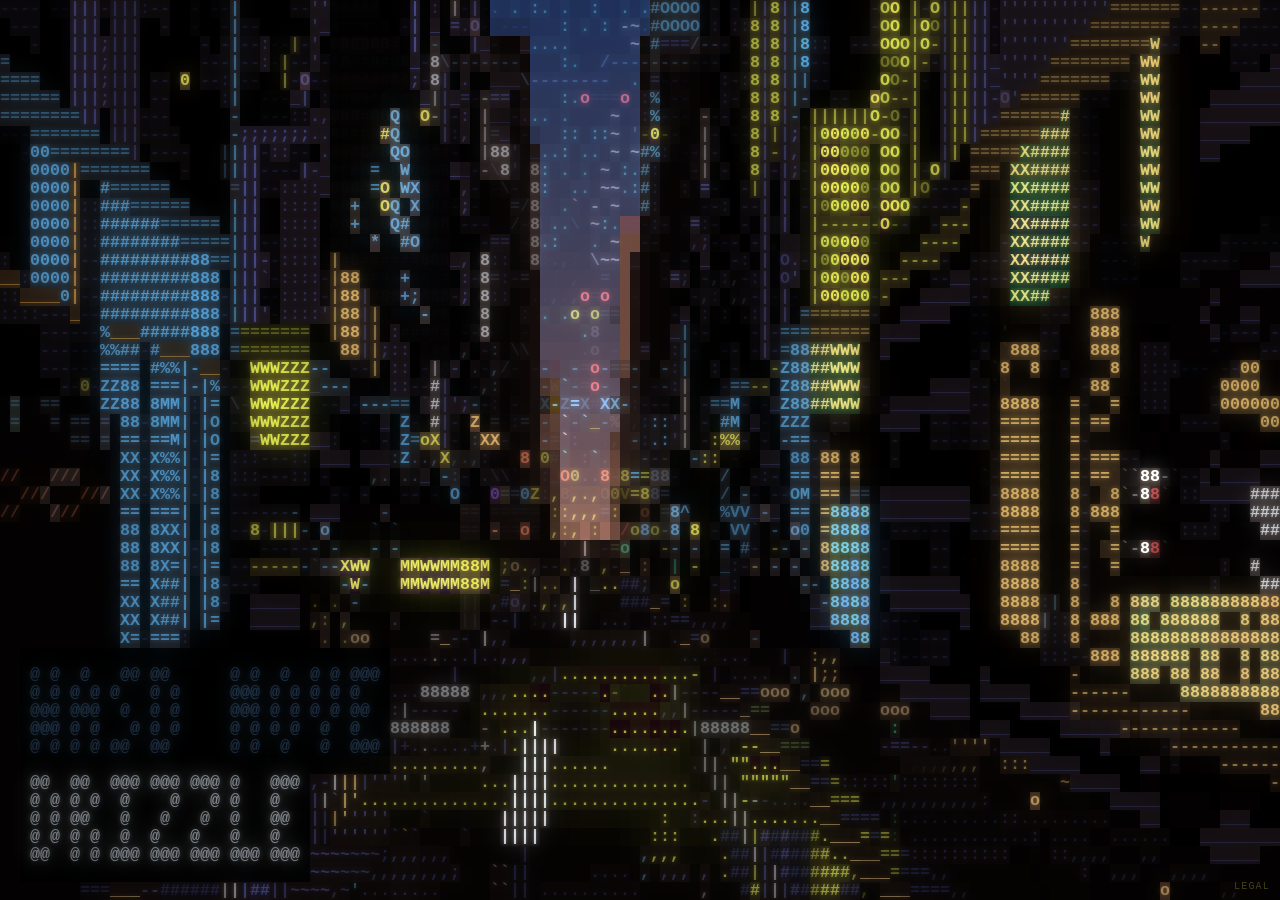
==== index.html @ b62b3680 "Draw the city in high definition, still in text The payload splits per world: index.html keeps the e" ====
<!doctype html>
<html lang="en">
<head>
<meta charset="utf-8">
<meta name="viewport" content="width=device-width,initial-scale=1,viewport-fit=cover">
<meta name="color-scheme" content="dark">
<meta name="theme-color" content="#000000">
<title>CyberCity</title>
<link rel="icon" type="image/webp" href="logo.webp">
<!-- carino:head — generated by Carino-Systems/baseline/apply.py from sites.json; edit there, not here -->
<meta name="description" content="Four walkable worlds drawn entirely in text characters — a rain-lit city, an 1880s frontier town, the Moon and a castle town at dusk — with the sun going round.">
<link rel="canonical" href="https://cybercity.carino.systems/">
<meta property="og:type" content="website">
<meta property="og:site_name" content="Carino Systems">
<meta property="og:title" content="CyberCity">
<meta property="og:description" content="Four walkable worlds drawn entirely in text characters — a rain-lit city, an 1880s frontier town, the Moon and a castle town at dusk — with the sun going round.">
<meta property="og:url" content="https://cybercity.carino.systems/">
<meta property="og:image" content="https://cybercity.carino.systems/og.jpg">
<meta property="og:image:width" content="1200">
<meta property="og:image:height" content="630">
<meta property="og:image:alt" content="CyberCity">
<meta name="twitter:card" content="summary_large_image">
<script type="application/ld+json">{"@context": "https://schema.org", "@type": "WebApplication", "name": "CyberCity", "url": "https://cybercity.carino.systems/", "description": "Four walkable worlds drawn entirely in text characters — a rain-lit city, an 1880s frontier town, the Moon and a castle town at dusk — with the sun going round.", "operatingSystem": "Any (runs in a web browser)", "isAccessibleForFree": true, "author": {"@type": "Person", "name": "Miguel Cariño", "url": "https://carino.systems/"}}</script>
<!-- /carino:head -->
<style>
  html, body { margin: 0; padding: 0; background: #000; height: 100%; overflow: hidden; }
  /* The canvas is allowed to overhang the viewport by a fraction of a cell (see main.js layout),
     so it is pinned to the origin and the overflow above hides the remainder. */
  #cc { position: fixed; inset: 0; display: block; background: #000;
        image-rendering: auto; }
  /* Nothing here is selectable, draggable or scrollable: every gesture is a fullscreen request. */
  body { -webkit-user-select: none; user-select: none; -webkit-tap-highlight-color: transparent;
         touch-action: none; overscroll-behavior: none; }
  #hint {
    position: fixed; left: 50%; bottom: 6vh; transform: translateX(-50%);
    font: 500 12px/1 ui-monospace, "Liberation Mono", "DejaVu Sans Mono", monospace;
    letter-spacing: .28em; text-transform: uppercase; color: #d8e84a;
    pointer-events: none; opacity: 0;
    animation: hint 9s ease-in-out .8s 1 forwards;
  }
  /* Ends at opacity 0 and stays there — 'forwards' holds the last keyframe, so the hint is gone
     for good after one play and never reappears on resize or fullscreen change. */
  @keyframes hint { 0% { opacity: 0 } 12% { opacity: .34 } 70% { opacity: .34 } 100% { opacity: 0 } }
  @media (prefers-reduced-motion: reduce) { #hint { animation-duration: 14s } }
  /* The one link on the page: the fleet's legal notice. Dim and small, in the corner the
     city's skyline never needs; it brightens only under the pointer. */
  #legal { position: fixed; right: 10px; bottom: 8px; z-index: 1;
           font: 500 10px/1 ui-monospace, "Liberation Mono", "DejaVu Sans Mono", monospace;
           letter-spacing: .12em; text-transform: uppercase; color: #d8e84a; opacity: .28;
           text-decoration: none; }
  #legal:hover, #legal:focus-visible { opacity: .8; }
</style>
</head>
<body>
<canvas id="cc"></canvas>
<div id="hint">click for fullscreen</div>
<a id="legal" href="https://carino.systems/legal.html">Legal</a>
<script src="w/west.js?v=baf528f930"></script>
<script src="w/jp.js?v=fa656c3016"></script>
<script src="w/moon.js?v=b38866aba9"></script>
<script>
(function () {
'use strict';
var W = (function (o) { delete self.CCW; return function (k) { if (o[k]) try { o[k](CC); } catch (e) { console.error(k, e); } }; })(self.CCW || {});
/* src/core.js */
var CC = (function () {

 var PALETTE = [
  [216, 232, 74],
  [ 74, 168, 232],
  [224, 114, 74],
  [ 42, 197, 147],
  [130, 86, 230],

  [216, 226, 236],
  [255, 92, 92],
  [ 62,  98, 138],

  [255, 214, 120],
  [ 90, 240, 255],
  [255, 255, 255],
  [ 40,  50,  66],

  [156, 162, 170],

  [150,  98,  58],

  [216, 186, 132],

  [ 26, 148, 138],

  [238, 102, 150],

  [240, 176,  72],

  [ 92, 126,  74],

  [ 58,  70, 142],

  [240, 168, 196]

 ];
 var P = { amber:0, azure:1, ember:2, spring:3, violet:4, white:5, red:6,
      slate:7, warm:8, ice:9, pure:10, shadow:11,
      stone:12, timber:13, sand:14, jade:15, rose:16, gold:17, moss:18, indigo:19,
      blossom:20 };

 var GLYPHS = " .,:;'\"`^~-_=+*|/\\()[]{}<>!?#%&$@8OoQ0XZWMNHUVAKY".split('');
 var GI = {};
 for (var i = 0; i < GLYPHS.length; i++) GI[GLYPHS[i]] = i;
 function g(c) { var v = GI[c]; return v === undefined ? 0 : v; }

 function makeFrame(cols, rows) {
  var n = cols * rows;
  return {
   cols: cols, rows: rows, n: n,
   ch:   new Uint8Array(n),
   col:  new Uint8Array(n),
   lum:  new Uint8Array(n),
   dist: new Float32Array(n),
   kind: new Uint8Array(n),
   under: new Uint8ClampedArray(n * 3),

   D: 1, uon: false
  };
 }

 function clearFrame(f) {
  f.ch.fill(0); f.col.fill(0); f.lum.fill(0); f.kind.fill(0);
  f.dist.fill(Infinity);
  if (W0 && W0.f === f) W0.f = null;
 }

 function put(f, x, y, chIdx, colIdx, lum, dist, kind) {
  x = x | 0; y = y | 0;
  if (x < 0 || y < 0 || x >= f.cols || y >= f.rows) return false;
  var i = y * f.cols + x;
  if (!(dist < f.dist[i])) return false;
  f.ch[i] = chIdx; f.col[i] = colIdx;
  f.lum[i] = lum < 0 ? 0 : (lum > 255 ? 255 : lum | 0);
  f.dist[i] = dist; f.kind[i] = kind === undefined ? 3 : kind;
  return true;
 }

 function poke(f, i, chIdx, colIdx, lum, dist, kind) {
  f.ch[i] = chIdx; f.col[i] = colIdx;
  f.lum[i] = lum < 0 ? 0 : (lum > 255 ? 255 : lum | 0);
  f.dist[i] = dist; f.kind[i] = kind;
 }

 function hash2(x, y, s) {
  var h = (Math.imul(x | 0, 374761393) + Math.imul(y | 0, 668265263) +
      Math.imul(s | 0, 2147483647)) | 0;
  h = Math.imul(h ^ (h >>> 15), 2246822507);
  h = Math.imul(h ^ (h >>> 13), 3266489909);
  return ((h ^ (h >>> 16)) >>> 0) / 4294967296;
 }
 function hash1(x, s) { return hash2(x, 0, s); }
 function mulberry(seed) {
  var a = seed >>> 0;
  return function () {
   a |= 0; a = (a + 0x6D2B79F5) | 0;
   var t = Math.imul(a ^ (a >>> 15), 1 | a);
   t = (t + Math.imul(t ^ (t >>> 7), 61 | t)) ^ t;
   return ((t ^ (t >>> 14)) >>> 0) / 4294967296;
  };
 }
 function lerp(a, b, t) { return a + (b - a) * t; }
 function clamp(v, a, b) { return v < a ? a : (v > b ? b : v); }
 function smooth(t) { return t * t * (3 - 2 * t); }
 function vnoise(x, s) {
  var i = Math.floor(x), f = x - i;
  return lerp(hash1(i, s), hash1(i + 1, s), smooth(f));
 }

 var EXPOSURE = [
  0.50,

  1.00,

  0.42,

  0.60,

  0.34,

  0.30,

  0.56,

  0.60,

  0.32,

  0.36,

  0.85,
  0.80,

  0.41,

  0.44,

  0.30,

  0.80,

  0.20,

  0.32,

  0.46,

  0.56,

  0.28

 ];

 var GAMMA = 0.33;

 var KNEE = 0.075;

 var SHOULDER = 0.62;
 var DBUCKETS = 8;
 var FOG_START = 12.0, FOG_END = 125.0;

 var SKY_D = FOG_END;

 var SRC = [0, 1, 8, 9, 15, 16, 17], SRCF = new Uint8Array(PALETTE.length);
 for (var si = 0; si < SRC.length; si++) SRCF[SRC[si]] = 1;

 var EXPOSURE_DAY = [

  0.42,
  0.52,
  0.46,
  0.70,
  0.26,
  0.92,
  0.50,
  0.78,
  0.62,
  0.66,
  0.85,
  0.46,

  0.82,

  0.72,

  0.90,

  0.58,

  0.18,

  0.38,

  0.74,

  0.62,

  0.86

 ];
 var GAMMA_DAY = 0.62, KNEE_DAY = 0.030;

 var DAY_STEPS = 32;
 var dayMix = 0, daySun = 0, dayStep = -1;

 function ladder(c, mix, sunMix) {

  var m = SRCF[c] ? sunMix * sunMix : mix;
  return EXPOSURE[c] + (EXPOSURE_DAY[c] - EXPOSURE[c]) * m;
 }

 var LUT = new Uint8Array(DBUCKETS * PALETTE.length * 256);
 function buildLUT(mix, sunMix) {
  var np = PALETTE.length, t = LUT;
  var GM = GAMMA + (GAMMA_DAY - GAMMA) * mix;
  var KN = KNEE + (KNEE_DAY - KNEE) * mix;
  for (var b = 0; b < DBUCKETS; b++) {

   var df = (b + 0.5) / DBUCKETS;
   var gm = GM + (1 - GM) * df;
   for (var c = 0; c < np; c++) {
    var gain = ladder(c, mix, sunMix);
    for (var l = 0; l < 256; l++) {
     var x = l * gain / 255;

     if (x > SHOULDER) x = SHOULDER + (1 - SHOULDER) * (1 - Math.exp(-(x - SHOULDER) / (1 - SHOULDER)));
     var k = x / KN; if (k > 1) k = 1;
     var y = Math.pow(x, gm) * (k * k * (3 - 2 * k));
     var v = (y * 255 + 0.5) | 0;
     t[(b * np + c) * 256 + l] = v > 255 ? 255 : v;
    }
   }
  }
 }
 buildLUT(0, 0);
 dayStep = 0;

 function setDayMix(mix, sunMix) {
  if (!(mix >= 0)) mix = 0; else if (mix > 1) mix = 1;
  if (!(sunMix >= 0)) sunMix = 0; else if (sunMix > 1) sunMix = 1;

  var step = Math.round(mix * DAY_STEPS) * (DAY_STEPS + 1) + Math.round(sunMix * DAY_STEPS);
  if (step === dayStep) return;
  dayStep = step;
  dayMix = Math.round(mix * DAY_STEPS) / DAY_STEPS;
  daySun = Math.round(sunMix * DAY_STEPS) / DAY_STEPS;
  buildLUT(dayMix, daySun);
 }

 var DSCALE = DBUCKETS / (FOG_END - FOG_START);

 function tone(f) {
  var n = f.n, lum = f.lum, col = f.col, dist = f.dist, ch = f.ch, np = PALETTE.length;
  for (var i = 0; i < n; i++) {
   var l = lum[i];
   if (l === 0 || ch[i] === 0) continue;
   var d = dist[i], b;

   if (d >= SKY_D) b = 0;
   else if (!(d > FOG_START)) b = 0;
   else if (!(d < FOG_END)) b = DBUCKETS - 1;
   else { b = ((d - FOG_START) * DSCALE) | 0; if (b > DBUCKETS - 1) b = DBUCKETS - 1; }
   lum[i] = LUT[((b * np + (col[i] % np)) << 8) + l];
  }
 }

 var UK = [0.12, 0.3, 0.13, 0.3], NG = GLYPHS.length, THIN = new Uint8Array(NG), EM = new Uint8Array(PALETTE.length), SH = P.shadow;
 var W0 = null, Z = new Float32Array(9), q = [0, 0, 0], r = [0, 0, 0], KS = ['ch', 'col', 'lum', 'kind', 'dist'], sp, tp, tq, AC;

 var DY = 0, SN = 0, M0 = UK[0], M1 = UK[1], HT = 0.8, FE = FOG_END;

 var BW = 0.1, BF = 0.5, SL = P.slate;
 '.,:;\'"`^~-_=+|/\\'.split('').forEach(function (c) { THIN[GI[c]] = 1; });

 SRC.concat([2, 3, 4, 6]).forEach(function (c) { EM[c] = 1; });

 function world(f) {
  if (!Compose.UNDER) return;
  var j, n = KS.length;
  if (!W0 || W0.n !== f.n) for (W0 = { n: f.n }, j = 0; j < n; j++) W0[KS[j]] = f[KS[j]].slice();
  else for (j = 0; j < n; j++) W0[KS[j]].set(f[KS[j]]);
  W0.t = 0; W0.f = f;
 }

 function fld(c, L, kd, d, a, gc) {
  var p = PALETTE[c], w = kd && d < SKY_D, k, v, m = a > 1 ? 1 : a > 0 ? a : 0,
    l = L / 255 * (!w ? M0 : kd === 2 ? (THIN[gc] ? 0 : UK[2]) : EM[c] ? 0.18 : M1),
    bare = c !== SH && c !== SL,
    am = ((kd === 2 ? 0.2 * (0.6 + 0.4 * (d < FE ? d / FE : 1)) : 0.16) * DY + (kd === 3 ? 0.3 * SN : 0)) *
      (gc ? (L < 96 ? L / 96 : 1) : kd === 2 ? (bare ? BF : 0.5) : kd === 1 && bare ? BW : 0.1);
  for (k = 0; k < 3; k++) {
   v = p[k] * l;
   if (!w) v += Z[k + 6];
   else v += Z[k + 3] * am, v += (Z[k + 3] * HT - v) * m * m;
   q[k] = v;
  }
 }

 function hbox(a, b, R, C, h) {
  for (var y = 0; y < R; y++) for (var k = 0; k < 3; k++) {
   var o = y * C * 3 + k, s = 0, x;
   for (x = 0; x < h && x < C; x++) s += a[o + x * 3];
   for (x = 0; x < C; x++) {
    if (x + h < C) s += a[o + (x + h) * 3];
    if (x > h) s -= a[o + (x - h - 1) * 3];
    b[o + x * 3] = s;
   }
  }
 }
 function vbox(a, b, R, C3, h) {
  var ac = AC && AC.length === C3 ? AC.fill(0) : (AC = new Float64Array(C3)), y, x, o;
  for (y = 0; y < h && y < R; y++) for (o = y * C3, x = 0; x < C3; x++) ac[x] += a[o + x];
  for (y = 0; y < R; y++) {
   if (y + h < R) for (o = (y + h) * C3, x = 0; x < C3; x++) ac[x] += a[o + x];
   if (y > h) for (o = (y - h - 1) * C3, x = 0; x < C3; x++) ac[x] -= a[o + x];
   for (o = y * C3, x = 0; x < C3; x++) b[o + x] = ac[x];
  }
 }
 function under(f, cam) {
  var n = f.n, C = f.cols, R = f.rows, u = f.under || (f.under = new Uint8ClampedArray(n * 3)), G = +Compose.UNDER;
  if (!W0.t) tone(W0), W0.t = 1;
  if (!sp || sp.length !== n * 3) sp = new Float32Array(n * 3), tp = new Float32Array(n * 3), tq = new Float32Array(n * 3);
  var Sf = CC.Surf, Wp = CC.SURFACES && CC.World && CC.SURFACES[CC.World.id], S = CC.Daylight && (Wp ? Wp.SKY_RGB : Sf && Sf.SKY_RGB);

  var P = CC.Daylight && CC.Daylight.P, sk = P && S ? P.sky : 0, sun = P && !S ? P.sun : 0, k, x, y, i, o, t, v, j, b;
  DY = P && S ? sk + 0.3 * P.warm : 0; SN = P && S ? P.sun : 0;
  var Bt = Wp ? Wp.BARE : Sf && Sf.BARE;
  BW = Bt ? Bt[0] : 0.1; BF = Bt ? Bt[1] : 0.5;
  M0 = UK[0] * (1 - 0.7 * sk); M1 = UK[1] * (1 - 0.4 * sk); HT = 0.5 + 0.3 * (DY < 1 ? DY : 1);

  var f0 = Sf && Sf.fogStart >= 0 ? Sf.fogStart : FOG_START, fs = (Sf && Sf.fogEnd > 0 ? Sf.fogEnd : FOG_END) - f0, hz = cam && cam.horizon || R * 0.56;
  if (!(fs > 1e-3)) fs = 1e-3;
  FE = f0 + fs < 60 ? f0 + fs : 60;

  for (k = 0; k < 6; k++) Z[k] = S ? S[k] + (S[k + 6] - S[k]) * P.sky : 0, S && (Z[k] += (S[k + 12] - Z[k]) * P.warm * (k < 3 ? 0.6 : 1));
  var Wk = W0.kind, Wc = W0.col, Wh = W0.ch, Wl = W0.lum, Wd = W0.dist, fk = f.kind, fc = f.col, fh = f.ch, fl = f.lum, fd = f.dist, e0 = -1, e1 = -1;
  for (y = 0, i = 0; y < R; y++) {

   for (t = Math.sqrt(Math.max(0, Math.min(1, (hz - y) / hz))), k = 0; k < 3; k++) Z[k + 6] = Z[k + 3] + (Z[k] - Z[k + 3]) * t;
   for (x = 0; x < C; x++, i++) {
    o = i * 3;
    var wk = Wk[i], kd = fk[i], c = fc[i], gc = fh[i], L = gc ? fl[i] : 0, d = fd[i], p = PALETTE[c], wd = Wd[i], a = (wd - f0) / fs;
    fld(Wc[i], Wh[i] ? Wl[i] : 0, wk, wd, a, Wh[i]);
    r[0] = q[0]; r[1] = q[1]; r[2] = q[2];

    var vis = kd === 3 && d < 0.1, op = vis ? 1 : kd === 3 && d < wd ? (c === SH || !wk ? 1 : (THIN[gc] ? 0.25 : 0.75) * (L < 24 ? L / 24 : 1)) : 0;
    if (op && !vis) fld(c, L, wk && 3, d, (d - f0) / fs, gc);
    else if (vis) q[0] = q[1] = q[2] = 0;

    var rim = y && wk === 1 && Wk[i - C] === 0, e = S && !vis && wk && d < SKY_D && L > 90 && EM[c] ? (L - 90) / 165 * 0.7 : 0;

    var hk = wk && L ? (EM[c] ? 1.7 : 1.25) * L / 255 : 0;
    var mf = sun && kd ? sun * (kd === 2 ? (0.32 + 0.2 * L / 255) * (0.6 + 0.4 * (wd < FE ? wd / FE : 1)) : 0.43 * L / 255) : 0;
    for (k = 0; k < 3; k++) {
     v = r[k] + (op ? (q[k] - r[k]) * op : 0);
     if (rim) v = Math.max(v, Z[k + 6] * 0.9);
     if (mf) v += (150 + 4 * (k >> 1) + 2 * (k & 1)) * mf;

     v = v * v / (v + 8) * G; t = 255 - p[k] * hk;
     u[o + k] = v < t ? v : t; sp[o + k] = p[k] * e;
    }
    if (e > 0) { if (e0 < 0) e0 = y; e1 = y; }
   }
  }

  if (S && e0 >= 0) {
   var Dn = f.D || 1, C3 = C * 3, h1 = Math.floor(2 * Dn), h2 = Math.ceil(2 * Dn), v1 = Math.floor(Dn), v2 = Math.ceil(Dn),
     A = 1.2 / ((2 * h1 + 1) * (2 * h2 + 1) * (2 * v1 + 1) * (2 * v2 + 1)), pc,
     y0 = e0 - v1 - v2 > 0 ? e0 - v1 - v2 : 0, y1 = e1 + v1 + v2 < R - 1 ? e1 + v1 + v2 : R - 1,
     Rb = y1 - y0 + 1, a0 = y0 * C3, a1 = (y1 + 1) * C3,
     bs = sp.subarray(a0, a1), bp = tp.subarray(a0, a1), bq = tq.subarray(a0, a1);
   hbox(bs, bp, Rb, C, h1); hbox(bp, bq, Rb, C, h2); vbox(bq, bp, Rb, C3, v1); vbox(bp, bq, Rb, C3, v2);

   for (i = y0 * C, j = a0; i < (y1 + 1) * C; i++, j += 3) if (tq[j] + tq[j + 1] + tq[j + 2] > 0.02 / A) {
    p = PALETTE[fc[i]]; b = Wk[i] && fh[i] ? (EM[fc[i]] ? 1.7 : 1.25) * fl[i] / 255 : 0;
    for (k = 0; k < 3; k++) if ((t = tq[j + k] * A) > 0.02) {
     pc = p[k]; v = 1 - sp[j + k] / (pc + 1); v *= v * t; v = 72 * v / (v + 72);
     v = u[j + k] + v * v / (v + 8) * G; t = 255 - pc * b;
     u[j + k] = v < t ? v : t;
    }
   }
  }
  return u;
 }

 var Compose = {
  post: function (f, cam, t) {
   var D = CC && CC.Daylight;

   if (Compose.UNDER && !(W0 && W0.f === f)) world(f);
   setDayMix(D ? D.P.sky : 0, D ? D.P.sun : 0);
   tone(f);

   if (Compose.UNDER) under(f, cam), W0.f = null;
   else if (f.uon) f.under.fill(0);
   f.uon = !!Compose.UNDER;
  },
  world: world,
  UNDER: 1
 };

 var PAVE = 2.15;

 return {
  PALETTE: PALETTE, P: P, GLYPHS: GLYPHS, g: g, GI: GI, PAVE: PAVE,
  tone: tone, Compose: Compose, EXPOSURE: EXPOSURE, EXPOSURE_DAY: EXPOSURE_DAY,
  setDayMix: setDayMix, get dayMix() { return dayMix; }, get daySun() { return daySun; },
  makeFrame: makeFrame, clearFrame: clearFrame, put: put, poke: poke,
  hash1: hash1, hash2: hash2, mulberry: mulberry,
  lerp: lerp, clamp: clamp, smooth: smooth, vnoise: vnoise,
  ELEMENTS: [], reducedMotion: false
 };
})();

/* src/world.js */
(function (CC) {

 var LIST = [
  { id: 'cyber', name: 'CYBERCITY', aliases: ['city', 'cybercity', 'c'] },
  { id: 'west',  name: 'FRONTIER',  aliases: ['western', 'frontier', 'w'] },
  { id: 'moon',  name: 'MOONWALK',  aliases: ['moonwalk', 'lunar', 'apollo', 'm'] },

  { id: 'japan', name: 'EDO',       aliases: ['japan', 'edo', 'kyoto', 'nihon', 'j'] }
 ];

 var cur = 0;

 function indexOf(id) {
  for (var i = 0; i < LIST.length; i++) if (LIST[i].id === id) return i;
  return -1;
 }

 function resolve(v) {
  if (typeof v === 'number') {
   var i = v | 0;

   if (i >= 1 && i <= LIST.length) return i - 1;
   if (i === 0) return 0;
   return -1;
  }
  if (typeof v === 'string') {
   var s = v.toLowerCase();
   var k = indexOf(s);
   if (k >= 0) return k;

   for (var i = 0; i < LIST.length; i++) {
    var a = LIST[i].aliases;
    if (!a) continue;
    for (var j = 0; j < a.length; j++) if (a[j] === s) return i;
   }
   if (/^\d+$/.test(s)) return resolve(parseInt(s, 10));
  }
  return -1;
 }

 var World = {
  LIST: LIST,

  DEFAULT: LIST[0].id,
  id: LIST[0].id,
  name: LIST[0].name,
  index: 0,

  get count() { return LIST.length; },

  inWorld: function (el, id) {
   var w = el && el.world;
   if (!w) return true;
   if (typeof w === 'string') return w === id;
   for (var i = 0; i < w.length; i++) if (w[i] === id) return true;
   return false;
  },

  is: function (id) { return World.id === id; },

  at: function (v) { var i = resolve(v); return i < 0 ? null : LIST[i]; },

  set: function (v) {
   var i = resolve(v);
   if (i < 0 || i === cur) return 0;
   cur = i;
   World.id = LIST[i].id; World.name = LIST[i].name; World.index = i;
   return 1;
  },

  force: function (v) {
   var i = resolve(v);
   if (i < 0) return 0;
   cur = i;
   World.id = LIST[i].id; World.name = LIST[i].name; World.index = i;
   return 1;
  },

  cycle: function (dir) {
   return World.set(LIST[(cur + (dir < 0 ? LIST.length - 1 : 1)) % LIST.length].id);
  }
 };

 CC.inWorld = World.inWorld;

 CC.World = World;

})(CC);

/* src/proj.js */
(function (CC) {

 var put = CC.put, clamp = CC.clamp;

 CC.Proj = {

  make: function () {

   var V = {
    ox: 0, oz: 0, eyeY: 1.7, fwx: 0, fwz: 1, rgx: 1, rgz: 0,
    hp: 0.7265, colK: 0, colMid: 0, scale: 77, horizon: 33, cols: 0, rows: 0, far: 125, t: 0
   };
   var PJ = { x: 0, y: 0, d: 0 };
   var Surf = null;

   function view(f, cam, t) {
    if (!Surf) Surf = CC.Surf;
    var fov = cam.fov || 1.25, hp = Math.tan(fov * 0.5);
    var cellA = cam.cellAspect || 0.5625;
    V.cols = f.cols; V.rows = f.rows; V.hp = hp;
    V.colK = f.cols * 0.5 / hp; V.colMid = f.cols * 0.5;
    V.scale = cam.scaleY !== undefined ? cam.scaleY : (f.cols * cellA) / (2 * hp);
    V.horizon = cam.horizon !== undefined ? cam.horizon : f.rows * 0.56;
    V.eyeY = cam.eyeY !== undefined ? cam.eyeY : 1.7;
    var yaw = cam.yaw || 0;
    V.fwx = Math.sin(yaw); V.fwz = Math.cos(yaw);
    V.rgx = Math.cos(yaw); V.rgz = -Math.sin(yaw);
    V.ox = cam.x; V.oz = cam.z;
    V.far = Surf ? Surf.FOG_END : 125;
    V.t = t;
    return V;
   }

   function project(px, py, pz) {
    var rx = px - V.ox, rz = pz - V.oz;
    var w = rx * V.fwx + rz * V.fwz;
    if (w < 0.4) return false;
    var sp = (rx * V.rgx + rz * V.rgz) / w;
    PJ.d = w * Math.sqrt(1 + sp * sp);
    PJ.x = sp * V.colK + V.colMid;
    PJ.y = V.horizon - (py - V.eyeY) * V.scale / w;
    return PJ.d < V.far;
   }

   function emit(f, x, y, ch, col, lum, d) {
    if (x < 0 || y < 0 || x >= V.cols || y >= V.rows) return;
    if (lum > 0 && Surf) { lum = Surf.fog(lum, d); if (lum <= 0) ch = 0; }
    put(f, x, y, ch, col, lum, d, 3);
   }

   function column(f, px, pz, y0, y1, ch, col, lum, wide) {
    if (!project(px, y0, pz)) return;
    var x = Math.floor(PJ.x), yb = PJ.y, d = PJ.d;
    if (x < -2 || x >= V.cols + 2) return;
    if (!project(px, y1, pz)) return;
    var yt = PJ.y;
    if (yt > yb) { var s = yt; yt = yb; yb = s; }
    var r0 = Math.floor(yt), r1 = Math.floor(yb);
    if (r1 - r0 > V.rows) r1 = r0 + V.rows;
    for (var r = r0; r <= r1; r++) {
     emit(f, x, r, ch, col, lum, d);
     if (wide) emit(f, x + 1, r, ch, col, lum, d);
    }
   }

   function litFace(nx, nz) {
    var W = CC.SURFACES && CC.World ? CC.SURFACES[CC.World.id] : null;
    if (!W || W.SUN_X === undefined) return 0.5;
    var d = nx * W.SUN_X + nz * W.SUN_Z;
    var k = clamp(0.5 + 0.62 * d, 0, 1);
    return 0.10 + 0.90 * k * k * (3 - 2 * k);
   }

   return { V: V, PJ: PJ, view: view, project: project, emit: emit,
       column: column, litFace: litFace };
  }
 };

})(CC);

/* src/daylight.js */
(function (CC) {

 var clamp = CC.clamp, smooth = CC.smooth;

 var PERIOD = 420;

 var ALT_MAX = 0.95;

 var ALT_MIN = -0.42;

 var AZ_NOON = -0.5, AZ_SWING = 1.35;

 var S = 0;

 var base = 0;

 var off = 0, holdAt = -1, frozen = 0;

 var KEYS = ['alt', 'az', 'sun', 'sky', 'warm', 'lamp', 'star', 'night'];

 var P = { phase: 0.78, name: 'dusk', alt: 0, az: AZ_NOON, sun: 0, sky: 0, warm: 0,
      lamp: 1, star: 1, night: 1, frozen: false, period: PERIOD };

 var STOPS = [
  { name: 'night',     phase: 0.00 },
  { name: 'dawn',      phase: 0.27 },
  { name: 'morning',   phase: 0.36 },
  { name: 'noon',      phase: 0.50 },
  { name: 'afternoon', phase: 0.64 },
  { name: 'dusk',      phase: 0.73 }
 ];

 function nameOf(ph) {
  if (ph < 0.225 || ph >= 0.795) return 'night';
  if (ph < 0.315) return 'dawn';
  if (ph < 0.435) return 'morning';
  if (ph < 0.575) return 'noon';
  if (ph < 0.695) return 'afternoon';
  return 'dusk';
 }

 function frac(x) { return x - Math.floor(x); }

 function stateAt(tt) {
  var ph = frac(tt / PERIOD);
  var a = Math.sin((ph - 0.25) * 6.283185307);

  var alt = a >= 0 ? a * ALT_MAX : a * (-ALT_MIN);

  var sun = clamp((alt + 0.06) / 0.30, 0, 1);
  sun = sun * sun * (3 - 2 * sun);

  var depr = -alt;
  var sky;
  if (alt >= 0) sky = clamp(0.55 + 0.45 * (alt / ALT_MAX), 0, 1);
  else sky = clamp(1 - depr / 0.21, 0, 1) * 0.55;
  sky = sky * sky * (3 - 2 * sky);

  var warm = clamp(1 - Math.abs(alt) / 0.36, 0, 1);
  warm = warm * warm * (3 - 2 * warm) * clamp((alt + 0.30) / 0.24, 0, 1);

  var evening = ph > 0.5;
  var lampAlt = alt + (evening ? -0.16 : -0.24);
  var lamp = clamp(1 - (lampAlt + 0.02) / 0.26, 0, 1);
  lamp = lamp * lamp * (3 - 2 * lamp);

  var star = clamp(1 - sky / 0.34, 0, 1);
  star = star * star * (3 - 2 * star);

  var az = AZ_NOON + AZ_SWING * -Math.cos((ph - 0.25) * 6.283185307);

  return { ph: ph, alt: alt, az: az, sun: sun, sky: sky, warm: warm, lamp: lamp, star: star };
 }

 function apply(s) {
  P.phase = s.ph; P.alt = s.alt; P.az = s.az;
  P.sun = s.sun; P.sky = s.sky; P.warm = s.warm;
  P.lamp = s.lamp; P.star = s.star;
  P.night = s.alt < 0 ? 1 : 0;
  P.name = nameOf(s.ph);
  P.frozen = !!frozen;
  return P;
 }

 function update(dt, t) {
  if (!(t >= 0)) t = 0;
  return apply(stateAt((frozen ? holdAt : t) + off));
 }

 var Daylight = {
  P: P, KEYS: KEYS, STOPS: STOPS, PERIOD: PERIOD,
  ALT_MAX: ALT_MAX, AZ_NOON: AZ_NOON, AZ_SWING: AZ_SWING,

  init: function (city) {
   S = city && city.seed !== undefined ? (city.seed | 0) : 0;

   var h = CC.hash1 ? CC.hash1(0, (S + 4177) | 0) : 0.5;

   off += (0.62 + h * 0.35) * PERIOD - base;
   base = (0.62 + h * 0.35) * PERIOD;
   return update(0, 0);
  },
  update: update,

  step: function (t, dir) {
   if (!(t >= 0)) t = 0;
   var cur = frac(((frozen ? holdAt : t) + off) / PERIOD);
   var d = dir < 0 ? -1 : 1, i, want = -1, bestGap = 2;

   for (i = 0; i < STOPS.length; i++) {
    var gap = d > 0 ? frac(STOPS[i].phase - cur) : frac(cur - STOPS[i].phase);
    if (gap > 0.02 && gap < bestGap) { bestGap = gap; want = STOPS[i].phase; }
   }
   if (want < 0) want = STOPS[0].phase;
   off += (want - cur) * PERIOD;

   return P.name;
  },

  freeze: function (t) {
   if (!(t >= 0)) t = 0;
   if (frozen) { off -= (t - holdAt); frozen = 0; holdAt = -1; }
   else { holdAt = t; frozen = 1; }
   P.frozen = !!frozen;
   return !!frozen;
  },
  get frozen() { return !!frozen; },
  get current() { return P.name; },

  set: function (nameOrPhase, t) {
   if (!(t >= 0)) t = 0;
   var want = -1;
   if (typeof nameOrPhase === 'number') want = frac(nameOrPhase);
   else for (var i = 0; i < STOPS.length; i++)
    if (STOPS[i].name === nameOrPhase) { want = STOPS[i].phase; break; }
   if (want < 0) return false;
   var cur = frac(((frozen ? holdAt : t) + off) / PERIOD);
   off += (want - cur) * PERIOD;
   update(0, t);
   return true;
  }
 };

 Object.defineProperty(Daylight, 'offset', { get: function () { return off; } });

 CC.Daylight = Daylight;

})(CC);

/* src/weather_state.js */
(function (CC) {

 var clamp = CC.clamp, smooth = CC.smooth, hash1 = CC.hash1;

 var KEYS = ['rain', 'wind', 'fog', 'wet', 'storm', 'haze', 'cloud', 'steam'];

 var PRESETS_CYBER = [
  { name: 'clear',    p: [0.00, 0.25, 0.08, 0.12, 0.00, 0.10, 0.08, 0.55] },
  { name: 'drizzle',  p: [0.30, 0.35, 0.22, 0.62, 0.02, 0.26, 0.45, 0.72] },
  { name: 'rain',     p: [0.65, 0.55, 0.30, 0.90, 0.12, 0.40, 0.75, 0.85] },
  { name: 'downpour', p: [1.00, 0.85, 0.36, 1.00, 0.34, 0.56, 0.95, 1.00] },
  { name: 'mist',     p: [0.06, 0.15, 1.00, 0.46, 0.00, 0.95, 0.70, 0.92] },
  { name: 'storm',    p: [0.85, 1.00, 0.44, 1.00, 1.00, 0.60, 1.00, 0.78] }
 ];
 var REF_I = 2;

 var PRESETS_WEST = [
  { name: 'blazing',  p: [0.00, 0.18, 0.04, 0.04, 0.00, 0.30, 0.04, 0.24] },
  { name: 'breeze',   p: [0.00, 0.52, 0.08, 0.04, 0.00, 0.52, 0.16, 0.20] },
  { name: 'dust',     p: [0.00, 0.82, 0.34, 0.03, 0.10, 0.88, 0.36, 0.18] },
  { name: 'squall',   p: [0.72, 0.72, 0.24, 0.88, 0.22, 0.38, 0.86, 0.50] },
  { name: 'overcast', p: [0.06, 0.34, 0.26, 0.18, 0.00, 0.54, 0.94, 0.32] },
  { name: 'thunder',  p: [0.58, 0.98, 0.38, 0.82, 1.00, 0.46, 1.00, 0.42] }
 ];

 var NEXT_WEST = [
    [0, 6, 3, 0, 2, 0],
    [5, 0, 6, 1, 2, 1],
    [4, 6, 0, 3, 2, 2],
    [1, 3, 4, 0, 3, 2],
    [3, 4, 3, 3, 0, 3],
    [0, 2, 4, 4, 3, 0]
 ];

 var PRESETS_MOON = [
  { name: 'vacuum',   p: [0.00, 0.00, 0.00, 0.00, 0.00, 0.00, 0.00, 0.00] }
 ];
 var NEXT_MOON = [[1]];

 var PRESETS_JAPAN = [
  { name: 'clear',    p: [0.00, 0.18, 0.14, 0.22, 0.00, 0.40, 0.16, 0.44] },
  { name: 'haze',     p: [0.00, 0.14, 0.40, 0.20, 0.00, 0.82, 0.34, 0.56] },
  { name: 'tsuyu',    p: [0.34, 0.26, 0.36, 0.72, 0.02, 0.52, 0.72, 0.62] },
  { name: 'shower',   p: [0.78, 0.44, 0.32, 0.96, 0.10, 0.44, 0.86, 0.58] },
  { name: 'typhoon',  p: [1.00, 1.00, 0.42, 1.00, 0.66, 0.50, 1.00, 0.48] },
  { name: 'kiri',     p: [0.08, 0.10, 1.00, 0.48, 0.00, 0.96, 0.76, 0.72] }
 ];

 var NEXT_JAPAN = [
    [0, 6, 3, 1, 0, 0],
    [3, 0, 5, 2, 1, 2],
    [2, 3, 0, 5, 2, 4],
    [1, 2, 5, 0, 2, 5],
    [0, 1, 4, 5, 0, 3],
    [4, 5, 3, 1, 0, 0]
 ];

 var TABLES = null;
 function tables() {
  if (!TABLES) TABLES = { cyber: [PRESETS_CYBER, NEXT_CYBER],
              west:  [PRESETS_WEST,  NEXT_WEST],
              moon:  [PRESETS_MOON,  NEXT_MOON],
              japan: [PRESETS_JAPAN, NEXT_JAPAN] };
  return TABLES;
 }

 var PRESETS = PRESETS_CYBER, NEXT = NEXT_CYBER;

 var TRANS = 14, TRANS_FORCED = 5;

 var DUR_MIN = 78, DUR_VAR = 92;

 var S = 0;
 var segT = [], segI = [];
 var forcedI = -1, forcedAt = -1e9;

 var NEXT_CYBER = [
    [0, 5, 2, 0, 3, 0],
    [4, 0, 5, 1, 3, 1],
    [1, 5, 0, 4, 2, 3],
    [0, 2, 6, 0, 1, 4],
    [4, 3, 2, 0, 0, 1],
    [0, 2, 5, 3, 1, 0]
 ];

 function pickNext(prev, n) {
  var row = NEXT[prev], tot = 0, i, m = row.length;
  for (i = 0; i < m; i++) tot += row[i];
  if (tot <= 0) return prev;
  var r = hash1(n, S + 7717) * tot;
  for (i = 0; i < m; i++) { r -= row[i]; if (r <= 0) return i; }
  return prev;
 }

 function extend(tMax) {
  while (segT[segT.length - 1] <= tMax) {
   var n = segT.length;
   var prev = segI[n - 1];
   segI.push(pickNext(prev, n));
   segT.push(segT[n - 1] + DUR_MIN + hash1(n, S + 991) * DUR_VAR);
  }
 }

 var W = { name: 'rain', from: 'rain', to: 'rain', blend: 1, forced: false };
 for (var ki = 0; ki < KEYS.length; ki++) W[KEYS[ki]] = PRESETS_CYBER[REF_I].p[ki];

 function apply(a, b, f) {
  var A = PRESETS[a].p, B = PRESETS[b].p;
  for (var i = 0; i < KEYS.length; i++) W[KEYS[i]] = A[i] + (B[i] - A[i]) * f;
  W.from = PRESETS[a].name; W.to = PRESETS[b].name; W.blend = f;

  W.name = PRESETS[f < 0.5 ? a : b].name;
 }

 function update(dt, t) {
  if (!(t >= 0)) t = 0;
  extend(t + 4);

  var k = segT.length - 1;
  while (k > 0 && segT[k] > t) k--;
  var cur = segI[k], prev = k > 0 ? segI[k - 1] : cur;
  var into = t - segT[k];
  var f = k > 0 && into < TRANS ? smooth(into / TRANS) : 1;

  if (forcedI >= 0) {

   var fi = t - forcedAt;
   if (fi < 0) { forcedI = -1; }
   else if (k > 0 && segT[k] > forcedAt) { forcedI = -1; }
   else {
    apply(prev, forcedI, fi < TRANS_FORCED ? smooth(fi / TRANS_FORCED) : 1);
    W.forced = true;
    return W;
   }
  }
  W.forced = false;
  apply(prev, cur, f);
  return W;
 }

 var KI = {}, INV_REF = [];
 for (var kj = 0; kj < KEYS.length; kj++) {
  KI[KEYS[kj]] = kj;
  var rv = PRESETS_CYBER[REF_I].p[kj];
  INV_REF.push(rv > 1e-6 ? 1 / rv : 1);
 }
 function rel(key) {
  var i = KI[key];
  return i === undefined ? 1 : W[key] * INV_REF[i];
 }

 var Weather = {
  P: W,
  KEYS: KEYS,

  get PRESETS() { return PRESETS; },
  REF: PRESETS_CYBER[REF_I].p,

  init: function (city) {
   S = city && city.seed !== undefined ? (city.seed | 0) : 0;

   var TB = tables();
   var T = TB[(CC.World && CC.World.id) || 'cyber'] || TB.cyber;
   PRESETS = T[0]; NEXT = T[1];
   segT = [0];

   segI = [PRESETS.length > 1 ? 1 + ((hash1(0, S + 313) * (PRESETS.length - 1)) | 0) : 0];
   forcedI = -1; forcedAt = -1e9;
   update(0, 0);
  },
  update: update,
  rel: rel,

  set: function (nameOrIdx, t) {
   var i = typeof nameOrIdx === 'number' ? nameOrIdx | 0 : -1;
   if (i < 0) for (var j = 0; j < PRESETS.length; j++)
    if (PRESETS[j].name === nameOrIdx) { i = j; break; }
   if (i < 0 || i >= PRESETS.length) return false;
   forcedI = i; forcedAt = t === undefined ? 0 : t;
   return true;
  },
  cycle: function (t, dir) {
   var cur = forcedI >= 0 ? forcedI : PRESETS.map(function (p) { return p.name; }).indexOf(W.name);
   if (cur < 0) cur = REF_I;
   var n = (cur + (dir < 0 ? -1 : 1) + PRESETS.length) % PRESETS.length;
   return Weather.set(n, t);
  },
  get current() { return W.name; }
 };

 if (CC) CC.Weather = Weather;

})(CC);

/* src/city.js */
(function () {

 var C = (typeof CC !== 'undefined' && CC) ? CC
    : (typeof globalThis !== 'undefined' && globalThis.CC) ? globalThis.CC : null;

 var hash2, clamp, vnoise, P;
 var STYLE = null, SIGN_G = null, STYLE_W = null, SIGN_G_W = null;

 function hash(x, y, s) {
  return hash2(x + Math.imul(s, 0x2545F491), y + Math.imul(s, 0x9E3779B1), s);
 }

 var AVE = 30, CROSS = 26, CH = 16;

 var STYLE_CH = [
  ['#', ':', 'o'],
  ['8', '=', 'o'],
  ['=', '-', ':'],
  ['X', '.', 'Z'],
  ['0', '|', 'o'],
  ['O', "'", 'o']
 ];
 var SIGN_CH = ['#', '8', '0', 'X', 'O', '=', 'Z'];

 var STYLE_CH_WEST = [
  ['8', '-', 'o'],
  ['0', '|', 'o'],
  ['O', '=', ':'],
  ['#', "'", 'o'],
  ['X', '.', ':'],
  ['8', '=', 'o'],

  ['%', '&', ':']
 ];

 var SIGN_CH_WEST = ['M', 'W', 'N', 'H', 'X', 'A', 'K'];

 var STYLE_CH_MOON = [
  ['%', '.', ':'],
  ['8', ':', '%'],
  ['.', ',', "'"]
 ];

 var STYLE_CH_JP = [
  ['8', '|', 'o'],
  ['#', '+', ':'],
  ['O', "'", ':'],
  ['0', 'X', ':'],
  ['8', '=', 'o'],
  ['%', '&', ':']
 ];

 var SIGN_CH_JP = ['#', 'H', 'X', 'M', 'W', 'K', '8'];

 var DIST = null, DIST_CYBER = null, DIST_WEST = null, DIST_MOON = null, DIST_JAPAN = null;
 function buildDistricts() {
  DIST_CYBER = [

   { name: 'sodium',   hue: P.amber,  mix: P.azure,  mixP: 0.86, accent: P.warm,  styles: [0, 3, 0],
    hMin: 15, hMax: 34, lit: 0.32, signP: 0.34, landmark: 0.010, w: 0.22 },
   { name: 'screen',   hue: P.azure,  mix: P.amber,  mixP: 0.86, accent: P.white, styles: [1, 4, 1],
    hMin: 24, hMax: 56, lit: 0.27, signP: 0.16, landmark: 0.030, w: 0.21 },
   { name: 'concrete', hue: P.stone,  mix: P.azure,  mixP: 0.80, accent: P.white, styles: [2, 5],
    hMin: 16, hMax: 32, lit: 0.22, signP: 0.05, landmark: 0.006, w: 0.17 },

   { name: 'ember',    hue: P.ember,  mix: P.amber,  mixP: 0.55, accent: P.red,   styles: [5, 2],
    hMin: 8,  hMax: 19, lit: 0.22, signP: 0.13, landmark: 0.002, w: 0.09 },
   { name: 'spring',   hue: P.spring, mix: P.azure,  mixP: 0.50, accent: P.white, styles: [2, 0],
    hMin: 15, hMax: 29, lit: 0.24, signP: 0.16, landmark: 0.006, w: 0.07 },

   { name: 'arcade',   hue: P.azure,  mix: P.amber,  mixP: 0.55, accent: P.rose,  styles: [1, 3],
    hMin: 13, hMax: 27, lit: 0.30, signP: 0.60, landmark: 0.004, w: 0.06 },

   { name: 'gilt',     hue: P.jade,   mix: P.amber,  mixP: 0.55, accent: P.gold,  styles: [0, 2],
    hMin: 14, hMax: 30, lit: 0.28, signP: 0.30, landmark: 0.008, w: 0.07 },

   { name: 'market',   hue: P.moss,   mix: P.amber,  mixP: 0.52, accent: P.timber, styles: [5, 2],
    hMin: 7,  hMax: 16, lit: 0.20, signP: 0.28, landmark: 0.001, w: 0.06 },

   { name: 'finance',  hue: P.indigo, mix: P.azure,  mixP: 0.62, accent: P.white, styles: [1, 4],
    hMin: 26, hMax: 60, lit: 0.24, signP: 0.06, landmark: 0.045, w: 0.05 }
  ];

  DIST_WEST = [

   { name: 'main',     hue: P.sand,   mix: P.white,  mixP: 0.64, accent: P.timber, styles: [2, 0, 2, 0],
    hMin: 6.2, hMax: 10, lit: 0.20, signP: 0.66, landmark: 0.012, w: 0.21,
    vacant: 0.07, butte: 0 },

   { name: 'boards',   hue: P.timber, mix: P.stone,  mixP: 0.70, accent: P.sand,  styles: [0, 1, 1, 5],
    hMin: 5.0, hMax: 8.5, lit: 0.11, signP: 0.18, landmark: 0.004, w: 0.19,
    vacant: 0.20, butte: 0 },

   { name: 'adobe',    hue: P.timber, mix: P.sand,   mixP: 0.58, accent: P.ember, styles: [3, 3, 4],
    hMin: 4.4, hMax: 7.5, lit: 0.13, signP: 0.12, landmark: 0.010, w: 0.14,
    vacant: 0.16, butte: 0 },

   { name: 'stone',    hue: P.stone,  mix: P.timber, mixP: 0.74, accent: P.sand,  styles: [4, 4, 0],
    hMin: 5.4, hMax: 9.5, lit: 0.09, signP: 0.09, landmark: 0.006, w: 0.13,
    vacant: 0.30, butte: 0.006 },

   { name: 'mission',  hue: P.white,  mix: P.sand,   mixP: 0.62, accent: P.moss,  styles: [3, 4, 2],
    hMin: 5.4, hMax: 9.5, lit: 0.14, signP: 0.07, landmark: 0.022, w: 0.07,
    vacant: 0.22, butte: 0 },

   { name: 'range',    hue: P.sand,   mix: P.ember,  mixP: 0.60, accent: P.moss,  styles: [4, 1, 4],
    hMin: 4.4, hMax: 7.5, lit: 0.06, signP: 0.02, landmark: 0.000, w: 0.26,
    vacant: 0.62, butte: 0.072 }
  ];

  DIST_MOON = [

   { name: 'mare',     hue: P.stone, mix: P.white, mixP: 0.72, accent: P.white, styles: [7],
    hMin: 0.5, hMax: 2.2, lit: 0, signP: 0, landmark: 0.000, w: 0.24,
    vacant: 0.95, boulder: 0.10, crater: 0.03 },

   { name: 'ejecta',   hue: P.white, mix: P.stone, mixP: 0.60, accent: P.pure,  styles: [8, 7],
    hMin: 1.2, hMax: 5.4, lit: 0, signP: 0, landmark: 0.000, w: 0.14,
    vacant: 0.72, boulder: 0.55, crater: 0.10 },

   { name: 'rays',     hue: P.white, mix: P.stone, mixP: 0.86, accent: P.pure,  styles: [7],
    hMin: 0.3, hMax: 1.0, lit: 0, signP: 0, landmark: 0.000, w: 0.10,
    vacant: 0.97, boulder: 0.06, crater: 0.14 },

   { name: 'field',    hue: P.stone, mix: P.white, mixP: 0.64, accent: P.pure,  styles: [8, 8, 7],
    hMin: 0.8, hMax: 3.2, lit: 0, signP: 0, landmark: 0.000, w: 0.10,
    vacant: 0.55, boulder: 0.90, crater: 0.02 },

   { name: 'rim',      hue: P.white, mix: P.stone, mixP: 0.66, accent: P.pure,  styles: [8],
    hMin: 2.0, hMax: 7.5, lit: 0, signP: 0, landmark: 0.004, w: 0.14,
    vacant: 0.55, boulder: 0.18, crater: 0.58 },

   { name: 'highland', hue: P.white, mix: P.stone, mixP: 0.74, accent: P.pure,  styles: [8, 7],
    hMin: 3.5, hMax: 16.0, lit: 0, signP: 0, landmark: 0.030, w: 0.12,
    vacant: 0.60, boulder: 0.24, crater: 0.08 },

   { name: 'site',     hue: P.stone, mix: P.white, mixP: 0.60, accent: P.amber, styles: [7],
    hMin: 0.3, hMax: 1.2, lit: 0, signP: 0, landmark: 0.000, w: 0.06,
    vacant: 0.96, boulder: 0.04, crater: 0.02, hardware: 1 },

   { name: 'plain',    hue: P.stone, mix: P.white, mixP: 0.80, accent: P.white, styles: [7],
    hMin: 0.4, hMax: 1.6, lit: 0, signP: 0, landmark: 0.000, w: 0.10,
    vacant: 0.93, boulder: 0.14, crater: 0.05 }
  ];

  DIST_JAPAN = [

   { name: 'machiya',  hue: P.timber, mix: P.sand,   mixP: 0.72, accent: P.warm,  styles: [10, 10, 11],
    hMin: 5.4, hMax: 8.6, lit: 0.46, signP: 0.52, landmark: 0.004, w: 0.26,
    vacant: 0.08 },

   { name: 'nagaya',   hue: P.timber, mix: P.stone,  mixP: 0.66, accent: P.sand,  styles: [10, 12, 10],
    hMin: 4.2, hMax: 6.4, lit: 0.24, signP: 0.14, landmark: 0.002, w: 0.15,
    vacant: 0.14 },

   { name: 'kura',     hue: P.white,  mix: P.timber, mixP: 0.70, accent: P.stone, styles: [12, 13, 12],
    hMin: 6.2, hMax: 9.4, lit: 0.08, signP: 0.06, landmark: 0.006, w: 0.15,
    vacant: 0.16 },

   { name: 'temple',   hue: P.ember,  mix: P.timber, mixP: 0.42, accent: P.gold,  styles: [14, 14, 12],
    hMin: 6.6, hMax: 11.0, lit: 0.26, signP: 0.10, landmark: 0.026, w: 0.12,
    vacant: 0.26 },

   { name: 'garden',   hue: P.moss,   mix: P.stone,  mixP: 0.58, accent: P.jade,  styles: [12, 15, 14],
    hMin: 2.6, hMax: 5.0, lit: 0.06, signP: 0.02, landmark: 0.004, w: 0.10,
    vacant: 0.58 },

   { name: 'castle',   hue: P.stone,  mix: P.white,  mixP: 0.76, accent: P.gold,  styles: [15, 15, 13],
    hMin: 7.0, hMax: 12.0, lit: 0.07, signP: 0.02, landmark: 0.030, w: 0.11,
    vacant: 0.22 },

   { name: 'market',   hue: P.sand,   mix: P.timber, mixP: 0.54, accent: P.jade,  styles: [10, 11, 10],
    hMin: 3.4, hMax: 5.6, lit: 0.42, signP: 0.62, landmark: 0.001, w: 0.11,
    vacant: 0.18 },

   { name: 'river',    hue: P.stone,  mix: P.moss,   mixP: 0.72, accent: P.moss,  styles: [15],
    hMin: 0.45, hMax: 0.45, lit: 0, signP: 0, landmark: 0, w: 0,
    vacant: 0 }
  ];

  norm(DIST_CYBER); norm(DIST_WEST); norm(DIST_MOON); norm(DIST_JAPAN);

  TH_CYBER.dist = DIST_CYBER; TH_WEST.dist = DIST_WEST; TH_MOON.dist = DIST_MOON;
  TH_JAPAN.dist = DIST_JAPAN;
  DIST = DIST_CYBER;
 }
 function norm(T) {
  var acc = 0;
  for (var i = 0; i < T.length; i++) { acc += T[i].w; T[i].acc = acc; }
  T.total = acc;
 }

 var TH_CYBER = {
  id: 'cyber', AVE: 30, CROSS: 26,
  aveJit: 15, aveOff: -7, crossJit: 13, crossOff: -6,
  aveWide: 6, aveMid: 4, aveNarrow: 3, aveMidP: 0.35, aveEvery: 4,
  crossWide: 3, crossMid: 2, crossNarrow: 1, crossMidP: 0.28, crossEvery: 5,
  lotW: 6, lotWVar: 7, lotD: 6, lotDVar: 8,
  alleyMin: 10, alleyP: 0.45, alleyDeepMin: 11, alleyDeepP: 0.35,
  plazaP: 0.13, plazaBigP: 0.26, plazaR: 5, plazaRVar: 7,
  vacant: 0.06, setbackP: 0.42, podMin: 7, podVar: 10, falseFront: 0,
  lmMin: 58, lmVar: 46, crownTall: 55, DG: 26, sky: 0,
  styleCh: STYLE_CH, signCh: SIGN_CH, styleBase: 0,
  setbackMode: 'podium', signShape: 'blade', signPalette: 'neon'
 };
 var TH_WEST = {
  id: 'west', AVE: 52, CROSS: 44,
  aveJit: 19, aveOff: -9, crossJit: 15, crossOff: -7,
  aveWide: 9, aveMid: 7, aveNarrow: 6, aveMidP: 0.42, aveEvery: 3,
  crossWide: 6, crossMid: 4, crossNarrow: 3, crossMidP: 0.34, crossEvery: 4,
  lotW: 5, lotWVar: 5, lotD: 6, lotDVar: 6,
  alleyMin: 9, alleyP: 0.52, alleyDeepMin: 10, alleyDeepP: 0.40,
  plazaP: 0.20, plazaBigP: 0.34, plazaR: 6, plazaRVar: 9,
  vacant: 0.14, setbackP: 0.68, podMin: 0, podVar: 0, falseFront: 1,

  lmMin: 9, lmVar: 5, crownTall: 13, DG: 34, sky: 1,
  butteMin: 9, butteVar: 23, rockStyle: 6,
  styleCh: STYLE_CH_WEST, signCh: SIGN_CH_WEST, styleBase: 0,
  setbackMode: 'falsefront', signShape: 'board', signPalette: 'painted'
 };

 var TH_MOON = {
  id: 'moon', AVE: 96, CROSS: 84,
  aveJit: 38, aveOff: -18, crossJit: 34, crossOff: -16,
  aveWide: 20, aveMid: 15, aveNarrow: 11, aveMidP: 0.55, aveEvery: 5,
  crossWide: 17, crossMid: 13, crossNarrow: 10, crossMidP: 0.50, crossEvery: 7,
  lotW: 7, lotWVar: 9, lotD: 7, lotDVar: 9,
  alleyMin: 12, alleyP: 0.00, alleyDeepMin: 12, alleyDeepP: 0.00,
  plazaP: 0.00, plazaBigP: 0.00, plazaR: 14, plazaRVar: 16,
  vacant: 0.62, setbackP: 0.00, podMin: 0, podVar: 0, falseFront: 0,
  lmMin: 26, lmVar: 34, crownTall: 999, DG: 58, sky: 1,
  rimMin: 1.4, rimVar: 4.2, startT: 0.10,
  swellAmp: 2.8, swellLat: 54, swellLat2: 23, swellT: 0.56, swellEdge: 12, swellStyle: 9,
  styleCh: STYLE_CH_MOON, signCh: SIGN_CH_WEST, styleBase: 7,
  setbackMode: 'none', signShape: 'none', signPalette: 'none'
 };

 var TH_JAPAN = {
  id: 'japan', AVE: 38, CROSS: 32,
  aveJit: 17, aveOff: -8, crossJit: 14, crossOff: -7,
  aveWide: 5, aveMid: 4, aveNarrow: 3, aveMidP: 0.38, aveEvery: 4,
  crossWide: 4, crossMid: 3, crossNarrow: 2, crossMidP: 0.30, crossEvery: 5,
  lotW: 4, lotWVar: 3, lotD: 9, lotDVar: 8,
  alleyMin: 8, alleyP: 0.58, alleyDeepMin: 9, alleyDeepP: 0.46,
  plazaP: 0.11, plazaBigP: 0.22, plazaR: 4, plazaRVar: 7,
  vacant: 0.10, setbackP: 0.62, podMin: 3.2, podVar: 2.2, falseFront: 0,
  lmMin: 13, lmVar: 12, crownTall: 20, DG: 30, sky: 1,

  rivHalf: 4.6, rivCope: 1.0, rivCopeH: 0.45, rivQuay: 2.2, rivEvery: 5,
  rivAmp: 3.6, rivAmp2: 1.4,
  styleCh: STYLE_CH_JP, signCh: SIGN_CH_JP, styleBase: 10,
  setbackMode: 'podium', signShape: 'board', signPalette: 'lacquer'
 };

 var THEMES = { cyber: TH_CYBER, west: TH_WEST, moon: TH_MOON, japan: TH_JAPAN };
 function themeOf(id) { return THEMES[id] || TH_CYBER; }
 function worldId() {
  return (C && C.World && C.World.id) ? C.World.id : 'cyber';
 }

 function bind() {
  if (!C) C = (typeof globalThis !== 'undefined' && globalThis.CC) ? globalThis.CC : null;
  if (!C) throw new Error('CC.City needs core.js loaded first');
  hash2 = C.hash2; clamp = C.clamp; vnoise = C.vnoise; P = C.P;

  for (var k in THEMES) {
   var T = THEMES[k];
   T.styles = glyphTable(T.styleCh);
   T.signs = signTable(T.signCh);
  }
  STYLE = THEMES.cyber.styles; STYLE_W = THEMES.west.styles;
  SIGN_G = THEMES.cyber.signs; SIGN_G_W = THEMES.west.signs;
  buildDistricts();
 }
 function glyphTable(src) {
  var out = [];
  for (var i = 0; i < src.length; i++)
   out.push([C.g(src[i][0]), C.g(src[i][1]), C.g(src[i][2])]);
  return out;
 }
 function signTable(src) {
  var out = [];
  for (var j = 0; j < src.length; j++) out.push(C.g(src[j]));
  return out;
 }

 function make(seed) {
  if (!STYLE) bind();
  var S = seed | 0;

  var TH = themeOf(worldId());
  var AVE = TH.AVE, CROSS = TH.CROSS;
  var DIST = TH.dist;

  var RIVI = -1;
  for (var ri = 0; ri < DIST.length; ri++) if (DIST[ri].name === 'river') RIVI = ri;
  var STY = TH.styles;
  var SIGNS = TH.signs;

  function ax(k) { return k * AVE + ((hash(k, 0, S + 101) * TH.aveJit) | 0) + TH.aveOff; }
  function aw(k) {
   return (k % TH.aveEvery === 0) ? TH.aveWide
     : (hash(k, 0, S + 102) < TH.aveMidP ? TH.aveMid : TH.aveNarrow);
  }
  function cz(m) { return m * CROSS + ((hash(0, m, S + 201) * TH.crossJit) | 0) + TH.crossOff; }
  function cw(m) {
   return (m % TH.crossEvery === 0) ? TH.crossWide
     : (hash(0, m, S + 202) < TH.crossMidP ? TH.crossMid : TH.crossNarrow);
  }

  var RIV_P = TH.rivEvery !== undefined ? TH.rivEvery * CROSS : 0;
  var rivQ = TH.rivEvery !== undefined ? hash(0, 0, S + 53) * 6.2832 : 0;
  function rivZ(px, pz) {
   var b = CROSS * 0.5 + TH.rivAmp * Math.sin(px * 0.01932 + rivQ)
             + TH.rivAmp2 * Math.sin(px * 0.04310 - rivQ * 2.3);
   return b + Math.round((pz - b) / RIV_P) * RIV_P;
  }
  function rivD(px, pz) { var d = pz - rivZ(px, pz); return d < 0 ? -d : d; }

  var SX = { street: 0, k: 0, b: 0, x0: 0, x1: 0 };
  var SZ = { street: 0, m: 0, b: 0, z0: 0, z1: 0 };

  function colX(gx, o) {
   var k = Math.round(gx / AVE), kk, c, w;
   for (kk = k - 1; kk <= k + 1; kk++) {
    c = ax(kk); w = aw(kk);
    if (gx >= c - w && gx <= c + w) { o.street = 1; o.k = kk; return; }
   }

   var b = (gx > ax(k)) ? k : k - 1;
   o.street = 0; o.b = b;
   o.x0 = ax(b) + aw(b) + 1; o.x1 = ax(b + 1) - aw(b + 1) - 1;
  }
  function rowZ(gz, o) {
   var m = Math.round(gz / CROSS), mm, c, w;
   for (mm = m - 1; mm <= m + 1; mm++) {
    c = cz(mm); w = cw(mm);
    if (gz >= c - w && gz <= c + w) { o.street = 1; o.m = mm; return; }
   }
   var b = (gz > cz(m)) ? m : m - 1;
   o.street = 0; o.b = b;
   o.z0 = cz(b) + cw(b) + 1; o.z1 = cz(b + 1) - cw(b + 1) - 1;
  }

  var DG = TH.DG;
  function districtType(p, q) {
   var r = hash(p, q, S + 7) * DIST.total, i;
   for (i = 0; i < DIST.length - 1; i++) if (r < DIST[i].acc) return i;
   return DIST.length - 1;
  }
  function districtAt(gx, gz) {
   var p = Math.floor(gx / DG), q = Math.floor(gz / DG);
   var best = 1e18, bd = 0, dp, dq, pp, qq, sx, sz, ddx, ddz, d;
   for (dq = -1; dq <= 1; dq++) for (dp = -1; dp <= 1; dp++) {
    pp = p + dp; qq = q + dq;
    sx = pp * DG + hash(pp, qq, S + 5) * DG;
    sz = qq * DG + hash(pp, qq, S + 6) * DG;
    ddx = gx - sx; ddz = gz - sz; d = ddx * ddx + ddz * ddz;
    if (d < best) { best = d; bd = districtType(pp, qq); }
   }
   return bd;
  }

  function bilin(gx, gz, lat, salt) {
   var qx = gx / lat, qz = gz / lat;
   var i0 = Math.floor(qx), j0 = Math.floor(qz);
   var fx = qx - i0, fz = qz - j0;
   fx = fx * fx * (3 - 2 * fx); fz = fz * fz * (3 - 2 * fz);
   var a = hash(i0, j0, salt), b = hash(i0 + 1, j0, salt);
   var c = hash(i0, j0 + 1, salt), d = hash(i0 + 1, j0 + 1, salt);
   var ab = a + (b - a) * fx;
   return ab + ((c + (d - c) * fx) - ab) * fz;
  }

  function swellAt(gx, gz, x0, x1, z0, z1) {
   var eu = gx - x0, e2 = x1 - gx; if (e2 < eu) eu = e2;
   if (eu <= 0) return 0;
   var ev = gz - z0; e2 = z1 - gz; if (e2 < ev) ev = e2;
   if (ev <= 0) return 0;
   var fu = eu < TH.swellEdge ? eu / TH.swellEdge : 1;
   var fv = ev < TH.swellEdge ? ev / TH.swellEdge : 1;
   fu = fu * fu * (3 - 2 * fu); fv = fv * fv * (3 - 2 * fv);
   var n = bilin(gx, gz, TH.swellLat, S + 520) * 0.68 +
       bilin(gx, gz, TH.swellLat2, S + 521) * 0.32;
   if (n <= TH.swellT) return 0;
   var m = (n - TH.swellT) / (1 - TH.swellT);
   return TH.swellAmp * m * m * (3 - 2 * m) * fu * fv;
  }

  var cH = 0, cD = 0, cLX = 0, cLZ = 0;

  var lmX = 0x7fffffff, lmZ = 0x7fffffff, lmD = 0;

  function computeCell(gx, gz) {
   colX(gx, SX); rowZ(gz, SZ);

   if (TH.rivHalf !== undefined && RIVI >= 0 && !SZ.street) {
    var rr = rivD(gx + 0.5, gz + 0.5);
    if (rr < TH.rivHalf) { cH = 0; cD = RIVI; return; }
    if (rr < TH.rivHalf + TH.rivCope && !SX.street) {

     cH = TH.rivCopeH; cD = RIVI; cLX = gx - (gx & 3); cLZ = gz - (gz & 3); return;
    }
   }
   if (SX.street || SZ.street) { cH = 0; cD = districtAt(gx, gz); return; }

   var x0 = SX.x0, x1 = SX.x1, z0 = SZ.z0, z1 = SZ.z1, bK = SX.b, bM = SZ.b;
   var bw = x1 - x0 + 1, bd = z1 - z0 + 1;
   var t, wid, pos;

   if (bw >= TH.alleyMin && hash(bK, bM, S + 301) < TH.alleyP) {
    wid = hash(bK, bM, S + 302) < 0.25 ? 2 : 1;
    pos = x0 + 3 + ((hash(bK, bM, S + 303) * (bw - 6 - wid)) | 0);
    if (gx >= pos && gx < pos + wid) { cH = 0; cD = districtAt(gx, gz); return; }
   }
   if (bd >= TH.alleyDeepMin && hash(bK, bM, S + 304) < TH.alleyDeepP) {
    wid = hash(bK, bM, S + 305) < 0.25 ? 2 : 1;
    pos = z0 + 3 + ((hash(bK, bM, S + 306) * (bd - 6 - wid)) | 0);
    if (gz >= pos && gz < pos + wid) { cH = 0; cD = districtAt(gx, gz); return; }
   }

   var kk, mm, r, dxp, dzp;
   for (kk = bK; kk <= bK + 1; kk++) for (mm = bM; mm <= bM + 1; mm++) {
    if (hash(kk, mm, S + 401) < (kk % 4 === 0 ? TH.plazaBigP : TH.plazaP)) {
     r = TH.plazaR + ((hash(kk, mm, S + 402) * TH.plazaRVar) | 0);
     dxp = gx - ax(kk); if (dxp < 0) dxp = -dxp;
     dzp = gz - cz(mm); if (dzp < 0) dzp = -dzp;
     if (dxp < r && dzp < r && dxp + dzp < r * 1.4) { cH = 0; cD = districtAt(gx, gz); return; }
    }
   }

   var lw = TH.lotW + ((hash(bK, bM, S + 307) * TH.lotWVar) | 0);
   var ld = TH.lotD + ((hash(bK, bM, S + 308) * TH.lotDVar) | 0);
   var lx = x0 + (((gx - x0) / lw) | 0) * lw;
   var lz = z0 + (((gz - z0) / ld) | 0) * ld;

   var did;
   if (lx === lmX && lz === lmZ) did = lmD;
   else { did = districtAt(lx + (lw >> 1), lz + (ld >> 1)); lmX = lx; lmZ = lz; lmD = did; }
   var D = DIST[did];

   var h;

   var vac = D.vacant !== undefined ? D.vacant : TH.vacant;
   if (hash(lx, lz, S + 504) < vac) {
    h = 0;
   } else if (D.butte && TH.butteMin !== undefined && hash(lx, lz, S + 507) < D.butte) {

    h = TH.butteMin + hash(lx, lz, S + 508) * TH.butteVar;
   } else if (D.crater && TH.rimMin !== undefined && hash(lx, lz, S + 509) < D.crater) {

    var ccx = lx + lw * 0.5, ccz = lz + ld * 0.5;
    var crr = (lw < ld ? lw : ld) * 0.5;
    var cdx = gx + 0.5 - ccx, cdz = gz + 0.5 - ccz;
    var cq = Math.sqrt(cdx * cdx + cdz * cdz) / crr;
    if (cq > 1 || cq < 0.68) h = 0;
    else h = (TH.rimMin + hash(lx, lz, S + 510) * TH.rimVar) *
        Math.sin(((cq - 0.68) / 0.32) * Math.PI);
   } else {
    t = hash(lx, lz, S + 501);
    h = D.hMin + t * t * (D.hMax - D.hMin);
    if (hash(lx, lz, S + 502) < D.landmark) h = TH.lmMin + hash(lx, lz, S + 503) * TH.lmVar;
    if (lw >= 4 && ld >= 4 && hash(lx, lz, S + 505) < TH.setbackP) {
     var ix = gx - lx, iz = gz - lz;
     var edge = (ix === 0 || iz === 0 || ix === lw - 1 || iz === ld - 1);
     if (TH.setbackMode === 'falsefront') {

      if (!edge) {
       var drop = 1.1 + hash(lx, lz, S + 506) * 1.7;
       h -= drop; if (h < 2.4) h = 2.4;
      }
     } else if (TH.setbackMode === 'podium' && edge) {

      var pod = TH.podMin + hash(lx, lz, S + 506) * TH.podVar;
      if (pod < h) h = pod;
     }
    }
   }

   if (TH.swellAmp !== undefined) h += swellAt(gx, gz, x0, x1, z0, z1);
   cH = h; cD = did; cLX = lx; cLZ = lz;
  }

  function signHue(lx, lz, D) {
   var r = hash(lx, lz, S + 701);

   if (TH.signPalette === 'none') return P.white;

   if (TH.signPalette === 'lacquer') {
    if (r < 0.30) return P.warm;
    if (r < 0.52) return P.ember;
    if (r < 0.70) return P.white;
    if (r < 0.84) return P.gold;
    if (r < 0.94) return P.timber;
    return P.jade;
   }
   if (TH.signPalette === 'painted') {

    if (r < 0.24) return P.warm;
    if (r < 0.44) return P.amber;
    if (r < 0.62) return P.white;
    if (r < 0.74) return P.ember;
    if (r < 0.84) return P.gold;
    if (r < 0.92) return P.moss;
    return P.red;
   }

   if (D.accent === P.rose) return r < 0.42 ? P.rose : (r < 0.74 ? P.azure : P.amber);

   if (D.accent === P.gold) return r < 0.38 ? P.gold : (r < 0.62 ? P.jade : (r < 0.88 ? P.amber : P.rose));

   if (D.accent === P.timber) return r < 0.34 ? P.gold : (r < 0.56 ? P.amber : (r < 0.80 ? P.moss : P.warm));
   if (D.accent === P.violet) return r < 0.42 ? P.violet : (r < 0.74 ? P.azure : P.amber);
   if (r < 0.34) return P.amber;
   if (r < 0.64) return P.azure;

   if (r < 0.78) return D.hue;
   if (r < 0.86) return P.ember;
   if (r < 0.93) return P.spring;
   return P.violet;
  }

  function makeRec(gx, gz, h, did, lx, lz) {
   var D = DIST[did];
   var rock = !!(D.butte && TH.rockStyle !== undefined && hash(lx, lz, S + 507) < D.butte);

   var swellOnly = TH.swellStyle !== undefined &&
           hash(lx, lz, S + 504) < (D.vacant !== undefined ? D.vacant : TH.vacant);
   var style = swellOnly ? TH.swellStyle
        : (rock ? TH.rockStyle : D.styles[(hash(lx, lz, S + 601) * D.styles.length) | 0]);

   var g = STY[style - (TH.styleBase | 0)] || STY[0];
   var lit = rock ? 0 : clamp(D.lit * (0.5 + hash(lx, lz, S + 602) * 1.3), 0.02, 0.5);

   var sign = null;
   if (!rock && D.signP > 0 && TH.signShape !== 'none' && hash(lx, lz, S + 603) < D.signP) {
    if (TH.signShape === 'board') {

     var vertW = hash(lx, lz, S + 604) < 0.14;

     var shW = vertW ? 1.4 + hash(lx, lz, S + 605) * 1.0 : 1.00 + hash(lx, lz, S + 606) * 0.7;
     var roomW = h - shW - 2.6; if (roomW < 0.4) roomW = 0.4;
     sign = {
      y: vertW ? 2.3 + hash(lx, lz, S + 607) * 0.5 : 2.6 + hash(lx, lz, S + 607) * roomW,
      h: shW,
      w: vertW ? 0.9 : 2.4 + hash(lx, lz, S + 608) * 2.2,
      hue: signHue(lx, lz, D),
      glyph: SIGNS[(hash(lx, lz, S + 609) * SIGNS.length) | 0],
      vertical: vertW,
      board: 1,
      seed: hash(lx, lz, S + 610)
     };
    } else {
     var vert = hash(lx, lz, S + 604) < 0.45 && h > 16;
     var sh = vert ? 5 + hash(lx, lz, S + 605) * 7 : 2 + hash(lx, lz, S + 606) * 2.5;
     var room = h - sh - 4; if (room < 1) room = 1;
     sign = {
      y: 3 + hash(lx, lz, S + 607) * room,
      h: sh,
      w: vert ? 1 : 2 + ((hash(lx, lz, S + 608) * 3) | 0),
      hue: signHue(lx, lz, D),
      glyph: SIGNS[(hash(lx, lz, S + 609) * SIGNS.length) | 0],
      vertical: vert,
      seed: hash(lx, lz, S + 610)
     };
    }
   }

   var cr = hash(lx, lz, S + 611);
   var tall = h > TH.crownTall;
   return {
    district: D.name, did: did, style: style, rock: rock,
    hue: rock ? D.hue : (hash(lx, lz, S + 615) < D.mixP ? D.hue : D.mix), accent: D.accent,
    glyph: g[0], dim: g[1], alt: g[2],
    dimLum: 22 + ((hash(lx, lz, S + 612) * 20) | 0),
    litRate: lit, sign: sign,
    h: h, landmark: tall,

    crown: (rock || swellOnly) ? 0 : (tall ? 3 : (cr < 0.14 ? 1 : (cr < 0.24 ? 2 : 0))),
    lotX: lx, lotZ: lz,
    seed: hash(lx, lz, S + 613),
    face: hash(gx, gz, S + 614)
   };
  }

  var rows = new Map();

  var order = [], CAP = 2048;
  var mcx = 0x7fffffff, mcz = 0x7fffffff, mch = null;

  function buildChunk(cx, cz2) {
   var h = new Float32Array(256), d = new Uint8Array(256);
   var bx = cx * CH, bz = cz2 * CH, i = 0, jz, jx;
   for (jz = 0; jz < CH; jz++) for (jx = 0; jx < CH; jx++, i++) {
    computeCell(bx + jx, bz + jz);
    h[i] = cH; d[i] = cD;
   }
   return { cx: cx, cz: cz2, h: h, d: d, recs: null };
  }

  function evict() {

   var n = CAP >> 2, i, c, row;
   for (i = 0; i < n; i++) {
    c = order[i]; row = rows.get(c.cz);
    if (row) { row.delete(c.cx); if (row.size === 0) rows.delete(c.cz); }
   }
   order = order.slice(n);
   mch = null; mcx = 0x7fffffff; mcz = 0x7fffffff;
  }

  function chunkAt(cx, cz2) {
   if (cx === mcx && cz2 === mcz) return mch;
   var row = rows.get(cz2), ck;
   if (row) {
    ck = row.get(cx);
    if (ck) { mcx = cx; mcz = cz2; mch = ck; return ck; }
   } else { row = new Map(); rows.set(cz2, row); }
   ck = buildChunk(cx, cz2);
   row.set(cx, ck);
   order.push(ck);
   if (order.length > CAP) evict();
   mcx = cx; mcz = cz2; mch = ck;
   return ck;
  }

  function height(gx, gz) {
   gx = Math.floor(gx); gz = Math.floor(gz);
   var c = chunkAt(gx >> 4, gz >> 4);
   return c.h[((gz & 15) << 4) | (gx & 15)];
  }

  function cell(gx, gz) {
   gx = Math.floor(gx); gz = Math.floor(gz);
   var c = chunkAt(gx >> 4, gz >> 4), i = ((gz & 15) << 4) | (gx & 15);
   if (c.h[i] <= 0) return null;
   var recs = c.recs;
   if (!recs) { recs = c.recs = new Array(256); }
   var r = recs[i];

   if (r === undefined || r === null) {
    computeCell(gx, gz);
    r = recs[i] = makeRec(gx, gz, c.h[i], c.d[i], cLX, cLZ);
   }
   return r;
  }

  function districtOf(gx, gz) {
   gx = Math.floor(gx); gz = Math.floor(gz);
   var c = chunkAt(gx >> 4, gz >> 4);
   return c.d[((gz & 15) << 4) | (gx & 15)];
  }

  var RX = [], RZ = [], RS = [], RK = 0, RM = 0;

  function pushPt(x, z) {
   var n = RX.length;
   if (n) {
    var dx = x - RX[n - 1], dz = z - RZ[n - 1];
    RS.push(RS[n - 1] + Math.sqrt(dx * dx + dz * dz));
   } else RS.push(0);
   RX.push(x); RZ.push(z);
  }

  function routeStep() {
   var k = RK, m = RM;
   pushPt(ax(k) + 0.5, cz(m) + 0.5);

   if (hash(k, m, S + 41) < 0.5 && aw(k) >= 2 && (cw(m) >= 2 || aw(k) >= 4)) {
    var dir = hash(k, m, S + 42) < 0.5 ? -1 : 1;
    if (aw(k + dir) >= 2) { pushPt(ax(k + dir) + 0.5, cz(m) + 0.5); RK = k + dir; }
   }
   RM = m + 1;
  }

  function ensureRoute(sMax) {
   while (RS[RS.length - 1] < sMax) routeStep();
  }

  var _pa = { x: 0, z: 0 }, _pb = { x: 0, z: 0 }, _pc = { x: 0, z: 0 }, _pr = { x: 0, z: 0 };

  function posAt(s, o) {
   var n = RS.length;
   if (s <= RS[0]) {
    var f0 = s - RS[0];
    o.x = RX[0]; o.z = RZ[0] + f0;
    return;
   }
   var lo = 0, hi = n - 1, mid;
   while (lo + 1 < hi) { mid = (lo + hi) >> 1; if (RS[mid] <= s) lo = mid; else hi = mid; }
   var seg = RS[hi] - RS[lo], f = seg > 1e-6 ? (s - RS[lo]) / seg : 0;
   o.x = RX[lo] + (RX[hi] - RX[lo]) * f;
   o.z = RZ[lo] + (RZ[hi] - RZ[lo]) * f;
  }

  var OFF = [-2.0, -1.5, -1.0, -0.5, 0, 0.5, 1.0, 1.5, 2.0],
    WT  = [0.146, 0.5, 0.854, 1, 1, 1, 0.854, 0.5, 0.146], WTS = 6.0;
  function smoothPos(s, o) {
   var sx = 0, sz = 0, i;
   for (i = 0; i < 9; i++) { posAt(s + OFF[i], _pr); sx += _pr.x * WT[i]; sz += _pr.z * WT[i]; }
   o.x = sx / WTS; o.z = sz / WTS;
  }

  function nearestRouteS(x, z) {
   var best = 0, bd = Infinity;
   for (var i = 0; i + 1 < RX.length; i++) {
    var x0 = RX[i], z0 = RZ[i], bx = RX[i + 1] - x0, bz = RZ[i + 1] - z0;
    var L2 = bx * bx + bz * bz;
    if (L2 < 1e-9) continue;
    var u = ((x - x0) * bx + (z - z0) * bz) / L2;
    if (u < 0) u = 0; else if (u > 1) u = 1;
    var dx = x - (x0 + bx * u), dz = z - (z0 + bz * u), d = dx * dx + dz * dz;
    if (d < bd) { bd = d; best = RS[i] + Math.sqrt(L2) * u; }
   }
   return { s: best, d: Math.sqrt(bd) };
  }

  var SPEED = 1.6;

  function camera(cam, city, t) {
   var s = SPEED * t;
   ensureRoute(s + 40);

   smoothPos(s, _pa);
   smoothPos(s + 1.2, _pb);
   smoothPos(s - 1.2, _pc);

   var dx = _pb.x - _pc.x, dz = _pb.z - _pc.z;
   var dl = Math.sqrt(dx * dx + dz * dz) || 1;
   dx /= dl; dz /= dl;

   var damp = C.reducedMotion ? 0.15 : 1;

   var lat = (vnoise(s * 0.09, S + 0x0000012D) - 0.5) * 0.9 * damp;
   var x = _pa.x + dz * lat, z = _pa.z - dx * lat;

   if (height(x, z) > 0) {
    posAt(s, _pr);
    for (var i = 1; i <= 4; i++) {
     var f = i / 4;
     x = _pa.x + dz * lat * (1 - f) + (_pr.x - _pa.x) * f;
     z = _pa.z - dx * lat * (1 - f) + (_pr.z - _pa.z) * f;
     if (height(x, z) <= 0) break;
    }
    if (height(x, z) > 0) { x = _pr.x; z = _pr.z; }
   }

   cam.x = x; cam.z = z;

   cam.yaw = Math.atan2(dx, dz)
       + ((vnoise(s * 0.13, S + 0x51ED2701) - 0.5) * 0.10 + Math.sin(s * 0.41) * 0.02) * damp;
   cam.eyeY = 1.66 + (Math.sin(s * 3.1) * 0.05 + (vnoise(s * 0.7, S + 0xA3C59AC3 | 0) - 0.5) * 0.04) * damp;
   return cam;
  }

  var START_BACKS = [14, 20, 26];

  function sideAngle(x, z, dx) {
   for (var d = 1; d <= 14; d += 0.5) {
    var h = height(x + dx * d, z);
    if (h > 0) return Math.atan2(h - 1.7, d);
   }
   return 0;
  }

  function startScore(k, m, back) {
   var x = ax(k) + 0.5, z0 = cz(m) + 0.5 - back, acc = 0, n = 0, s, L, R;
   for (s = 0; s <= 24; s += 1.5) {
    L = sideAngle(x, z0 + s, -1); R = sideAngle(x, z0 + s, 1);
    acc += (L < R ? L : R); n++;
   }
   return acc / n;
  }

  var START_T = TH.startT !== undefined ? TH.startT : 1.00;
  var _start = { k: 0, m: 0, back: 18 };
  function chooseStart(o) {
   var N = 8 * 8 * START_BACKS.length, j, k, m, b, sc;

   var SCAN = 64;
   var st = 5 + ((hash(0, 0, S + 901) * 88) | 0) * 2;
   if (st % 3 === 0) st += 2;
   var i = ((hash(1, 0, S + 902) * N) | 0) % N;
   var bestS = -1;
   o.k = 0; o.m = 0; o.back = START_BACKS[0];
   for (j = 0; j < SCAN; j++) {
    k = i & 7; m = (i >> 3) & 7; b = START_BACKS[(i / 64) | 0];
    sc = startScore(k, m, b);
    if (sc > bestS) { bestS = sc; o.k = k; o.m = m; o.back = b; }
    if (sc >= START_T) break;
    i = (i + st) % N;
   }
  }

  chooseStart(_start);
  RK = _start.k; RM = _start.m;
  pushPt(ax(RK) + 0.5, cz(RM) + 0.5 - _start.back);
  ensureRoute(60);

  return {
   seed: S,
   startX: RX[0], startZ: RZ[0],
   height: height, cell: cell, camera: camera,
   nearestRouteS: nearestRouteS, ensureRoute: ensureRoute,
   districtAt: districtOf, DISTRICTS: DIST,
   isStreet: function (gx, gz) { return height(gx, gz) <= 0; },

   aveX: ax, aveW: aw, crossZ: cz, crossW: cw,

   rivD: TH.rivHalf !== undefined ? rivD : undefined,
   rivHalf: TH.rivHalf, rivCope: TH.rivCope, rivQuay: TH.rivQuay,
   AVE: AVE, CROSS: CROSS, SPEED: SPEED,

   world: TH.id
  };
 }

 var City = { make: make };
 if (C) C.City = City;
 else if (typeof globalThis !== 'undefined' && globalThis.CC) globalThis.CC.City = City;

})();

/* src/surfaces.js */
(function (CC) {

 var P = CC.P, g = CC.g, hash2 = CC.hash2, clamp = CC.clamp, vnoise = CC.vnoise;

 var G_DOT = g('.'), G_COMMA = g(','), G_COLON = g(':'), G_SEMI = g(';'), G_QUOTE = g("'"),
   G_TICK = g('`'), G_DASH = g('-'), G_UNDER = g('_'), G_EQ = g('='), G_PLUS = g('+'),
   G_PIPE = g('|'), G_SLASH = g('/'), G_BSLASH = g('\\'), G_HASH = g('#'), G_PCT = g('%'),
   G_8 = g('8'), G_O = g('O'), G_0 = g('0'), G_X = g('X'), G_Z = g('Z'), G_W = g('W'),
   G_M = g('M'), G_TILDE = g('~'), G_oo = g('o'), G_DQ = g('"'), G_V = g('V');

 var SHOP_OPEN = 0.52;

 var FILL   = [G_8, G_0, G_O, G_HASH, G_X, G_Z, G_8, G_M, G_W, G_PCT];
 var FILL_N = FILL.length;
 var DIMGL  = [G_COLON, G_DOT, G_QUOTE, G_DASH, G_SEMI, G_COMMA, G_TICK, G_UNDER];
 var DIMGL_N = DIMGL.length;

 var STYLE = [
  { pu: 2.60, pv: 3.30, mu: 0.20, sill: 0.20, head: 0.86, panes: 2, prow: 1, band: 4, gnd: 4.2 },
  { pu: 3.40, pv: 3.90, mu: 0.15, sill: 0.13, head: 0.90, panes: 3, prow: 2, band: 3, gnd: 4.8 },
  { pu: 2.10, pv: 2.90, mu: 0.26, sill: 0.26, head: 0.80, panes: 1, prow: 1, band: 5, gnd: 3.6 },
  { pu: 4.10, pv: 4.40, mu: 0.12, sill: 0.10, head: 0.93, panes: 4, prow: 2, band: 3, gnd: 5.4 },
  { pu: 3.00, pv: 3.60, mu: 0.18, sill: 0.22, head: 0.84, panes: 2, prow: 2, band: 4, gnd: 4.4 }
 ];

 var CFG = {
  grid: 8.0,
  streetX: 4.0,
  streetPeriod: 8.0,
  half: 3.10,
  horizon: 33.6,

  rows: 60,

  xn: 0,
  xc: new Float64Array(8),
  xw: new Float64Array(8),
  xz0: 0, xpitch: 26,

  rivD: null,

  rail: 0,
  skySeed: 0x5EED,

  skyVScale: 1,

  skyK: 1,

  swap: 0
 };
 function configure(o) {
  if (!o) return CFG;
  for (var k in o) if (CFG[k] !== undefined && o[k] !== undefined && k !== 'xc' && k !== 'xw')
   CFG[k] = o[k];

  CFG.rail = (CFG.half > 2.7 && hash2((CFG.streetX * 4) | 0, (CFG.half * 8) | 0, 0x5A11) < 0.34)
      ? 1 : 0;
  return CFG;
 }

 var dT = 1 / 0, dSky = 0, dLamp = 1, dSun = 0, dWarm = 0;

 var SUNX = 0, SUNZ = 1, SUN_ALT = 0;
 function dayAt(t) {
  if (t === dT) return;
  dT = t;
  var D = CC.Daylight;
  if (!D) return;
  dSky = D.P.sky; dLamp = D.P.lamp; dSun = D.P.sun; dWarm = D.P.warm;
  SUNX = Math.sin(D.P.az); SUNZ = Math.cos(D.P.az); SUN_ALT = D.P.alt;

  refog();
 }

 function sunFace(cell) {
  if (!cell || cell.faceX === undefined) return 0.5;

  var d = cell.faceX ? -cell.side * SUNX : -cell.side * SUNZ;
  var split = 1 - 0.62 * clamp(SUN_ALT / 0.95, 0, 1);
  return clamp(0.5 + 0.70 * d * split, 0, 1);
 }

 var wT = 1 / 0, wWet = 1, wRain = 1, wWind = 1, wFogP = 0.30;
 function weatherAt(t) {
  if (t === wT) return;
  wT = t;
  var W = CC.Weather;
  if (!W) return;
  wWet = W.rel('wet'); wRain = W.rel('rain'); wWind = W.rel('wind');
  wFogP = W.P.fog;
  refog();
 }

 function seedOf(cell) {
  if (!cell || typeof cell !== 'object') return 0;
  if (cell.seed !== undefined) return cell.seed | 0;
  if (cell.id !== undefined) return cell.id | 0;
  var x = cell.gx !== undefined ? cell.gx : (cell.x !== undefined ? cell.x : 0);
  var z = cell.gz !== undefined ? cell.gz : (cell.z !== undefined ? cell.z : 0);
  return (hash2(x, z, 7717) * 2147483647) | 0;
 }
 function styleOf(cell, sd) {
  var s = cell && cell.style;
  if (typeof s === 'number') return STYLE[((s | 0) % STYLE.length + STYLE.length) % STYLE.length];
  return STYLE[(hash2(sd, 11, 0x51) * STYLE.length) | 0];
 }
 function litOf(cell) {
  var r = cell && cell.litRate;
  r = typeof r === 'number' ? r : 0.34;

  return clamp(r * (0.22 + 0.78 * dLamp), 0, 1);
 }

 function accentOf(cell, sd) {
  if (cell && typeof cell.accent === 'number') return cell.accent | 0;
  var r = hash2(sd, 5, 0x33A);
  return r < 0.46 ? P.ember : (r < 0.86 ? P.spring : P.violet);
 }

 function hueOf(cell, sd) {
  if (cell && typeof cell.hue === 'number') return cell.hue | 0;
  var dr = hash2(0, 0, sd ^ 0x2B1D);
  return dr < 0.58 ? P.azure : (dr < 0.90 ? P.amber : P.warm);
 }

 var FOUT = { ch: 0, col: 0, lum: 0 };
 var fU = 0, fV = 0, fSd = 0;

 var fMat = 0, fSun = 0.5, fUp = 0, fGrain = 0, dayG = 1;

 function upFace() {
  var alt = clamp(SUN_ALT / 0.95, 0, 1);
  return fSun * 0.35 + 0.65 * (0.45 + 0.55 * alt);
 }

 function dayMat(dK) {

  if (dK < 0.50) { dayG = 1; return dK > 0.06 ? P.indigo : P.slate; }

  var sn = fUp ? upFace() : fSun;
  var s = 0.85 + 1.10 * sn;

  if (fMat === 1) { dayG = 0.90 * s; return P.indigo; }

  if (fGrain) { dayG = 1.95 * s; return P.stone; }

  dayG = s;
  return (fSd & 7) < 2 ? P.sand : P.white;
 }
 function fset(ch, col, lum) {
  if (dSky > 0.02) {

   var dK = dSky * dSky;
   if (ch === 0 || lum <= 0) {
    var hb = hash2(Math.floor(fU * 2.6), Math.floor(fV * 2.6), (fSd ^ 0x7D13) | 0);

    if (hb < 0.14 + 0.50 * dK + 0.22 * dK * dK * dK) {
     ch = hb < 0.34 ? G_DASH : (hb < 0.62 ? G_COLON : G_QUOTE);
     lum = (26 + hb * 96) * dK;

     fGrain = 1; col = dayMat(dK); lum *= dayG; fGrain = 0;
    }
   } else if (col === P.shadow) {
    lum = lum * (1 + 2.6 * dK) + 62 * dK;
    col = dayMat(dK); lum *= dayG;
   } else if (col === P.slate) {

    lum = lum * (1 + 3.4 * dK) + 66 * dK;
    col = dayMat(dK); lum *= dayG;
   } else if (col === P.warm || col === P.amber || col === P.azure || col === P.ice) {

    lum *= 1 - 0.52 * dSun * dSun;
   }
  }
  FOUT.ch = ch; FOUT.col = col;
  FOUT.lum = lum < 0 ? 0 : (lum > 255 ? 255 : lum | 0);
  return FOUT;
 }

 function grain(u, v, sd, lod) {
  if (lod < 2) return 1;
  var h = hash2(Math.floor(u * 11), Math.floor(v * 11), sd ^ 0x6A11);
  return h < 0.12 ? 0.30 : 0.74 + h * 0.52;
 }

 function facade(u, v, cell, dist, t) {
  if (alt) return alt.facade(u, v, cell, dist, t);
  if (v < 0) v = 0;
  weatherAt(t === undefined ? 0 : t); dayAt(t === undefined ? 0 : t);
  var sd = seedOf(cell), st = styleOf(cell, sd);

  fU = u; fV = v; fSd = sd;

  fMat = 0; fUp = 0;
  fSun = dSky > 0.02 ? sunFace(cell) : 0.5;

  var wu = Math.floor(u / st.pu), wv = Math.floor(v / st.pv);
  var fu = u / st.pu - wu, fv = v / st.pv - wv;

  var lj = dist + (hash2(wu, wv, sd ^ 0x9C) - 0.5) * 7;
  var lod = lj < 13 ? 2 : (lj < 34 ? 1 : 0);

  var bu = wu, bv = wv;
  var glu = lod === 0 ? (wu >> 1) : wu;

  if (v < st.gnd) return ground(u, v, st, sd, cell, lod, t);

  var bh = cell && typeof cell.h === 'number' ? cell.h : 0;
  if (bh > 6 && v > bh - 2.35) {
   var pu2 = Math.floor(u / 1.9);
   if (v > bh - 0.42) {

    fUp = 1;
    return fset((u - pu2 * 1.9) < 0.16 ? G_PIPE : G_EQ, P.slate,
          24 + hash2(pu2, 0, sd ^ 0x2A1) * 22);
   }
   if (v > bh - 1.85) {
    var pg = hash2(pu2, Math.floor(v * 2.2), sd ^ 0x2A2);
    return pg < 0.32 ? fset(DIMGL[(pg * DIMGL_N * 3.1) | 0], P.shadow, 14 + pg * 34)
            : fset(0, P.shadow, 0);
   }
   return fset(G_UNDER, P.shadow, 30 + hash2(pu2, 3, sd ^ 0x2A3) * 28);
  }

  var streak = 0;
  if (lod > 0 && wRain > 0.15 &&
    hash2(Math.floor(u * 3.1), 0, sd ^ 0x7C1) < 0.30 * clamp(wRain, 0, 1.3)) streak = 1;

  if (lod > 0 && hash2(sd, 17, 0x3D1) < 0.26 &&
    (((bu % 3) + 3) % 3) === ((hash2(sd, 18, 0x3D1) * 3) | 0) && fu < 0.085) {
   var dg = hash2(0, Math.floor(v * 1.6), sd ^ 0x3D2);
   return fset(dg < 0.13 ? G_O : G_PIPE, P.slate, 13 + dg * 20);
  }

  if (hash2(wu >> 1, wv >> 1, sd ^ 0x1F35) < 0.18) {
   return fset(0, P.shadow, 0);
  }

  if (lod > 0) {
   var ge = u / CFG.grid; ge -= Math.floor(ge);
   if (ge * CFG.grid < 0.20 || (1 - ge) * CFG.grid < 0.20) {
    return fset(G_PIPE, P.slate, 9 + hash2(wu, wv, sd ^ 0x4C) * 13);
   }
  }

  if (fv < 0.11 && (wv % st.band) === 0 && hash2(wu, wv, sd ^ 0xB2) < 0.72) {

   fUp = 1;
   return fset(G_EQ, P.slate, 12 + hash2(wu, wv, sd ^ 0xB1) * 16);
  }

  var pcol = 0.35 + 1.30 * hash2(bu, 0, sd ^ 0x71);
  var prow = 0.45 + 1.10 * hash2(0, bv, sd ^ 0x37);
  var lit = hash2(bu, bv, sd) < litOf(cell) * pcol * prow;
  var hue = P.slate, base = 0;

  var isAcc = 0, curtain = 0, occupied = 0, ws = 0;
  if (lit) {

   if (hash2(bu, bv, sd ^ 0x4D) < 0.62) {
    hue = hueOf(cell, sd);
   } else {
    var hr = hash2(bu >> 1, bv, sd ^ 0x2B1D);
    if      (hr < 0.30) hue = P.azure;
    else if (hr < 0.72) hue = P.amber;
    else if (hr < 0.78) hue = P.warm;

    else if (hr < 0.86) hue = P.slate;
    else {

     var slot = (hash2(sd, 9, 0x2C7) * 5) | 0;
     if ((((bu % 5) + 5) % 5) === slot) { hue = accentOf(cell, sd); isAcc = 1; }
     else hue = hash2(bu, 0, sd ^ 0x2C8) < 0.5 ? P.azure : P.amber;
    }
   }

   base = 172 + hash2(0, bv, sd ^ 0x5) * 56 + hash2(bu, bv, sd ^ 0x9E) * 28;

   base *= 1 - clamp(v / 190, 0, 0.24);

   if (isAcc && base > 148) base = 148;

   if (lod > 0 && !CC.reducedMotion && hash2(bu, bv, sd ^ 0x5BD1) < 0.055) {
    var tk = Math.floor(t * 1.9 + hash2(bu, bv, sd ^ 0x5BE2) * 40);
    if (hash2(bu ^ tk, bv, sd ^ 0x77) < 0.34) base *= 0.22;
   }

   ws = hash2(bu, bv, sd ^ 0x6C21);
   if (ws < 0.15) {
    curtain = 1;
    base *= 0.64;
    if (hash2(bu, bv, sd ^ 0x6C22) < 0.30) hue = P.warm;
   } else if (ws < 0.22) occupied = 1;
  }

  if (lod === 0) {

   if (lit) return fset(FILL[(hash2(glu, bv, sd ^ 0x3) * FILL_N) | 0], hue, base * 0.92);
   return hash2(wu, wv, sd ^ 0x5) < 0.17
    ? fset(G_COLON, P.shadow, 9 + hash2(wu, wv, sd ^ 0x6) * 6) : fset(0, P.shadow, 0);
  }

  var inU = fu > st.mu && fu < 1 - st.mu;
  var inV = fv > st.sill && fv < st.head;

  if (!inU || !inV) {

   var onU = fu < st.mu * 0.45 || fu > 1 - st.mu * 0.45;
   var onV = fv < st.sill * 0.40 || fv > 1 - (1 - st.head) * 0.40;
   var ml = (lod === 2 ? 62 : 48) + hash2(wu, wv + 9973, sd) * 26;

   if (lit) return fset(onV ? G_DASH : G_PIPE, hue, ml + base * 0.16);

   if (lod === 2 && fv < st.sill * 0.86 && fu > 0.26 && fu < 0.74 &&
     hash2(bu, bv, sd ^ 0x4E1) < 0.10) {
    var acg = hash2(Math.floor(u * 4.4), Math.floor(v * 4.4), sd ^ 0x4E3);
    return fset(acg < 0.34 ? G_HASH : (acg < 0.72 ? G_EQ : G_PIPE), P.slate, 15 + acg * 26);
   }

   if (onU || onV) {

    if (hash2(wu, wv + 5, sd ^ 0xE) < 0.50) return fset(0, P.shadow, 0);
    return fset(onV ? DIMGL[(hash2(wu, wv + 31, sd ^ 0xD) * DIMGL_N) | 0] : G_PIPE,
          P.shadow, 30 + hash2(wu, wv + 31, sd ^ 0xD) * 50);
   }

   if (streak) {
    var stg = hash2(Math.floor(u * 3.1), Math.floor(v * 1.5), sd ^ 0x7C2);
    if (stg < 0.50) return fset(G_PIPE, P.shadow, 24 + stg * 46);
   }

   if (hash2((u * 3.2) | 0, (v * 3.2) | 0, sd ^ 0xE5) < 0.74) return fset(0, P.shadow, 0);
   return fset(DIMGL[(hash2((u * 3.2) | 0, (v * 3.2) | 0, sd ^ 0xD3) * DIMGL_N) | 0],
         P.shadow, 16 + hash2((u * 3.2) | 0, (v * 3.2) | 0, sd ^ 0xC1) * 26);
  }

  if (!lit) {

   fMat = 1;

   if (hash2(wu, wv, sd ^ 0x1C3) < 0.07) {
    var dgl = hash2(Math.floor(u * 2.6), Math.floor(v * 2.6), sd ^ 0x1C4);
    return dgl < 0.24 ? fset(dgl < 0.12 ? G_SLASH : G_BSLASH, P.shadow, 30 + dgl * 60)
             : fset(0, P.shadow, 0);
   }

   return hash2(wu, wv, sd ^ 0x1B) < 0.38
    ? fset(hash2(wu, wv, sd ^ 0x2C) < 0.5 ? G_COLON : G_QUOTE,
       P.shadow, 15 + hash2(wu, wv, sd ^ 0x2C) * 16)
    : fset(0, P.shadow, 0);
  }

  if (curtain && lod === 2) {
   var cfd = u / 0.24; cfd -= Math.floor(cfd);
   return fset(cfd < 0.42 ? G_PCT : G_HASH, hue,
         base * (0.76 + 0.36 * hash2(Math.floor(u * 4.1), bv, sd ^ 0x6C23)));
  }

  if (lod === 2) {

   var gu = (fu - st.mu) / (1 - 2 * st.mu), gv = (fv - st.sill) / (st.head - st.sill);
   var pi = (gu * st.panes) | 0, pj = (gv * st.prow) | 0;
   var pfu = gu * st.panes - pi, pfv = gv * st.prow - pj;
   if (pfu < 0.11 || pfv < 0.13) return fset(pfu < 0.11 ? G_PIPE : G_DASH, hue, base * 0.50);

   if (occupied && pfv > 0.38 && pfu > 0.28 && pfu < 0.70) return fset(0, P.shadow, 0);
   var ph = hash2(bu * 7 + pi, bv * 5 + pj, sd ^ 0x77E1);
   if (ph < 0.15) return fset(G_COLON, hue, base * 0.20);
   base *= (0.80 + ph * 0.38) * grain(u, v, sd, lod);
  }

  return fset(FILL[(hash2(glu, bv, sd ^ 0x3) * FILL_N) | 0], hue, base);
 }

 var SHOP = (function () {
  var t = [], i;
  function fill(hue, list) { t[hue] = list; }
  var A = P.amber, Z = P.azure, W = P.warm;
  fill(A,        [A,A,A,A,A,A,A,A,A,A, Z,Z,Z,Z, W,W]);
  fill(Z,        [Z,Z,Z,Z,Z,Z,Z,Z,Z,Z, A,A,A,A, W,W]);
  fill(P.ember,  [P.ember,P.ember,P.ember,P.ember,P.ember, A,A,A,A,A,A,A, Z,Z, W,W]);
  fill(P.spring, [P.spring,P.spring,P.spring,P.spring,P.spring, Z,Z,Z,Z,Z,Z,Z, A,A, W,W]);
  var neutral =  [A,A,A,A,A,A,A, Z,Z,Z,Z,Z,Z,Z, W,W];
  fill(P.stone,  neutral);
  fill(P.jade,   [Z,Z,Z,Z,Z,Z,Z,Z,Z,Z, A,A,A,A, W,W]);
  fill(P.moss,   [A,A,A,A,A,A,A,A,A,A, Z,Z,Z,Z, W,W]);
  fill(P.indigo, [Z,Z,Z,Z,Z,Z,Z,Z,Z,Z, A,A,A,A, W,W]);
  for (i = 0; i < CC.PALETTE.length; i++) if (!t[i]) t[i] = neutral;
  return t;
 })();

 function shopRoll(cell, sd) {
  var h = hueOf(cell, sd);
  return SHOP[h >= 0 && h < SHOP.length ? h : 0] || SHOP[0];
 }

 var L_LOW = [103,  52, 135, 133, 154, 165,  71, 255, 124, 110,  47, 255,
       255, 255, 206, 215, 238, 146, 255, 255];
 var L_LIT = [157,  79, 206, 206, 239, 254, 109, 255, 190, 169,  72, 255,
       255, 255, 255, 255, 255, 222, 255, 255];
 var L_HOT = [240, 120, 255, 255, 255, 255, 165, 255, 255, 255, 109, 255,
       255, 255, 255, 255, 255, 255, 255, 255];

 var T_NOODLE = 0, T_CONV = 1, T_LAUNDRY = 2, T_BAR = 3,
   T_ARCADE = 4, T_HARD = 5, T_PHARM = 6, T_BARBER = 7;

 function typeOf(su, sd) {
  var r = hash2(su, 29, sd ^ 0x9F51);
  if (r < 0.21) return T_NOODLE;
  if (r < 0.34) return T_CONV;
  if (r < 0.46) return T_LAUNDRY;
  if (r < 0.58) return T_BAR;
  if (r < 0.68) return T_ARCADE;
  if (r < 0.79) return T_HARD;
  if (r < 0.90) return T_PHARM;
  return T_BARBER;
 }

 var T_LEAN = [1, -1, -1, 1, -1, 0, -1, 0];
 function lean(ty, lite, su, sd, sel) {
  var b = T_LEAN[ty];
  if (b === 0) return lite;
  var pil = b < 0 ? P.azure : P.amber;
  if (lite === pil) return lite;

  var q = hash2(su, sel, sd ^ 0x9F63);
  if (lite === P.warm) return q < 0.30 ? pil : lite;
  if (lite === P.amber || lite === P.azure) return q < 0.20 ? pil : lite;
  return lite;
 }

 var T_AWN = [1, 0, 1, 1, 0, 1, 0, 0];

 var SIGN_FILL  = [0.92, 0.98, 0.80, 0.56, 0.86, 0.92, 0.72, 0.68];
 var SIGN_PITCH = [0.30, 1.70, 0.64, 0.44, 0.34, 0.92, 0.52, 0.40];

 function storeIn(ty, u, v, su, sd, lite, lite2, gTop) {
  var xm = u - su * 2.55;
  var h, a, b, i, j;
  switch (ty) {

  case T_NOODLE:

   if (v > 0.99 && v < 1.31) {
    h = hash2((u * 3) | 0, 0, sd ^ 0x9F71);
    return fset(h < 0.5 ? G_EQ : G_8, lite,
          (v > 1.19 ? L_HOT[lite] : L_LIT[lite]) * (0.90 + h * 0.18));
   }
   if (v > 0.80 && v < 0.99) {
    h = xm / 0.62; h -= Math.floor(h);
    return h < 0.34 ? fset(G_oo, lite, L_LOW[lite]) : fset(0, P.shadow, 0);
   }

   if (v > 0.66 && v < 0.80) {
    h = hash2((u * 2.2) | 0, 0, sd ^ 0x9F79);
    return h < 0.74 ? fset(G_UNDER, lite, L_LOW[lite]) : fset(0, P.shadow, 0);
   }
   if (v < 0.99) return fset(0, P.shadow, 0);
   if (v > 1.58 && v < 2.24) {
    h = hash2((u / 0.42) | 0, 0, sd ^ 0x9F83);
    if (h < 0.72) {
     a = h < 0.20 ? lite2 : lite;
     return fset(FILL[(h * 1.7 * FILL_N) | 0], a, L_LIT[a] * (0.88 + h * 0.20));
    }
    return fset(0, P.shadow, 0);
   }

   if (v > 2.26 && v < 2.46) {
    h = xm / 1.27; h -= Math.floor(h);
    if (h > 0.36 && h < 0.60) return fset(G_0, P.warm, L_HOT[P.warm]);
   }
   return fset(0, P.shadow, 0);

  case T_CONV:

   if (xm > 1.62 && xm < 2.18) {
    if (xm < 1.72 || xm > 2.08) return fset(G_PIPE, lite, L_HOT[lite]);
    if (v > gTop - 0.30) return fset(G_DASH, lite, L_HOT[lite]);
    return fset(0, P.shadow, 0);
   }
   h = v / 0.58; h -= Math.floor(h);
   if (h < 0.24) return fset(G_EQ, lite, L_HOT[lite]);
   h = hash2((u * 1.6) | 0, (v * 1.7) | 0, sd ^ 0x9F91);
   a = h < 0.22 ? lite2 : lite;

   return fset(FILL[(h * FILL_N) | 0], a, L_HOT[a] * (0.90 + h * 0.14));

  case T_LAUNDRY:

   if (v > 0.72 && v < 1.98) {
    b = (v - 0.72) / 0.63; j = b | 0; b -= j;
    a = xm / 0.52; i = su * 5 + (a | 0); a -= a | 0;
    a -= 0.5; b -= 0.5;
    h = (a * a + b * b) * 4;
    if (h < 0.52) {
     a = hash2(i, j, sd ^ 0x9FA3) < 0.24 ? lite2 : lite;
     return fset(h < 0.22 ? G_0 : G_O, a, h < 0.22 ? L_HOT[a] : L_LIT[a]);
    }
    if (h < 0.78) return fset(G_oo, lite, L_LOW[lite]);
    return fset(0, P.shadow, 0);
   }
   if (v > 2.08 && v < 2.30) return fset(G_DASH, lite, L_LIT[lite]);
   return fset(0, P.shadow, 0);

  case T_BAR:

   if (v > 1.52 && v < 1.74) {
    i = su * 17 + ((xm / 0.15) | 0);
    h = hash2(i, 0, sd ^ 0x9FB1);
    if (h < 0.62) {
     a = h < 0.18 ? lite2 : lite;
     return fset(h < 0.30 ? G_8 : G_PIPE, a, L_LIT[a] * (0.84 + h * 0.30));
    }
    return fset(0, P.shadow, 0);
   }
   if (v > 1.06 && v < 1.20) return fset(G_DASH, lite, L_LOW[lite]);

   if (v > 1.86 && v < 2.00 && hash2(su, 71, sd ^ 0x9FB7) < 0.25) {
    h = hash2((u * 5.4) | 0, 0, sd ^ 0x9FB9);
    return fset(h < 0.34 ? G_UNDER : (h < 0.72 ? G_DASH : G_TILDE), P.rose,
          L_LOW[P.rose] * (0.94 + h * 0.10));
   }
   return fset(0, P.shadow, 0);

  case T_ARCADE:

   a = xm / 0.62; i = su * 5 + (a | 0); a -= a | 0;
   b = v / 0.52;  j = b | 0; b -= j;
   if (a > 0.07 && b > 0.10) {
    h = hash2(i, j, sd ^ 0x9FD1);
    if (h > 0.90) return fset(0, P.shadow, 0);
    a = h < 0.09 ? P.violet : (h < 0.30 ? lite2 : lite);

    b = hash2(i, j, sd ^ 0xA0E3);
    return fset(FILL[(b * FILL_N) | 0], a,
          (b < 0.34 ? L_HOT[a] : L_LIT[a]) * (0.88 + b * 0.22));
   }
   return fset(0, P.shadow, 0);

  case T_HARD:

   if (v > 2.14 && v < 2.30) return fset(G_DASH, lite, L_LIT[lite]);
   if (v > 1.30 && v < 2.14) {
    h = xm / 0.26; i = su * 10 + (h | 0); h -= h | 0;
    b = hash2(i, 0, sd ^ 0x9FE1);
    if (h < 0.58 && v > 1.84 - b * 0.54) {
     a = b < 0.20 ? lite2 : lite;
     return fset(b < 0.34 ? G_PIPE : G_V, a, L_LIT[a] * 0.94);
    }
    return fset(0, P.shadow, 0);
   }
   if (v < 1.24) {
    h = hash2((u / 0.44) | 0, (v / 0.31) | 0, sd ^ 0x9FE3);
    return h < 0.55 ? fset(G_HASH, lite, L_LOW[lite]) : fset(0, P.shadow, 0);
   }
   return fset(0, P.shadow, 0);

  case T_PHARM:

   a = xm - 1.27; if (a < 0) a = -a;
   b = v - (gTop - 0.90); if (b < 0) b = -b;
   if ((a < 0.15 && b < 0.52) || (b < 0.15 && a < 0.52)) {

    var pxc = hash2(su, 83, sd ^ 0x9FC7) < 0.50 ? P.jade : P.white;
    return fset(a < 0.15 && b < 0.15 ? G_8 : G_HASH, pxc, L_LIT[pxc]);
   }

   if (a < 0.72 && b < 0.72) return fset(0, P.shadow, 0);
   if (v > 0.70 && v < gTop - 0.20) {

    h = hash2((u / 0.45) | 0, (v / 0.45) | 0, sd ^ 0x9FC1);
    if (h < 0.46) return fset(FILL[(h * 2.1 * FILL_N) | 0], lite, L_LIT[lite] * (0.94 + h * 0.16));
    return fset(0, P.shadow, 0);
   }
   return fset(0, P.shadow, 0);

  default:

   if (xm > 0.16 && xm < 0.38 && v > 1.10 && v < 2.05) {
    h = v * 2.9 + xm * 2.2; h -= Math.floor(h);

    return h < 0.5 ? fset(G_8, P.white, L_LIT[P.white]) : fset(G_8, P.red, L_LOW[P.red]);
   }
   if (v > 0.86 && v < gTop - 0.24) {
    a = (xm > 0.58 && xm < 1.14) || (xm > 1.48 && xm < 2.04) ? 1 : 0;
    if (a) {
     h = hash2((v / 0.28) | 0, su, sd ^ 0x9FF1);
     if (h < 0.76) return fset(h < 0.28 ? G_8 : G_EQ, lite, L_LIT[lite] * (0.90 + h * 0.18));
    }
    return fset(0, P.shadow, 0);
   }
   return fset(0, P.shadow, 0);
  }
 }

 function ground(u, v, st, sd, cell, lod, t) {
  var su = Math.floor(u / 2.55), fs = u / 2.55 - Math.floor(u / 2.55);
  var r = hash2(su, 0, sd ^ 0x7E31);

  var open = r < SHOP_OPEN;

  var cr = hash2(su, 3, sd ^ 0x1D7);
  var roll = shopRoll(cell, sd);
  var lite = roll[(cr * 16) | 0];

  var lite2 = roll[(hash2(su, 11, sd ^ 0x1D8) * 16) | 0];

  var ty = typeOf(su, sd);
  if (open) { lite = lean(ty, lite, su, sd, 31); lite2 = lean(ty, lite2, su, sd, 37); }

  if (v > st.gnd - 0.42) {
   return open ? fset(G_EQ, lite, 58) : fset(0, P.shadow, 0);
  }

  if (fs < 0.06 || fs > 0.94) return fset(0, P.shadow, 0);
  if (open) {

   if (T_AWN[ty] && hash2(su, 21, sd ^ 0x8A1) < 0.46 &&
     v > st.gnd - 2.55 && v < st.gnd - 1.62) {
    var aw = (st.gnd - 1.62 - v) / 0.93;
    if (aw > 0.86) {

     var vg = u / 0.42; vg -= Math.floor(vg);
     return fset(vg < 0.5 ? G_V : G_UNDER, lite,
           L_LOW[lite] * (1.00 + hash2(su, (u * 2.4) | 0, sd ^ 0x8A2) * 0.20));
    }

    var ag = u / 0.42; ag -= Math.floor(ag);
    if (ag < 0.30) return fset(G_SLASH, lite, L_LOW[lite] * (1.18 - aw * 0.20));
    return fset(0, P.shadow, 0);
   }

   if (v > st.gnd - 1.55) {

    if (hash2(su, 91, sd ^ 0x519) < 0.62) {
     if (v < st.gnd - 1.44)
      return fset(G_UNDER, P.gold,
            L_LOW[P.gold] * (0.94 + hash2((u * 3.6) | 0, 1, sd ^ 0x51A) * 0.14));
     if (fs < 0.085 || fs > 0.915)
      return fset(G_PIPE, P.gold,
            L_LOW[P.gold] * (0.90 + hash2(su, (v * 4.2) | 0, sd ^ 0x51B) * 0.16));
    }
    var sp = u / SIGN_PITCH[ty];
    var sg = hash2(sp | 0, su, sd ^ 0x515);
    if (sg > SIGN_FILL[ty]) return fset(0, P.shadow, 0);

    var sc = ty === T_ARCADE && sg < 0.20 ? P.violet
       : (ty === T_PHARM && sg < 0.05 ? P.white
       : (hash2(su, 47, sd ^ 0x517) < 0.10 ? accentOf(cell, sd) : lite));

    return fset(FILL[((sg / SIGN_FILL[ty]) * FILL_N) | 0], sc, L_HOT[sc] * (1.00 + sg * 0.14));
   }
   if (v < 0.62) {

    if (v > 0.30 && v < 0.48 && hash2(su, 59, sd ^ 0x3B7) < 0.34) {
     var tl = u / 0.21; tl -= Math.floor(tl);
     return fset(tl < 0.30 ? G_PIPE : G_EQ, P.jade,
           L_LOW[P.jade] * (0.86 + hash2((u * 4.8) | 0, 0, sd ^ 0x3B8) * 0.20));
    }
    return hash2(su, Math.floor(v * 6), sd ^ 0x3) < 0.5 ? fset(G_UNDER, P.shadow, 14)
                              : fset(0, P.shadow, 0);
   }

   var fm = u / 0.85; fm -= Math.floor(fm);
   if (fm < 0.10) return fset(0, P.shadow, 0);

   if (lod > 0) return storeIn(ty, u, v, su, sd, lite, lite2, st.gnd - 1.55);

   var fcov = 0.30 + SIGN_FILL[ty] * 0.38;
   var fh = hash2(Math.floor(u * 1.1), Math.floor(v * 1.1), sd ^ 0x6C1);
   if (fh > fcov) return fset(0, P.shadow, 0);
   var fcol = hash2(Math.floor(u * 0.8), Math.floor(v * 1.3), sd ^ 0x6C3) < 0.30 ? lite2 : lite;
   return fset(FILL[((fh / fcov) * FILL_N) | 0], fcol, L_LIT[fcol] * (0.90 + fh * 0.20));
  }

  var sh1 = hash2(su, 41, sd ^ 0xA31), sh2 = hash2(su, 53, sd ^ 0xA32),
    sh3 = hash2(su, 67, sd ^ 0xA33), sh4 = hash2(su, 79, sd ^ 0xA35);

  if (v > st.gnd - 0.72) return fset(G_DASH, roll[(sh4 * 16) | 0], 90 + sh1 * 44);

  if (sh2 < 0.11 && v < 0.34)
   return fset(v < 0.17 ? G_UNDER : G_EQ, lite, 128 + sh3 * 58);

  if (sh2 > 0.68 && sh2 < 0.79) {
   var dl = v - 2.28, du = fs - 0.80;
   if (du < 0) du = -du;
   if (du < 0.075 && dl > -0.16 && dl < 0.16) return fset(G_0, P.warm, 156 + sh3 * 40);
  }

  if (sh1 < 0.34 && v > 1.05 && v < 2.15) {
   var tgu = (u - su * 2.55 - 0.28) / 1.75;
   if (tgu > 0 && tgu < 1) {
    var tg = hash2(Math.floor(tgu * 9), Math.floor((v - 1.05) * 6.4), sd ^ 0xA34);
    if (tg < 0.46) {

     return fset(tg < 0.16 ? G_HASH : (tg < 0.31 ? G_PCT : G_SLASH),
           accentOf(cell, sd), 116 + tg * 116);
    }
   }
  }

  var rib = Math.floor(v * 3.4);
  return (rib % 3) ? fset(0, P.shadow, 0)
   : fset(G_UNDER, P.shadow, 11 + hash2(su, rib, sd ^ 0xA9) * 8);
 }

 var ROUT = { ch: 0, col: 0, lum: 0, mir: 0, rip: 0, wch: 0 };

 var mirNow = 0, ripNow = 0, wchNow = 0, bounceNow = 0;

 function rday(col, lum) {
  if (dSky <= 0.02) return lum;
  var dK = dSky * dSky;

  if (col === P.slate) {
   RCOL = dK > 0.50 ? P.stone : (dK > 0.06 ? P.indigo : P.slate);
   return lum * (1 + 2.2 * dK) + 26 * dK;
  }
  if (col === P.shadow) { RCOL = dK > 0.50 ? P.indigo : P.shadow; return lum * (1 + 1.8 * dK); }
  RCOL = col;
  return lum;
 }
 var RCOL = 0;
 function rset(ch, col, lum) {
  RCOL = col;
  if (dSky > 0.02 && ch !== 0) lum = rday(col, lum);
  ROUT.ch = ch; ROUT.col = RCOL;
  ROUT.lum = lum < 0 ? 0 : (lum > 255 ? 255 : lum | 0);
  ROUT.mir = mirNow > bounceNow ? mirNow : bounceNow;
  ROUT.rip = ripNow; ROUT.wch = wchNow;
  return ROUT;
 }

 var WATER = [G_COLON, G_QUOTE, G_TILDE, G_SEMI, G_DQ, G_DASH, G_COMMA, G_TICK];
 var WATER_N = WATER.length;

 function floorTex(wx, wz, dist, t) {
  if (alt) return alt.floorTex(wx, wz, dist, t);
  weatherAt(t === undefined ? 0 : t); dayAt(t === undefined ? 0 : t);
  var lane = wx - CFG.streetX;
  if (CFG.streetPeriod > 0) lane -= Math.round(lane / CFG.streetPeriod) * CFG.streetPeriod;
  var al = lane < 0 ? -lane : lane;
  var half = CFG.half;

  var fl = dist < 22 ? 2 : (dist < 50 ? 1 : 0);

  var sheet = vnoise(wx * 0.11 + 3.1, 91) * 0.72 + vnoise(wz * 0.05, 57) * 0.62
       - 0.42 + (wWet - 1) * 0.34;
  sheet = clamp(sheet, 0, 1) * clamp(wWet, 0, 1.15);

  var pi = Math.floor(lane / 2.4), pj = Math.floor(wz / 5.6);
  var pd = 0;

  if (fl > 0 && hash2(pi, pj, 0x9D1) < 0.26 + 0.40 * clamp(wWet, 0, 1.2)) {
   var pra = (0.30 + hash2(pi, pj, 0x9D4) * 0.60) * clamp(0.42 + wWet * 0.64, 0.22, 1.25);
   if (pra > 1.05) pra = 1.05;
   var prz = pra * (1.5 + hash2(pi, pj, 0x9D5) * 1.4);
   if (prz > 2.55) prz = 2.55;
   var pcx = pi * 2.4 + pra + (2.4 - 2 * pra) * hash2(pi, pj, 0x9D2);
   var pcz = pj * 5.6 + prz + (5.6 - 2 * prz) * hash2(pi, pj, 0x9D3);
   var dl = (lane - pcx) / pra, dpz = (wz - pcz) / prz;
   var rr2 = dl * dl + dpz * dpz;

   if (rr2 < 1) pd = 1 - rr2 * rr2;
  }

  var rc = half * 0.55, rut = al - rc; if (rut < 0) rut = -rut;
  rut = 1 - clamp(rut / 0.62, 0, 1);

  var lampK = 0;
  if (fl > 0) {
   var lj = Math.floor(wz / 13.5);
   var lcl = (hash2(lj, 0, 0x1A3) < 0.5 ? 1 : -1) * (half - 0.55);
   var lcz = lj * 13.5 + 3.4 + hash2(lj, 1, 0x1A3) * 6.6;
   var dll = (lane - lcl) / 3.0, dlpz = (wz - lcz) / 4.1;
   lampK = 1 - (dll * dll + dlpz * dlpz);
   if (lampK < 0) lampK = 0; else lampK *= lampK;
   lampK *= dLamp;
  }

  mirNow = clamp(pd * 0.95 + sheet * (0.40 + rut * 0.26), 0, 1);

  bounceNow = 0.13;

  ripNow = 0;
  if (mirNow > 0.20) {
   ripNow = (hash2(Math.floor(wx * 2.7), Math.floor(wz * 1.9), 0x2E2) - 0.5)
      * (1.2 + 1.8 * clamp(wWind, 0, 1.4));
   if (!CC.reducedMotion && wRain > 0.05)
    ripNow += (vnoise(wz * 0.85 + t * 1.7, 0x2E3) - 0.5) * 2.4 * clamp(wRain, 0, 1.2);
  }
  wchNow = WATER[(hash2(Math.floor(wx * 2.3), Math.floor(wz * 1.1), 0x2E1) * WATER_N) | 0];

  var xd = 1e9, xh = 0, xcv = 0, i, ad2;
  if (CFG.xn > 0) {

   var xg = Math.round((wz - CFG.xz0) / CFG.xpitch);
   var xlo = xg - 1, xhi = xg + 1;
   if (xlo < 0) xlo = 0;
   if (xhi > CFG.xn - 1) xhi = CFG.xn - 1;
   for (i = xlo; i <= xhi; i++) {
    ad2 = wz - CFG.xc[i]; if (ad2 < 0) ad2 = -ad2;
    if (ad2 < xd) { xd = ad2; xh = CFG.xw[i]; xcv = CFG.xc[i]; }
   }
  }
  var inX = xd < xh;

  if (CFG.xn > 0) {
   if (inX) {

    if (al < half + xh && hash2((xcv * 2) | 0, 0, 0x2C9) < 0.40) {
     var d1 = lane + wz, d2 = lane - wz;
     d1 -= Math.floor(d1 / 2.6) * 2.6; d2 -= Math.floor(d2 / 2.6) * 2.6;
     if (d1 < 0.14 || d2 < 0.14) {
      var hb = hash2(Math.floor(wx * 1.3), Math.floor(wz * 1.3), 0x2CA);
      if (hb > 0.20)
       return rset(d1 < 0.14 ? G_SLASH : G_BSLASH, P.amber, 30 + hb * 26);
     }
    }
   } else if (al < half) {
    var apr = xd - xh;

    if (apr > 0.40 && apr < 2.60) {
     var zk = lane - Math.floor(lane / 1.30) * 1.30;
     if (zk < 0.52) {
      var zw = hash2(Math.floor(lane * 1.6), Math.floor(wz * 1.6), 0x2C4);
      if (zw > 0.52) return rset(zw < 0.72 ? G_HASH : G_8, P.white, 24 + zw * 20);
      return rset(G_DASH, P.slate, 14);
     }
    } else if (apr > 2.86 && apr < 3.04) {

     var sw = hash2(Math.floor(lane * 1.7), 0, 0x2C5);
     if (sw < 0.22) return rset(0, P.shadow, 0);
     return rset(G_EQ, P.white, 27 + sw * 18);
    }
   }
  }

  if (!inX) {
   var az = Math.floor(wz / 26);
   if (hash2(az, 0, 0xA55) < 0.40) {
    var z0 = az * 26 + hash2(az, 1, 0xA55) * 18;
    var dz = wz - z0, dlz = lane - (hash2(az, 2, 0xA55) - 0.5) * 3.0;
    if (dz >= 0 && dz < 3.2) {
     var adl = dlz < 0 ? -dlz : dlz;

     if (dz > 1.0 && adl < 0.15) return rset(G_PIPE, P.white, 84 + sheet * 34);
     var hw = dz * 0.85;
     if (dz <= 1.0 && adl - hw < 0.17 && hw - adl < 0.17)
      return rset(dlz < 0 ? G_SLASH : G_BSLASH, P.white, 84 + sheet * 34);
    }
   }

   if (al < 0.13 && (wz - Math.floor(wz / 4.6) * 4.6) < 2.8)

    return rset(G_PIPE, dSky > 0.45 ? P.white : P.amber,
          (150 + sheet * 60) * (dSky > 0.45 ? 0.9 + 0.5 * dSky : 1));

   var el = half - 0.46, ael = al - el; if (ael < 0) ael = -ael;
   if (ael < 0.062) {
    var ew = hash2(Math.floor(wz * 0.55), 0, 0x2C7);
    if (ew > 0.16) return rset(G_PIPE, P.white, 26 + ew * 22 + mirNow * 22);
   }
  }

  if (CFG.rail && !inX) {
   var rg = al - 0.62; if (rg < 0) rg = -rg;
   var rg2 = al - 2.06; if (rg2 < 0) rg2 = -rg2;
   if (rg < 0.055 || rg2 < 0.055) {
    var rh = hash2(Math.floor(wz * 1.4), 0, 0x5A12);
    if (fl === 2 && rh < 0.30)
     return rset(G_EQ, P.white, 40 + rh * 62 + mirNow * 34);
    return rset(G_PIPE, P.slate, 16 + rh * 22);
   }
  }

  if (!inX && al > half && al < half + 0.34) {

   var kw = hash2(Math.floor(wz * 3), 0, 0x3);
   if (al < half + 0.14)

    return dSky > 0.45
     ? rset(G_UNDER, P.sand, (96 + kw * 30 + mirNow * 26) * (0.7 + 0.7 * dSky))
     : rset(G_UNDER, P.amber, 124 + kw * 34 + lampK * 74 + mirNow * 30);

   if (dSky > 0.45 && hash2(Math.floor(wz * 1.7), 0, 0x3C1) < 0.34)
    return rset(G_EQ, P.moss, (44 + kw * 30) * (0.6 + 0.8 * dSky));
   return rset(G_EQ, P.slate, 10 + kw * 12);
  }

  if (!inX && al > half + 0.34) {

   mirNow *= 0.35; bounceNow = 0.05;
   if (fl === 0) return rset(0, P.shadow, 0);

   if (CFG.xn > 0 && xd > xh - 0.2 && xd < xh + 2.4 && al < half + 2.2) {
    var tp = hash2(Math.floor(wx * 3.4), Math.floor(wz * 3.4), 0x2D3);

    if (tp < 0.38) return rset(G_oo, dSky > 0.45 ? P.sand : P.slate,
                 dSky > 0.45 ? (34 + tp * 44) * (0.6 + 0.8 * dSky) : 15 + tp * 34);
    return rset(0, P.shadow, 0);
   }

   if (fl === 2) {
    var du = al - (half + 1.05); if (du < 0) du = -du;
    if (du < 0.17) {
     var dj = wz - Math.floor(wz / 1.15) * 1.15;
     if (hash2(Math.floor(wz / 1.15), 0, 0x2D4) < 0.42)
      return rset(dj < 0.12 ? G_PIPE : (du < 0.08 ? G_EQ : G_DASH), P.slate,
            dj < 0.12 ? 10 : 20 + hash2(Math.floor(wz * 2), 0, 0x2D5) * 18);
    }
   }

   var jp = fl === 2 ? 1.25 : 2.50, jw = fl === 2 ? 0.09 : 0.17;
   var jx = wx - Math.floor(wx / jp) * jp, jz = wz - Math.floor(wz / jp) * jp;
   if (jx < jw || jz < jw) return rset(G_COLON, P.slate, fl === 2 ? 15 : 11);

   var ps = hash2(Math.floor(wx * (fl === 2 ? 1.6 : 0.8)),
          Math.floor(wz * (fl === 2 ? 1.6 : 0.8)), 0x2F);
   if (ps < (fl === 2 ? 0.30 : 0.15))
    return rset(ps < 0.15 ? G_DOT : G_COMMA, P.slate, (fl === 2 ? 7 : 6) + ps * 20);
   return rset(0, P.shadow, 0);
  }

  if (!inX && al > half - 0.34) {
   mirNow = clamp(mirNow + 0.20 + sheet * 0.45, 0, 1);
   var gt = hash2(Math.floor(wz * 2.4), 0, 0x2D8);
   if (gt < 0.15 + mirNow * 0.36)
    return rset(wchNow, gt < 0.09 ? P.azure : P.slate,
          gt < 0.09 ? 48 + mirNow * 54 : 9 + mirNow * 30 + gt * 12);
  }

  if (fl > 0) {

   var mz = Math.floor(wz / 9);
   var dcl = lane - (hash2(mz, 0, 0x404) - 0.5) * 4.4;
   var dcz = wz - (mz * 9 + hash2(mz, 1, 0x404) * 7);
   var rr = dcl * dcl + dcz * dcz;
   if (hash2(mz, 2, 0x404) < 0.34 && rr < 0.42) {
    if (rr > 0.30) return rset(G_O, P.slate, 16);
    return rset(hash2(Math.floor(wx * 3), Math.floor(wz * 3), 0x9) < 0.5 ? G_COLON : G_DASH,
          P.slate, 9 + sheet * 8);
   }

   var iz = Math.floor(wz / 7.3);
   if (hash2(iz, 3, 0x404) < 0.22) {
    var ipl = lane - (hash2(iz, 4, 0x404) - 0.5) * 4.0;
    var ipz = wz - (iz * 7.3 + hash2(iz, 5, 0x404) * 5.6);
    var aip = ipl < 0 ? -ipl : ipl;
    if (aip < 0.46 && ipz > 0 && ipz < 0.78) {
     if (aip > 0.38 || ipz < 0.07 || ipz > 0.71)
      return rset(aip > 0.38 ? G_PIPE : G_DASH, P.slate, 26);
     var bh = hash2(Math.floor(ipl * 7), Math.floor(ipz * 7), 0x405);
     return rset(bh < 0.22 ? G_PLUS : G_DOT, P.slate, 11 + bh * 16);
    }
   }

   if (!inX && al > half - 0.62 && al < half - 0.08) {
    var gz = Math.floor(wz / 2.6);
    if (hash2(gz, 0, 0x6A2) < 0.22 && (wz - gz * 2.6) < 1.5)
     return rset(G_HASH, P.slate, 12 + sheet * 10);
   }
  }

  if (fl > 0) {
   var sq = Math.floor(lane / 1.35);
   if (hash2(sq, 1, 0x33B) < 0.44) {
    var sp = sq * 1.35 + 0.18 + hash2(sq, 0, 0x33B) * 0.98
       + (vnoise(wz * 0.21 + sq * 7.3, 0x3C) - 0.5) * 0.55;
    var asp = lane - sp; if (asp < 0) asp = -asp;
    if (asp < (fl === 2 ? 0.05 : 0.09))
     return rset(G_PIPE, P.slate, 8 + hash2(sq, Math.floor(wz * 0.7), 0x33C) * 12);
   }
  }

  if (fl > 0 && (wz - Math.floor(wz / 4.0) * 4.0) < 0.10)
   return rset(G_DASH, P.slate, 16);

  if (lampK > 0.05 && fl > 0) {
   var lh = hash2(Math.floor(wx * (fl === 2 ? 2.1 : 1.0)),
          Math.floor(wz * (fl === 2 ? 2.1 : 1.0)), 0x1A5);
   if (lh < 0.24 + lampK * 0.40)
    return rset(lh < 0.5 ? G_DOT : G_COMMA, P.amber,
          112 + lampK * 118 + lh * 26 + mirNow * 44);
  }

  if (pd > 0.015 && pd < 0.30) {
   var mh2 = hash2(Math.floor(wx * 4.1), Math.floor(wz * 4.1), 0x2E5);
   if (mh2 < 0.38)
    return rset(mh2 < 0.09 ? G_QUOTE : wchNow, mh2 < 0.09 ? P.ice : P.white,
          22 + pd * 90 + mh2 * 40);
  }

  if (mirNow > 0.12) {
   var wg = hash2(Math.floor(wx * 3.1), Math.floor(wz * 1.3), 0x717);

   if (lampK > 0.16 && wg < 0.14 + mirNow * 0.44)
    return rset(wchNow, P.amber, 98 + lampK * 76 + mirNow * 46);
   if (wg < 0.13 + mirNow * 0.48)

    return rset(wchNow, wg < 0.055 ? P.azure : P.slate,
          wg < 0.055 ? 48 + mirNow * 50 : 8 + mirNow * 30 + wg * 14);
  }

  if (fl === 0) return rset(0, P.shadow, 0);

  var qi = Math.floor(lane / 2.6), qj = Math.floor(wz / 3.4);
  var patch = hash2(qi, qj, 0x7A9) < 0.30;
  if (patch && fl === 2) {

   var el2 = lane - qi * 2.6, ez = wz - qj * 3.4;
   if (el2 < 0.09 || ez < 0.09 || el2 > 2.51 || ez > 3.31)
    return rset(el2 < 0.09 || el2 > 2.51 ? G_PIPE : G_DASH, P.slate, 13);
  }

  if (fl === 1) {
   var mh = hash2(Math.floor(wx * 0.9), Math.floor(wz * 0.9), 0x12);
   return mh < 0.23 ? rset(mh < 0.11 ? G_DOT : G_COMMA, P.slate, 13 + mh * 40)
           : rset(0, P.shadow, 0);
  }
  var ah = hash2(Math.floor(wx * 2.2), Math.floor(wz * 2.2), 0x12);

  var acov = patch ? 0.24 : 0.33 + rut * 0.12;
  return ah < acov ? rset(ah < 0.15 ? G_DOT : G_COMMA, P.slate,
              (patch ? 11 : 13) + ah * (patch ? 26 : 40) + rut * 6)
          : rset(0, P.shadow, 0);
 }

 var SOUT = { ch: 0, col: 0, lum: 0 };
 function sset(ch, col, lum) {
  SOUT.ch = ch; SOUT.col = col;
  SOUT.lum = lum < 0 ? 0 : (lum > 255 ? 255 : lum | 0);
  return SOUT;
 }

 var skyLastSy = 1e9, skyRoof = 0;

 function dStarSurf() { return CC.Daylight ? CC.Daylight.P.star : 1; }

 function skyDay(sx, sy, ey, aboveH) {
  var rows = CFG.rows > 8 ? CFG.rows : 60;

  var a = aboveH / rows;
  var hs = hash2(sx, ey, CFG.skySeed ^ 0x3D), hs2 = hash2(sx, ey, CFG.skySeed ^ 0x5B);

  var murk = Math.exp(-a / (0.16 + 0.20 * wFogP)) * (0.55 + 0.45 * wFogP);
  var lift = dSky * (1 - 0.45 * W_CLOUD_DAY());

  var cover = (0.94 - 0.30 * a) * lift;
  if (hs > cover) return sset(0, P.shadow, 0);

  if (murk > 0.55) {

   return sset(hs2 > 0.5 ? G_EQ : G_DASH, P.white,
         (150 + 70 * murk) * lift * (0.86 + 0.22 * hs2));
  }
  if (murk > 0.22) {
   return sset(G_TICK, hs2 > 0.34 ? P.ice : P.white,
         (120 + 90 * murk) * lift * (0.84 + 0.26 * hs2));
  }

  return sset(hs2 > 0.72 ? G_COLON : G_DOT, P.ice,
        (74 + 84 * murk) * lift * (0.8 + 0.3 * hs2));
 }
 function W_CLOUD_DAY() { return CC.Weather ? CC.Weather.P.cloud : 0.75; }

 function sky(sx, sy, t) {

  if (alt) return alt.sky(sx, sy, t);
  dayAt(t === undefined ? 0 : t);
  if (sy >= skyLastSy) skyRoof = sy + 1;
  skyLastSy = sy;

  var e = CFG.rows * 0.185;
  if (e < 3) e = 3;
  var aboveH = CFG.horizon - sy; if (aboveH < 0) aboveH = 0;

  if (dSky > 0.30) {
   var ey0 = Math.floor((CFG.horizon - sy) * CFG.skyVScale);
   return skyDay(sx, sy, ey0, aboveH);
  }

  var ey = Math.floor((CFG.horizon - sy) * CFG.skyVScale);
  var aboveR = skyRoof - sy;     if (aboveR < 0) aboveR = 0;
  var glow = Math.exp(-aboveR / e) * 0.94;
  var gh = Math.exp(-aboveH / e);
  if (gh > glow) glow = gh;

  glow *= 0.15 + 0.85 * dLamp;

  if (glow > 0.02 && hash2(sx, ey, CFG.skySeed) < glow * 0.86) {
   var lum = 124 * glow * (0.7 + 0.6 * hash2(sx, ey, CFG.skySeed ^ 0x11));

   if (lum >= 4) return sset(glow > 0.32 ? G_DOT : G_TICK,
                glow > 0.32 ? P.amber : (glow > 0.11 ? P.slate : P.shadow), lum);
  }

  if (glow < 0.53 && dStarSurf() > 0.02) {
   var s = hash2(sx, ey, 0x1337);
   if (s < 0.0075 * dStarSurf()) {

    var tw = CC.reducedMotion ? 0.86
       : 0.55 + 0.45 * hash2(sx ^ Math.floor(t * 0.8), ey, 0x99);
    return sset(s < 0.0018 ? G_PLUS : G_DOT, s < 0.0035 ? P.ice : P.white,
          (52 + s * 9000) * tw * dStarSurf());
   }
  }
  return sset(0, P.shadow, 0);
 }

 var FOG_START = 12.0, FOG_END = 125.0;

 var fogEnd = FOG_END, fogSpan = FOG_END - FOG_START;

 function refog() {

  var k = (wFogP - 0.30) / 0.70;
  if (k > 1) k = 1; else if (k < -0.45) k = -0.45;

  fogStart = (alt && alt.fogStart !== undefined) ? alt.fogStart : FOG_START;
  fogEnd = ((alt && alt.fogEnd !== undefined) ? alt.fogEnd : FOG_END) * (1 - 0.26 * k);
  fogSpan = fogEnd - fogStart;

  fogPow = (alt && alt.fogPow !== undefined) ? alt.fogPow : 1.5;

  var D = CC.Daylight;

  hazeFloor = (D && !(alt && alt.airless)) ? D.P.sky * (0.30 + 0.55 * wFogP) * 46 : 0;
 }
 var fogStart = FOG_START, fogPow = 1.5, hazeFloor = 0;
 function fog(lum, dist) {
  if (!(dist === dist) || dist === Infinity) return lum;
  if (dist <= fogStart) return lum;
  if (dist >= fogEnd) return 0;
  var k = 1 - (dist - fogStart) / fogSpan;

  k = fogPow === 1.5 ? k * Math.sqrt(k) : Math.pow(k, fogPow);
  var v = lum * k;

  if (hazeFloor > 0) v += hazeFloor * (1 - k) * (lum > 24 ? 1 : lum / 24);
  return v < 4 ? 0 : (v > 255 ? 255 : v | 0);
 }

 var alt = null;
 if (!CC.SURFACES) CC.SURFACES = {};
 function resolveWorld() {
  alt = (CC.World && CC.SURFACES[CC.World.id]) || null;
 }

 function beginFrame(t) {
  resolveWorld();
  dayAt(t === undefined ? 0 : t);
  weatherAt(t === undefined ? 0 : t);
  return fogEnd;
 }

 CC.Surf = {
  facade: facade, floorTex: floorTex, sky: sky, fog: fog,

  resolveWorld: resolveWorld,
  configure: configure, cfg: CFG, beginFrame: beginFrame,
  FOG_START: FOG_START, FOG_END: FOG_END,

  get fogStart() { return fogStart; }, get fogEnd() { return fogEnd; },

  SKY_RGB: [2,4,12,40,50,96, 60,96,150,150,172,196, 34,40,84,196,110,70],

  SHOP_OPEN: SHOP_OPEN
 };
})(CC);

W("surf_japan.js");

W("surf_moon.js");

W("surf_west.js");

/* src/raycast.js */
(function (CC) {

 var P = CC.P, poke = CC.poke, hash2 = CC.hash2, vnoise = CC.vnoise;
 var G_COLON = CC.g(':'), G_DASH = CC.g('-');

 var HMAX = 108;

 var MAXSTEP = 512;

 var SREF = 200 * 0.5625 / (2 * Math.tan(0.625));
 var dK = 1;

 var SC = { seed: 0, style: 0, litRate: 0.3, accent: 0, hue: undefined, h: 0, faceX: 1, side: 1 };
 var scRec = null;
 function bindCell(rec) {
  if (rec !== scRec) {
   scRec = rec;
   SC.seed = (rec.seed * 4294967296) | 0;
   SC.style = rec.style | 0;
   SC.litRate = rec.litRate;
   SC.accent = rec.accent;
   SC.hue = rec.hue;
  }
  return SC;
 }

 var SGO = { ch: 0, col: 0, lum: 0 };
 function sgset(ch, col, lum) { SGO.ch = ch; SGO.col = col; SGO.lum = lum; return SGO; }

 function signPixel(rec, u, v, faceX, t) {
  var s = rec.sign;

  var u0 = (faceX ? rec.lotZ : rec.lotX) + 0.7 + s.seed * 2.2;
  var du = u - u0, dv = v - s.y;
  if (du < 0 || dv < 0 || du > s.w || dv > s.h) return null;

  if (du < 0.22 || dv < 0.22 || s.w - du < 0.22 || s.h - dv < 0.22)
   return sgset(0, P.shadow, 0);
  if (s.vertical) {
   var seg = dv / 1.5; seg -= Math.floor(seg);
   if (seg > 0.72) return sgset(0, P.shadow, 0);
  }
  var sd = (s.seed * 4294967296) | 0;

  var pulse = CC.reducedMotion ? 0.93 : 0.86 + 0.14 * vnoise(t * 0.7 + s.seed * 40, 0x51);

  if (s.board) {
   var lu = Math.floor(du * 2.9), lv = Math.floor(dv * 3.4);
   var ink = hash2(lu, lv, sd ^ 0x2C1D);
   if (dv > s.h * 0.24 && dv < s.h * 0.80 && ink < 0.46)
    return sgset(s.glyph, s.hue, (148 + ink * 220) * pulse);
   return hash2(lu, lv, sd ^ 0x5D33) < 0.34 ? sgset(G_DASH, P.slate, 16)
                       : sgset(0, P.shadow, 0);
  }

  var h = hash2(Math.floor(du * 2.4), Math.floor(dv * 2.4), sd);
  return sgset(s.glyph, s.hue, (172 + h * 66) * (h < 0.10 ? 0.3 : 1) * pulse);
 }

 var swapFloor = 0;

 var swapLatch = 0;

 var CFGARG = { grid: 8.0, streetX: 4.0, streetPeriod: 0, half: 3.1,
        horizon: 33.6, rows: 60, skyVScale: 1, skyK: 1, swap: 0 };

 var SKY_NEUTRAL = 0.5625 / (2 * Math.tan(0.625));
 function configureFor(city, camx, camz, fwx, fwz, horizon, rows, scale, cols) {
  var cx = 4.0, hw = 3.1;
  swapFloor = 0;
  if (city && city.aveX) {
   var k = Math.round(camx / city.AVE), m = Math.round(camz / city.CROSS);
   var aC = 0, aW = 0, cC = 0, cW = 0, bA = 1e18, bC = 1e18, i, c, d;
   for (i = k - 1; i <= k + 1; i++) {
    c = city.aveX(i) + 0.5; d = camx - c; if (d < 0) d = -d;
    if (d < bA) { bA = d; aC = c; aW = city.aveW(i) + 0.5; }
   }
   for (i = m - 1; i <= m + 1; i++) {
    c = city.crossZ(i) + 0.5; d = camz - c; if (d < 0) d = -d;
    if (d < bC) { bC = d; cC = c; cW = city.crossW(i) + 0.5; }
   }

   var onAve = bA <= aW, onCross = bC <= cW;
   var afz = fwz < 0 ? -fwz : fwz, afx = fwx < 0 ? -fwx : fwx;
   var want;
   if (onCross && !onAve) want = 1;
   else if (!onCross) want = 0;
   else want = swapLatch ? (afz > afx * 1.35 ? 0 : 1)
              : (afx > afz * 1.35 ? 1 : 0);
   swapLatch = want;
   if (want) { swapFloor = 1; cx = cC; hw = cW; }
   else { cx = aC; hw = aW; }

   hw = hw - CC.PAVE; if (hw < 1.7) hw = 1.7;
  }

  CFGARG.grid = 8.0; CFGARG.streetX = cx; CFGARG.streetPeriod = 0; CFGARG.half = hw;
  CFGARG.swap = swapFloor;
  CFGARG.horizon = horizon; CFGARG.rows = rows;

  CFGARG.skyVScale = (scale > 0 && cols > 0) ? (SKY_NEUTRAL * cols) / scale : 1;

  CFGARG.skyK = cols > 0 ? cols / 1.25 : 1;
  CC.Surf.configure(CFGARG);
  loadCrossings(city, camx, camz);
 }

 function loadCrossings(city, camx, camz) {
  var cf = CC.Surf.cfg;
  if (!city || !city.aveX) { cf.xn = 0; return; }

  var along = swapFloor ? camx : camz;
  var pitch = swapFloor ? city.AVE : city.CROSS;
  var n = 0, i, k0 = Math.round(along / pitch);

  for (i = k0 - 1; i <= k0 + 6 && n < 8; i++) {
   cf.xc[n] = (swapFloor ? city.aveX(i) : city.crossZ(i)) + 0.5;

   var w = (swapFloor ? city.aveW(i) : city.crossW(i)) + 0.5 - CC.PAVE;
   cf.xw[n] = w < 1.7 ? 1.7 : w;
   if (n === 0) cf.xz0 = cf.xc[0];
   n++;
  }
  cf.xn = n;

  cf.xpitch = pitch;

  cf.rivD = city && city.rivD ? city.rivD : null;
 }

 function floorRow(frame, i, r, rowC, ox, oz, dx, dz, len, horizon, scale, eyeY, t) {
  var Surf = CC.Surf, den = rowC - horizon;

  if (den < 1e-3) { poke(frame, i, 0, P.shadow, 0, 1e6, 2); mirA[r] = 0; return; }
  var w = eyeY * scale / den, d = w * len;
  var px = ox + dx * w, pz = oz + dz * w;
  var o = swapFloor ? Surf.floorTex(pz, px, d * dK, t) : Surf.floorTex(px, pz, d * dK, t);
  poke(frame, i, o.ch, o.col, Surf.fog(o.lum, d), d, 2);

  mirA[r] = o.mir; ripA[r] = o.rip; wchA[r] = o.wch;
 }

 var mirA = new Float32Array(0), ripA = new Float32Array(0), wchA = new Uint8Array(0);
 function scratch(rows) {
  if (mirA.length === rows) return;
  mirA = new Float32Array(rows); ripA = new Float32Array(rows); wchA = new Uint8Array(rows);
 }

 function reflectColumn(frame, x, cols, rows, horizon) {
  var Surf = CC.Surf;
  var r0 = horizon < 0 ? 0 : (horizon | 0);
  for (var r = r0; r < rows; r++) {
   var m = mirA[r];
   if (m < 0.06) continue;
   var i = r * cols + x;
   if (frame.kind[i] !== 2) continue;
   var sr = Math.floor(2 * horizon - r - 0.5 + ripA[r]);
   if (sr < 0 || sr >= r) continue;
   var j = sr * cols + x;
   var sl = frame.lum[j];

   if (sl < (m > 0.22 ? 55 : 118) || frame.ch[j] === 0) continue;

   var add = Surf.fog(sl * (0.30 + 0.60 * m), frame.dist[i]);
   if (add < 5) continue;
   var own = frame.lum[i];
   if (add > own) {

    var ch = frame.ch[i];
    if (ch === 0) ch = wchA[r] || G_COLON;
    poke(frame, i, ch, frame.col[j], add + own * 0.3 > 255 ? 255 : add + own * 0.3,
      frame.dist[i], 2);
   } else if (frame.ch[i] !== 0) {

    poke(frame, i, frame.ch[i], frame.col[i], own + add * 0.45, frame.dist[i], 2);
   }
  }
 }

 function render(frame, cam, city) {
  var Surf = CC.Surf;
  if (!Surf) throw new Error('CC.Cast needs surfaces.js loaded first');

  var cols = frame.cols, rows = frame.rows;

  var horizon = cam.horizon !== undefined ? cam.horizon : rows * 0.56;
  var fov     = cam.fov     || 1.25;
  var eyeY    = cam.eyeY    !== undefined ? cam.eyeY    : 1.7;
  var halfPlane = Math.tan(fov * 0.5);

  var cellA = cam.cellAspect || 0.5625;
  var scale = cam.scaleY !== undefined ? cam.scaleY : (cols * cellA) / (2 * halfPlane);

  var Wp = CC.SURFACES && CC.World ? CC.SURFACES[CC.World.id] : null;
  dK = (CC.DETAIL_SCALE === 0 || (Wp && Wp.airless)) ? 1 : Math.min(1, SREF / scale);

  var Dd = (cols * cellA) / (200 * 0.5625);
  frame.D = (CC.DETAIL_SCALE === 0 || !(Dd > 1)) ? 1 : Dd;
  var t = cam.t || 0;
  var ox = cam.x, oz = cam.z, yaw = cam.yaw || 0;

  var fwx = Math.sin(yaw), fwz = Math.cos(yaw);
  var rgx = Math.cos(yaw), rgz = -Math.sin(yaw);

  var FAR = Surf.beginFrame ? Surf.beginFrame(t) : Surf.FOG_END;

  scratch(rows);
  configureFor(city, ox, oz, fwx, fwz, horizon, rows, scale, cols);

  var skyK = cols / 1.25;

  for (var x = 0; x < cols; x++) {
   var sp = (2 * (x + 0.5) / cols - 1) * halfPlane;

   var skyX = Math.floor((yaw + Math.atan(sp)) * skyK);
   var dx = fwx + rgx * sp, dz = fwz + rgz * sp;
   var len = Math.sqrt(1 + sp * sp);
   var wFar = FAR / len;

   var cx = Math.floor(ox), cz = Math.floor(oz);
   var sX = dx > 0 ? 1 : -1, sZ = dz > 0 ? 1 : -1;
   var adx = dx === 0 ? 1e30 : Math.abs(1 / dx), adz = dz === 0 ? 1e30 : Math.abs(1 / dz);
   var mX = (dx > 0 ? (cx + 1 - ox) : (ox - cx)) * adx;
   var mZ = (dz > 0 ? (cz + 1 - oz) : (oz - cz)) * adz;

   var sil = rows;
   var w = 0, faceX = 1, steps = 0;

   while (sil > 0 && steps++ < MAXSTEP) {

    if (mX < mZ) { w = mX; mX += adx; cx += sX; faceX = 1; }
    else         { w = mZ; mZ += adz; cz += sZ; faceX = 0; }
    if (w > wFar) break;

    var h = city ? city.height(cx, cz) : 0;
    if (h <= 0) continue;

    var topRow = horizon - (h - eyeY) * scale / w;
    if (topRow > sil - 0.5) continue;

    var r0 = Math.ceil(topRow - 0.5); if (r0 < 0) r0 = 0;
    var dist = w * len;
    var grF = horizon + eyeY * scale / w;

    var u = faceX ? (oz + dz * w) : (ox + dx * w);
    var rec = city.cell(cx, cz);
    var sc = rec ? bindCell(rec) : null;
    if (sc) { sc.h = h; sc.faceX = faceX; sc.side = faceX ? sX : sZ; }
    var sign = rec && rec.sign;

    for (var r = sil - 1; r >= r0; r--) {
     var rowC = r + 0.5, i = r * cols + x;
     if (rowC > grF) {

      floorRow(frame, i, r, rowC, ox, oz, dx, dz, len, horizon, scale, eyeY, t);
      continue;
     }
     mirA[r] = 0;
     var v = eyeY + (horizon - rowC) * w / scale;
     var o = Surf.facade(u, v, sc, dist * dK, t);
     var ch = o.ch, cl = o.col, lm = o.lum, sg;
     if (sign && (sg = signPixel(rec, u, v, faceX, t))) { ch = sg.ch; cl = sg.col; lm = sg.lum; }
     poke(frame, i, ch, cl, Surf.fog(lm, dist), dist, 1);
    }
    sil = r0;

    var room = horizon - sil + 0.5;
    if (room > 0.5) {
     var wCut = (HMAX - eyeY) * scale / room;
     if (wCut < wFar) wFar = wCut;
    }
   }

   for (var q = sil - 1; q >= 0; q--) {
    var j = q * cols + x, qc = q + 0.5;
    if (qc > horizon) {
     floorRow(frame, j, q, qc, ox, oz, dx, dz, len, horizon, scale, eyeY, t);
    } else {
     var s = Surf.sky(skyX, q, t);
     poke(frame, j, s.ch, s.col, s.lum, Infinity, 0);
    }
   }

   reflectColumn(frame, x, cols, rows, horizon);
  }
  return frame;
 }

 var Cast = { render: render, HMAX: HMAX };
 CC.Cast = Cast;

})(CC);

/* src/control.js */
(function (CC) {

 var clamp = CC.clamp, smooth = CC.smooth;

 var K = {
  fwd: 0, back: 0, left: 0, right: 0, run: 0, crouch: 0,
  yawL: 0, yawR: 0, pitchU: 0, pitchD: 0,
  mdx: 0, mdy: 0,
  tx: 0, tz: 0, trun: 0,
  gx: 0, gz: 0, grun: 0,
  glx: 0, gly: 0,
  any: 0,
  act: 0
 };

 var mode = 0;
 var blend = 0;

 var autoOff = 0;
 var idle = 0;
 var IDLE_RESUME = 15;
 var BLEND_IN = 0.18, BLEND_OUT = 1.6;

 var px = 0, pz = 0, pyaw = 0, pitch = 0, vx = 0, vz = 0, bob = 0, crouchK = 0;
 var fovT = 1.25;
 var placed = 0;

 var WALK = 2.7, RUN = 5.8, CROUCH = 1.25;

 var ACCEL = 9.0;

 var MOUSE = 0.0022, KEYLOOK = 1.35;
 var PADLOOK = 2.30;
 var PITCH_MAX = 0.30;

 var qYaw = 0, qPitch = 0;
 var LOOK_LAG = 22, YAW_MAX = 3.1, YAW_MAX_RM = 1.15;
 var paused = 0;

 var RAD = 0.34;
 function solid(city, x, z) {
  if (!city || !city.height) return false;
  return city.height(x, z) > 0 ||
     city.height(x + RAD, z) > 0 || city.height(x - RAD, z) > 0 ||
     city.height(x, z + RAD) > 0 || city.height(x, z - RAD) > 0;
 }

 function move(city, nx, nz) {
  if (!solid(city, nx, pz)) px = nx;
  if (!solid(city, px, nz)) pz = nz;
 }

 function angDelta(a, b) {
  var d = b - a;
  while (d > Math.PI) d -= 6.283185307;
  while (d < -Math.PI) d += 6.283185307;
  return d;
 }

 var A = { x: 0, z: 0, yaw: 0, eyeY: 1.7, fov: 1.25 };

 function seedFromAuto() {
  px = A.x; pz = A.z; pyaw = A.yaw; vx = 0; vz = 0; placed = 1; seedWanted = 0;

  pitch = apitch;
 }

 var apitch = 0;
 var AUTO_PITCH = 0.15;
 var AUTO_LO = 26, AUTO_HI = 52;
 var AUTO_RATE = 0.55;
 var SWAY = 0.025;

 function autoLook(dt, city, ta) {
  var tgt = 0;
  if (city && city.height) {
   var fx = Math.sin(A.yaw), fz = Math.cos(A.yaw);

   var h = 0, hh;
   hh = city.height(A.x + fx * 5 + fz * 4.5, A.z + fz * 5 - fx * 4.5); if (hh > h) h = hh;
   hh = city.height(A.x + fx * 5 - fz * 4.5, A.z + fz * 5 + fx * 4.5); if (hh > h) h = hh;
   hh = city.height(A.x + fx * 13 + fz * 5, A.z + fz * 13 - fx * 5); if (hh > h) h = hh;
   hh = city.height(A.x + fx * 13 - fz * 5, A.z + fz * 13 + fx * 5); if (hh > h) h = hh;
   var u = (h - AUTO_LO) / (AUTO_HI - AUTO_LO);
   if (u < 0) u = 0; else if (u > 1) u = 1;
   tgt = smooth(u) * AUTO_PITCH;
  }

  tgt += (CC.vnoise(ta * 0.043, 1913) - 0.5) * 2 * SWAY;
  if (CC.reducedMotion) tgt *= 0.45;
  apitch += (tgt - apitch) * Math.min(1, dt * AUTO_RATE);
 }

 var seedWanted = 0;

 function takeOver() {
  if (mode) return;
  mode = 1;
  vx = 0; vz = 0;
  seedWanted = 1;
 }

 function giveBack(city, t) {
  if (!mode) return;
  mode = 0;
  if (t === undefined) t = 0;

  if (city && city.nearestRouteS) {
   var sp = city.SPEED || 1.6;
   if (city.ensureRoute) city.ensureRoute(sp * (t - autoOff) + 80);
   autoOff = t - city.nearestRouteS(px, pz).s / sp;
  }
 }

 function dead(v, d) {
  if (v > d) return (v - d) / (1 - d);
  if (v < -d) return (v + d) / (1 - d);
  return 0;
 }
 var PAD_DZ = 0.16;

 var padSeen = 0, padProbe = 0;

 var padWorld = 0;
 function pollPad(dt) {
  K.gx = 0; K.gz = 0; K.grun = 0; K.glx = 0; K.gly = 0;
  if (typeof navigator === 'undefined' || !navigator.getGamepads) return;
  if (!padSeen) {
   padProbe -= dt;
   if (padProbe > 0) return;
   padProbe = 1;
  }
  var pads = navigator.getGamepads();
  if (!pads) return;
  for (var i = 0; i < pads.length; i++) {
   var p = pads[i];
   if (!p || !p.connected || !p.axes || p.axes.length < 2) continue;
   padSeen = 1;
   var lx = dead(p.axes[0] || 0, PAD_DZ), ly = dead(p.axes[1] || 0, PAD_DZ);

   K.gx += lx; K.gz += -ly;
   if (p.axes.length >= 4) {
    K.glx += dead(p.axes[2] || 0, PAD_DZ);
    K.gly += -dead(p.axes[3] || 0, PAD_DZ);
   }
   var b = p.buttons;
   if (b) {

    for (var j = 4; j <= 7; j++) {
     var bb = b[j];
     if (!bb) continue;
     var v = typeof bb === 'number' ? bb : (bb.value !== undefined ? bb.value : (bb.pressed ? 1 : 0));
     if (v > 0.35) K.grun = 1;
    }

    var y = b[3];
    var down = y ? (typeof y === 'number' ? y > 0.5 : !!y.pressed) : false;
    if (down && !padWorld && CC.World && hooksRef && hooksRef.world) {

     hooksRef.world(CC.World.LIST[(CC.World.index + 1) % CC.World.count].id);
     K.act = 1;
    }
    padWorld = down;
   }
  }

  if (K.gx || K.gz || K.glx || K.gly || K.grun) K.any = 1;
 }

 function update(dt, t, cam, city) {
  if (!(dt > 0)) dt = 1 / 60;
  var k = CC.reducedMotion ? 0.5 : 1;

  pollPad(dt);

  if (K.any || K.act) {
   idle = 0;
   if (K.any && !mode) takeOver();
   K.any = 0; K.act = 0;
  } else idle += dt;

  if (mode && !paused && idle > IDLE_RESUME) giveBack(city, t);

  if (mode && !paused) autoOff += dt;
  if (city && city.camera) city.camera(A, city, t - autoOff);
  else { A.x = cam.x; A.z = cam.z; A.yaw = cam.yaw; A.eyeY = 1.7; }

  if (!paused) autoLook(dt, city, t - autoOff);

  if (!placed || seedWanted) seedFromAuto();

  qYaw += (K.mdx * MOUSE) + (K.yawR - K.yawL) * KEYLOOK * dt +
      K.glx * (K.glx < 0 ? -K.glx : K.glx) * PADLOOK * dt;
  qPitch += (-K.mdy * MOUSE * 0.62) + (K.pitchU - K.pitchD) * KEYLOOK * 0.5 * dt +
       K.gly * (K.gly < 0 ? -K.gly : K.gly) * PADLOOK * 0.42 * dt;
  K.mdx = 0; K.mdy = 0;

  var lag = Math.min(1, dt * LOOK_LAG);
  var maxYaw = (CC.reducedMotion ? YAW_MAX_RM : YAW_MAX) * dt;
  var dy = qYaw * lag;
  if (dy > maxYaw) dy = maxYaw; else if (dy < -maxYaw) dy = -maxYaw;
  var dp = qPitch * lag;

  if (dy > -1e-7 && dy < 1e-7) { dy = qYaw; qYaw = 0; } else qYaw -= dy;
  if (dp > -1e-7 && dp < 1e-7) { dp = qPitch; qPitch = 0; } else qPitch -= dp;

  if (mode) {
   pyaw += dy;
   pitch = clamp(pitch + dp, -PITCH_MAX, PITCH_MAX);
  }

  var tgtC = K.crouch ? 1 : 0;
  crouchK += (tgtC - crouchK) * Math.min(1, dt * 7);

  var mf = (K.fwd - K.back) + K.tz + K.gz, ms = (K.right - K.left) + K.tx + K.gx;
  var sp = (K.crouch ? CROUCH : ((K.run || K.trun || K.grun) ? RUN : WALK)) * k;

  var ml = Math.sqrt(mf * mf + ms * ms);
  if (ml > 1) { mf /= ml; ms /= ml; }
  var tvx = 0, tvz = 0;
  if (ml > 0.001) {

   var fx = Math.sin(pyaw), fz = Math.cos(pyaw);
   tvx = (fx * mf + fz * ms) * sp;
   tvz = (fz * mf - fx * ms) * sp;
  }
  var a = Math.min(1, dt * ACCEL);
  vx += (tvx - vx) * a; vz += (tvz - vz) * a;

  if (mode) move(city, px + vx * dt, pz + vz * dt);
  else { px = A.x; pz = A.z; }

  var spd = Math.sqrt(vx * vx + vz * vz);
  bob += spd * dt * 2.1;

  var bobA = CC.reducedMotion ? 0.012 : 0.034;
  var pEye = 1.66 - crouchK * 0.52 + Math.sin(bob * 3.1) * bobA * Math.min(1, spd / WALK);

  var tgtB = mode ? 1 : 0;
  var rate = mode ? BLEND_IN : BLEND_OUT;
  blend += clamp((tgtB - blend), -1, 1) * Math.min(1, dt / rate);
  if (blend < 0.0005) blend = 0; else if (blend > 0.9995) blend = 1;
  var b = smooth(blend);

  cam.x = A.x + (px - A.x) * b;
  cam.z = A.z + (pz - A.z) * b;
  cam.yaw = A.yaw + angDelta(A.yaw, pyaw) * b;
  cam.eyeY = A.eyeY + (pEye - A.eyeY) * b;

  if (cam.horizonBase === undefined) cam.horizonBase = cam.horizon;
  var hb = cam.horizonBase;

  var rows = cam.rows || (hb / 0.56);

  cam.horizon = hb + (apitch + (pitch - apitch) * b) * rows;

  cam.fov = A.fov + (fovT - A.fov) * b;

  Control.mode = mode; Control.blend = b; Control.speed = spd * b; Control.idle = idle;
  Control.paused = paused;
  return cam;
 }

 var HINT_IN = 1.0, HINT_HOLD = 7.0, HINT_OUT = 1.2;
 var hintOpen = 0, hintClose = HINT_IN + HINT_HOLD;

 function hintAlpha(t) {
  if (!(t >= 0)) t = 0;
  var a = (t - hintOpen) / HINT_IN; if (a > 1) a = 1; else if (a < 0) a = 0;
  var b = 1 - (t - hintClose) / HINT_OUT; if (b > 1) b = 1; else if (b < 0) b = 0;
  return a * b;
 }

 function hintToggle(t) {
  if (!(t >= 0)) t = 0;
  if (t < hintClose) { hintClose = t; return; }

  var cur = hintAlpha(t);
  hintOpen = t - HINT_IN * cur;
  hintClose = t + HINT_IN + HINT_HOLD;
 }

 var el = null;

 var hooksRef = null;

 function attach(win, doc, canvas, hooks) {
  if (!win || !doc) return;
  hooksRef = hooks || null;
  el = canvas || doc.documentElement;

  function set(e, down) {
   var c = e.code || '', h = e.key || '';
   var hit = 1;
   switch (c) {
    case 'KeyW': case 'Numpad8': K.fwd = down; break;
    case 'KeyS': case 'Numpad5': K.back = down; break;
    case 'KeyA': K.left = down; break;
    case 'KeyD': K.right = down; break;
    case 'ArrowLeft': K.yawL = down; break;
    case 'ArrowRight': K.yawR = down; break;
    case 'ArrowUp': K.pitchU = down; break;
    case 'ArrowDown': K.pitchD = down; break;
    case 'ShiftLeft': case 'ShiftRight': K.run = down; break;
    case 'KeyC': case 'ControlLeft': K.crouch = down; break;
    default: hit = 0;
   }
   if (!hit && down) {
    hit = 2;
    switch (c) {
     case 'Tab':
      if (mode) { giveBack(hooks && hooks.city && hooks.city(),
                hooks && hooks.now ? hooks.now() : 0); idle = 0; }
      else { takeOver(); hit = 1; }
      e.preventDefault();
      break;
     case 'Escape': giveBack(hooks && hooks.city && hooks.city(),
                 hooks && hooks.now ? hooks.now() : 0); idle = 0;
      if (doc.exitPointerLock) doc.exitPointerLock();
      break;
     case 'KeyH': hintToggle(hooks && hooks.now ? hooks.now() : 0); break;

     case 'KeyP': paused = paused ? 0 : 1; Control.paused = paused; break;
     case 'KeyF': if (hooks && hooks.fullscreen) hooks.fullscreen(); break;
     case 'KeyN': if (hooks && hooks.reseed) hooks.reseed(); break;

     case 'KeyT':
      if (CC.Daylight) CC.Daylight.step(hooks && hooks.now ? hooks.now() : 0,
                       e.shiftKey ? -1 : 1);
      break;
     case 'KeyY':
      if (CC.Daylight) CC.Daylight.freeze(hooks && hooks.now ? hooks.now() : 0);
      break;
     case 'BracketLeft': if (CC.Weather) CC.Weather.cycle(hooks && hooks.now ? hooks.now() : 0, -1); break;
     case 'BracketRight': if (CC.Weather) CC.Weather.cycle(hooks && hooks.now ? hooks.now() : 0, 1); break;
     default: hit = 0;
    }

    var dg = /^Digit[1-9]$/.test(c) ? parseInt(c.slice(5), 10)
       : (h && h.length === 1 && h >= '1' && h <= '9' ? h.charCodeAt(0) - 48 : 0);
    if (!hit && dg) {
     if (e.shiftKey) {

      if (CC.Weather && /^Digit[1-9]$/.test(c) && dg <= CC.Weather.PRESETS.length) {
       CC.Weather.set(dg - 1, hooks && hooks.now ? hooks.now() : 0);
       hit = 2;
      }
     } else if (hooks && hooks.world && CC.World && dg <= CC.World.count) {

      hooks.world(dg);
      hit = 2;
     }
    }
   }

   if (hit === 1) K.any = 1;
   else if (hit === 2) K.act = 1;
   return hit;
  }

  win.addEventListener('keydown', function (e) {
   if (e.metaKey || e.ctrlKey && e.code !== 'ControlLeft' || e.altKey) return;
   if (e.repeat) { K.any = 1; return; }
   if (set(e, 1) && e.code !== 'Tab') {   }
  });
  win.addEventListener('keyup', function (e) { set(e, 0); });

  win.addEventListener('blur', function () {
   K.fwd = K.back = K.left = K.right = K.run = K.crouch = 0;
   K.yawL = K.yawR = K.pitchU = K.pitchD = 0;
   K.tx = K.tz = K.trun = 0;
   stickId = -1; lookId = -1; mouseDrag = 0;
  });

  var STICK_DEAD = 13, STICK_FULL = 78, STICK_RUN = 0.93;
  var TOUCH_LOOK = 0.0038;
  var mouseDrag = 0, mlx = 0, mly = 0;
  var stickId = -1, stickX0 = 0, stickY0 = 0;
  var lookId = -1, llx = 0, lly = 0;

  function isTouch(e) { return e.pointerType === 'touch' || e.pointerType === 'pen'; }

  el.addEventListener('pointerdown', function (e) {
   if (el.setPointerCapture) { try { el.setPointerCapture(e.pointerId); } catch (err) {} }
   if (!isTouch(e)) { mouseDrag = 1; mlx = e.clientX; mly = e.clientY; return; }

   Control.touch = 1;
   var w = win.innerWidth || el.clientWidth || 800;
   if (e.clientX < w * 0.5) {
    if (stickId < 0) { stickId = e.pointerId; stickX0 = e.clientX; stickY0 = e.clientY; }
   } else if (lookId < 0) { lookId = e.pointerId; llx = e.clientX; lly = e.clientY; }

  });

  function release(e) {
   if (e.pointerId === stickId) { stickId = -1; K.tx = 0; K.tz = 0; K.trun = 0; }
   else if (e.pointerId === lookId) lookId = -1;
   else mouseDrag = 0;
  }
  win.addEventListener('pointerup', release);
  win.addEventListener('pointercancel', release);

  win.addEventListener('pointermove', function (e) {
   if (doc.pointerLockElement === el) {
    K.mdx += e.movementX || 0; K.mdy += e.movementY || 0;
    if (e.movementX || e.movementY) K.any = 1;
    return;
   }
   if (e.pointerId === stickId) {
    var dx = e.clientX - stickX0, dy = e.clientY - stickY0;
    var m = Math.sqrt(dx * dx + dy * dy);
    if (m <= STICK_DEAD) { K.tx = 0; K.tz = 0; K.trun = 0; return; }

    var g = (m - STICK_DEAD) / (STICK_FULL - STICK_DEAD);
    if (g > 1) g = 1;
    K.tx = dx / m * g;
    K.tz = -dy / m * g;
    K.trun = g >= STICK_RUN ? 1 : 0;
    K.any = 1;
    return;
   }
   if (e.pointerId === lookId) {
    K.mdx += (e.clientX - llx) * (TOUCH_LOOK / MOUSE);
    K.mdy += (e.clientY - lly) * (TOUCH_LOOK / MOUSE);
    llx = e.clientX; lly = e.clientY;
    K.any = 1;
    return;
   }
   if (!mouseDrag) return;
   K.mdx += e.clientX - mlx; K.mdy += e.clientY - mly;
   mlx = e.clientX; mly = e.clientY;
   K.any = 1;
  });
  win.addEventListener('wheel', function (e) {
   fovT = clamp(fovT + (e.deltaY > 0 ? 0.045 : -0.045), 1.02, 1.52);
   K.any = 1;
  }, { passive: true });

  if (el.style) { el.style.touchAction = 'none'; }

  win.addEventListener('gamepadconnected', function () { padSeen = 1; });

  Control.requestLook = function () {
   if (el.requestPointerLock && doc.pointerLockElement !== el) {

    try {
     var p = el.requestPointerLock();
     if (p && p.catch) p.catch(function () { });
    } catch (err) {}
   }
  };
 }

 var Control = {
  attach: attach, update: update,
  mode: 0, blend: 0, speed: 0, idle: 0,

  touch: 0,

  paused: 0,

  hintAlpha: hintAlpha,

  tickHint: function () {},

  get pose() { return { x: px, z: pz, yaw: pyaw, pitch: pitch, mode: mode, blend: blend }; },
  reset: function () {
   mode = 0; blend = 0; autoOff = 0; idle = 0; placed = 0; pitch = 0; apitch = 0; fovT = 1.25;
   vx = 0; vz = 0; bob = 0; crouchK = 0; qYaw = 0; qPitch = 0;
   K.fwd = K.back = K.left = K.right = K.run = K.crouch = 0;
   K.yawL = K.yawR = K.pitchU = K.pitchD = 0; K.mdx = 0; K.mdy = 0; K.any = 0; K.act = 0;
   K.tx = K.tz = K.trun = 0; K.gx = K.gz = K.grun = 0; K.glx = K.gly = 0;
   seedWanted = 0; padWorld = 0;

   paused = 0; Control.paused = 0;
   hintOpen = 0; hintClose = HINT_IN + HINT_HOLD;
  }
 };

 if (CC) CC.Control = Control;

})(CC);

/* src/elements/ads.js */
(function (CC) {

 var P = CC.P, g = CC.g, put = CC.put, hash2 = CC.hash2, clamp = CC.clamp, smooth = CC.smooth;

 var G_8 = g('8'), G_HASH = g('#'), G_M = g('M'), G_W = g('W'), G_X = g('X'),
   G_0 = g('0'), G_AT = g('@'), G_N = g('N'), G_Q = g('Q'), G_O = g('O');
 var G_EQ = g('='), G_DASH = g('-'), G_COLON = g(':'), G_STAR = g('*'),
   G_PLUS = g('+'), G_SEMI = g(';'), G_o = g('o'), G_PCT = g('%');
 var MASS_G = [G_8, G_HASH, G_M, G_W, G_X, G_0, G_AT, G_N, G_Q, G_O], MASS_N = 10;
 var TEXT_G = [G_EQ, G_DASH, G_COLON, G_STAR, G_PLUS, G_SEMI, G_o, G_PCT], TEXT_N = 8;

 var PEAK = [196, 95, 220, 150, 255, 205, 150, 255, 200, 180, 150, 9];

 var PANEL_LUM = 9;

 var SWEEP_AMP = 0.30;
 var SWEEP_RATE = 0.22;
 var CUT_MIN = 15.0, CUT_VAR = 5.0;

 var DISSOLVE = 2.6;
 var CELL_FADE = 0.36;
 var CELL_CF = 2 * CELL_FADE / DISSOLVE;

 var FADE_H = CELL_CF * 0.5, FADE_SPAN = 1 - CELL_CF;

 var NEAR = 7.0, FAR = 52.0, DISS_W = 10.0;

 var AREA_MAX = 620;

 var FONT = [
  0x0E,0x11,0x11,0x1F,0x11,0x11,0x11,
  0x0E,0x11,0x10,0x10,0x10,0x11,0x0E,
  0x1F,0x10,0x10,0x1E,0x10,0x10,0x1F,
  0x11,0x12,0x14,0x18,0x14,0x12,0x11,
  0x11,0x19,0x19,0x15,0x13,0x13,0x11,
  0x0E,0x11,0x11,0x11,0x11,0x11,0x0E,
  0x1E,0x11,0x11,0x1E,0x14,0x12,0x11,
  0x0F,0x10,0x10,0x0E,0x01,0x01,0x1E,
  0x1F,0x04,0x04,0x04,0x04,0x04,0x04,
  0x11,0x11,0x0A,0x04,0x0A,0x11,0x11,
  0x11,0x11,0x0A,0x04,0x04,0x04,0x04,
  0x1F,0x01,0x02,0x04,0x08,0x10,0x1F
 ];

 var WORDS = [ 4,5,9,  1,0,8,  7,0,11,  2,3,5,  6,2,9,  8,5,3,  0,11,4,  5,6,1 ], WORD_N = 8;

 function rel(k) { return CC.Weather ? CC.Weather.rel(k) : 1; }
 var AT = { dim: 1, far: FAR };
 function airPrep() {
  var f = rel('fog');
  AT.dim = clamp(1 - 0.13 * (f - 1), 0.72, 1.06);
  AT.far = clamp(FAR * (1 - 0.22 * (f - 1)), 28, 54);
 }

 var CO = { cols: 0, rows: 0, horizon: 0, hp: 0, scale: 1, eyeY: 1.7,
      ox: 0, oz: 0, fwx: 0, fwz: 1, rgx: 1, rgz: 0 };
 function setCam(frame, cam) {
  CO.cols = frame.cols; CO.rows = frame.rows;
  CO.horizon = cam.horizon !== undefined ? cam.horizon : frame.rows * 0.56;
  CO.hp = Math.tan((cam.fov || 1.25) * 0.5);
  CO.scale = cam.scaleY !== undefined ? cam.scaleY
      : (frame.cols * (cam.cellAspect || 0.5625)) / (2 * CO.hp);
  CO.eyeY = cam.eyeY !== undefined ? cam.eyeY : 1.7;
  CO.ox = cam.x; CO.oz = cam.z;
  var yaw = cam.yaw || 0;
  CO.fwx = Math.sin(yaw); CO.fwz = Math.cos(yaw);
  CO.rgx = Math.cos(yaw); CO.rgz = -Math.sin(yaw);
 }
 var VA = { x: 0, w: 0 }, VB = { x: 0, w: 0 };
 function projInto(px, py, pz, O) {
  var rx = px - CO.ox, rz = pz - CO.oz;
  var w = rx * CO.fwx + rz * CO.fwz;
  if (w < 1.2) return false;
  var sp = (rx * CO.rgx + rz * CO.rgz) / w;
  O.x = (sp / CO.hp + 1) * 0.5 * CO.cols - 0.5;
  O.w = w;
  return true;
 }

 var HKX = [0, 104729, 611953, 1999993, 3391993, 4796027, 7919, 2750159, 4256233, 1299709];
 var HKZ = [0, 4256233, 1299709, 4796027, 611953, 2750159, 3391993, 104729, 7919, 1999993];
 function hk(a, b, salt, i) { return hash2(a + HKX[i], b + HKZ[i], salt); }

 function crest(d, hold, soft) {
  d -= Math.floor(d);
  if (d > 0.5) d = 1 - d;
  return smooth(clamp((hold + soft - d) / soft, 0, 1));
 }

 var FACE = { nx: 0, nz: 0, fx: 0, fz: 0 };
 function faceOf(city, gx, gz, rx, rz) {
  var xFirst = (rx < 0 ? -rx : rx) > (rz < 0 ? -rz : rz);
  var i, nx, nz;
  for (i = 0; i < 2; i++) {
   if ((i === 0) === xFirst) { nx = rx > 0 ? -1 : 1; nz = 0; }
   else                      { nx = 0; nz = rz > 0 ? -1 : 1; }
   if (city.height(gx + nx, gz + nz) <= 0) {
    FACE.nx = nx; FACE.nz = nz;
    FACE.fx = gx + 0.5 + nx * 0.5; FACE.fz = gz + 0.5 + nz * 0.5;
    return true;
   }
  }
  return false;
 }

 var AD = {
  ax: 0, az: 0, bx: 0, bz: 0,
  v0: 0, H: 0,
  NC: 0, NR: 0,
  hue: 0, hue2: 0, acc: 0,
  sd: 0, ph: 0,
  modeA: 0, modeB: 0, mix: 0,
  w0: 0, w1: 0, w2: 0,
  lamp: 0,
  sweep: 0
 };

 var MODE_FIGURE = 0, MODE_WORD = 1, MODE_PRODUCT = 2;

 function setup(city, gx, gz, t) {
  var bh = city.height(gx, gz);
  if (bh < 15) return 0;

  var rx = gx + 0.5 - CO.ox, rz = gz + 0.5 - CO.oz;
  if (!faceOf(city, gx, gz, rx, rz)) return 0;
  var nx = FACE.nx, nz = FACE.nz;

  var rlen = Math.sqrt(rx * rx + rz * rz);
  if (rlen < 1e-3) return 0;
  var facing = -(nx * rx + nz * rz) / rlen;
  if (facing < 0.18) return 0;

  var tx = nz, tz = -nx;
  var minH = bh, i, hx, hz, hA, hB;
  for (i = 1; i <= 5; i++) {
   hx = gx + tx * i; hz = gz + tz * i;
   hA = city.height(hx, hz);
   if (hA < 13 || city.height(hx + nx, hz + nz) > 0) break;
   hx = gx - tx * i; hz = gz - tz * i;
   hB = city.height(hx, hz);
   if (hB < 13 || city.height(hx + nx, hz + nz) > 0) break;
   if (hA < minH) minH = hA;
   if (hB < minH) minH = hB;
  }
  var half = i - 1;
  if (half < 2) return 0;

  var r1 = hk(gx, gz, SALT, 1), r2 = hk(gx, gz, SALT, 2), r3 = hk(gx, gz, SALT, 3);
  var r4 = hk(gx, gz, SALT, 4), r5 = hk(gx, gz, SALT, 5), r6 = hk(gx, gz, SALT, 6);
  var r7 = hk(gx, gz, SALT, 7), r8 = hk(gx, gz, SALT, 8), r9 = hk(gx, gz, SALT, 9);

  var W = 2 * (half + 0.35);

  var wWant = 7.2 + r3 * 3.8;
  if (W > wWant) W = wWant;

  var H = r2 < 0.62 ? W * (0.42 + 0.22 * r4) : W * (0.95 + 0.55 * r4);

  if (H > 7.0) H = 7.0;
  if (H > minH - 7.3) H = minH - 7.3;
  if (H < 4.2) return 0;

  var v0hi = minH - H - 2.5;
  var tv = 12.0 - H;
  if (tv < v0hi) v0hi = tv;
  if (v0hi < 4.6) return 0;
  var v0 = 4.6 + r9 * (v0hi - 4.6);

  var cx = FACE.fx + nx * 0.34, cz = FACE.fz + nz * 0.34;
  AD.ax = cx - tx * W * 0.5; AD.az = cz - tz * W * 0.5;
  AD.bx = cx + tx * W * 0.5; AD.bz = cz + tz * W * 0.5;
  AD.v0 = v0; AD.H = H;

  AD.NC = Math.round(W / 0.55); if (AD.NC < 8) AD.NC = 8; else if (AD.NC > 20) AD.NC = 20;
  AD.NR = Math.round(H / 0.55); if (AD.NR < 8) AD.NR = 8; else if (AD.NR > 18) AD.NR = 18;

  AD.hue = r1 < 0.48 ? P.amber : r1 < 0.86 ? P.azure : P.ember;

  AD.hue2 = r5 < 0.55 ? (AD.hue === P.azure ? P.amber : P.azure) : AD.hue;
  AD.acc = r6 < 0.26 ? P.violet : (AD.hue === P.amber ? P.azure : P.amber);

  AD.sd = 1 + ((hk(gx + 13, gz + 17, SALT, 2) * 29989) | 0);
  AD.ph = r7;
  AD.lamp = r8 < 0.55 ? 3 : 0;

  var wi = ((hk(gx + 9, gz - 7, SALT, 8) * WORD_N) | 0) * 3;
  AD.w0 = WORDS[wi]; AD.w1 = WORDS[wi + 1]; AD.w2 = WORDS[wi + 2];

  var period = CUT_MIN + AD.ph * CUT_VAR;
  var tt = t / period + AD.ph * 7.0;
  var cut = Math.floor(tt);
  var frac = (tt - cut) * period;
  var stride = 1 + ((r3 * 2) | 0);
  AD.modeA = (((cut * stride) % 3) + 3) % 3;
  AD.modeB = (AD.modeA + stride) % 3;
  AD.mix = clamp(frac / DISSOLVE, 0, 1);
  AD.sweep = (AD.ph + t * SWEEP_RATE) % 1;
  if (CC.reducedMotion) {

   AD.modeA = ((AD.ph * 3) | 0) % 3; AD.modeB = AD.modeA; AD.mix = 0;
   AD.sweep = AD.ph;
  }
  return 1;
 }

 function copyAt(cu, cv) {
  return ((cv & 1) === 0 && hash2(cu, cv, AD.sd + 7) < 0.66) ? 2 : 0;
 }
 function inkAt(mode, cu, cv, iu, iv) {
  var dx, dy, ex, hw, d, nL, fu, li, fx, bx, by, m, ltr;
  if (mode === MODE_WORD) {
   if (iv > 0.84) return copyAt(cu, cv);
   if (iv > 0.71 && iv < 0.78 && iu > 0.05 && iu < 0.95) return 3;
   if (iv < 0.05 || iv > 0.67) return 0;
   nL = AD.NC >= 15 ? 3 : 2;
   fu = iu * nL; li = fu | 0; if (li >= nL) li = nL - 1;
   fx = fu - li;
   if (fx > 0.84) return 0;
   bx = (fx / 0.84 * 5) | 0; if (bx > 4) bx = 4;
   by = ((iv - 0.05) / 0.62 * 7) | 0; if (by > 6) by = 6;
   ltr = li === 0 ? AD.w0 : (li === 1 ? AD.w1 : AD.w2);
   m = FONT[ltr * 7 + by];
   return ((m >> (4 - bx)) & 1) ? 1 : 0;
  }
  if (mode === MODE_PRODUCT) {
   if (iv > 0.82) return copyAt(cu, cv);

   if (iu < 0.20 || iu > 0.80) return (iv > 0.22 && iv < 0.76) ? copyAt(cu, cv) : 0;
   if (iv < 0.06) hw = 0;
   else if (iv < 0.13) hw = 0.055;
   else if (iv < 0.24) hw = 0.045;
   else if (iv < 0.34) hw = 0.045 + (iv - 0.24) * 1.80;
   else if (iv < 0.80) hw = 0.225;
   else hw = 0;
   d = iu - 0.5; if (d < 0) d = -d;
   if (d > hw) return 0;
   if (iv > 0.46 && iv < 0.60) return 0;

   if (iv > 0.34 && iu < 0.5 && d > hw * 0.55) return 3;
   return 1;
  }

  if (iv > 0.80) return copyAt(cu, cv);

  dx = (iu - 0.50) / 0.38; dy = (iv - 0.40) / 0.42;
  d = dx * dx + dy * dy;
  if (d > 1) return 0;
  ex = iu < 0.5 ? 0.355 : 0.645;
  if ((iu > ex - 0.085 && iu < ex + 0.085) && iv > 0.270 && iv < 0.400) return 0;
  if (iu > 0.35 && iu < 0.65 && iv > 0.545 && iv < 0.635) return 0;
  if (d > 0.74 && iv < 0.52) return 3;
  return 1;
 }

 var M = { xL: 0, xR: 0, wL: 0, wR: 0, span: 0, hRows: 0, cy: 0, dist: 0 };
 function measure(cam) {
  if (!projInto(AD.ax, AD.v0, AD.az, VA)) return 0;
  if (!projInto(AD.bx, AD.v0, AD.bz, VB)) return 0;
  if (VA.x <= VB.x) { M.xL = VA.x; M.wL = VA.w; M.xR = VB.x; M.wR = VB.w; }
  else              { M.xL = VB.x; M.wL = VB.w; M.xR = VA.x; M.wR = VA.w; }
  M.span = M.xR - M.xL;
  if (M.span < 1) return 0;
  if (M.xR < 0 || M.xL > CO.cols - 1) return 0;
  var wMid = 2 / (1 / M.wL + 1 / M.wR);
  M.hRows = AD.H * CO.scale / wMid;
  M.cy = CO.horizon - (AD.v0 + AD.H * 0.5 - CO.eyeY) * CO.scale / wMid;
  var spC = (2 * ((M.xL + M.xR) * 0.5 + 0.5) / CO.cols - 1) * CO.hp;
  M.dist = wMid * Math.sqrt(1 + spC * spC);
  return 1;
 }

 function visibleFrac(frame) {
  var q, s, x, y, i, n = 0, seen = 0, fr, iw, lim, sp;
  for (q = 0; q < 4; q++) {
   y = Math.round(M.cy + (q - 1.5) * M.hRows * 0.26);

   if (y < 0 || y > CO.rows - 1) continue;
   for (s = 0; s < 4; s++) {
    fr = 0.10 + 0.2667 * s;
    x = Math.round(M.xL + M.span * fr);
    if (x < 0 || x > CO.cols - 1) continue;
    n++;

    iw = (1 - fr) / M.wL + fr / M.wR;
    sp = (2 * (x + 0.5) / CO.cols - 1) * CO.hp;
    lim = 0.90 * Math.sqrt(1 + sp * sp) / iw;
    i = y * CO.cols + x;
    if (!(frame.dist[i] < lim)) seen++;
   }
  }

  return n === 0 ? 1 : seen / n;
 }

 function clipFrac(cy, hRows, rows) {
  var vy0 = cy - hRows * 0.5, vy1 = cy + hRows * 0.5;
  if (vy0 < 0) vy0 = 0;
  if (vy1 > rows - 1) vy1 = rows - 1;
  if (hRows < 1) hRows = 1;
  return clamp(((vy1 - vy0) / hRows - 0.55) / 0.15, 0, 1);
 }

 function drawAd(frame) {
  var cols = CO.cols, rows = CO.rows;
  var xL = M.xL, xR = M.xR, wL = M.wL, wR = M.wR, span = M.span;
  var xa = Math.floor(xL), xb = Math.ceil(xR);
  if (xa < 0) xa = 0; if (xb > cols - 1) xb = cols - 1;
  if (xb < xa) return;

  var d0 = AT.far - DISS_W; if (d0 < 14) d0 = 14;
  var dens = 1 - clamp((M.dist - d0) / (AT.far - d0), 0, 1);

  dens *= clipFrac(M.cy, M.hRows, rows);
  if (dens < 0.06) return;
  var area = span * (M.hRows < 1 ? 1 : M.hRows);
  var idens = area > AREA_MAX ? AREA_MAX / area : 1;
  if (idens > dens) idens = dens;

  var NCW = AD.NC, NRW = AD.NR, mix = AD.mix, sd = AD.sd;
  var NC = Math.round(span); if (NC < 6) NC = 6; if (NC > NCW) NC = NCW;
  var NR = Math.round(M.hRows); if (NR < 6) NR = 6; if (NR > NRW) NR = NRW;
  var x, r, s, iw, w, u, sp, dist, yBot, yTop, vspan, vv, cu, cv, iu, iv, r0, r1, lp;
  var code, colr, glyph, k, lum, boost, atten, wu, wv, fade, fp, cA, cB;
  for (x = xa; x <= xb; x++) {
   s = (x + 0.5 - xL) / span;
   if (s < 0) s = 0; else if (s > 1) s = 1;
   iw = (1 - s) / wL + s / wR;
   w = 1 / iw;
   u = (s / wR) / iw;
   sp = (2 * (x + 0.5) / cols - 1) * CO.hp;

   dist = w * Math.sqrt(1 + sp * sp) * 0.996;
   yBot = CO.horizon - (AD.v0 - CO.eyeY) * CO.scale / w;
   yTop = yBot - AD.H * CO.scale / w;
   vspan = yBot - yTop;
   if (vspan < 0.5) vspan = 0.5;

   boost = 1 + SWEEP_AMP * crest(u - AD.sweep, 0.06, 0.18);

   atten = AT.dim * (1 - 0.12 * clamp((dist - 20) / 30, 0, 1));

   r0 = Math.ceil(yTop); r1 = Math.floor(yBot);
   if (r0 < 0) r0 = 0; if (r1 > rows - 1) r1 = rows - 1;
   for (r = r0; r <= r1; r++) {
    vv = ((r + 0.5) - yTop) / vspan;
    if (vv < 0) vv = 0; else if (vv > 1) vv = 1;
    cu = (u * NC) | 0; if (cu > NC - 1) cu = NC - 1;
    cv = (vv * NR) | 0; if (cv > NR - 1) cv = NR - 1;
    wu = (u * NCW) | 0; if (wu > NCW - 1) wu = NCW - 1;
    wv = (vv * NRW) | 0; if (wv > NRW - 1) wv = NRW - 1;

    if (dens < 1 && hash2(wu + 5, wv + 3, sd + 19) > dens) continue;

    fade = 1;
    if (cu === 0 || cu === NC - 1 || cv === 0 || cv === NR - 1) {

     code = 0;
     if (AD.lamp && cv === NR - 1) {
      lp = ((cu * 4) / NC) | 0;
      if (lp >= 1 && lp <= 3 && ((cu * 4) % NC) < 4) { code = 3; }
     }
    } else {
     iu = (cu - 0.5) / (NC - 2); if (iu < 0) iu = 0; else if (iu > 1) iu = 1;
     iv = (cv - 0.5) / (NR - 2); if (iv < 0) iv = 0; else if (iv > 1) iv = 1;

     if (mix <= 0) { code = inkAt(AD.modeA, wu, wv, iu, iv); }
     else if (mix >= 1) { code = inkAt(AD.modeB, wu, wv, iu, iv); }
     else {
      fp = (mix - (FADE_H + hash2(wu + 61, wv + 29, sd + 5) * FADE_SPAN)) / FADE_H;
      if (fp <= -1) { code = inkAt(AD.modeA, wu, wv, iu, iv); }
      else if (fp >= 1) { code = inkAt(AD.modeB, wu, wv, iu, iv); }
      else {
       cA = inkAt(AD.modeA, wu, wv, iu, iv);
       cB = inkAt(AD.modeB, wu, wv, iu, iv);
       if (cA === cB) { code = cA; }
       else if (fp < 0) { code = cA; fade = -fp; }
       else { code = cB; fade = fp; }
      }
     }

     if (code !== 0 && idens < 1 && hash2(wu + 23, wv + 41, sd + 29) > idens) code = 0;
    }

    if (code === 0) {

     put(frame, x, r, ((wu + wv) & 1) ? G_HASH : G_8, P.shadow, PANEL_LUM, dist);
     continue;
    }
    if (code === 2) { colr = AD.hue2; glyph = TEXT_G[(hash2(wu, wv, sd + 11) * TEXT_N) | 0]; k = 1.0; }
    else if (code === 3) { colr = AD.acc; glyph = MASS_G[(hash2(wu, wv, sd + 13) * MASS_N) | 0]; k = 1.06; }
    else { colr = AD.hue; glyph = MASS_G[(hash2(wu, wv, sd + 17) * MASS_N) | 0]; k = 1.0; }
    lum = PEAK[colr] * atten * boost * k * fade;
    if (lum > 255) lum = 255;

    if (lum <= PANEL_LUM) {
     put(frame, x, r, ((wu + wv) & 1) ? G_HASH : G_8, P.shadow, PANEL_LUM, dist);
     continue;
    }
    put(frame, x, r, glyph, colr, lum, dist);
   }
  }
 }

 var SEL = { n: 0, ax: 0, az: 0, as: 0, bx: 0, bz: 0, bs: 0 };
 var SALT = 0;

 CC.ELEMENTS.push({
  name: 'ads',

  world: 'cyber',
  layer: 34,

  init: function (city, rng) {
   this.city = city;
   SALT = (rng() * 2147483647) | 0;
  },

  update: function () {},

  draw: function (frame, cam, t) {
   var city = this.city;
   if (!city) return;
   setCam(frame, cam);
   airPrep();

   var R = AT.far;
   var gx0 = Math.floor(CO.ox - R), gx1 = Math.ceil(CO.ox + R);
   var gz0 = Math.floor(CO.oz - R), gz1 = Math.ceil(CO.oz + R);
   var gx, gz, rx, rz, w, side, lim, vy0, vy1, vx0, vx1, visR, visC, score, cf;
   var rows = frame.rows, cols = frame.cols;
   SEL.n = 0; SEL.as = 0; SEL.bs = 0;

   for (gz = gz0; gz <= gz1; gz++) {
    for (gx = gx0; gx <= gx1; gx++) {
     rx = gx + 0.5 - CO.ox; rz = gz + 0.5 - CO.oz;
     w = rx * CO.fwx + rz * CO.fwz;
     if (w < NEAR || w > R) continue;
     side = rx * CO.rgx + rz * CO.rgz; lim = w * CO.hp + 4;
     if (side > lim || side < -lim) continue;

     if (city.height(gx, gz) < 15) continue;
     if (!setup(city, gx, gz, t)) continue;
     if (!measure(cam)) continue;

     if (M.span < 10 || M.hRows < 5) continue;

     if (M.wR > M.wL * 1.8 || M.wL > M.wR * 1.8) continue;

     vy0 = M.cy - M.hRows * 0.5; vy1 = M.cy + M.hRows * 0.5;
     if (vy0 < 0) vy0 = 0; if (vy1 > rows - 1) vy1 = rows - 1;
     vx0 = M.xL; vx1 = M.xR;
     if (vx0 < 0) vx0 = 0; if (vx1 > cols - 1) vx1 = cols - 1;
     visR = vy1 - vy0; visC = vx1 - vx0;
     if (visR < 8 || visC < 8) continue;

     cf = clipFrac(M.cy, M.hRows, rows);
     if (cf <= 0) continue;

     if (visibleFrac(frame) < 0.45) continue;

     score = visR * visC * cf;
     if (score > SEL.as) {

      if (SEL.n > 0 && Math.abs(gx - SEL.ax) <= 8 && Math.abs(gz - SEL.az) <= 8) {
       SEL.ax = gx; SEL.az = gz; SEL.as = score;
      } else {
       if (SEL.n > 0) { SEL.bx = SEL.ax; SEL.bz = SEL.az; SEL.bs = SEL.as; SEL.n = 2; }
       else SEL.n = 1;
       SEL.ax = gx; SEL.az = gz; SEL.as = score;
      }
     } else if (score > SEL.bs &&
          (SEL.n === 0 || Math.abs(gx - SEL.ax) > 8 || Math.abs(gz - SEL.az) > 8)) {
      SEL.bx = gx; SEL.bz = gz; SEL.bs = score; SEL.n = 2;
     }
    }
   }

   if (SEL.n >= 1 && setup(city, SEL.ax, SEL.az, t) && measure(cam)) drawAd(frame);
   if (SEL.n >= 2 && setup(city, SEL.bx, SEL.bz, t) && measure(cam)) drawAd(frame);
  }
 });

})(CC);

/* src/elements/hud.js */
(function (CC) {

 var GH = CC.g('@');

 var SLATE = CC.P.slate, WHITE = CC.P.white;

 var HUD_D = 0.02, PLATE_D = 0.03;

 var FONT = new Int32Array(96);

 function face(ch, r0, r1, r2, r3, r4) {
  var rows = [r0, r1, r2, r3, r4], bits = 0;
  for (var r = 0; r < 5; r++)
   for (var c = 0; c < 3; c++)
    if (rows[r].charAt(c) === '#') bits |= 1 << (r * 3 + (2 - c));
  FONT[ch.charCodeAt(0) - 32] = bits;
 }

 face('A', '.#.', '#.#', '###', '#.#', '#.#');
 face('B', '##.', '#.#', '##.', '#.#', '##.');
 face('C', '.##', '#..', '#..', '#..', '.##');
 face('D', '##.', '#.#', '#.#', '#.#', '##.');
 face('E', '###', '#..', '##.', '#..', '###');
 face('F', '###', '#..', '##.', '#..', '#..');
 face('G', '.##', '#..', '#.#', '#.#', '.##');
 face('H', '#.#', '#.#', '###', '#.#', '#.#');
 face('I', '###', '.#.', '.#.', '.#.', '###');
 face('J', '..#', '..#', '..#', '#.#', '.#.');
 face('K', '#.#', '#.#', '##.', '#.#', '#.#');
 face('L', '#..', '#..', '#..', '#..', '###');

 face('M', '#.#', '###', '###', '#.#', '#.#');
 face('N', '#.#', '###', '#.#', '#.#', '#.#');
 face('O', '.#.', '#.#', '#.#', '#.#', '.#.');
 face('P', '##.', '#.#', '##.', '#..', '#..');
 face('Q', '.#.', '#.#', '#.#', '##.', '.##');
 face('R', '##.', '#.#', '##.', '#.#', '#.#');
 face('S', '.##', '#..', '.#.', '..#', '##.');
 face('T', '###', '.#.', '.#.', '.#.', '.#.');
 face('U', '#.#', '#.#', '#.#', '#.#', '###');
 face('V', '#.#', '#.#', '#.#', '.#.', '.#.');
 face('W', '#.#', '#.#', '###', '###', '#.#');
 face('X', '#.#', '#.#', '.#.', '#.#', '#.#');
 face('Y', '#.#', '#.#', '.#.', '.#.', '.#.');
 face('Z', '###', '..#', '.#.', '#..', '###');
 face('0', '###', '#.#', '#.#', '#.#', '###');
 face('1', '.#.', '##.', '.#.', '.#.', '###');
 face('2', '##.', '..#', '.#.', '#..', '###');
 face('3', '##.', '..#', '.#.', '..#', '##.');
 face('4', '#.#', '#.#', '###', '..#', '..#');
 face('5', '###', '#..', '##.', '..#', '##.');
 face('6', '.##', '#..', '##.', '#.#', '.#.');
 face('7', '###', '..#', '.#.', '.#.', '.#.');
 face('8', '.#.', '#.#', '.#.', '#.#', '.#.');
 face('9', '.#.', '#.#', '.##', '..#', '##.');
 face('-', '...', '...', '###', '...', '...');
 face('/', '..#', '..#', '.#.', '#..', '#..');
 face('.', '...', '...', '...', '...', '.#.');

 var CW = 4;

 var LH = 5, LGAP = 1;

 function textW(s) { return s.length * CW - 1; }

 var PSEED = 1471;

 function plate(f, x, y, a) {
  for (var r = -1; r <= LH; r++)
   for (var c = -1; c <= CW - 1; c++)
    if (a > 0.995 || CC.hash2(x + c, y + r, PSEED) < a)
     CC.put(f, x + c, y + r, 0, 0, 0, PLATE_D);
 }

 function text(f, s, x, y, ci, lum, a) {
  for (var i = 0; i < s.length; i++) {
   var code = s.charCodeAt(i) - 32;
   plate(f, x, y, a);
   if (code > 0 && code < 96) {
    var bits = FONT[code];
    if (bits) {
     for (var r = 0; r < LH; r++) {
      var row = (bits >> (r * 3)) & 7;
      if (!row) continue;
      if (row & 4) CC.put(f, x, y + r, GH, ci, lum, HUD_D);
      if (row & 2) CC.put(f, x + 1, y + r, GH, ci, lum, HUD_D);
      if (row & 1) CC.put(f, x + 2, y + r, GH, ci, lum, HUD_D);
     }
    }
   }
   x += CW;
  }
  return x;
 }

 var TIERS = [
  ['WASD MOVE',                        'DRAG LOOK'],
  ['WASD MOVE  SHIFT RUN',             'DRAG LOOK  1-3 WORLD  T TIME'],
  ['WASD MOVE  SHIFT RUN  C CROUCH',   'DRAG LOOK  1-3 WORLD  T TIME  Y HOLD  N SEED']
 ];

 var TOUCH = [
  ['LEFT WALK',                        'RIGHT LOOK'],
  ['LEFT WALK  PUSH FAR RUNS',         'RIGHT LOOK  TAP FULLSCREEN'],
  ['LEFT HALF WALKS  PUSH FAR RUNS',   'RIGHT HALF LOOKS  TAP FULLSCREEN']
 ];

 var MARGIN_X = 3, MARGIN_Y = 2;

 var MIN_COLS = 48;

 var MAX_SHARE = 0.55;

 var ROWS_3 = 64, ROWS_2 = 40;

 var LUM_KEYS = 58;

 var LUM_STAT = 92;

 var hud = {
  name: 'hud',
  layer: 90,

  init: function () {

   this.wnames = [];

   var pr = CC.Weather ? CC.Weather.PRESETS : null;
   if (pr) for (var i = 0; i < pr.length; i++) this.wnames.push(pr[i].name.toUpperCase());

   this.dig = ['0', '1', '2', '3', '4', '5', '6', '7', '8', '9'];
   this.spd = 0;
  },

  update: function (dt, t, cam) {

   var s = CC.Control ? CC.Control.speed : 0;
   this.spd += (s - this.spd) * Math.min(1, dt * 2.2);
  },

  draw: function (f, cam, t) {
   if (!CC.Control || !CC.Control.hintAlpha) return;
   var a = CC.Control.hintAlpha(t);
   if (a <= 0.01) return;
   var cols = f.cols, rows = f.rows;
   if (cols < MIN_COLS) return;

   var room = cols - MARGIN_X * 2;
   var avail = cols * MAX_SHARE;
   if (room < avail) avail = room;

   var set = (CC.Control.touch ? TOUCH : TIERS);
   var tier = 0;
   for (var i = set.length - 1; i > 0; i--) {
    if (textW(set[i][0]) <= avail && textW(set[i][1]) <= avail) { tier = i; break; }
   }

   if (textW(set[0][0]) > room || textW(set[0][1]) > room) return;

   var lines = rows >= ROWS_3 ? 3 : rows >= ROWS_2 ? 2 : 1;

   var mode = CC.Control.mode || CC.Control.blend > 0.02;
   var paused = !!CC.Control.paused;

   var y = rows - MARGIN_Y - LH;
   var kl = (LUM_KEYS * a) | 0, sl = (LUM_STAT * a) | 0;
   if (sl < 1) return;

   var x = MARGIN_X;
   if (paused) x = text(f, 'PAUSED', x, y, WHITE, sl, a) + CW;
   else if (mode) {
    x = text(f, 'MANUAL', x, y, WHITE, sl, a) + CW;

    if (tier > 0) {

     var d = Math.round(this.spd);
     if (!(d > 0)) d = 0; else if (d > 9) d = 9;
     x = text(f, this.dig[d], x, y, SLATE, kl, a);
     x = text(f, 'M/S', x, y, SLATE, kl, a) + CW;
    }
   }

   if (tier > 0 && CC.World && CC.World.name) {
    var wn = CC.World.name;
    if (x + textW(wn) + CW + 44 <= cols - MARGIN_X) x = text(f, wn, x, y, SLATE, kl, a) + CW;
   }

   if (tier > 1 && CC.Daylight) {
    var dn = CC.Daylight.P.name.toUpperCase();
    if (CC.Daylight.P.frozen) dn = '-' + dn;
    if (x + textW(dn) + CW + 24 <= cols - MARGIN_X) x = text(f, dn, x, y, SLATE, kl, a) + CW;
   }
   var w = CC.Weather ? CC.Weather.P.name : '';
   for (var wi = 0; wi < this.wnames.length; wi++) {
    if (CC.Weather.PRESETS[wi].name === w) {

     if (x + textW(this.wnames[wi]) <= cols - MARGIN_X)
      text(f, this.wnames[wi], x, y, WHITE, sl, a);
     break;
    }
   }

   if (lines > 1) {
    y -= LH + LGAP;

    text(f, set[tier][lines > 2 ? 1 : 0], MARGIN_X, y, SLATE, kl, a);
   }
   if (lines > 2) {
    y -= LH + LGAP;
    text(f, set[tier][0], MARGIN_X, y, SLATE, kl, a);
   }
  }
 };

 CC.ELEMENTS.push(hud);

})(CC);

W("elements/jp_banner.js");

W("elements/jp_castle.js");

W("elements/jp_flora.js");

W("elements/jp_town.js");

/* src/elements/market.js */
(function (CC) {

 var P = CC.P, hash2 = CC.hash2, put = CC.put, vnoise = CC.vnoise;

 var G_DASH = CC.g('-'), G_EQ = CC.g('='),
   G_8 = CC.g('8'), G_0 = CC.g('0'), G_HASH = CC.g('#'), G_X = CC.g('X'),
   G_M = CC.g('M'), G_W = CC.g('W'), G_o = CC.g('o'),
   G_COLON = CC.g(':'), G_COMMA = CC.g(','), G_DOT = CC.g('.'), G_QUOTE = CC.g("'"),
   G_TICK = CC.g('`'), G_V = CC.g('V'), G_UNDER = CC.g('_');

 var FILL = [G_8, G_0, G_HASH, G_M, G_W, G_X], FILL_N = 6;

 var CITY = null, BASE = 0, Surf = null;
 function boot(city) {
  CITY = city && city.aveX ? city : null;
  BASE = CITY ? ((Math.imul(CITY.seed | 0, 40503) >>> 8) & 0x3fffff) : 0;
 }

 var V = {
  ox: 0, oz: 0, eyeY: 1.7, fwx: 0, fwz: 1, rgx: 1, rgz: 0,
  hp: 0.7265, colK: 0, colMid: 0, scale: 77, horizon: 33, cols: 0, rows: 0, far: 125,
  t: 0, tt: 0
 };

 var W_WET = 1;

 function view(f, cam, t) {
  if (!Surf) Surf = CC.Surf;
  var fov = cam.fov || 1.25, hp = Math.tan(fov * 0.5);
  var cellA = cam.cellAspect || 0.5625;
  V.cols = f.cols; V.rows = f.rows; V.hp = hp;
  V.colK = f.cols * 0.5 / hp; V.colMid = f.cols * 0.5;
  V.scale = cam.scaleY !== undefined ? cam.scaleY : (f.cols * cellA) / (2 * hp);
  V.horizon = cam.horizon !== undefined ? cam.horizon : f.rows * 0.56;
  V.eyeY = cam.eyeY !== undefined ? cam.eyeY : 1.7;
  var yaw = cam.yaw || 0;
  V.fwx = Math.sin(yaw); V.fwz = Math.cos(yaw);
  V.rgx = Math.cos(yaw); V.rgz = -Math.sin(yaw);
  V.ox = cam.x; V.oz = cam.z;
  V.far = Surf ? Surf.FOG_END : 125;
  V.t = t;

  V.tt = CC.reducedMotion ? 11.7 : t;
  W_WET = CC.Weather ? CC.Weather.rel('wet') : 1;
 }

 var PJ = { x: 0, y: 0, d: 0 };
 function project(px, py, pz) {
  var rx = px - V.ox, rz = pz - V.oz;
  var w = rx * V.fwx + rz * V.fwz;
  if (w < 0.4) return false;
  var sp = (rx * V.rgx + rz * V.rgz) / w;
  PJ.d = w * Math.sqrt(1 + sp * sp);
  PJ.x = sp * V.colK + V.colMid;
  PJ.y = V.horizon - (py - V.eyeY) * V.scale / w;
  return PJ.d < V.far;
 }

 function emit(f, x, y, ch, col, lum, d) {
  if (x < 0 || y < 0 || x >= V.cols || y >= V.rows) return;
  if (lum > 0 && Surf) { lum = Surf.fog(lum, d); if (lum <= 0) ch = 0; }
  put(f, x, y, ch, col, lum, d, 3);
 }

 var SPAN = { c0: 0, c1: 0, mid: 0, w: 0 };
 function streetSpan(axis, idx) {
  var c, h;
  if (axis) { c = CITY.crossZ(idx); h = CITY.crossW(idx); }
  else      { c = CITY.aveX(idx);   h = CITY.aveW(idx); }
  SPAN.c0 = c - h; SPAN.c1 = c + h + 1;
  SPAN.mid = c + 0.5; SPAN.w = SPAN.c1 - SPAN.c0;
 }
 function wx(axis, along, cross) { return axis ? along : cross; }
 function wz(axis, along, cross) { return axis ? cross : along; }

 function paveOf(spanW) {
  var p = CC.PAVE, avail = spanW * 0.5 - 1.7;
  return avail < p ? avail : p;
 }

 var KERB_LIP = 0.34;

 function frontage(axis, along, len, cross) {
  var i, a;
  for (i = 0; i <= 3; i++) {
   a = along + len * (i / 3);
   if (CITY.height(wx(axis, a, cross), wz(axis, a, cross)) < 3) return 0;
  }
  return 1;
 }

 function objVisible(axis, along, cross, near) {
  var px = wx(axis, along, cross), pz = wz(axis, along, cross);
  var rx = px - V.ox, rz = pz - V.oz;
  var w = rx * V.fwx + rz * V.fwz;
  if (w < near || w > V.far) return 0;
  var s = rx * V.rgx + rz * V.rgz, lim = w * V.hp + 16;
  if (s < -lim || s > lim) return 0;
  return w;
 }

 var REACH = 44;
 function idxLo(axis) {
  return Math.round((axis ? V.oz : V.ox) / (axis ? CITY.CROSS : CITY.AVE)) - (axis ? 3 : 2);
 }
 function idxHi(axis) {
  return Math.round((axis ? V.oz : V.ox) / (axis ? CITY.CROSS : CITY.AVE)) + (axis ? 3 : 2);
 }
 function alongLo(axis, pitch) { return Math.floor(((axis ? V.ox : V.oz) - REACH) / pitch); }
 function alongHi(axis, pitch) { return Math.floor(((axis ? V.ox : V.oz) + REACH) / pitch); }

 var CLIP = { u0: 0, u1: 1 };
 function clipNear(axis, a0, a1, cross) {
  var rx = wx(axis, a0, cross) - V.ox, rz = wz(axis, a0, cross) - V.oz;
  var g0 = rx * V.fwx + rz * V.fwz - 0.42;
  rx = wx(axis, a1, cross) - V.ox; rz = wz(axis, a1, cross) - V.oz;
  var g1 = rx * V.fwx + rz * V.fwz - 0.42;
  if (g0 < 0 && g1 < 0) return false;
  CLIP.u0 = 0; CLIP.u1 = 1;
  if (g0 < 0) CLIP.u0 = g0 / (g0 - g1);
  else if (g1 < 0) CLIP.u1 = g0 / (g0 - g1);
  return true;
 }

 var COV_MAX = 0.05, COV_LIT_GAIN = 2.4;
 var COV = 1, COV_LIT = 1;
 function coverOf(axis, a0, a1, cross, H) {
  var K = 6, i, a, rx, rz, w, x, dx, wm, rws, area = 0, px = 0, pw = 0, have = 0, budget;
  for (i = 0; i <= K; i++) {
   a = a0 + (a1 - a0) * (i / K);
   rx = wx(axis, a, cross) - V.ox; rz = wz(axis, a, cross) - V.oz;
   w = rx * V.fwx + rz * V.fwz;
   if (w < 0.6) { have = 0; continue; }
   x = (rx * V.rgx + rz * V.rgz) / w * V.colK + V.colMid;
   if (x < 0) x = 0; else if (x > V.cols) x = V.cols;
   if (have) {
    dx = x - px; if (dx < 0) dx = -dx;
    wm = (w + pw) * 0.5;
    rws = H * V.scale / wm;
    if (rws > V.rows) rws = V.rows;
    area += dx * rws;
   }
   px = x; pw = w; have = 1;
  }
  budget = V.cols * V.rows * COV_MAX;
  COV = area <= budget ? 1 : budget / area;
  COV_LIT = COV * COV_LIT_GAIN;
  if (COV_LIT > 1) COV_LIT = 1;
  return COV;
 }
 function coverClear() { COV = 1; COV_LIT = 1; }

 function panel(f, axis, a0, a1, cross, y0, y1, ch, col, lum, jit, mesh, sd) {
  if (!clipNear(axis, a0, a1, cross)) return;
  var b0 = a0 + (a1 - a0) * CLIP.u0, b1 = a0 + (a1 - a0) * CLIP.u1;
  var rx = wx(axis, b0, cross) - V.ox, rz = wz(axis, b0, cross) - V.oz;
  var w0 = rx * V.fwx + rz * V.fwz, s0 = rx * V.rgx + rz * V.rgz;
  rx = wx(axis, b1, cross) - V.ox; rz = wz(axis, b1, cross) - V.oz;
  var w1 = rx * V.fwx + rz * V.fwz, s1 = rx * V.rgx + rz * V.rgz;
  var dw = w1 - w0, ds = s1 - s0;
  var xa = s0 / w0 * V.colK + V.colMid, xb = s1 / w1 * V.colK + V.colMid;
  var j0 = Math.floor(xa < xb ? xa : xb), j1 = Math.floor(xa < xb ? xb : xa);
  if (j1 < 0 || j0 >= V.cols) return;
  if (j0 < 0) j0 = 0;
  if (j1 > V.cols - 1) j1 = V.cols - 1;
  var j, sp, den, u, a, rt, rb, r0, r1, row, dd, lat, l, tmp, pat, fade;
  for (j = j0; j <= j1; j++) {
   sp = (j + 0.5 - V.colMid) / V.colK;
   den = sp * dw - ds;

   u = (den > 1e-9 || den < -1e-9) ? (s0 - sp * w0) / den : 0.5;
   if (u < 0) u = 0; else if (u > 1) u = 1;
   a = b0 + (b1 - b0) * u;
   if (!project(wx(axis, a, cross), y1, wz(axis, a, cross))) continue;
   rt = PJ.y; dd = PJ.d;
   fade = (dd - 1.2) * 0.5556;
   if (fade <= 0) continue;
   if (fade > 1) fade = 1;

   if (lum > 0) { if (COV_LIT < 1) fade *= COV_LIT; }
   else if (COV < 1) fade *= COV;
   if (!project(wx(axis, a, cross), y0, wz(axis, a, cross))) continue;
   rb = PJ.y;
   r0 = Math.floor(rt); r1 = Math.floor(rb);
   if (r1 < r0) { tmp = r0; r0 = r1; r1 = tmp; }

   pat = r0;
   if (r0 < -1) r0 = -1;
   if (r1 > V.rows) r1 = V.rows;
   lat = Math.floor(a * 4.7) + (sd & 15);
   for (row = r0; row <= r1; row++) {
    if (fade < 1 && hash2(lat, row - pat, sd + 51) > fade) continue;
    if (mesh && ((lat + row - pat) & 1)) continue;
    l = lum;
    if (jit) l += hash2(lat, row - pat, sd + 113) * jit;
    emit(f, j, row, ch, col, l, dd);
   }
  }
 }

 function pcell(f, axis, a, cross, y, ch, col, lum, bias) {
  if (!project(wx(axis, a, cross), y, wz(axis, a, cross))) return;
  emit(f, Math.floor(PJ.x), Math.floor(PJ.y), ch, col, lum, PJ.d * bias);
 }

 function counterHue(r) {
  if (r < 0.60) return P.amber;
  if (r < 0.74) return P.azure;
  if (r < 0.81) return P.ember;
  if (r < 0.89) return P.spring;
  if (r < 0.93) return P.jade;
  return P.warm;
 }

 function vendHue(r) {
  if (r < 0.40) return P.azure;
  if (r < 0.74) return P.amber;
  if (r < 0.92) return P.spring;
  return P.ember;
 }

 function litLum(col) {
  if (col === P.azure) return 96;
  if (col === P.warm) return 152;
  if (col === P.spring) return 155;
  if (col === P.violet) return 228;
  if (col === P.jade) return 240;
  if (col === P.rose) return 250;
  if (col === P.gold) return 178;
  return 165;
 }

 var MR_PITCH = 30, MR_P = 0.25, STALL_W = 2.30;

 function rowStalls(sd) { return 3 + ((hash2(1, 0, sd + 101) * 2.99) | 0); }

 function marketRow(f, axis, along, wallC, inw, strip, sd) {
  var nst = rowStalls(sd);
  var len = nst * STALL_W;
  var back = wallC + inw * strip * 0.10;
  var cnt  = wallC + inw * strip * 0.62;
  var gds  = wallC + inw * strip * 0.82;
  var rail = wallC + inw * strip * 0.90;
  var fas  = wallC + inw * strip * 0.98;
  var a0 = along, a1 = along + len;
  var hue = counterHue(hash2(2, 0, sd + 211));
  var lum = litLum(hue);
  var i, a, h, hh, chue, clum;

  coverOf(axis, a0 - 0.45, a1 + 0.45, cnt, 2.54);

  panel(f, axis, a0 - 0.45, a1 + 0.45, fas, 2.26, 2.54, 0, P.shadow, 0, 0, 0, sd);
  panel(f, axis, a0 - 0.45, a1 + 0.45, cnt, 2.30, 2.50, 0, P.shadow, 0, 0, 0, sd);

  var cvs = hash2(3, 0, sd + 313);
  var cvh = cvs < 0.44 ? P.moss : (cvs < 0.78 ? P.timber : P.sand);

  panel(f, axis, a0 - 0.45, a1 + 0.45, fas, 2.10, 2.24,
     cvs < 0.5 ? G_V : G_UNDER, cvh, cvh === P.sand ? 200 : 214, 22, 1, sd + 313);

  panel(f, axis, a0 - 0.30, a1 + 0.30, cnt, 1.92, 2.02, G_EQ, hue, lum * 0.86, 0, 0, sd);

  for (i = 0; i < nst; i++) {
   a = along + i * STALL_W;
   h = hash2(i, 3, sd + 307);

   panel(f, axis, a + 0.06, a + STALL_W - 0.06, cnt, 0, 0.94, 0, P.shadow, 0, 0, 0, sd + i);
   panel(f, axis, a + 0.16, a + STALL_W - 0.16, back, 0, 1.10, 0, P.shadow, 0, 0, 0, sd + i);

   if (hash2(i, 8, sd + 907) < 0.40)
    panel(f, axis, a + 0.78, a + 1.38, back, 0.90, 1.86, 0, P.shadow, 0, 0, 0, sd + i);

   chue = hash2(i, 10, sd + 1103) < 0.64 ? hue : counterHue(hash2(i, 11, sd + 1201));

   if (chue === P.ember) chue = P.amber;
   clum = litLum(chue);
   panel(f, axis, a + 0.10, a + STALL_W - 0.10, cnt, 0.98, 1.15,
      FILL[(h * FILL_N) | 0], chue, clum * (0.90 + h * 0.14), 26, 0, sd + i);

   if (hash2(i, 9, sd + 1009) < 0.55)
    panel(f, axis, a + 0.34, a + 0.94, gds, 0, 1.06, 0, P.shadow, 0, 0, 0, sd + i);
   if (hash2(i, 12, sd + 1307) < 0.48)
    panel(f, axis, a + 1.32, a + 1.86, gds, 0, 0.86, 0, P.shadow, 0, 0, 0, sd + i);

   panel(f, axis, a + STALL_W - 0.08, a + STALL_W + 0.02, cnt, 0.94, 2.30, 0, P.shadow, 0, 0, 0, sd);

   hh = hash2(i, 4, sd + 401);
   if (hh < 0.62)
    panel(f, axis, a + 0.45 + hh * 0.5, a + 0.78 + hh * 0.5, rail, 1.62, 2.04,
       0, P.shadow, 0, 0, 0, sd + i);
   hh = hash2(i, 5, sd + 503);
   if (hh < 0.44)
    panel(f, axis, a + 1.30 + hh * 0.5, a + 1.55 + hh * 0.5, rail, 1.70, 2.04,
       0, P.shadow, 0, 0, 0, sd + i);
  }

  i = (hash2(6, 0, sd + 601) * nst) | 0;
  a = along + i * STALL_W;
  panel(f, axis, a + 0.30, a + 1.50, wallC + inw * strip * 0.80, 0.44, 0.52,
     G_DASH, hue, lum * 0.74, 0, 1, sd);
  coverClear();

  var wl = 24 + 28 * W_WET;
  a = along + len * 0.5;
  pcell(f, axis, a - 1.1, wallC + inw * strip * 0.88, 0.02, G_COMMA, hue, wl, 0.985);
  pcell(f, axis, a,       wallC + inw * strip * 0.99, 0.02, G_COLON, hue, wl * 1.25, 0.985);
  pcell(f, axis, a + 1.1, wallC + inw * strip * 0.88, 0.02, G_DOT,   hue, wl, 0.985);
 }

 var PUFF_N = 3, PUFF_RATE = 0.34;
 var PUFF_ATK = 0.16, PUFF_ATK_INV = 1 / 0.16;

 function rowSteam(f, axis, along, wallC, inw, strip, sd, dd) {
  if (dd > 26) return;
  var cross = wallC + inw * strip * 0.62, j, ph, age, fade, l, drift;
  for (j = 0; j < PUFF_N; j++) {
   ph = hash2(j, 7, sd + 701);
   age = (V.tt * PUFF_RATE + ph) % 1;
   fade = (1 - age) * (1 - age);

   if (age < PUFF_ATK) fade *= age * PUFF_ATK_INV;
   l = 44 * fade;

   if (l < 1) continue;

   drift = (vnoise(V.tt * 0.5 + ph * 20, sd + 811) - 0.5) * age * 1.9;
   pcell(f, axis, along + 1.1 + drift, cross, 2.62 + age * 2.2,
      age < 0.4 ? G_QUOTE : G_TICK, P.slate, l, 0.99);
  }
 }

 var KI_PITCH = 13, KI_P = 0.15;

 function kiosk(f, axis, along, wallC, inw, strip, sd) {
  var face = wallC + inw * strip * 0.58;
  var lip  = wallC + inw * strip * 0.74;
  var roof = wallC + inw * strip * 0.90;
  var hue = counterHue(hash2(1, 0, sd + 101));
  var lum = litLum(hue);
  coverOf(axis, along - 1.00, along + 1.00, face, 2.50);

  panel(f, axis, along - 0.85, along + 0.85, face, 0, 2.28, 0, P.shadow, 0, 0, 0, sd);
  panel(f, axis, along - 1.00, along + 1.00, roof, 2.28, 2.50, 0, P.shadow, 0, 0, 0, sd);
  panel(f, axis, along - 1.00, along + 1.00, face, 2.30, 2.48, 0, P.shadow, 0, 0, 0, sd);

  panel(f, axis, along - 0.55, along + 0.55, face, 1.08, 1.40,
     G_8, hue, lum, 24, 0, sd);

  panel(f, axis, along - 0.66, along + 0.66, lip, 0.94, 1.02, G_DASH, hue, lum * 0.78, 0, 0, sd);

  var sr = hash2(2, 0, sd + 211);
  var shue = sr < 0.17 ? P.violet : (sr < 0.29 ? P.rose : (sr < 0.60 ? P.amber : P.azure));
  var slum = litLum(shue);
  pcell(f, axis, along - 0.22, face, 1.74, G_0, shue, slum, 1);
  pcell(f, axis, along + 0.22, face, 1.74, G_0, shue, slum * 0.9, 1);

  var st = wallC + inw * strip * 0.94, k, sa;
  for (k = 0; k < 2; k++) {
   sa = along - 0.42 + k * 0.84;
   panel(f, axis, sa - 0.10, sa + 0.10, st, 0, 0.56, 0, P.shadow, 0, 0, 0, sd);
   pcell(f, axis, sa, st, 0.60, G_o, hue, lum * 0.70, 1);
  }
  coverClear();

  var wl = 24 + 28 * W_WET;
  pcell(f, axis, along - 0.4, wallC + inw * strip * 0.86, 0.02, G_COLON, hue, wl * 1.2, 0.985);
  pcell(f, axis, along + 0.5, wallC + inw * strip * 0.99, 0.02, G_DOT,   hue, wl, 0.985);
 }

 var VB_PITCH = 19, VB_P = 0.17, VB_W = 0.92;

 function vendBank(f, axis, along, wallC, inw, strip, sd) {
  var n = 3 + (hash2(1, 0, sd + 101) < 0.45 ? 1 : 0);
  var face = wallC + inw * 0.40;
  var len = n * VB_W, i, a, hue, lum;
  coverOf(axis, along - 0.08, along + len + 0.08, face, 2.02);

  panel(f, axis, along - 0.08, along + len + 0.08, face - inw * 0.04, 0, 2.02,
     0, P.shadow, 0, 0, 0, sd);
  for (i = 0; i < n; i++) {
   a = along + i * VB_W;
   hue = vendHue(hash2(i, 2, sd + 211));
   lum = litLum(hue);

   panel(f, axis, a + 0.08, a + VB_W - 0.10, face, 1.72, 1.80, G_DASH, hue, lum, 0, 0, sd + i);

   panel(f, axis, a + 0.14, a + VB_W - 0.16, face, 1.10, 1.42,
      G_8, hue, lum * 0.86, 30, 1, sd + i);

   pcell(f, axis, a + VB_W * 0.5, face, 0.92, G_DASH, hue, lum * 0.6, 1);
  }
  coverClear();

  var wl = 22 + 26 * W_WET;
  pcell(f, axis, along + VB_W * 0.5, wallC + inw * strip * 0.62, 0.02, G_COLON,
     vendHue(hash2(0, 2, sd + 211)), wl, 0.985);
  pcell(f, axis, along + len - VB_W * 0.5, wallC + inw * strip * 0.62, 0.02, G_DOT,
     vendHue(hash2(n - 1, 2, sd + 211)), wl, 0.985);
 }

 function drawMarket(f) {
  if (!CITY) return;
  var axis, idx, n, side, wallC, inw, pave, strip, along, dd, sd, len;
  for (axis = 0; axis < 2; axis++) {
   for (idx = idxLo(axis); idx <= idxHi(axis); idx++) {
    streetSpan(axis, idx);

    if (SPAN.w < 5) continue;
    pave = paveOf(SPAN.w);
    strip = pave - KERB_LIP;
    if (strip < 1.05) continue;
    for (side = 0; side < 2; side++) {
     wallC = side ? SPAN.c1 : SPAN.c0;
     inw = side ? -1 : 1;

     for (n = alongLo(axis, MR_PITCH); n <= alongHi(axis, MR_PITCH); n++) {
      if (hash2(idx * 2 + side, n, BASE + 907) > MR_P) continue;
      along = n * MR_PITCH + hash2(idx * 2 + side, n, BASE + 1013) * 12;
      sd = BASE + idx * 977 + n * 6151 + side * 37;
      len = rowStalls(sd) * STALL_W;

      dd = objVisible(axis, along + len * 0.5, wallC + inw, -8);
      if (!dd || dd > REACH) continue;
      if (!frontage(axis, along, len, wallC - inw * 0.5)) continue;
      marketRow(f, axis, along, wallC, inw, strip, sd);
      rowSteam(f, axis, along, wallC, inw, strip, sd, dd);
     }

     for (n = alongLo(axis, KI_PITCH); n <= alongHi(axis, KI_PITCH); n++) {
      if (hash2(idx * 2 + side, n, BASE + 1117) > KI_P) continue;
      along = n * KI_PITCH + hash2(idx * 2 + side, n, BASE + 1223) * 8;
      dd = objVisible(axis, along, wallC + inw, -3);
      if (!dd || dd > REACH) continue;
      if (!frontage(axis, along - 1, 2, wallC - inw * 0.5)) continue;
      kiosk(f, axis, along, wallC, inw, strip, BASE + idx * 1301 + n * 4099 + side * 53);
     }

     for (n = alongLo(axis, VB_PITCH); n <= alongHi(axis, VB_PITCH); n++) {
      if (hash2(idx * 2 + side, n, BASE + 1327) > VB_P) continue;
      along = n * VB_PITCH + hash2(idx * 2 + side, n, BASE + 1433) * 9;
      dd = objVisible(axis, along + 1.4, wallC + inw, -4);
      if (!dd || dd > REACH) continue;
      if (!frontage(axis, along, 3.7, wallC - inw * 0.5)) continue;
      vendBank(f, axis, along, wallC, inw, strip,
          BASE + idx * 1523 + n * 3671 + side * 61);
     }
    }
   }
  }
 }

 CC.ELEMENTS.push({
  name: 'market',

  world: 'cyber',

  layer: 17,
  init: function (city) { boot(city); },
  draw: function (f, cam, t) {
   view(f, cam, t === undefined ? (cam.t || 0) : t);
   drawMarket(f);
  }
 });

})(CC);

W("elements/moon_craft.js");

W("elements/moon_ground.js");

/* src/elements/optics.js */
(function (CC) {

 var P = CC.P, put = CC.put, hash2 = CC.hash2, clamp = CC.clamp, vnoise = CC.vnoise,
   lerp = CC.lerp, smoothstep = CC.smooth;

 var G_DOT = CC.g('.'), G_TICK = CC.g('`'), G_QUOTE = CC.g("'"), G_COLON = CC.g(':'),
   G_o = CC.g('o'), G_O = CC.g('O'), G_DASH = CC.g('-');

 function rel(k) { return CC.Weather ? CC.Weather.rel(k) : 1; }

 function airDensity() {
  return clamp(0.22 + 0.46 * rel('fog') + 0.32 * rel('haze'), 0.26, 2.40);
 }

 function nearer(d) {
  if (!(d < 1e30)) return -1;
  var n = d - d * 1e-4;
  return n < d ? n : -1;
 }

 var BACKDROP_D = 1e34;

 function gainDepth(d) {
  if (d === Infinity) return BACKDROP_D;
  if (!(d < 1e35)) return -1;
  var n = d - d * 1e-4;
  return n < d ? n : -1;
 }

 function gain(f, x, y, g) {
  var i = y * f.cols + x, lum = f.lum[i];
  if (lum === 0) return;
  var nl = (lum * g + 0.5) | 0;
  if (nl === lum) return;
  var d = gainDepth(f.dist[i]);
  if (d < 0) return;
  put(f, x, y, f.ch[i], f.col[i], nl, d, f.kind[i]);
 }

 var SHAFTS = 3;

 var shaft = {
  name: 'lightshafts',
  layer: 78,

  world: ['cyber', 'west', 'japan'],

  init: function (city, rng) {
   this.seed = ((rng() * 4294967296) | 0) ^ 0x5A17;
   this.primed = false;
   this.found = 0;
   this.cols = 0;

   this.score = null; this.smooth = null; this.srcY = null; this.srcC = null; this.hits = null;

   this.sx = new Float32Array(SHAFTS);
   this.sy = new Float32Array(SHAFTS);
   this.sc = new Uint8Array(SHAFTS);
   this.ss = new Float32Array(SHAFTS);
   this.pkX = new Int32Array(SHAFTS);
   this.pkY = new Int32Array(SHAFTS);
   this.pkC = new Uint8Array(SHAFTS);
   this.pkS = new Float32Array(SHAFTS);
   this.tilt = new Float32Array(SHAFTS);
   for (var i = 0; i < SHAFTS; i++) this.tilt[i] = (rng() - 0.5) * 0.62;
  },

  update: function (dt) {
   if (!this.primed) return;
   var d = dt > 0.25 ? 0.25 : dt;
   var eP = 1 - Math.exp(-d * 6.0);
   var eS = 1 - Math.exp(-d * 2.2);
   var found = this.found;
   for (var s = 0; s < SHAFTS; s++) {
    var tgt = s < found ? clamp((this.pkS[s] - 150) / 420, 0, 1) : 0;
    if (s < found) {
     var dxs = this.pkX[s] - this.sx[s], jmp = 14 * (this.D || 1);

     if (this.ss[s] < 0.06 || dxs > jmp || dxs < -jmp) {
      this.sx[s] = this.pkX[s]; this.sy[s] = this.pkY[s];
     } else {
      this.sx[s] += dxs * eP;
      this.sy[s] += (this.pkY[s] - this.sy[s]) * eP;
     }
     this.sc[s] = this.pkC[s];
    }
    this.ss[s] += (tgt - this.ss[s]) * eS;
   }
  },

  sizeTo: function (cols) {
   if (this.cols === cols) return;
   this.cols = cols;

   this.score = new Float32Array(cols);
   this.smooth = new Float32Array(cols);
   this.srcY = new Int32Array(cols);
   this.srcC = new Uint8Array(cols);
   this.hits = new Uint8Array(cols);
  },

  isSource: function (c) {
   return c !== P.slate && c !== P.white && c !== P.shadow && c !== P.pure;
  },

  detect: function (f, hz) {
   var cols = f.cols, rows = f.rows, x, y, i;
   var score = this.score, srcY = this.srcY, srcC = this.srcC, hits = this.hits;
   for (x = 0; x < cols; x++) { score[x] = 0; srcY[x] = -1; srcC[x] = 0; hits[x] = 0; }

   var D = f.D || 1, iD = 1 / D, w2 = Math.round(2 * D), w9 = Math.round(9 * D);
   var yEnd = (hz + rows * 0.12) | 0;
   if (yEnd > rows - 1) yEnd = rows - 1;
   for (y = 0; y <= yEnd; y++) {
    for (x = 0; x < cols; x++) {
     i = y * cols + x;
     var l = f.lum[i];
     if (l < 150) continue;
     var c = f.col[i];
     if (!this.isSource(c)) continue;
     score[x] += (l - 150) * iD;
     if (hits[x] < 255) hits[x]++;

     if (y > srcY[x]) { srcY[x] = y; srcC[x] = c; }
    }
   }

   var sm = this.smooth;
   for (x = 0; x < cols; x++) {
    var a = 0, n = 0;
    for (i = x - w2; i <= x + w2; i++) if (i >= 0 && i < cols) { a += score[i]; n++; }
    sm[x] = a / n;
   }

   var found = 0, k, best, bv;
   for (k = 0; k < SHAFTS; k++) {
    best = -1; bv = 170;
    for (x = 0; x < cols; x++) if (sm[x] > bv) { bv = sm[x]; best = x; }
    if (best < 0) break;

    var pick = best, pv = -1;
    for (i = best - w2; i <= best + w2; i++)
     if (i >= 0 && i < cols && srcY[i] >= 0 && score[i] > pv) { pv = score[i]; pick = i; }
    if (srcY[pick] < 0 || hits[pick] < 3 * D) { sm[best] = 0; k--; continue; }
    this.pkX[found] = pick; this.pkY[found] = srcY[pick];
    this.pkC[found] = srcC[pick]; this.pkS[found] = bv;
    found++;
    for (i = best - w9; i <= best + w9; i++) if (i >= 0 && i < cols) sm[i] = 0;
   }

   for (k = 1; k < found; k++) {
    var jx = this.pkX[k], jy = this.pkY[k], jc = this.pkC[k], js = this.pkS[k], j = k - 1;
    while (j >= 0 && this.pkX[j] > jx) {
     this.pkX[j + 1] = this.pkX[j]; this.pkY[j + 1] = this.pkY[j];
     this.pkC[j + 1] = this.pkC[j]; this.pkS[j + 1] = this.pkS[j]; j--;
    }
    this.pkX[j + 1] = jx; this.pkY[j + 1] = jy; this.pkC[j + 1] = jc; this.pkS[j + 1] = js;
   }
   return found;
  },

  draw: function (f, cam, t) {
   var cols = f.cols, rows = f.rows;
   this.sizeTo(cols);
   var hz = cam && cam.horizon !== undefined ? cam.horizon : rows * 0.56;
   var D = this.D = f.D || 1;
   var found = this.detect(f, hz);

   this.found = found;

   var s, i, x, y;

   if (!this.primed) {
    this.primed = true;
    for (s = 0; s < SHAFTS; s++) {
     this.ss[s] = s < found ? clamp((this.pkS[s] - 150) / 420, 0, 1) : 0;
     if (s < found) {
      this.sx[s] = this.pkX[s]; this.sy[s] = this.pkY[s]; this.sc[s] = this.pkC[s];
     }
    }
   }

   var air = airDensity();
   var reach = 0.80 + 0.20 * air;
   var spread = 0.66 + 0.34 * air;
   var dense = 0.35 + 0.65 * air;

   var glow = 0.45 + 0.55 * air;

   var wet = clamp(0.55 * rel('rain') + 0.45 * rel('steam'), 0, 1.6);

   for (s = 0; s < SHAFTS; s++) {
    var str = this.ss[s];
    if (str < 0.07) continue;

    var x0 = this.sx[s], y0 = this.sy[s], hue = this.sc[s], tilt = this.tilt[s];
    var L = (8 + 10 * str) * reach * D;

    var moving = !CC.reducedMotion;

    for (var k = 1; k <= L; k++) {
     y = (y0 + k) | 0;
     if (y >= rows) break;
     if (y < 0) continue;
     var fall = 1 - k / L;

     var along = 0.30 + 0.70 * fall;
     var hw = (0.62 * D + k * 0.22) * spread;
     var cxr = x0 + k * tilt;

     var breathe = moving ? 0.70 + 0.44 * vnoise(k / D * 0.42 - t * 1.7 + s * 13.7, this.seed)
               : 0.90;
     var xa = Math.ceil(cxr - hw), xb = Math.floor(cxr + hw);
     for (x = xa; x <= xb; x++) {
      if (x < 0 || x >= cols) continue;
      var dn = (x - cxr) / hw;
      var e2 = 1 - dn * dn;
      if (e2 <= 0) continue;

      var a = str * along * Math.sqrt(e2) * breathe * dense;
      if (a < 0.06) continue;
      i = y * cols + x;

      if (f.ch[i] !== 0 && f.lum[i] > 4) {
       if (f.kind[i] === 3 && f.lum[i] < 130 && wet > 0.05)
        gain(f, x, y, 1 + a * 0.85 * wet);
       continue;
      }

      if (hash2(x, y * 3 + s * 97, this.seed) > a * 1.15) continue;
      var d = nearer(f.dist[i]);
      if (d < 0) continue;

      put(f, x, y, a > 0.62 && air > 1.25 ? G_COLON : (a > 0.46 ? G_QUOTE : G_TICK),
        hue, (7 + a * 17) * glow, d, 3);
     }
    }
   }
  }
 };

 var WASH = 2;
 var W_NEAR = 26;
 var W_ON = 70, W_FULL = 320;

 var wash = {
  name: 'lightwash',
  layer: 79,

  world: ['cyber', 'west', 'japan'],

  init: function (city, rng) {

   this.seed = (rng() * 30011) | 0;
   this.cols = 0; this.rows = 0; this.tw = 0; this.th = 0;
   this.te = null; this.tx = null; this.ty = null;
   this.tc = null; this.tl = null; this.td = null;
   this.found = 0; this.primed = false;
   this.pkX = new Float32Array(WASH); this.pkY = new Float32Array(WASH);
   this.pkS = new Float32Array(WASH); this.pkD = new Float32Array(WASH);
   this.pkC = new Uint8Array(WASH);
   this.sx = new Float32Array(WASH); this.sy = new Float32Array(WASH);
   this.ss = new Float32Array(WASH); this.sd = new Float32Array(WASH);
   this.sc = new Uint8Array(WASH);
   this.lead = new Float32Array(WASH);
  },

  update: function (dt) {
   if (!this.primed) return;
   var d = dt > 0.25 ? 0.25 : dt;
   var eP = 1 - Math.exp(-d * 7.0), eS = 1 - Math.exp(-d * 2.6);
   var found = this.found;
   for (var s = 0; s < WASH; s++) {
    var tgt = s < found ? clamp((this.pkS[s] - W_ON) / (W_FULL - W_ON), 0, 1) : 0;
    if (s < found) {
     var dxs = this.pkX[s] - this.sx[s], WD = this.D || 1;

     if (this.ss[s] < 0.05 || dxs > 20 * WD || dxs < -20 * WD) {
      this.sx[s] = this.pkX[s]; this.sy[s] = this.pkY[s]; this.lead[s] = 0;
     } else {
      this.sx[s] += dxs * eP;
      this.sy[s] += (this.pkY[s] - this.sy[s]) * eP;

      this.lead[s] += (clamp(dxs * 1.7, -10 * WD, 10 * WD) - this.lead[s]) * eP;
     }
     this.sc[s] = this.pkC[s]; this.sd[s] = this.pkD[s];
    }
    this.ss[s] += (tgt - this.ss[s]) * eS;
   }
  },

  sizeTo: function (cols, rows, D) {
   if (this.cols === cols && this.rows === rows && this.D === D) return;
   this.cols = cols; this.rows = rows; this.D = D;

   this.tX = Math.max(6, Math.round(6 * D)); this.tY = Math.max(3, Math.round(3 * D));
   this.iA = 1 / (D * D);

   this.tw = Math.ceil(cols / this.tX); this.th = Math.ceil(rows / this.tY);
   var n = this.tw * this.th;
   this.te = new Float32Array(n); this.tx = new Float32Array(n); this.ty = new Float32Array(n);
   this.tc = new Uint8Array(n); this.tl = new Uint8Array(n); this.td = new Float32Array(n);
  },

  detect: function (f) {
   var cols = f.cols, rows = f.rows, tw = this.tw;
   var te = this.te, tx = this.tx, ty = this.ty, tc = this.tc, tl = this.tl, td = this.td;
   var n = tw * this.th, i, x, y, tX = this.tX, tY = this.tY, iA = this.iA;
   for (i = 0; i < n; i++) { te[i] = 0; tx[i] = 0; ty[i] = 0; tc[i] = 0; tl[i] = 0; td[i] = 0; }

   for (y = 0; y < rows; y++) {
    var ry = ((y / tY) | 0) * tw;
    for (x = 0; x < cols; x++) {
     i = y * cols + x;
     var l = f.lum[i];
     if (l < 150) continue;
     var c = f.col[i];

     if (c === P.slate || c === P.white || c === P.shadow) continue;
     var dd = f.dist[i];
     if (!(dd < W_NEAR)) continue;

     var w = 1 - dd / W_NEAR; w *= w;
     var e = (l - 150) * w * iA;
     var ti = ry + ((x / tX) | 0);
     te[ti] += e; tx[ti] += x * e; ty[ti] += y * e;
     if (l > tl[ti]) { tl[ti] = l; tc[ti] = c; td[ti] = dd; }
    }
   }

   var found = 0, k, best, bv, tj;
   for (k = 0; k < WASH; k++) {
    best = -1; bv = W_ON;
    for (i = 0; i < n; i++) if (te[i] > bv) { bv = te[i]; best = i; }
    if (best < 0) break;
    this.pkX[found] = tx[best] / te[best];
    this.pkY[found] = ty[best] / te[best];
    this.pkC[found] = tc[best]; this.pkD[found] = td[best]; this.pkS[found] = bv;
    found++;

    var bx = best % tw, by = (best / tw) | 0;
    for (var oy = -2; oy <= 2; oy++)
     for (var ox = -3; ox <= 3; ox++) {
      var nx = bx + ox, ny = by + oy;
      if (nx < 0 || ny < 0 || nx >= tw || ny >= this.th) continue;
      te[ny * tw + nx] = 0;
     }
   }

   for (k = 1; k < found; k++) {
    var jx = this.pkX[k], jy = this.pkY[k], jc = this.pkC[k], js = this.pkS[k], jd = this.pkD[k];
    tj = k - 1;
    while (tj >= 0 && this.pkX[tj] > jx) {
     this.pkX[tj + 1] = this.pkX[tj]; this.pkY[tj + 1] = this.pkY[tj];
     this.pkC[tj + 1] = this.pkC[tj]; this.pkS[tj + 1] = this.pkS[tj];
     this.pkD[tj + 1] = this.pkD[tj]; tj--;
    }
    this.pkX[tj + 1] = jx; this.pkY[tj + 1] = jy; this.pkC[tj + 1] = jc;
    this.pkS[tj + 1] = js; this.pkD[tj + 1] = jd;
   }
   return found;
  },

  draw: function (f, cam, t) {
   var cols = f.cols, rows = f.rows, D = f.D || 1;
   this.sizeTo(cols, rows, D);
   var found = this.detect(f);
   this.found = found;

   var s, x, y, i;

   if (!this.primed) {
    this.primed = true;
    for (s = 0; s < WASH; s++) {
     this.ss[s] = s < found ? clamp((this.pkS[s] - W_ON) / (W_FULL - W_ON), 0, 1) : 0;
     if (s < found) {
      this.sx[s] = this.pkX[s]; this.sy[s] = this.pkY[s];
      this.sc[s] = this.pkC[s]; this.sd[s] = this.pkD[s];
     }
    }
   }

   var air = airDensity();
   var reach = 0.78 + 0.22 * air;
   var amp0 = 0.52 * (0.72 + 0.28 * air);

   var motes = clamp((air - 0.85) * 0.55, 0, 0.42);
   var S = this.seed;

   for (s = 0; s < WASH; s++) {
    var str = this.ss[s];
    if (str < 0.06) continue;
    var cx = this.sx[s], cy = this.sy[s], srcD = this.sd[s], hue = this.sc[s];

    var lead = CC.reducedMotion ? this.lead[s] * 0.25 : this.lead[s];
    var rx = (8 + 10 * str) * reach * D, ry = (2.4 + 2.6 * str) * reach * D;
    var amp = amp0 * str;
    var skew = 1 + (lead < 0 ? -lead : lead) / rx * 1.6;
    var ya = Math.ceil(cy - ry), yb = Math.floor(cy + ry);
    if (ya < 0) ya = 0; if (yb > rows - 1) yb = rows - 1;
    for (y = ya; y <= yb; y++) {
     var dy = (y - cy) / ry;
     var room = 1 - dy * dy;
     if (room <= 0) continue;
     var xa = Math.ceil(cx - rx * skew), xb = Math.floor(cx + rx * skew);
     if (xa < 0) xa = 0; if (xb > cols - 1) xb = cols - 1;
     for (x = xa; x <= xb; x++) {
      var dx = (x - cx) / rx;

      if (dx * lead > 0) dx /= skew;
      var r2 = dx * dx + dy * dy;
      if (r2 >= 1) continue;
      i = y * cols + x;
      var fall = 1 - r2; fall *= fall;
      if (f.lum[i] === 0) {

       if (motes < 0.01 || fall < 0.30) continue;
       if (hash2(x, y * 5 + s * 131, S) > motes * fall) continue;
       var dm = nearer(f.dist[i]);
       if (dm < 0) continue;
       put(f, x, y, fall > 0.62 ? G_QUOTE : G_TICK, hue, 6 + 16 * fall * amp, dm, 3);
       continue;
      }

      if (f.dist[i] < srcD * 0.72) continue;
      gain(f, x, y, 1 + amp * fall);
     }
    }
   }
  }
 };

 var mistfar = {
  name: 'mistfar',
  layer: 80,

  world: ['cyber', 'west', 'japan'],

  init: function (city, rng) { this.seed = (rng() * 30011) | 0; },

  draw: function (f) {

   var str = clamp((rel('fog') - 1.30) / 1.70, 0, 1);
   if (str < 0.02) return;
   var EX = CC.EXPOSURE, kS = EX[P.slate];
   var cols = f.cols, rows = f.rows, S = this.seed, x, y, i;

   var D0 = 30 - 18 * str, DR = 60 - 30 * str;
   for (y = 0; y < rows; y++)
    for (x = 0; x < cols; x++) {
     i = y * cols + x;
     var l = f.lum[i];
     if (l === 0 || f.ch[i] === 0) continue;
     var c = f.col[i];

     if (c !== P.amber && c !== P.warm && c !== P.ember && c !== P.spring) continue;
     var d = f.dist[i];
     if (!(d > D0) || d > 1e30) continue;

     var p = clamp((d - D0) / DR, 0, 1) * str * 0.78;

     if (hash2(x, y, S) > p) continue;
     var nl = (l * EX[c] / kS + 0.5) | 0;
     if (nl < 1) continue;
     var dd = nearer(d);
     if (dd < 0) continue;
     put(f, x, y, f.ch[i], P.slate, nl, dd, f.kind[i]);
    }
  }
 };

 function vn2(x, y, s) {
  var xi = Math.floor(x), yi = Math.floor(y);
  var fx = smoothstep(x - xi), fy = smoothstep(y - yi);
  var a = lerp(hash2(xi, yi, s), hash2(xi + 1, yi, s), fx);
  var b = lerp(hash2(xi, yi + 1, s), hash2(xi + 1, yi + 1, s), fx);
  return a + (b - a) * fy;
 }

 var vignette = {
  name: 'vignette',
  layer: 92,

  init: function (city, rng) {
   this.seed = (rng() * 30011) | 0;
   this.w = 0; this.h = 0; this.map = null; this.cond = null;
  },

  build: function (cols, rows) {
   if (this.w === cols && this.h === rows) return;
   this.w = cols; this.h = rows;
   this.map = new Float32Array(cols * rows);
   this.cond = null;
   for (var y = 0; y < rows; y++) {
    var ny = (y + 0.5) / rows * 2 - 1;
    for (var x = 0; x < cols; x++) {
     var nx = (x + 0.5) / cols * 2 - 1;
     var r = Math.sqrt(nx * nx + ny * ny) * 0.70710678;
     var k = clamp((r - 0.52) / 0.48, 0, 1);
     this.map[y * cols + x] = 1 - 0.32 * k * k;
    }
   }
  },

  buildCond: function (cols, rows) {
   if (this.cond) return;
   this.cond = new Float32Array(cols * rows);
   var S = this.seed;
   for (var y = 0; y < rows; y++) {
    var ny = (y + 0.5) / rows * 2 - 1;
    for (var x = 0; x < cols; x++) {
     var nx = (x + 0.5) / cols * 2 - 1;
     var r = Math.sqrt(nx * nx + ny * ny) * 0.70710678;

     var v = vn2(x * 0.055, y * 0.10, S) * 0.68 + vn2(x * 0.16, y * 0.30, S + 41) * 0.32;
     v = clamp((v - 0.34) / 0.52, 0, 1);

     this.cond[y * cols + x] = v * v * clamp((r - 0.30) / 0.62, 0, 1) * 0.30;
    }
   }
  },

  draw: function (f) {
   this.build(f.cols, f.rows);

   var str = clamp((rel('fog') - 1.55) / 1.45, 0, 1);
   var cond = null;
   if (str >= 0.02) { this.buildCond(f.cols, f.rows); cond = this.cond; }
   var map = this.map, cols = f.cols, rows = f.rows, i = 0;
   for (var y = 0; y < rows; y++)
    for (var x = 0; x < cols; x++, i++) {
     var g = map[i];
     if (cond) g *= 1 - cond[i] * str;
     if (g > 0.995) continue;
     gain(f, x, y, g);
    }
  }
 };

 var BEADS = 14;

 var beads = {
  name: 'lensrain',
  layer: 94,

  world: ['cyber', 'west', 'japan'],

  init: function (city, rng) {
   var s = ((rng() * 4294967296) | 0) ^ 0x0F71C5;
   this.rnd = CC.mulberry(s);
   this.n = BEADS;
   this.nx = new Float32Array(this.n);
   this.ny = new Float32Array(this.n);
   this.r = new Float32Array(this.n);
   this.age = new Float32Array(this.n);
   this.life = new Float32Array(this.n);

   this.want = this.target();
   for (var i = 0; i < this.n; i++) {
    this.spawn(i);
    this.age[i] = this.rnd() * this.life[i];
   }
  },

  target: function () { return clamp(9 * (0.45 + 0.55 * rel('rain')), 3.2, BEADS); },

  spawn: function (i) {
   var R = this.rnd;
   this.nx[i] = 0.04 + R() * 0.92;

   this.ny[i] = 0.03 + R() * R() * 0.94;

   this.r[i] = (0.5 + R() * R() * 1.1) * (0.86 + 0.14 * rel('rain'));
   this.age[i] = 0;
   this.life[i] = 9 + R() * 17;
  },

  update: function (dt) {
   var d = dt > 0.25 ? 0.25 : dt;
   var tgt = this.target();

   var e = 1 - Math.exp(-d / (tgt > this.want ? 12 : 90));
   this.want += (tgt - this.want) * e;
   if (CC.reducedMotion) return;
   for (var i = 0; i < this.n; i++) {
    this.age[i] += dt;

    if (this.r[i] > 1.0) this.ny[i] += dt * 0.006;
    if (this.age[i] > this.life[i] || this.ny[i] > 0.99) this.spawn(i);
   }
  },

  cell: function (f, x, y, str) {
   var cols = f.cols, rows = f.rows;
   if (x < 0 || y < 0 || x >= cols || y >= rows) return;
   var i = y * cols + x;
   var d = nearer(f.dist[i]);
   if (d < 0) return;
   var la = f.lum[i], ca = f.col[i];
   var jy = y + 1 < rows ? y + 1 : y - 1;
   var j = jy * cols + x;
   var lb = f.lum[j], cb = f.col[j];
   var out = (la * 0.42 + lb * 0.44) * str;
   var top = la > lb ? la : lb;
   if (out < 4.5) {
    if (str < 0.9) return;
    put(f, x, y, G_DOT, P.ice, 10 + top * 0.08, d, 3);
    return;
   }
   var hue = la >= lb ? ca : cb;

   if (top > 118) { hue = P.ice; out *= 0.74; }
   put(f, x, y, out > 46 ? G_O : (out > 16 ? G_o : G_COLON), hue, out, d, 3);
  },

  draw: function (f) {
   var cols = f.cols, rows = f.rows;

   if (!(this.want > 0)) this.want = this.target();
   var want = this.want;
   for (var i = 0; i < this.n; i++) {

    var edge = want - i;
    if (edge <= 0) break;
    var str = edge < 1 ? edge : 1;
    var x = (this.nx[i] * cols) | 0, y = (this.ny[i] * rows) | 0;
    this.cell(f, x, y, str);

    if (this.r[i] > 1.05) this.cell(f, x, y + 1, 0.62 * str);
   }
  }
 };

 var BSRC = 20, BSRC_MAX = 60;

 var lensbloom = {
  name: 'lensbloom',
  layer: 95,

  init: function (city, rng) {
   this.seed = (rng() * 30011) | 0;
   this.bx = new Int32Array(BSRC_MAX); this.by = new Int32Array(BSRC_MAX);
   this.bl = new Int32Array(BSRC_MAX); this.bc = new Uint8Array(BSRC_MAX);
   this.n = 0;

   this.yaw = 0; this.panned = false; this.pan = 0;
  },

  update: function (dt, t, cam) {
   if (!cam) return;
   var y = cam.yaw || 0;
   if (!this.panned) { this.yaw = y; this.panned = true; return; }
   var d = y - this.yaw;

   while (d > 3.14159265) d -= 6.28318531;
   while (d < -3.14159265) d += 6.28318531;
   this.yaw = y;
   var rate = dt > 1e-4 ? d / dt : 0;

   var e = 1 - Math.exp(-(dt > 0.25 ? 0.25 : dt) * 3.0);
   this.pan += (clamp(rate * 1.1, -1, 1) - this.pan) * e;
  },

  draw: function (f) {
   var cols = f.cols, rows = f.rows, x, y, i, k;
   var haze = rel('haze'), windy = rel('wind');

   var halo = clamp(0.14 + 0.18 * haze, 0.10, 0.46);

   var pan = CC.reducedMotion ? this.pan * 0.3 : this.pan;
   var D = f.D || 1;
   var reach = (2.2 + 1.5 * haze + 1.2 * windy * (0.4 + 0.6 * (pan < 0 ? -pan : pan))) * D;
   var TH = 175;

   var NB = Math.min(BSRC_MAX, Math.round(BSRC * Math.sqrt(D)));

   var n = 0, bl = this.bl, bx = this.bx, by = this.by, bc = this.bc;
   for (y = 1; y < rows - 1; y++)
    for (x = 1; x < cols - 1; x++) {
     i = y * cols + x;
     var l = f.lum[i];
     if (l < TH) continue;
     var c = f.col[i];
     if (c === P.slate || c === P.shadow) continue;

     if (f.lum[i - 1] > l || f.lum[i + 1] >= l) continue;
     if (f.lum[i - cols] > l || f.lum[i + cols] >= l) continue;
     if (n < NB) {
      k = n++;
     } else {

      var worst = 0;
      for (k = 1; k < NB; k++) if (bl[k] < bl[worst]) worst = k;
      if (bl[worst] >= l) continue;
      k = worst;
     }
     bx[k] = x; by[k] = y; bl[k] = l; bc[k] = c;
    }
   this.n = n;

   for (k = 0; k < n; k++) {
    var sx = bx[k], sy = by[k], hue = bc[k];
    var s = clamp((bl[k] - TH) / 70, 0.30, 1);

    var g1 = 1 + halo * s, g2 = 1 + halo * s * 0.45;
    if (D <= 1) {
     gain(f, sx - 1, sy, g1); gain(f, sx + 1, sy, g1);
     gain(f, sx, sy - 1, g1); gain(f, sx, sy + 1, g1);
     gain(f, sx - 1, sy - 1, g2); gain(f, sx + 1, sy - 1, g2);
     gain(f, sx - 1, sy + 1, g2); gain(f, sx + 1, sy + 1, g2);
    } else {

     var hr = Math.ceil(1.5 * D), oy2, ox2;
     for (oy2 = -hr; oy2 <= hr; oy2++)
      for (ox2 = -hr; ox2 <= hr; ox2++) {
       var rr = Math.sqrt(ox2 * ox2 + oy2 * oy2) / D;
       if (rr < 0.6 || rr > 1.5) continue;
       var gg = rr <= 1 ? g1 : g1 + (g2 - g1) * (rr - 1) / 0.42;
       var sx2 = sx + ox2, sy2 = sy + oy2;
       if (sx2 >= 0 && sy2 >= 0 && sx2 < cols && sy2 < rows) gain(f, sx2, sy2, gg);
      }
    }

    for (var side = -1; side <= 1; side += 2) {
     var len = reach * s * (side * pan > 0 ? 1.45 : 0.75);
     var L = len | 0;
     for (var j = 1; j <= L; j++) {
      x = sx + side * j;
      if (x < 0 || x >= cols) break;
      i = sy * cols + x;
      var a = (1 - j / (len + 0.6));
      a *= a;
      var lum = bl[k] * a * 0.30;
      if (lum < 6) break;

      if (f.ch[i] !== 0 && f.lum[i] > lum) continue;
      var d = nearer(f.dist[i]);
      if (d < 0) continue;
      put(f, x, sy, j < 2 * D ? G_DASH : G_TICK, hue, lum, d, 3);
     }
    }
   }
  }
 };

 var exposure = {
  name: 'exposure',
  layer: 96,

  init: function (city, rng) {
   this.phase = rng();
   this.p0 = rng() * 6.2831853;
   this.p1 = rng() * 6.2831853;
   this.rows = 0;
   this.g = null;
   this.meas = -1;
   this.fast = -1; this.slow = -1;
   this.adapt = 1;
  },

  update: function (dt) {
   if (this.meas < 0) return;
   var d = dt > 0.25 ? 0.25 : dt;
   this.fast += (this.meas - this.fast) * (1 - Math.exp(-d / 0.5));

   var tau = this.meas > this.slow ? 2.5 : 5.0;
   this.slow += (this.fast - this.slow) * (1 - Math.exp(-d / tau));
   var f = this.fast, s = this.slow;
   if (!(f > 0.01) || !(s > 0.01)) { this.adapt = 1; return; }

   var k = clamp(0.34 - 0.09 * (airDensity() - 1), 0.16, 0.44);
   if (CC.reducedMotion) k *= 0.5;
   var e = Math.pow(s / f, k);
   var lo = CC.reducedMotion ? 0.94 : 0.88, hi = CC.reducedMotion ? 1.05 : 1.11;
   this.adapt = e < lo ? lo : (e > hi ? hi : e);
  },

  draw: function (f, cam, t) {

   var n = f.n, lum = f.lum, ch = f.ch, sum = 0, i;
   for (i = 0; i < n; i++) if (ch[i] !== 0) sum += lum[i];
   this.meas = sum / n;
   if (this.fast < 0) { this.fast = this.meas; this.slow = this.meas; }

   var e = this.adapt;

   if (!CC.reducedMotion)
    e *= 1 + 0.020 * Math.sin(t * 0.61 + this.p0) + 0.011 * Math.sin(t * 0.233 + this.p1);

   var cols = f.cols, rows = f.rows, x, y;
   if (this.rows !== rows) { this.rows = rows; this.g = new Float32Array(rows); }
   var g = this.g;

   var ph = CC.reducedMotion ? this.phase : this.phase + t * 0.040;

   for (y = 0; y < rows; y++) {
    var bar = 0.5 + 0.5 * Math.cos((y / rows * 1.6 - ph) * 6.2831853);
    g[y] = (1 - 0.070 * (y & 1)) * (1 - 0.026 * bar) * e;
   }
   for (y = 0; y < rows; y++) {
    var gy = g[y];
    if (gy > 0.9975 && gy < 1.0025) continue;
    for (x = 0; x < cols; x++) gain(f, x, y, gy);
   }
  }
 };

 var LIST = [shaft, wash, mistfar, vignette, beads, lensbloom, exposure];
 for (var q = 0; q < LIST.length; q++) CC.ELEMENTS.push(LIST[q]);

})(CC);

/* src/elements/police.js */
(function (CC) {

 var P = CC.P, g = CC.g, hash2 = CC.hash2, put = CC.put;

 var G_QUOTE = g("'"), G_DASH = g('-'), G_EQ = g('='),
   G_8 = g('8'), G_o = g('o'), G_0 = g('0');

 var W_STILL = { rain: 0.65, wind: 0.55, fog: 0.30, wet: 0.90, storm: 0.12, haze: 0.40,
         cloud: 0.75, steam: 0.85 };
 function wp() { return CC.Weather ? CC.Weather.P : W_STILL; }
 function wrel(k) { return CC.Weather ? CC.Weather.rel(k) : 1; }

 var CX = 0, CZ = 0, FWX = 0, FWZ = 1, RGX = 1, RGZ = 0, HP = 0.7, EYE = 1.7;
 var COLS = 0, ROWS = 0, HOR = 0, SCALE = 1, CPM = 1;

 function camBasis(cam) {
  var yaw = cam.yaw || 0;
  FWX = Math.sin(yaw); FWZ = Math.cos(yaw);
  RGX = Math.cos(yaw); RGZ = -Math.sin(yaw);
  CX = cam.x; CZ = cam.z;
  HP = Math.tan((cam.fov || 1.25) * 0.5);
  EYE = cam.eyeY !== undefined ? cam.eyeY : 1.7;
 }

 function camScreenAt(cam, cols, rows) {
  camBasis(cam);
  COLS = cols; ROWS = rows;
  HOR = cam.horizon !== undefined ? cam.horizon : ROWS * 0.56;
  SCALE = cam.scaleY !== undefined ? cam.scaleY
     : (COLS * (cam.cellAspect || 0.5625)) / (2 * HP);
  CPM = COLS * 0.5 / HP;
 }
 function camScreen(frame, cam) { camScreenAt(cam, frame.cols, frame.rows); }

 var PJ = { ok: 0, w: 0, sp: 0, x: 0, dist: 0 };

 function project(px, pz) {
  var dx = px - CX, dz = pz - CZ;
  var w = dx * FWX + dz * FWZ;
  if (w < 0.45) { PJ.ok = 0; return PJ; }
  var sp = (dx * RGX + dz * RGZ) / w;
  PJ.ok = 1; PJ.w = w; PJ.sp = sp;
  PJ.x = (sp / HP + 1) * COLS * 0.5 - 0.5;
  PJ.dist = w * Math.sqrt(1 + sp * sp);
  return PJ;
 }
 function rowOf(y, w) { return HOR - (y - EYE) * SCALE / w; }

 function roadDist(row, sp) {
  var den = row + 0.5 - HOR;
  if (den < 0.5) return 1e6;
  return (EYE * SCALE / den) * Math.sqrt(1 + sp * sp);
 }
 function fg(lum, dist) {
  var S = CC.Surf;
  return S ? S.fog(lum, dist) : lum;
 }

 function near(d) { return d * 0.994; }
 function nearer(d) { return d * 0.982; }

 var COR = { axis: 0, ctr: 0, half: 3.5, along: 0, dir: 1 };
 function corridor(city, cam) {
  if (!city || !city.aveX) {
   COR.axis = 0; COR.ctr = 0.5; COR.half = 3.5;
   COR.along = cam.z; COR.dir = FWZ < 0 ? -1 : 1;
   return COR;
  }
  var k = Math.round(cam.x / city.AVE), m = Math.round(cam.z / city.CROSS);
  var aC = 0, aW = 0, cC = 0, cW = 0, bA = 1e18, bC = 1e18, i, c, d;
  for (i = k - 1; i <= k + 1; i++) {
   c = city.aveX(i) + 0.5; d = cam.x - c; if (d < 0) d = -d;
   if (d < bA) { bA = d; aC = c; aW = city.aveW(i) + 0.5; }
  }
  for (i = m - 1; i <= m + 1; i++) {
   c = city.crossZ(i) + 0.5; d = cam.z - c; if (d < 0) d = -d;
   if (d < bC) { bC = d; cC = c; cW = city.crossW(i) + 0.5; }
  }
  var afz = FWZ < 0 ? -FWZ : FWZ, afx = FWX < 0 ? -FWX : FWX;
  if (bC <= cW && (bA > aW || afx > afz)) {
   COR.axis = 1; COR.ctr = cC; COR.half = cW; COR.along = cam.x; COR.dir = FWX < 0 ? -1 : 1;
  } else {
   COR.axis = 0; COR.ctr = aC; COR.half = aW; COR.along = cam.z; COR.dir = FWZ < 0 ? -1 : 1;
  }
  return COR;
 }

 function wX(axis, ctr, a, l) { return axis ? a : ctr + l; }
 function wZ(axis, ctr, a, l) { return axis ? ctr + l : a; }

 function carriage() {
  var p = COR.half - CC.PAVE;
  if (p < 1.7) p = 1.7;
  if (p > COR.half * 0.86) p = COR.half * 0.86;
  return p;
 }

 var BAR_ALT_HZ = 2.2;
 var BAR_FLOOR = 0.20;

 var BAR_PEAK_RED = 174, BAR_PEAK_AZURE = 150;
 var TAU = 6.283185307179586;

 function barEnv(t, ph) {

  if (CC.reducedMotion) return 0.5;
  var u = t * (BAR_ALT_HZ * 0.5) + ph;
  return 0.5 - 0.5 * Math.cos(u * TAU);
 }

 function barLum(peak, fade, e) { return peak * fade * (BAR_FLOOR + (1 - BAR_FLOOR) * e); }

 var cars = null, CAR_N = 2, PARKED = 0, CRUISER = 1;

 var BAR_COLS_MAX = 15;

 var CAR_FADE_AT = 0.020, CAR_HIDE_AT = 0.048;

 var BX0 = 0, BR0 = 0, BD0 = 0, BX1 = 0, BR1 = 0, BD1 = 0, BDN = 0, BOK = 0;

 var CROSS_NEAR = 14, CROSS_FAR = 40;
 function crossAhead(city, pick) {
  if (!city || !city.aveX) return NaN;
  var period = COR.axis ? city.AVE : city.CROSS;
  var i0 = Math.round(COR.along / period), i, c, dd, cnt = 0, want;
  for (i = i0 - 4; i <= i0 + 4; i++) {
   c = (COR.axis ? city.aveX(i) : city.crossZ(i)) + 0.5;
   dd = (c - COR.along) * COR.dir;
   if (dd >= CROSS_NEAR && dd <= CROSS_FAR) cnt++;
  }
  if (!cnt) return NaN;
  want = (pick * cnt) | 0; if (want >= cnt) want = cnt - 1;
  for (i = i0 - 4; i <= i0 + 4; i++) {
   c = (COR.axis ? city.aveX(i) : city.crossZ(i)) + 0.5;
   dd = (c - COR.along) * COR.dir;
   if (dd >= CROSS_NEAR && dd <= CROSS_FAR) { if (want === 0) return c; want--; }
  }
  return NaN;
 }
 function crossHalf(city, c) {
  if (!city || !city.aveX) return 2.0;
  var period = COR.axis ? city.AVE : city.CROSS;
  var i = Math.round((c - 0.5) / period);
  return (COR.axis ? city.aveW(i) : city.crossW(i)) + 0.5;
 }

 function carCover(c) {
  var hx = c.hx, hz = c.hz, lx = -hz, lz = hx;
  var hw = c.wid * 0.5, hl = c.len * 0.5;
  var x0 = 1e9, x1 = -1e9, wmin = 1e9, k, sx, sz, pr;
  for (k = 0; k < 4; k++) {
   sx = c.x + hx * (k < 2 ? hl : -hl) + lx * ((k & 1) ? hw : -hw);
   sz = c.z + hz * (k < 2 ? hl : -hl) + lz * ((k & 1) ? hw : -hw);
   pr = project(sx, sz);
   if (!pr.ok) return 1;
   if (pr.x < x0) x0 = pr.x;
   if (pr.x > x1) x1 = pr.x;
   if (pr.w < wmin) wmin = pr.w;
  }
  if (x0 < 0) x0 = 0;
  if (x1 > COLS - 1) x1 = COLS - 1;
  if (x1 <= x0) return 0;
  var rr = (c.tall + 0.35) * SCALE / wmin;
  if (rr > ROWS) rr = ROWS;
  return (x1 - x0) * rr / (COLS * ROWS);
 }

 var CAR_SLICES_MIN = 6, CAR_SLICES_MAX = 72;

 var ROOF_READ_D = 26;
 function carBody(f, c, fade, S) {
  var hx = c.hx, hz = c.hz, lx = -hz, lz = hx;
  var hw = c.wid * 0.5, hl = c.len * 0.5, i, j, r;
  var pn0 = project(c.x + hx * hl, c.z + hz * hl);
  var sp0 = pn0.ok ? pn0.x : 0, ok0 = pn0.ok;
  var pn1 = project(c.x - hx * hl, c.z - hz * hl);
  var lspan = (ok0 && pn1.ok) ? (pn1.x - sp0) : 0;
  if (lspan < 0) lspan = -lspan;
  var NS = (lspan + 2) | 0;
  if (NS < CAR_SLICES_MIN) NS = CAR_SLICES_MIN;
  if (NS > CAR_SLICES_MAX) NS = CAR_SLICES_MAX;
  for (i = 0; i < NS; i++) {
   var s = ((i + 0.5) / NS - 0.5) * c.len;
   var mx = c.x + hx * s, mz = c.z + hz * s;
   var pa = project(mx + lx * hw, mz + lz * hw); if (!pa.ok) continue;
   var xa = pa.x;
   var pb = project(mx - lx * hw, mz - lz * hw); if (!pb.ok) continue;
   var xb = pb.x;
   var pc = project(mx, mz); if (!pc.ok) continue;
   var w = pc.w, d = near(pc.dist), dd = pc.dist;

   var cab = s > -c.cab && s < c.cab;
   var rT = rowOf(cab ? c.tall + 0.30 : c.tall, w), rB = rowOf(0.04, w);
   var x0 = Math.round(xa < xb ? xa : xb), x1 = Math.round(xa < xb ? xb : xa);
   if (x1 < 0 || x0 > COLS - 1) continue;
   var span = xb - xa;
   if (x0 < 0) x0 = 0;
   if (x1 > COLS - 1) x1 = COLS - 1;
   var r0 = Math.round(rT), r1 = Math.round(rB);
   if (r1 < r0) r1 = r0;
   if (r0 < 0) r0 = 0;
   if (r1 > ROWS - 1) r1 = ROWS - 1;

   var si = (((s / c.len) + 0.5) * 16) | 0;
   for (j = x0; j <= x1; j++) {
    var q = fade < 1 ? (((j - xa) / (span === 0 ? 1 : span) * 12) | 0) : 0;
    for (r = r0; r <= r1; r++) {
     if (fade < 1 && hash2(si * 16 + q, r - r0, S + 1601) > fade) continue;
     put(f, j, r, 0, P.shadow, 0, d);
    }
   }

   if (dd <= ROOF_READ_D) {
    var rl = fg(cab ? 172 : 148, dd);
    if (rl >= 5)
     for (j = x0; j <= x1; j++) {
      var rq = fade < 1 ? (((j - xa) / (span === 0 ? 1 : span) * 12) | 0) : 0;
      if (fade < 1 && hash2(si * 16 + rq, 0, S + 1601) > fade) continue;
      put(f, j, r0, G_DASH, P.amber, rl, nearer(dd));
     }
   }
  }
 }

 function barEnds(c) {
  var hx = c.hx, hz = c.hz, lx = -hz, lz = hx;
  var hw = c.wid * 0.5 * 0.86, hl = c.len * 0.13;
  var y = c.tall + 0.22;
  BOK = 0;
  var pa = project(c.x + lx * hw, c.z + lz * hw); if (!pa.ok) return;
  var ax1 = pa.x, aw1 = pa.w, ad1 = pa.dist;
  var pb = project(c.x - lx * hw, c.z - lz * hw); if (!pb.ok) return;
  var bx1 = pb.x, bw1 = pb.w, bd1 = pb.dist;
  var pc = project(c.x + hx * hl, c.z + hz * hl); if (!pc.ok) return;
  var ax2 = pc.x, aw2 = pc.w, ad2 = pc.dist;
  var pd = project(c.x - hx * hl, c.z - hz * hl); if (!pd.ok) return;
  var bx2 = pd.x, bw2 = pd.w, bd2 = pd.dist;

  var hl2 = c.len * 0.5, k, dn = 1e9, pe;
  for (k = 0; k < 4; k++) {
   pe = project(c.x + hx * (k < 2 ? hl2 : -hl2) + lx * ((k & 1) ? hw : -hw),
         c.z + hz * (k < 2 ? hl2 : -hl2) + lz * ((k & 1) ? hw : -hw));
   if (pe.ok && pe.dist < dn) dn = pe.dist;
  }
  BDN = dn < 1e8 ? dn : ad1;
  var s1 = ax1 - bx1; if (s1 < 0) s1 = -s1;
  var s2 = ax2 - bx2; if (s2 < 0) s2 = -s2;
  if (s1 >= s2) {
   BX0 = ax1; BR0 = rowOf(y, aw1); BD0 = ad1;
   BX1 = bx1; BR1 = rowOf(y, bw1); BD1 = bd1;
  } else {
   BX0 = ax2; BR0 = rowOf(y, aw2); BD0 = ad2;
   BX1 = bx2; BR1 = rowOf(y, bw2); BD1 = bd2;
  }
  BOK = 1;
 }

 function lightbar(f, c, fade, t) {
  barEnds(c);
  if (!BOK) return;
  var e = barEnv(t, c.ph);
  var lo = BX0 < BX1 ? BX0 : BX1, hi = BX0 < BX1 ? BX1 : BX0;
  var ctr = (lo + hi) * 0.5;

  if (hi - lo > BAR_COLS_MAX) { lo = ctr - BAR_COLS_MAX * 0.5; hi = ctr + BAR_COLS_MAX * 0.5; }
  var j0 = Math.round(lo), j1 = Math.round(hi);
  if (j1 < 0 || j0 > COLS - 1) return;
  if (j0 < 0) j0 = 0;
  if (j1 > COLS - 1) j1 = COLS - 1;
  var dx = BX1 - BX0, j;
  for (j = j0; j <= j1; j++) {
   var u = dx === 0 ? 0.5 : (j - BX0) / dx;
   if (u < 0) u = 0; else if (u > 1) u = 1;
   var row = Math.round(BR0 + (BR1 - BR0) * u);
   var dd = BD0 + (BD1 - BD0) * u;
   var red = u < 0.5;

   var lum = fg(barLum(red ? BAR_PEAK_RED : BAR_PEAK_AZURE, fade, red ? e : 1 - e), dd);
   if (lum < 5) continue;

   put(f, j, row, G_8, red ? P.red : P.azure, lum, nearer(BDN));
  }
 }

 var WASH_ROWS = 2, WASH_COLS_MAX = 11, WASH_REACH = 3.4, WASH_D_MAX = 26;
 function washRoad(f, c, fade, t, wetR) {
  var e = barEnv(t, c.ph);
  var hx = c.hx, hz = c.hz, lx = -hz, lz = hx;

  var out = c.out;
  var pc = project(c.x, c.z); if (!pc.ok) return;
  var baseRow = Math.round(rowOf(0, pc.w));

  var pn = project(c.x + lx * out * (c.wid * 0.5 + 0.3), c.z + lz * out * (c.wid * 0.5 + 0.3));
  if (!pn.ok) return;
  var xc = pn.x;
  var pf = project(c.x + lx * out * WASH_REACH, c.z + lz * out * WASH_REACH); if (!pf.ok) return;
  var xf = pf.x;

  if (xf > xc + WASH_COLS_MAX) xf = xc + WASH_COLS_MAX;
  else if (xf < xc - WASH_COLS_MAX) xf = xc - WASH_COLS_MAX;
  var lo = xc < xf ? xc : xf, hi = xc < xf ? xf : xc;
  var j0 = Math.round(lo), j1 = Math.round(hi), j, r;
  if (j1 < 0 || j0 > COLS - 1) return;
  if (j0 < 0) j0 = 0;
  if (j1 > COLS - 1) j1 = COLS - 1;
  var halfC = COLS * 0.5;
  for (r = 0; r < WASH_ROWS; r++) {
   var row = baseRow + r;
   if (row < 0 || row > ROWS - 1) continue;

   var den = row + 0.5 - HOR;
   if (den < 0.5) continue;
   var w = EYE * SCALE / den;
   for (j = j0; j <= j1; j++) {

    var sp = ((j + 0.5) / halfC - 1) * HP;
    var pxw = CX + (FWX + sp * RGX) * w, pzw = CZ + (FWZ + sp * RGZ) * w;
    var ddx = pxw - c.x, ddz = pzw - c.z;
    var dd2 = Math.sqrt(ddx * ddx + ddz * ddz);
    if (dd2 > WASH_REACH) continue;
    var fall = 1 - dd2 * 0.05;
    var key = (Math.floor(pxw * 1.15) + Math.floor(pzw * 1.15)) % 3;
    if (key < 0) key += 3;
    var red = key === 0;
    var rd = w * Math.sqrt(1 + sp * sp);

    var lum = fg((red ? 150 : 112) * fall * (0.62 + 0.38 * wetR) * fade *
          (0.66 + 0.34 * (red ? e : 1 - e)), rd);
    if (lum < 5) continue;
    put(f, j, row, r === 0 ? G_EQ : G_DASH, red ? P.red : P.azure, lum, near(rd));
   }
  }
 }

 function carLamps(f, c, wetR) {
  var hx = c.hx, hz = c.hz;
  var hl = c.len * 0.5;
  var pn = project(c.x + hx * hl, c.z + hz * hl); if (!pn.ok) return;
  var xn = pn.x, wn = pn.w, dn = pn.dist;
  var pt = project(c.x - hx * hl, c.z - hz * hl); if (!pt.ok) return;
  var xt = pt.x, wt = pt.w, dtl = pt.dist, spt = pt.sp;
  var back = xn > xt ? -1 : 1;
  var hl2 = fg(236, dn), tl = fg(188, dtl);
  var rHl = Math.round(rowOf(0.62, wn)), rTl = Math.round(rowOf(0.78, wt));
  if (hl2 >= 5) {
   put(f, Math.round(xn), rHl, G_0, P.ice, hl2, nearer(dn));
   put(f, Math.round(xn) + back, rHl, G_o, P.ice, hl2 * 0.46, nearer(dn));
  }
  if (tl >= 5) {
   put(f, Math.round(xt), rTl, G_o, P.red, tl, nearer(dtl));

   put(f, Math.round(xt) + back, rTl, G_o, P.red, tl * 0.44, nearer(dtl));

   var rr0 = Math.round(rowOf(0, wt)) + 1;
   var rd = roadDist(rr0, spt);
   var rl = fg(66 * (0.55 + 0.45 * wetR), rd);
   if (rl >= 5) put(f, Math.round(xt), rr0, G_QUOTE, P.red, rl, near(rd));
  }
 }

 var offs = null, OFF_N = 3;
 var OFF_COVER_MAX = 0.030;

 function offCover(o, pr) {
  var shw = offShoulder(pr.w);
  var xw = shw * 1.34;
  var x0 = pr.x - xw, x1 = pr.x + xw;
  if (x0 < 0) x0 = 0;
  if (x1 > COLS - 1) x1 = COLS - 1;
  if (x1 <= x0) return 0;
  var rr = o.tall * SCALE / pr.w;
  if (rr > ROWS) rr = ROWS;
  return (x1 - x0) * rr / (COLS * ROWS);
 }

 function offShoulder(w) {
  var shw = 0.29 * CPM / w;
  return shw < 0.5 ? 0.5 : shw;
 }

 function offSpawn(o, i, S, fresh, city, car) {
  o.n++;
  var n = o.n;

  var h1 = hash2(i, n, S + 101), h2 = hash2(i, n, S + 211), h3 = hash2(i, n, S + 307),
    h4 = hash2(i, n, S + 401), h5 = hash2(i, n, S + 503), h6 = hash2(i, n, S + 601),
    h7 = hash2(i, n, S + 701), h8 = hash2(i, n, S + 809), h9 = hash2(i, n, S + 907);

  var cw = carriage();
  var a, l, side;
  o.chk = 0;
  var atCar = car && car.live && car.chk && h1 < 0.78;
  if (atCar) {

   a = (car.axis ? car.x : car.z) + (h2 - 0.5) * 5.6;
   l = car.lat - (car.lat < 0 ? -1 : 1) * (0.9 + h3 * 1.5);
   side = car.lat < 0 ? -1 : 1;
   o.vx = 0; o.vz = 0;
   o.chk = 1;
   o.axis = car.axis; o.ctr = car.ctr;
  } else {

   if (i === 2) { o.live = 0; o.wait = 6 + h4 * 14; return; }

   var band = COR.half - cw - 0.7;
   if (band < 0.2) band = 0.2;
   side = h2 < 0.5 ? -1 : 1;
   a = COR.along + COR.dir * (fresh ? 9 + h3 * 22 : 30 + h3 * 12);
   l = side * (cw + 0.35 + h4 * band);

   if (h5 < 0.66) {
    var sp = (1.02 + h6 * 0.26) * (1 - 0.14 * wp().rain);
    var go = (h7 < 0.55 ? -1 : 1) * COR.dir;
    o.vx = COR.axis ? go * sp : 0;
    o.vz = COR.axis ? 0 : go * sp;
   } else { o.vx = 0; o.vz = 0; }
   o.axis = COR.axis; o.ctr = COR.ctr;
  }
  o.x = wX(o.axis, o.ctr, a, l); o.z = wZ(o.axis, o.ctr, a, l);
  o.lat = l;
  o.tall = 1.74 + h8 * 0.12;
  o.walked = 0;

  o.phase = hash2(i, n, S + 1013) * TAU;
  o.side = h9 < 0.5 ? -1 : 1;

  o.rim = hash2(i, n, S + 1117) < 0.74 ? P.amber : P.azure;

  var h12 = hash2(i, n, S + 1301);
  o.acc = h12 < 0.42 ? 0 : (h12 < 0.74 ? 1 : 2);
  o.live = 1;
 }

 function offGone(o) {
  var pro = project(o.x, o.z);
  if (!pro.ok || pro.w > 70 || pro.sp > HP * 1.8 || pro.sp < -HP * 1.8) return 1;

  return offCover(o, pro) > OFF_COVER_MAX ? 1 : 0;
 }

 function offSettle(o, i, S, city, park) {
  var tries = 0;
  do {

   offSpawn(o, i, S, 1, city, park);
   tries++;
  } while (o.live && offGone(o) && tries < 8);
  if (o.live && offGone(o)) o.live = 0;
 }

 var OFF_DRAW_D = 26;

 function drawOfficer(f, o, i, S, bareLit) {
  var pr = project(o.x, o.z);
  if (!pr.ok || pr.dist > OFF_DRAW_D) return;
  var w = pr.w, dist = pr.dist, d = near(dist), cx = pr.x;
  var rFeet = rowOf(0, w), rHead = rowOf(o.tall, w);
  var tallRows = rFeet - rHead;
  if (tallRows < 2.2) return;
  if (offCover(o, pr) > OFF_COVER_MAX * 2) return;
  var shw = offShoulder(w);
  var x0 = Math.round(cx - shw * 1.34), x1 = Math.round(cx + shw * 1.34);
  if (x1 < 0 || x0 > COLS - 1) return;
  if (x0 < 0) x0 = 0;
  if (x1 > COLS - 1) x1 = COLS - 1;

  var st = CC.reducedMotion ? 0 : Math.sin(o.walked * 3.4 + o.phase);

  var rim = fg(148 + hash2(i, o.n, S + 5) * 22, dist);

  if (bareLit >= 0) rim *= 0.88 + 0.12 * bareLit;
  var x, v0, v1, q;
  for (x = x0; x <= x1; x++) {
   var u = (x - cx) / shw, au = u < 0 ? -u : u;
   v0 = 9; v1 = -9;
   if (au <= 1.0) {

    v0 = au > 0.44 ? 0.145 : 0;
    v1 = au > 0.66 ? 0.60 : 1;

    if (au < 0.36 && tallRows > 6) {
     var lg = (u < 0 ? -1 : 1) * st;
     if (lg > 0.30) v1 = 0.95;
     else if (lg < -0.30) v1 = 0.87;
    }
   }

   if (au > 0.44 && au <= 1.34) {
    if (0.055 < v0) v0 = 0.055;
    if (0.115 > v1) v1 = 0.115;
   }
   if (v1 < v0) continue;
   var rt = rHead + v0 * tallRows, rb = rHead + v1 * tallRows;
   var r0 = Math.round(rt), r1 = Math.round(rb);
   if (r1 < r0) r1 = r0;
   if (r0 < 0) r0 = 0;
   if (r1 > ROWS - 1) r1 = ROWS - 1;
   for (q = r0; q <= r1; q++) put(f, x, q, 0, P.shadow, 0, d);
   if (rim >= 5) {

    var rl = au < 0.44 ? 1 : (au <= 1.0 ? 0.90 : 0.95);
    put(f, x, r0, au < 0.44 ? G_o : G_DASH, o.rim, rim * rl, nearer(dist));
   }
  }
  if (rim < 5) return;

  if (tallRows > 8) {
   var rx = Math.round(cx + o.side * shw);
   for (q = 1; q <= 2; q++)
    put(f, rx, Math.round(rHead + q + 1), G_QUOTE, o.rim, rim * (q === 1 ? 0.96 : 0.88),
      nearer(dist));
  }

  if (tallRows > 4) {
   if (o.acc === 0) {

    var a1 = fg(168, dist);
    if (a1 >= 5) {
     var by = Math.round(rHead + tallRows * 0.30);
     put(f, Math.round(cx - shw * 0.5), by, G_DASH, P.spring, a1, nearer(dist));

     put(f, Math.round(cx + shw * 0.5), by, G_DASH, P.spring, a1 * 0.90, nearer(dist));
    }
   } else if (o.acc === 1) {

    var a2 = fg(112, dist);
    if (a2 >= 5)
     put(f, Math.round(cx), Math.round(rHead + tallRows * 0.075), G_DASH, P.azure, a2,
       nearer(dist));
   } else {

    var a3 = fg(150, dist);
    if (a3 >= 5)
     put(f, Math.round(cx + o.side * shw * 0.9), Math.round(rHead + tallRows * 0.17),
       G_o, P.ice, a3, nearer(dist));
   }
  }

 }

 CC.ELEMENTS.push({
  name: 'police',

  world: 'cyber',
  layer: 25,
  init: function (city, rng, dims) {
   this.city = city;

   this.seed = (rng() * 30011) | 0;
   this.boot = 0;
   this.settled = 0;
   this.warm = 0;

   this.cols = dims && dims.cols ? dims.cols : 200;
   this.rows = dims && dims.rows ? dims.rows : 60;
   var i;
   cars = new Array(CAR_N);
   for (i = 0; i < CAR_N; i++)
    cars[i] = { x: 0, z: 0, hx: 0, hz: 1, vx: 0, vz: 0, live: 0, wait: 4 + i * 9, n: i * 67,
          len: 4.4, wid: 1.85, tall: 1.42, cab: 1.0, ph: i * 0.37, chk: 0,
          lat: 0, wl: 0, out: 1, go: 1, chalf: 2, axis: 0, ctr: 0, fade: 1 };
   offs = new Array(OFF_N);
   for (i = 0; i < OFF_N; i++)
    offs[i] = { x: 0, z: 0, vx: 0, vz: 0, live: 0, wait: 2 + i * 5, n: i * 83,
          tall: 1.78, walked: 0, phase: 0, side: 1, rim: P.amber, acc: 0, chk: 0,
          lat: 0, axis: 0, ctr: 0 };
  },

  update: function (dt, t, cam) {

   camScreenAt(cam, this.cols, this.rows);
   var city = this.city;
   corridor(city, cam);
   var S = this.seed, i;

   var k = CC.reducedMotion ? 0 : 1;

   if (!this.boot) {

    this.boot = 1;
    for (i = 0; i < OFF_N; i++) offs[i].wait = 1.5 + i * 4.5;
   }

   for (i = 0; i < CAR_N; i++) {
    var c = cars[i];

    var now = 0;
    if (c.live) {
     c.x += c.vx * dt * k; c.z += c.vz * dt * k;
     var cov = carCover(c);
     var pr = project(c.x, c.z);
     var gone = 0;
     if (!pr.ok || pr.w > 78) gone = 1;
     if (i === PARKED) {

      if (cov > CAR_HIDE_AT) gone = 1;
      if (pr.sp > HP * 2.4 || pr.sp < -HP * 2.4) gone = 1;
      c.fade = cov <= CAR_FADE_AT ? 1
         : (CAR_HIDE_AT - cov) / (CAR_HIDE_AT - CAR_FADE_AT);
      if (c.fade < 0) c.fade = 0;
     } else {

      var l = (c.axis ? c.z - c.ctr : c.x - c.ctr);
      if (l * c.go > c.chalf + 11) gone = 1;
      if (cov > CAR_HIDE_AT * 1.6) gone = 1;
      c.fade = 1;
     }
     if (gone) {
      c.live = 0;

      c.wait = i === PARKED ? 9 + hash2(i, c.n, S + 1409) * 17
                 : (14 + hash2(i, c.n, S + 1511) * 26);
      if (CC.reducedMotion && i === PARKED) now = 1;
     }
     if (!now) continue;
    } else if (CC.reducedMotion) {

     if (i === PARKED && !this.settled) now = 1;
     if (!now) continue;
    } else {
     c.wait -= dt * (i === PARKED ? 1 : k);
     if (c.wait > 0) continue;
    }
    c.n++;
    var n = c.n;

    var h1 = hash2(i, n, S + 101), h2 = hash2(i, n, S + 211), h3 = hash2(i, n, S + 307),
      h4 = hash2(i, n, S + 401), h5 = hash2(i, n, S + 503), h6 = hash2(i, n, S + 701),
      h7 = hash2(i, n, S + 809);
    c.ph = hash2(i, n, S + 601);
    c.axis = COR.axis; c.ctr = COR.ctr;
    if (i === PARKED) {
     var cw = carriage();
     var lane = cw - 1.0; if (lane < 0.85) lane = 0.85;
     var side = h2 < 0.5 ? -1 : 1;

     var a = COR.along + COR.dir * (30 + h1 * 18);
     c.lat = side * lane;
     c.out = -side;

     c.wl = side * COR.half;
     c.x = wX(c.axis, c.ctr, a, c.lat);
     c.z = wZ(c.axis, c.ctr, a, c.lat);

     var hd = (h3 < 0.5 ? 1 : -1) * COR.dir;
     c.hx = COR.axis ? hd : 0; c.hz = COR.axis ? 0 : hd;
     c.vx = 0; c.vz = 0;

     c.chk = h4 < 0.46 ? 1 : 0;
     c.len = 4.3 + h5 * 0.5;
     c.wid = 1.82;
     c.tall = 1.40 + h6 * 0.10;
     c.cab = c.len * 0.22;
     c.fade = 1;
     c.live = 1;
    } else {
     var ca = crossAhead(city, h1);
     if (ca !== ca) { c.wait = 3.0; continue; }

     var ch = crossHalf(city, ca) - CC.PAVE;
     if (ch < 1.7) ch = 1.7;
     c.chalf = ch;
     c.go = h2 < 0.5 ? -1 : 1;
     var a2 = ca + (ch > 1.6 ? 0.55 + h3 * (ch - 1.2) : 0) * -c.go;
     var l0 = -c.go * (COR.half + 10);
     c.x = wX(c.axis, c.ctr, a2, l0);
     c.z = wZ(c.axis, c.ctr, a2, l0);
     c.lat = l0;

     c.out = h6 < 0.5 ? 1 : -1;
     var sp2 = 9 + h4 * 6;
     c.vx = COR.axis ? 0 : c.go * sp2;
     c.vz = COR.axis ? c.go * sp2 : 0;
     c.hx = c.vx === 0 ? 0 : (c.vx > 0 ? 1 : -1);
     c.hz = c.vz === 0 ? 0 : (c.vz > 0 ? 1 : -1);
     c.len = 4.4 + h5 * 0.4;
     c.wid = 1.85;
     c.tall = 1.38 + h7 * 0.12;
     c.cab = c.len * 0.22;
     c.chk = 0;
     c.fade = 1;
     c.live = 1;
    }
   }

   var park = cars[PARKED];
   for (i = 0; i < OFF_N; i++) {
    var o = offs[i];
    var onow = 0;
    if (!o.live) {

     if (CC.reducedMotion) { if (!this.settled) onow = 1; }
     else o.wait -= dt;
     if (CC.reducedMotion ? !onow : o.wait > 0) continue;
     if (CC.reducedMotion) offSettle(o, i, S, city, park);
     else offSpawn(o, i, S, !this.warm, city, park);
     continue;
    }
    o.x += o.vx * dt * k; o.z += o.vz * dt * k;
    o.walked += (o.vx === 0 ? (o.vz < 0 ? -o.vz : o.vz) : (o.vx < 0 ? -o.vx : o.vx)) * dt * k;

    if (o.chk && !(park.live && park.chk)) {
     o.chk = 0;
     var away = hash2(i, o.n, S + 1607) < 0.5 ? -1 : 1;
     var wsp = 1.06 * (1 - 0.14 * wp().rain);
     o.vx = o.axis ? away * wsp : 0;
     o.vz = o.axis ? 0 : away * wsp;
    }
    if (offGone(o)) {
     o.live = 0; o.wait = 4 + hash2(i, o.n, S + 1223) * 13;

     if (CC.reducedMotion) offSettle(o, i, S, city, park);
    }
   }
   this.warm = 1;

   this.settled = CC.reducedMotion ? 1 : 0;
  },

  draw: function (frame, cam, t) {
   camScreen(frame, cam);

   this.cols = frame.cols; this.rows = frame.rows;
   var S = this.seed, i;
   var wetR = wrel('wet');
   for (i = 0; i < CAR_N; i++) {
    var c = cars[i];
    if (!c.live || c.fade <= 0) continue;
    var pc = project(c.x, c.z);
    if (!pc.ok) continue;

    var cdist = pc.dist;
    if (cdist > 74) continue;
    carBody(frame, c, c.fade, S);
    lightbar(frame, c, c.fade, t);

    if (cdist < WASH_D_MAX) washRoad(frame, c, c.fade, t, wetR);
    if (i === CRUISER) carLamps(frame, c, wetR);
   }
   var park = cars[PARKED];
   for (i = 0; i < OFF_N; i++) {
    var o = offs[i];
    if (!o.live) continue;

    var bl = (o.chk && park.live) ? barEnv(t, park.ph) : -1;
    drawOfficer(frame, o, i, S, bl);
   }
  }
 });
})(CC);

/* src/elements/signage.js */
(function (CC) {

 var P = CC.P, g = CC.g, hash2 = CC.hash2, vnoise = CC.vnoise, clamp = CC.clamp, put = CC.put;

 var G_HASH = g('#'), G_8 = g('8'), G_0 = g('0'), G_O = g('O'), G_oo = g('o'),
   G_X = g('X'), G_Z = g('Z'), G_EQ = g('='), G_COLON = g(':'), G_DOT = g('.'),
   G_QUOTE = g("'"), G_DASH = g('-'), G_COMMA = g(',');

 var G_PIPE = g('|'), G_V = g('V'), G_M = g('M'), G_W = g('W'), G_N = g('N'),
   G_H = g('H'), G_U = g('U'), G_K = g('K'), G_Y = g('Y'), G_Q = g('Q'),
   G_AT = g('@'), G_PCT = g('%'), G_PLUS = g('+'), G_STAR = g('*'), G_SEMI = g(';');

 var NEON_G = [G_HASH, G_8, G_0, G_X, G_O, G_Z, G_EQ], NEON_N = 7;
 var HOLO_G = [G_COLON, G_DASH, G_EQ, G_oo, G_Z, G_X], HOLO_N = 6;
 var SPILL_G = [G_DOT, G_COLON, G_QUOTE, G_COMMA], SPILL_N = 4;

 var BLOCK_G = [G_HASH, G_8, G_M, G_W, G_N, G_H, G_U, G_K, G_Y, G_X, G_Q, G_0, G_AT], BLOCK_N = 13;

 var TICK_G = [G_EQ, G_DASH, G_COLON, G_PLUS, G_STAR, G_X, G_Z, G_oo, G_PCT, G_SEMI], TICK_N = 10;

 var SCREEN_G = [G_DOT, G_COLON, G_oo, G_O, G_8, G_HASH], SCREEN_N = 6;

 var _fog = null;
 function passthrough(l) { return l; }
 function fog(l, d) {
  if (!_fog) _fog = (CC.Surf && CC.Surf.fog) || passthrough;
  return _fog(l, d);
 }

 function rel(k) { return CC.Weather ? CC.Weather.rel(k) : 1; }

 var AT = { dim: 1, halo: 1, wet: 1, gust: 1 };
 function airPrep() {
  var f = rel('fog'), h = rel('haze');
  AT.dim  = clamp(1 - 0.17 * (f - 1) - 0.11 * (h - 1), 0.46, 1.14);
  AT.halo = clamp(1 + 0.42 * (f - 1) + 0.26 * (h - 1), 0.72, 2.10);
  AT.wet  = clamp(rel('wet'), 0, 1.30);
  AT.gust = clamp(1 + 0.60 * (rel('wind') - 1), 0.55, 1.90);
 }

 function gutter(t, ph) {
  if (CC.reducedMotion || AT.gust <= 1.02) return 1;

  var shared = CC.Wind ? clamp((CC.Wind.mult - 0.70) / 0.60, 0, 1)
            : vnoise(t * 1.1, 0x4C1);
  return 1 - 0.26 * (AT.gust - 1) *
       (0.65 * shared + 0.35 * vnoise(t * 1.1 + ph * 23, 0x4C1));
 }

 var CO = { cols: 0, rows: 0, horizon: 0, hp: 0, scale: 1, eyeY: 1.7,
      ox: 0, oz: 0, fwx: 0, fwz: 1, rgx: 1, rgz: 0 };
 var VP = { x: 0, y: 0, w: 0, dist: 0 };

 function setCam(frame, cam) {
  CO.cols = frame.cols; CO.rows = frame.rows;
  CO.horizon = cam.horizon !== undefined ? cam.horizon : frame.rows * 0.56;
  CO.hp = Math.tan((cam.fov || 1.25) * 0.5);
  CO.scale = cam.scaleY !== undefined ? cam.scaleY
      : (frame.cols * (cam.cellAspect || 0.5625)) / (2 * CO.hp);
  CO.eyeY = cam.eyeY !== undefined ? cam.eyeY : 1.7;
  CO.ox = cam.x; CO.oz = cam.z;
  var yaw = cam.yaw || 0;
  CO.fwx = Math.sin(yaw); CO.fwz = Math.cos(yaw);
  CO.rgx = Math.cos(yaw); CO.rgz = -Math.sin(yaw);
 }

 function project(px, py, pz) {
  var rx = px - CO.ox, rz = pz - CO.oz;
  var w = rx * CO.fwx + rz * CO.fwz;
  if (w < 0.6) return false;
  var sp = (rx * CO.rgx + rz * CO.rgz) / w;

  if (sp < -CO.hp * 2 || sp > CO.hp * 2) return false;
  VP.x = (sp / CO.hp + 1) * 0.5 * CO.cols - 0.5;
  VP.y = CO.horizon - (py - CO.eyeY) * CO.scale / w;
  VP.w = w;
  VP.dist = w * Math.sqrt(1 + sp * sp);
  return true;
 }

 var VA = { x: 0, y: 0, w: 0, dist: 0 }, VB = { x: 0, y: 0, w: 0, dist: 0 };
 function projInto(px, py, pz, O) {
  var rx = px - CO.ox, rz = pz - CO.oz;
  var w = rx * CO.fwx + rz * CO.fwz;
  if (w < 0.9) return false;
  var sp = (rx * CO.rgx + rz * CO.rgz) / w;
  O.x = (sp / CO.hp + 1) * 0.5 * CO.cols - 0.5;
  O.y = CO.horizon - (py - CO.eyeY) * CO.scale / w;
  O.w = w;
  O.dist = w * Math.sqrt(1 + sp * sp);
  return true;
 }

 function colsFor(m, w) { return (m / w / CO.hp) * CO.cols * 0.5; }

 function nearer(d) {
  if (!(d < 1e30)) return -1;
  var n = d - d * 1e-4;
  return n < d ? n : -1;
 }

 var FACE = { nx: 0, nz: 0, fx: 0, fz: 0 };
 function faceOf(city, gx, gz, rx, rz) {
  var xFirst = (rx < 0 ? -rx : rx) > (rz < 0 ? -rz : rz);
  var i, nx, nz;
  for (i = 0; i < 2; i++) {
   if ((i === 0) === xFirst) {
    nx = rx > 0 ? -1 : 1; nz = 0;
   } else {
    nx = 0; nz = rz > 0 ? -1 : 1;
   }
   if (city.height(gx + nx, gz + nz) <= 0) {
    FACE.nx = nx; FACE.nz = nz;
    FACE.fx = gx + 0.5 + nx * 0.5; FACE.fz = gz + 0.5 + nz * 0.5;
    return true;
   }
  }
  return false;
 }

 function flick(kind, ph, t, j, dead) {
  if (kind === 2 && j === dead) return 0.10;
  if (CC.reducedMotion) return 0.88;
  if (kind === 0) return 1;
  if (kind === 1) {

   var b = vnoise(t * 2.8 + ph * 17, 0x8117);
   var w = CC.smooth(clamp((b - 0.20) / 0.12, 0, 1));
   return (0.30 + 0.5 * b) * (1 - w) + (0.84 + 0.16 * b) * w;
  }
  if (kind === 2) return 0.97;
  return 0.66 + 0.34 * (0.5 + 0.5 * Math.sin(t * 0.8 + ph * 6.283));
 }

 function crest(d, hold, soft) {
  d -= Math.floor(d);
  if (d > 0.5) d = 1 - d;
  return CC.smooth(clamp((hold + soft - d) / soft, 0, 1));
 }

 var HKX = [0, 104729, 611953, 1999993, 3391993, 4796027, 7919, 2750159, 4256233, 1299709];
 var HKZ = [0, 4256233, 1299709, 4796027, 611953, 2750159, 3391993, 104729, 7919, 1999993];
 function hk(a, b, salt, i) { return hash2(a + HKX[i], b + HKZ[i], salt); }

 function neonHue(r) {

  return r < 0.34 ? P.amber : r < 0.68 ? P.azure : r < 0.80 ? P.warm
    : r < 0.90 ? P.ember : P.spring;
 }

 var S_TUBE = 0,
   S_BLADE = 1,
   S_CHASE = 2,
   S_WIPE = 3,
   S_TICKER = 4,
   S_BLOCK = 5,
   S_FLAP = 6,
   S_FAIL = 7,
   S_BACKLIT = 8,
   S_ARROW = 9,
   S_SCREEN = 10,
   S_MARQUEE = 11,
   S_N = 12;

 var STYLE_W = [

    [  6,   3,   3,   2,   1,   4,   2,   3,   2,   3,   1,   5],
    [  2,   3,   2,   4,   5,   3,   3,   1,   3,   1,   6,   2],
    [  3,   1,   1,   1,   1,   2,   2,   6,   5,   2,   1,   3],
    [  4,   2,   2,   1,   1,   2,   2,   5,   2,   5,   1,   3],
    [  3,   3,   2,   2,   2,   3,   4,   2,   3,   2,   2,   3],
    [  3,   5,   6,   4,   4,   6,   3,   2,   2,   4,   5,   2],
    [  7,   6,   3,   1,   1,   3,   2,   2,   4,   2,   1,   4],
    [  3,   3,   4,   1,   1,   7,   5,   3,   1,   2,   1,   7],
    [  2,   2,   1,   2,   5,   2,   3,   3,   7,   1,   4,   3]
 ];

 var MIN_C = [4, 1, 4, 3, 3, 5, 3, 3, 3, 2, 3, 3];
 var MIN_R = [3, 4, 3, 2, 2, 2, 2, 2, 2, 4, 2, 2];

 function blockGrid(n) {
  var k = ((n + 1) / 3) | 0;
  return (k < 1 ? 1 : k) * 3 - 1;
 }

 function pickStyle(did, r) {
  var w = STYLE_W[did] || STYLE_W[0], tot = 0, i;
  for (i = 0; i < S_N; i++) tot += w[i];
  var x = r * tot;
  for (i = 0; i < S_N; i++) { x -= w[i]; if (x <= 0) return i; }
  return S_MARQUEE;
 }

 var BD = {
  style: 0, hue: 0, sd: 0, ph: 0, kind: 0, dead: 0, dead2: 0,
  gl: 0, gl2: 0, nc: 2, nr: 2, ncW: 2, nrW: 2, gs: 1, rs: 1,
  bv: 0, peak: 200, halo: 0.55, dens: 1, cased: 1, lod: 0, massk: 0.82, sweep: 0, tt: 0
 };
 var SH = { g: 0, k: 0, c: 0 };
 var GEO = { ax: 0, az: 0, bx: 0, bz: 0, v0: 0, H: 0 };

 function signHue(rec, r, style) {
  var h = (rec && rec.sign) ? rec.sign.hue : neonHue(r);

  if (h === P.violet && style !== S_SCREEN && style !== S_TICKER) h = P.azure;

  if (h === P.rose && style !== S_BLADE && style !== S_TUBE) h = P.amber;

  if (h === P.slate || h === P.white || h === P.shadow ||
    h === P.stone || h === P.timber || h === P.sand ||
    h === P.moss || h === P.indigo) h = r < 0.5 ? P.amber : P.azure;
  return h;
 }

 function shade(u, v, t) {
  var nc = BD.nc, nr = BD.nr;
  var ci = (u * nc) | 0; if (ci < 0) ci = 0; else if (ci >= nc) ci = nc - 1;
  var ri = (v * nr) | 0; if (ri < 0) ri = 0; else if (ri >= nr) ri = nr - 1;

  var cw = BD.gs > 1 ? (ci * BD.gs) | 0 : ci;
  var rw = BD.rs > 1 ? (ri * BD.rs) | 0 : ri;
  var edge, quad, pl, pi, p, k, j, ff, st, fr, d, lv, a, b, bi, ix, iy, pk, cs;
  SH.c = BD.hue;

  switch (BD.style) {

  case S_TUBE:

   edge = (ci === 0 || ci === nc - 1 || ri === 0 || ri === nr - 1);
   if (!edge) {
    if (nr < 5 || ri !== (nr >> 1) || (ci & 1)) return false;
    SH.g = (cw & 2) ? BD.gl : BD.gl2;
    SH.k = 0.60 * flick(BD.kind, BD.ph, t, cw, BD.dead2);
    return true;
   }

   quad = (ci * 2 >= nc ? 1 : 0) + (ri * 2 >= nr ? 2 : 0);
   SH.g = (ri === 0 || ri === nr - 1) ? BD.gl : G_PIPE;
   SH.k = quad === (BD.dead & 3) ? 0.09
     : (0.86 + 0.14 * hk(cw, rw, BD.sd, 3)) * flick(BD.kind, BD.ph, t, 0, -1);
   return true;

  case S_BLADE:

   k = v * nr;
   j = k | 0; ff = k - j;
   if (ff > 0.66) return false;
   j = BD.rs > 1 ? (j * BD.rs) | 0 : j;
   SH.g = hk(j, cw, BD.sd, 2) < 0.55 ? BD.gl : BD.gl2;
   SH.k = (0.86 + 0.20 * hk(j, cw, BD.sd, 1)) * flick(BD.kind, BD.ph, t, j, BD.dead);
   return true;

  case S_CHASE:

   edge = (ci === 0 || ci === nc - 1 || ri === 0 || ri === nr - 1);
   if (edge) {
    pl = 2 * (nc + nr) - 4; if (pl < 1) pl = 1;
    if (ri === 0) pi = ci;
    else if (ci === nc - 1) pi = (nc - 1) + ri;
    else if (ri === nr - 1) pi = (nc - 1) + (nr - 1) + (nc - 1 - ci);
    else pi = 2 * (nc - 1) + (nr - 1) + (nr - 1 - ri);
    p = crest(pi / pl - BD.sweep, 0.10, 0.09);
    SH.g = p > 0.34 ? G_O : G_oo;
    SH.k = 0.26 + 0.86 * p;
    return true;
   }
   if (nr < 3 || ri !== (nr >> 1)) return false;
   if ((ci & 3) === 3) return false;
   SH.g = hk(cw, 0, BD.sd, 2) < 0.55 ? BD.gl : BD.gl2;
   SH.k = 0.74 * flick(BD.kind, BD.ph, t, cw, BD.dead);
   return true;

  case S_WIPE:

   k = u * nc;
   j = k | 0; ff = k - j;
   if (ff > 0.68) return false;
   SH.g = hk(cw, rw, BD.sd, 2) < 0.55 ? BD.gl : BD.gl2;
   SH.k = (0.30 + 0.68 * crest(u - BD.sweep, 0.08, 0.13)) *
      flick(BD.kind, BD.ph, t, cw, BD.dead);
   return true;

  case S_TICKER:

   if (nr > 2 && (ri === 0 || ri === nr - 1)) {
    SH.g = G_DASH; SH.k = 0.22; return true;
   }
   st = CC.reducedMotion ? 0 : (BD.tt * 2.0) | 0;
   SH.g = TICK_G[((hk(cw + st, rw, BD.sd, 4) * 1361) | 0) % TICK_N];
   SH.k = 0.52 + 0.44 * hk(cw, rw, BD.sd, 5);
   return true;

  case S_BLOCK:

   if (BD.bv) {
    if (ri % 3 === 2) return false;
    bi = (ri / 3) | 0; ix = ci; iy = ri % 3;
   } else {
    if (ci % 3 === 2) return false;
    bi = (ci / 3) | 0; ix = ci % 3; iy = ri;
   }

   bi = BD.bv ? (BD.rs > 1 ? (bi * BD.rs) | 0 : bi) : (BD.gs > 1 ? (bi * BD.gs) | 0 : bi);
   pk = hk(bi * 4 + ix, iy, BD.sd + 41, 8);
   if (pk < 0.15) return false;
   cs = hk(bi, 0, BD.sd + 7, 7);
   SH.g = BLOCK_G[(((cs * 977 + pk * 131) | 0) % BLOCK_N)];
   SH.k = (0.82 + 0.18 * pk) * flick(BD.kind, BD.ph, t, bi, BD.dead);
   return true;

  case S_FLAP:

   p = hk(cw, rw, BD.sd, 6);
   k = BD.tt * 0.55 + p * 7;
   st = k | 0; fr = k - st;
   d = fr < 0.5 ? fr : 1 - fr;
   SH.g = TICK_G[((hk(st + cw * 5, rw, BD.sd, 4) * 1361) | 0) % TICK_N];

   SH.k = 0.94 - 0.52 * CC.smooth(clamp((0.28 - d) / 0.28, 0, 1));
   return true;

  case S_FAIL:

   if (ri === BD.dead2 % nr) { SH.g = BD.gl2; SH.k = 0.07; return true; }
   if (ci === BD.dead % nc) {
    SH.g = BD.gl;
    SH.k = CC.reducedMotion ? 0.56
      : 0.42 + 0.28 * (0.5 + 0.5 * Math.sin(BD.tt * 13.82 + BD.ph * 6.283));
    return true;
   }
   k = u * nc; j = k | 0; ff = k - j;
   if (ff > 0.70) return false;
   SH.g = hk(cw, rw, BD.sd, 2) < 0.55 ? BD.gl : BD.gl2;
   SH.k = 0.80 + 0.14 * hk(cw, rw, BD.sd, 1);
   return true;

  case S_BACKLIT:

   edge = (ci === 0 || ci === nc - 1 || ri === 0 || ri === nr - 1);
   if (edge) { SH.g = BD.gl; SH.k = 0.42 + 0.12 * hk(cw, rw, BD.sd, 3); return true; }
   SH.c = P.shadow;
   SH.g = G_HASH; SH.k = 0.34;
   return true;

  case S_ARROW:

   p = crest((nr - 1 - ri) / nr - BD.sweep, 0.09, 0.16);
   SH.g = ri === nr - 1 ? G_EQ : G_V;
   SH.k = 0.24 + 0.82 * p;
   return true;

  case S_SCREEN:

   a = vnoise(BD.tt * 0.45 + cw * 0.83 + BD.ph * 9, BD.sd + 101);
   b = vnoise(BD.tt * 0.37 + rw * 1.29 + BD.ph * 5, BD.sd + 211);
   lv = clamp(a * 0.66 + b * 0.52 - 0.13, 0, 1);

   j = (lv * SCREEN_N) | 0; if (j >= SCREEN_N) j = SCREEN_N - 1;
   SH.g = SCREEN_G[j];
   SH.k = 0.16 + 0.90 * lv * lv;
   return true;

  default:

   k = u * nc;
   j = k | 0; ff = k - j;
   if (ff > 0.62) return false;
   SH.g = hk(cw, rw, BD.sd, 2) < 0.55 ? BD.gl : BD.gl2;
   SH.k = (0.84 + 0.22 * hk(cw, rw, BD.sd, 1)) * flick(BD.kind, BD.ph, t, cw, BD.dead);
   return true;
  }
 }

 function castGlow(frame, cx, cy, rx, ry, hue, amt, dist) {
  if (amt < 0.03 || rx < 0.5 || ry < 0.5) return;
  var cols = CO.cols, rows = CO.rows;
  var xa = Math.floor(cx - rx), xb = Math.ceil(cx + rx);
  var ya = Math.floor(cy - ry), yb = Math.ceil(cy + ry);
  if (xa < 0) xa = 0; if (xb > cols - 1) xb = cols - 1;
  if (ya < 0) ya = 0; if (yb > rows - 1) yb = rows - 1;
  if (xb < xa || yb < ya) return;
  var dNear = dist * 0.55, dFar = dist * 1.5;
  var x, y, dx, dy, rr, i, l0, nd, k, add;
  for (y = ya; y <= yb; y++) {
   dy = (y + 0.5 - cy) / ry;
   if (dy < -1 || dy > 1) continue;
   for (x = xa; x <= xb; x++) {
    dx = (x + 0.5 - cx) / rx;
    rr = dx * dx + dy * dy;
    if (rr > 1) continue;
    i = y * cols + x;
    if (frame.ch[i] === 0) continue;
    l0 = frame.lum[i];
    if (l0 === 0) continue;
    if (!(frame.dist[i] > dNear && frame.dist[i] < dFar)) continue;
    k = 1 - Math.sqrt(rr); k *= k;
    add = fog(amt * k * 104, frame.dist[i]);
    if (add < 3) continue;
    nd = nearer(frame.dist[i]);
    if (nd < 0) continue;
    put(frame, x, y, frame.ch[i], k > 0.44 ? hue : frame.col[i], l0 + add, nd,
      frame.kind[i]);
   }
  }
 }

 function boardVisible(frame, xL, xR, cy, dist) {
  var cols = CO.cols, y = Math.round(cy);
  if (y < 0) y = 0; else if (y > CO.rows - 1) y = CO.rows - 1;
  var lim = dist * 0.86, q, x;
  for (q = 0; q < 3; q++) {
   x = Math.round(xL + (xR - xL) * (0.1 + 0.4 * q));
   if (x < 0 || x > cols - 1) continue;
   if (!(frame.dist[y * cols + x] < lim)) return true;
  }
  return false;
 }

 function wetSmear(frame, cx, w, hue, peak, sd) {
  if (AT.wet < 0.22 || peak < 20) return;
  var cols = CO.cols, rows = CO.rows, horizon = CO.horizon;
  var x = Math.round(cx);
  if (x < 0 || x > cols - 1 || w < 1.6 || w > 44) return;
  var sp = (2 * (x + 0.5) / cols - 1) * CO.hp, len = Math.sqrt(1 + sp * sp);
  var r0 = Math.floor(horizon + CO.eyeY * CO.scale / w);
  var lo = Math.floor(horizon) + 1; if (r0 < lo) r0 = lo;

  var wEnd = w * (0.60 - 0.30 * AT.wet); if (wEnd < 1.1) wEnd = 1.1;
  var r1 = Math.ceil(horizon + CO.eyeY * CO.scale / wEnd);
  if (r1 > rows - 1) r1 = rows - 1;
  var d = w - wEnd; if (d < 0.2) return;
  var r, den, wf, q, fall, dth, lum, dd;
  for (r = r0; r <= r1; r++) {
   den = r + 0.5 - horizon;
   if (den < 0.4) continue;
   wf = CO.eyeY * CO.scale / den;
   q = (w - wf) / d;
   if (q < 0) q = 0; else if (q > 1) continue;
   fall = (1 - q) * (1 - q);
   dth = hk(x, r, sd, 5);
   if (dth > 0.26 + 0.62 * fall * AT.wet) continue;
   dd = wf * len;
   lum = fog(peak * 0.50 * fall * AT.wet * AT.dim, dd);
   if (lum < 5) continue;

   put(frame, x + ((hk(x, r >> 1, sd, 6) * 2.6) | 0) - 1, r,
     dth < 0.11 ? G_QUOTE : G_COLON, hue, lum, dd * 0.994);
  }
 }

 var SP = { salt: 0 };

 function shopOpen(rec, u) {
  var sd = (rec.seed * 4294967296) | 0;
  var th = (CC.Surf && CC.Surf.SHOP_OPEN) || 0.52;
  return hash2(Math.floor(u / 2.55), 0, sd ^ 0x7E31) < th;
 }

 CC.ELEMENTS.push({
  name: 'shopSpill',

  world: 'cyber',
  layer: 28,

  init: function (city, rng) {
   this.city = city;
   SP.salt = (rng() * 2147483647) | 0;
  },

  update: function () {},

  draw: function (frame, cam, t) {
   var city = this.city;
   if (!city) return;
   setCam(frame, cam);
   airPrep();

   var R = 25;
   var gx0 = Math.floor(CO.ox - R), gx1 = Math.floor(CO.ox + R);
   var gz0 = Math.floor(CO.oz - R), gz1 = Math.floor(CO.oz + R);
   var rows = CO.rows, cols = CO.cols, horizon = CO.horizon;
   var drawn = 0, gx, gz;

   for (gz = gz0; gz <= gz1; gz++) {
    for (gx = gx0; gx <= gx1; gx++) {

     if (drawn > 22) return;
     var rx = gx + 0.5 - CO.ox, rz = gz + 0.5 - CO.oz;
     var w = rx * CO.fwx + rz * CO.fwz;
     if (w < 1.2 || w > R) continue;
     var side = rx * CO.rgx + rz * CO.rgz, lim = w * CO.hp + 2.5;
     if (side > lim || side < -lim) continue;
     if (hk(gx, gz, SP.salt, 6) > 0.62) continue;
     if (city.height(gx, gz) <= 0) continue;
     if (!faceOf(city, gx, gz, rx, rz)) continue;

     var rec = city.cell(gx, gz);
     if (!rec) continue;
     var nx = FACE.nx, nz = FACE.nz;

     var u = nx ? FACE.fz : FACE.fx;
     if (!shopOpen(rec, u)) continue;

     if (!project(FACE.fx + nx * 0.5, 0.1, FACE.fz + nz * 0.5)) continue;
     var span = colsFor(0.75, VP.w);
     var xa = Math.floor(VP.x - span), xb = Math.ceil(VP.x + span);
     if (xa < 0) xa = 0; if (xb > cols - 1) xb = cols - 1;
     if (xb < xa) continue;

     var hs = hk(gx, gz, SP.salt, 1);

     var hue = (rec.sign && hs < 0.58) ? signHue(rec, hs, S_MARQUEE)
         : (hs < 0.74 ? P.warm : (hs < 0.93 ? P.amber : P.ice));
     var depth = 1.15 + hs * 0.75;
     var peak = 74 + hk(gx, gz, SP.salt, 2) * 46;

     if (!CC.reducedMotion) peak *= 0.90 + 0.10 * vnoise(t * 0.5 + hs * 30, SP.salt);

     peak *= clamp(0.68 + 0.32 * AT.wet, 0.60, 1.16) * AT.dim;

     var hit = 0;

     var planeX = FACE.fx, planeZ = FACE.fz;

     var wLo = w - depth - 1.2; if (wLo < 0.9) wLo = 0.9;
     var rTop = Math.floor(horizon + CO.eyeY * CO.scale / (w + 1.2));
     var rBot = Math.ceil(horizon + CO.eyeY * CO.scale / wLo);
     if (rTop < Math.floor(horizon) + 1) rTop = Math.floor(horizon) + 1;
     if (rBot > rows - 1) rBot = rows - 1;
     var a0 = (nx ? FACE.fz : FACE.fx) - 0.5, a1 = a0 + 1;

     for (var x = xa; x <= xb; x++) {
      var sp = (2 * (x + 0.5) / cols - 1) * CO.hp;
      var dx = CO.fwx + CO.rgx * sp, dz = CO.fwz + CO.rgz * sp;
      var len = Math.sqrt(1 + sp * sp);

      for (var r = rTop; r <= rBot; r++) {
       var den = r + 0.5 - horizon;
       if (den < 0.4) continue;
       var wf = CO.eyeY * CO.scale / den;
       var px = CO.ox + dx * wf, pz = CO.oz + dz * wf;
       var out = (px - planeX) * nx + (pz - planeZ) * nz;
       if (out < 0.04 || out > depth) continue;
       var along = nx ? pz : px;
       if (along < a0 || along > a1) continue;
       var k = 1 - out / depth;
       var dith = hk(Math.floor(px * 3.1), Math.floor(pz * 3.1), SP.salt, 3);
       if (dith > 0.30 + k * 0.20) continue;
       var lum = fog(peak * k * k * (0.6 + 0.8 * dith), wf * len);
       if (lum < 5) continue;

       if (put(frame, x, r, SPILL_G[((dith * 977) | 0) % SPILL_N], hue, lum,
           wf * len * 0.994)) hit = 1;
      }
     }
     drawn += hit;
    }
   }
  }
 });

 var NE = { salt: 0 };
 var SIGN_CAP = 14;

 var AREA_T = 108;

 function setupSign(gx, gz, bh, rec, t) {
  var nx = FACE.nx, nz = FACE.nz;
  var tx = nz, tz = -nx;
  var r1 = hk(gx, gz, NE.salt, 1), r2 = hk(gx, gz, NE.salt, 2), r3 = hk(gx, gz, NE.salt, 3);
  var r4 = hk(gx, gz, NE.salt, 4), r9 = hk(gx, gz, NE.salt, 9);
  var style = pickStyle(rec ? rec.did : 0, hk(gx, gz, NE.salt, 5));
  var W, H, v0, L, blade = 0, vert = 0;

  if (style === S_BLADE && bh < 15) style = S_MARQUEE;

  switch (style) {
  case S_BLADE:

   blade = 1;
   L = 0.85 + r2 * 0.80;
   H = 3.4 + r3 * 4.6;
   if (H > bh - 6) H = bh - 6;
   if (H < 2.2) H = 2.2;
   v0 = 5.0 + r9 * (bh - H - 7 > 0 ? bh - H - 7 : 0);
   W = L;
   break;
  case S_BLOCK:

   vert = (bh > 19 && r2 < 0.66) ? 1 : 0;
   if (vert) {
    W = 0.95; H = 2.9 + r3 * 3.4;
    if (H > bh - 8) H = bh - 8;
    if (H < 2.0) { vert = 0; }
   }
   if (vert) v0 = 4.6 + r9 * (bh - H - 8 > 0 ? bh - H - 8 : 0);
   else { W = 1.9 + r3 * 0.9; H = 1.05; v0 = 3.0 + r9 * 1.9; }
   break;
  case S_TUBE:    W = 1.7 + r3 * 0.9; H = 0.95 + r2 * 0.80; v0 = 2.95 + r9 * 1.7; break;
  case S_ARROW:   W = 0.70; H = 1.9 + r3 * 0.9; v0 = 2.45 + r9 * 0.7; break;
  case S_SCREEN:  W = 1.5 + r3 * 1.1; H = 1.05 + r2 * 0.9; v0 = 3.1 + r9 * 2.6; break;
  case S_TICKER:  W = 2.0 + r3 * 0.9; H = 0.60; v0 = 3.2 + r9 * 1.6; break;
  case S_CHASE:   W = 1.8 + r3 * 0.8; H = 0.95 + r2 * 0.5; v0 = 3.0 + r9 * 1.5; break;
  case S_FLAP:    W = 1.5 + r3 * 0.8; H = 0.70 + r2 * 0.4; v0 = 3.0 + r9 * 1.5; break;
  case S_BACKLIT: W = 1.5 + r3 * 1.0; H = 0.95 + r2 * 0.7; v0 = 3.2 + r9 * 2.2; break;
  default:        W = 1.6 + r3 * 0.9; H = 0.62 + r2 * 0.5; v0 = 3.1 + r9 * 1.4; break;
  }

  var cx = FACE.fx, cz = FACE.fz;
  if (blade) {
   GEO.ax = cx + nx * 0.18; GEO.az = cz + nz * 0.18;
   GEO.bx = cx + nx * (0.18 + L); GEO.bz = cz + nz * (0.18 + L);
  } else {

   var off = (r4 - 0.5) * 0.30;
   GEO.ax = cx + nx * 0.30 + tx * (off - W * 0.5);
   GEO.az = cz + nz * 0.30 + tz * (off - W * 0.5);
   GEO.bx = cx + nx * 0.30 + tx * (off + W * 0.5);
   GEO.bz = cz + nz * 0.30 + tz * (off + W * 0.5);
  }
  GEO.v0 = v0; GEO.H = H;

  BD.ncW = Math.round(W / 0.30); if (BD.ncW < 2) BD.ncW = 2; else if (BD.ncW > 9) BD.ncW = 9;
  BD.nrW = Math.round(H / 0.34); if (BD.nrW < 2) BD.nrW = 2; else if (BD.nrW > 14) BD.nrW = 14;
  BD.bv = vert;
  if (style === S_BLOCK) {

   var nch;
   if (vert) {
    BD.ncW = 2;
    nch = Math.round(H / 1.02); if (nch < 2) nch = 2; else if (nch > 6) nch = 6;
    BD.nrW = nch * 3 - 1;
   } else {
    nch = Math.round(W / 0.92); if (nch < 2) nch = 2; else if (nch > 4) nch = 4;
    BD.ncW = nch * 3 - 1; BD.nrW = 2;
   }
  }
  if (style === S_ARROW) { BD.ncW = 2; BD.nrW = Math.round(H / 0.42); if (BD.nrW < 3) BD.nrW = 3; }

  BD.nc = BD.ncW; BD.nr = BD.nrW; BD.gs = 1; BD.rs = 1;

  BD.style = style;
  BD.hue = signHue(rec, r1, style);
  BD.kind = (hk(gx, gz, NE.salt, 6) * 4) | 0;
  BD.ph = hk(gx, gz, NE.salt, 7);
  BD.gl = NEON_G[(r3 * NEON_N) | 0];

  BD.gl2 = NEON_G[(hk(gx, gz, NE.salt, 8) * NEON_N) | 0];

  BD.dead = (hk(gx + 7, gz - 3, NE.salt, 0) * BD.ncW) | 0;
  BD.dead2 = (hk(gx - 5, gz + 11, NE.salt, 0) * BD.nrW) | 0;

  BD.sd = (hk(gx + 13, gz + 17, NE.salt, 2) * 30011) | 0;
  BD.tt = CC.reducedMotion ? BD.ph * 31 : t;

  BD.cased = style === S_BACKLIT ? 0 : 1;

  BD.massk = 0.82 * flick(BD.kind, BD.ph, t, -1, -2);

  var peak = 178 + hk(gx + 3, gz - 5, NE.salt, 1) * 66;
  BD.halo = 0.50;
  if (style === S_SCREEN) { peak *= 0.80; BD.halo = 0.70; }
  else if (style === S_BACKLIT) { peak *= 0.50; BD.halo = 1.70; }
  else if (style === S_TICKER) { peak *= 0.86; BD.halo = 0.42; }
  else if (style === S_BLOCK) BD.halo = 0.62;
  BD.peak = peak * gutter(t, BD.ph);

  var rate = style === S_CHASE ? 0.22 : (style === S_WIPE ? 0.26 : 0.30);
  BD.sweep = CC.reducedMotion ? BD.ph : (BD.ph + t * rate) % 1;
 }

 function board(frame, t) {
  if (!projInto(GEO.ax, GEO.v0, GEO.az, VA)) return 0;
  if (!projInto(GEO.bx, GEO.v0, GEO.bz, VB)) return 0;
  var cols = CO.cols, rows = CO.rows;
  var xL, xR, wL, wR;
  if (VA.x <= VB.x) { xL = VA.x; wL = VA.w; xR = VB.x; wR = VB.w; }
  else              { xL = VB.x; wL = VB.w; xR = VA.x; wR = VA.w; }

  var span = xR - xL;
  if (span < 0.9) { var mid = (xL + xR) * 0.5; xL = mid - 0.45; xR = mid + 0.45; span = 0.9; }
  if (xR < 0 || xL > cols - 1) return 0;

  var wMid = 2 / (1 / wL + 1 / wR);
  var hRows = GEO.H * CO.scale / wMid;
  var cxs = (xL + xR) * 0.5;
  var cys = CO.horizon - (GEO.v0 + GEO.H * 0.5 - CO.eyeY) * CO.scale / wMid;
  var spC = (2 * (cxs + 0.5) / cols - 1) * CO.hp;
  var distMid = wMid * Math.sqrt(1 + spC * spC);

  var xa = Math.floor(xL), xb = Math.ceil(xR);
  if (xa < 0) xa = 0; if (xb > cols - 1) xb = cols - 1;
  if (xb < xa) return 0;

  var sgc = Math.round(span); if (sgc < 2) sgc = 2;
  var sgr = Math.round(hRows); if (sgr < 2) sgr = 2;
  BD.nc = BD.ncW < sgc ? BD.ncW : sgc;
  BD.nr = BD.nrW < sgr ? BD.nrW : sgr;
  if (BD.style === S_BLOCK) {

   if (BD.bv) BD.nr = blockGrid(BD.nr); else BD.nc = blockGrid(BD.nc);
  }
  BD.gs = BD.nc > 0 ? BD.ncW / BD.nc : 1;
  BD.rs = BD.nr > 0 ? BD.nrW / BD.nr : 1;

  var mnc = MIN_C[BD.style], mnr = MIN_R[BD.style];
  if (BD.style === S_BLOCK && BD.bv) { mnc = 2; mnr = 5; }
  var dfc = (mnc - span) * 0.5, dfr = (mnr - hRows) * 0.5;
  if (dfr > dfc) dfc = dfr;
  BD.lod = BD.cased ? CC.smooth(clamp(dfc, 0, 1)) : 0;

  var area = (xb - xa + 1) * (hRows < 1 ? 1 : hRows);
  BD.dens = area > AREA_T ? AREA_T / area : 1;
  if (BD.dens < 0.24) BD.dens = 0.24;

  var vis = boardVisible(frame, xL, xR, cys, distMid);
  if (vis) {

   var gr = span * 0.55 + 1.8; if (gr > 15) gr = 15;
   var gy = hRows * 0.55 + 1.4; if (gy > 9) gy = 9;

   castGlow(frame, cxs, cys, gr, gy, BD.hue,
       BD.halo * AT.halo * clamp(BD.peak / 210, 0.40, 1.20), distMid);
  }

  var hit = 0, x, r, s, iw, w, u, sp, len, dist, yBot, yTop, vspan, r0, r1, v, lum;
  for (x = xa; x <= xb; x++) {
   s = (x + 0.5 - xL) / span;
   if (s < 0) s = 0; else if (s > 1) s = 1;
   iw = (1 - s) / wL + s / wR;
   w = 1 / iw;
   u = (s / wR) / iw;
   sp = (2 * (x + 0.5) / cols - 1) * CO.hp;
   len = Math.sqrt(1 + sp * sp);
   dist = w * len * 0.996;
   yBot = CO.horizon - (GEO.v0 - CO.eyeY) * CO.scale / w;
   yTop = yBot - GEO.H * CO.scale / w;
   vspan = yBot - yTop;
   if (vspan < 0.4) vspan = 0.4;
   r0 = Math.ceil(yTop); r1 = Math.floor(yBot);
   if (r0 < 0) r0 = 0; if (r1 > rows - 1) r1 = rows - 1;
   if (r1 < r0) continue;
   for (r = r0; r <= r1; r++) {
    v = (yBot - (r + 0.5)) / vspan;
    if (v < 0) v = 0; else if (v > 1) v = 1;

    if (BD.dens < 1 && hk((u * BD.ncW * 3) | 0, (v * BD.nrW * 3) | 0, BD.sd, 4) > BD.dens) continue;
    if (!shade(u, v, t)) {

     if (!BD.cased) continue;
     SH.c = BD.hue;

     SH.g = ((((u * BD.ncW) | 0) + ((v * BD.nrW) | 0)) & 1) ? BD.gl : BD.gl2;
     SH.k = 0.10;
    }

    if (BD.lod > 0) SH.k += (BD.massk - SH.k) * BD.lod;
    lum = fog(BD.peak * SH.k * AT.dim, dist);

    if (lum < 4) lum = 4;
    if (put(frame, x, r, SH.g, SH.c, lum, dist)) hit = 1;
   }
  }

  if (vis) wetSmear(frame, cxs, wMid, BD.hue, BD.peak, BD.sd);
  return hit;
 }

 CC.ELEMENTS.push({
  name: 'neon',

  world: 'cyber',
  layer: 30,

  init: function (city, rng) {
   this.city = city;
   NE.salt = (rng() * 2147483647) | 0;
  },

  update: function () {},

  draw: function (frame, cam, t) {
   var city = this.city;
   if (!city) return;
   setCam(frame, cam);
   airPrep();

   var R = 58;
   var gx0 = Math.floor(CO.ox - R), gx1 = Math.floor(CO.ox + R);
   var gz0 = Math.floor(CO.oz - R), gz1 = Math.floor(CO.oz + R);
   var drawn = 0, gx, gz;

   for (gz = gz0; gz <= gz1; gz++) {
    for (gx = gx0; gx <= gx1; gx++) {

     if (drawn > SIGN_CAP) return;
     var rx = gx + 0.5 - CO.ox, rz = gz + 0.5 - CO.oz;
     var w = rx * CO.fwx + rz * CO.fwz;
     if (w < 2.2 || w > R) continue;
     var side = rx * CO.rgx + rz * CO.rgz, lim = w * CO.hp + 3;
     if (side > lim || side < -lim) continue;

     if (hk(gx, gz, NE.salt, 0) > 0.105) continue;
     var bh = city.height(gx, gz);
     if (bh < 6) continue;
     if (!faceOf(city, gx, gz, rx, rz)) continue;

     var rec = city.cell(gx, gz);
     if (!rec) continue;

     setupSign(gx, gz, bh, rec, t);
     drawn += board(frame, t);
    }
   }
  }
 });

 var TS = { salt: 0 };
 var LAMP_V = [4.30, 4.66, 5.02];
 var LAMP_C = [P.spring, P.amber, P.red];
 var CYCLE = 46;

 CC.ELEMENTS.push({
  name: 'signals',

  world: 'cyber',
  layer: 31,

  init: function (city, rng) {
   this.city = city;
   TS.salt = (rng() * 2147483647) | 0;
  },

  update: function () {},

  draw: function (frame, cam, t) {
   var city = this.city;
   if (!city || !city.aveX) return;
   setCam(frame, cam);
   airPrep();

   var R = 62;
   var k0 = Math.round((CO.ox - R) / city.AVE), k1 = Math.round((CO.ox + R) / city.AVE);
   var m0 = Math.round((CO.oz - R) / city.CROSS), m1 = Math.round((CO.oz + R) / city.CROSS);
   var k, m, s;

   for (k = k0; k <= k1; k++) {
    var aw = city.aveW(k);
    if (aw < 3) continue;
    var ix = city.aveX(k) + 0.5;
    for (m = m0; m <= m1; m++) {
     var cw = city.crossW(m);
     if (cw < 2) continue;
     var iz = city.crossZ(m) + 0.5;

     var phase = hk(k, m, TS.salt, 1) * CYCLE;
     var u = CC.reducedMotion ? phase : (t + phase) % CYCLE;
     if (u < 0) u += CYCLE;
     var on = u < 21 ? 0 : (u < 25 ? 1 : 2);

     var blink = (on === 1 && !CC.reducedMotion) ? (0.55 + 0.45 * Math.sin(u * 9)) : 1;

     var zs = hk(k, m, TS.salt, 2) < 0.5 ? -1 : 1;
     for (s = -1; s <= 1; s += 2) {

      var hx = ix + s * (aw - 0.2), hz = iz + zs * (cw + 0.9);
      if (city.height(hx, hz) > 0) continue;
      var lit = 0, lw = 0, lx = 0;
      for (var li = 0; li < 3; li++) {
       if (!project(hx, LAMP_V[li], hz)) break;
       var near = VP.dist < 21;
       if (li !== on && !near) continue;
       var lum = li === on ? fog(236 * blink * AT.dim, VP.dist) : fog(15, VP.dist);
       if (lum < 5) continue;
       put(frame, Math.round(VP.x), Math.round(VP.y),
         li === on ? G_O : G_oo, li === on ? LAMP_C[li] : P.shadow, lum, VP.dist);
       if (li === on) { lw = VP.w; lx = VP.x; }
       lit++;
      }

      if (lit && VP.dist < 15 && project(hx, 4.05, hz))
       put(frame, Math.round(VP.x), Math.round(VP.y), G_EQ, P.shadow,
         fog(20, VP.dist), VP.dist);

      if (lw > 0) wetSmear(frame, lx, lw, LAMP_C[on], 96, TS.salt & 0x7fff);
     }
    }
   }
  }
 });

 var HO = { salt: 0 };
 var HZ = 30;

 var HXF = 0.30;

 CC.ELEMENTS.push({
  name: 'holo',

  world: 'cyber',
  layer: 33,

  init: function (city, rng) {
   this.city = city;
   HO.salt = (rng() * 2147483647) | 0;
  },

  update: function () {},

  draw: function (frame, cam, t) {
   var city = this.city;
   if (!city || !city.aveX) return;
   setCam(frame, cam);
   airPrep();

   var kn = Math.round(CO.ox / city.AVE), k0 = kn - 1, k1 = kn + 1;
   var j0 = Math.floor((CO.oz - 30) / HZ), j1 = Math.floor((CO.oz + 105) / HZ);
   var rows = CO.rows, cols = CO.cols, drawn = 0, k, j;

   for (k = k0; k <= k1; k++) {
    var aw = city.aveW(k);
    if (aw < 3) continue;
    var ax = city.aveX(k) + 0.5;
    for (j = j0; j <= j1; j++) {
     if (drawn > 1) return;
     if (hk(k, j, HO.salt, 0) > 0.42) continue;

     var hx = ax + (hk(k, j, HO.salt, 1) - 0.5) * aw * 1.1;
     var hz = j * HZ + hk(k, j, HO.salt, 2) * (HZ - 6);
     var hy = 5.4 + hk(k, j, HO.salt, 3) * 4.6;
     var ph = hk(k, j, HO.salt, 4);
     if (!CC.reducedMotion) hy += Math.sin(t * 0.33 + ph * 6.283) * 0.28;

     if (!project(hx, hy, hz)) continue;
     var d = VP.dist;

     if (d < 17) continue;
     var near = d < 34 ? clamp((d - 17) / 17, 0, 1) : 1;

     near *= clamp(AT.dim * 0.92 + 0.08 * AT.halo, 0.42, 1.12);

     if (fog(335 * near, d) < 5) continue;

     var W = 3.4 + hk(k, j, HO.salt, 5) * 3.0;
     var H = 2.2 + hk(k, j, HO.salt, 6) * 2.2;
     var hw = colsFor(W * 0.5, VP.w);
     var hh = H * 0.5 * CO.scale / VP.w;
     if (hw < 0.8 || hh < 0.6) continue;

     var pL = VP.x - hw, pT = VP.y - hh;
     var xa0 = Math.floor(pL), xb0 = Math.ceil(VP.x + hw);
     var ya0 = Math.floor(pT), yb0 = Math.ceil(VP.y + hh);
     var xa = xa0 < 0 ? 0 : xa0, xb = xb0 > cols - 1 ? cols - 1 : xb0;
     var ya = ya0 < 0 ? 0 : ya0, yb = yb0 > rows - 1 ? rows - 1 : yb0;
     if (xb < xa || yb < ya) continue;

     var NC = Math.round(W / 0.30); if (NC < 4) NC = 4;
     var NR = Math.round(H / 0.30); if (NR < 3) NR = 3;

     var hr = hk(k, j, HO.salt, 7);

     var hue = hr < 0.54 ? P.azure : (hr < 0.86 ? P.ice : (hr < 0.94 ? P.violet : P.spring));

     var sweep = CC.reducedMotion ? ph : (ph + t * 0.30) % 1;
     var cover = 0;

     var NRi = NR / (2 * hh);
     var pB = pT + 2 * hh;
     var edged = hh > 1.2, laced = hh > 1.6;

     var yLo = ya - 1; if (yLo < 0) yLo = 0;
     var yHi = yb + 1; if (yHi > rows - 1) yHi = rows - 1;
     var y, yc, ew, eT, eB, gv, band, gr, mA, mB, wA, wB, lwA, lwB, lwMax, lineOnly;
     var x, gu, cb, val, best, gsel, h2, vv, lum;

     for (y = yLo; y <= yHi; y++) {
      yc = y + 0.5;

      ew = 0;
      if (edged) {
       eT = 1 - (yc > pT ? yc - pT : pT - yc);
       eB = 1 - (yc > pB ? yc - pB : pB - yc);
       ew = eT > eB ? eT : eB;
       if (ew < 0) ew = 0;
      }

      if (ew <= 0 && (y & 1) === 1 && laced) continue;

      lineOnly = laced && (y & 1) === 1;
      gv = (yc - pT) / (2 * hh);

      band = 1 + 0.7 * crest(gv - sweep, 0.10, 0.10);

      gr = (yc - pT) * NRi - 0.5;
      mA = Math.floor(gr);
      mB = mA + 1;
      wB = CC.smooth(clamp((gr - mA - 0.5) / HXF + 0.5, 0, 1));
      wA = 1 - wB;
      if (mA < 0 || mA >= NR) wA = 0;
      if (mB < 0 || mB >= NR) wB = 0;
      if (lineOnly) { wA = 0; wB = 0; }
      if (wA <= 0 && wB <= 0 && ew <= 0) continue;

      lwA = wA > 0 ? 0.42 + 0.58 * hk(mA, j * 31 + k, HO.salt, 8) : 0;
      lwB = wB > 0 ? 0.42 + 0.58 * hk(mB, j * 31 + k, HO.salt, 8) : 0;
      lwMax = ew > 0 ? 1 : (lwA > lwB ? lwA : lwB);
      for (x = xa; x <= xb; x++) {
       gu = (x + 0.5 - pL) / (2 * hw);
       if (gu > lwMax) break;
       cb = (gu * NC) | 0;
       if (cb < 0) cb = 0; else if (cb >= NC) cb = NC - 1;
       val = 0; best = 0; gsel = G_DASH;
       if (wA > 0 && gu <= lwA) {
        h2 = hk(cb + j * 13, mA + k * 7, HO.salt, 9);
        if (h2 <= 0.50) {
         vv = wA * (72 + h2 * 250);
         val += vv;
         if (vv > best) { best = vv; gsel = HOLO_G[((h2 * 1361) | 0) % HOLO_N]; }
        }
       }
       if (wB > 0 && gu <= lwB) {
        h2 = hk(cb + j * 13, mB + k * 7, HO.salt, 9);
        if (h2 <= 0.50) {
         vv = wB * (72 + h2 * 250);
         val += vv;
         if (vv > best) { best = vv; gsel = HOLO_G[((h2 * 1361) | 0) % HOLO_N]; }
        }
       }
       val *= band; best *= band;

       if (ew > 0) {
        val *= 1 - ew; best *= 1 - ew;
        if ((cb & 1) === 0) {
         vv = 74 * ew;
         val += vv;
         if (vv > best) { best = vv; gsel = G_DASH; }
        }
       }
       if (val <= 0) continue;
       lum = fog(val * near, d);

       if (lum < 5) {
        if (!cover && d < frame.dist[y * cols + x]) cover = 1;
        continue;
       }
       if (put(frame, x, y, gsel, hue, lum, d)) cover = 1;
      }
     }
     drawn += cover;
    }
   }
  }
 });

})(CC);

/* src/elements/sky.js */
(function (CC) {

 var P = CC.P, g = CC.g, put = CC.put, hash2 = CC.hash2, hash1 = CC.hash1, vnoise = CC.vnoise;

 var G_DOT = g('.'), G_COLON = g(':'), G_QUOTE = g("'"), G_TICK = g('`'),
   G_DASH = g('-'), G_EQ = g('='), G_PLUS = g('+'), G_PIPE = g('|'), G_SLASH = g('/'),
   G_BSLASH = g('\\'), G_HASH = g('#'), G_UNDER = g('_'),
   G_8 = g('8'), G_OO = g('O'), G_o = g('o'), G_0 = g('0'), G_X = g('X'), G_Z = g('Z'),
   G_W = g('W'), G_M = g('M'), G_N = g('N'), G_H = g('H'), G_A = g('A'), G_V = g('V'),
   G_K = g('K'), G_Y = g('Y'), G_U = g('U'), G_TILDE = g('~'), G_CARET = g('^'),
   G_COMMA = g(','), G_STAR = g('*');

 var TAU = 6.283185307, QUARTER = 1.570796327;

 var D_STAR = 1.0e5, D_CLOUD = 9.5e4, D_MOON = 9.0e4;

 var W_CLOUD = 0.75, W_FOG = 0.30, W_HAZE = 0.40, W_RAIN = 0.65, W_WIND = 0.55, W_FOGREL = 1;

 var D_STAR_V = 1, D_LAMP = 1, D_SKY = 0;
 function bindDay() {
  var D = CC.Daylight;
  D_STAR_V = D ? D.P.star : 1;
  D_LAMP = D ? D.P.lamp : 1;
  D_SKY = D ? D.P.sky : 0;
 }
 function bindWeather() {
  var Wm = CC.Weather, p = Wm ? Wm.P : null;
  W_CLOUD = p ? p.cloud : 0.75;
  W_FOG = p ? p.fog : 0.30;
  W_HAZE = p ? p.haze : 0.40;
  W_RAIN = p ? p.rain : 0.65;
  W_WIND = p ? p.wind : 0.55;
  W_FOGREL = Wm ? Wm.rel('fog') : 1;
 }

 function cloudAt(dx, dy, dz, t) {

  var d = CC.reducedMotion ? 0 : t * (0.045 + 0.14 * W_WIND);
  return vnoise(dx * 9.0 + dz * 2.5 + d, 0x6C1) * 0.56 +
     vnoise(dz * 7.5 - dx * 3.0 + dy * 6.5 - d * 0.62, 0x6C2) * 0.44;
 }

 function cloudThr() { return 0.88 - W_CLOUD * 0.72; }

 var CB = { fwx: 0, fwz: 1, rgx: 1, rgz: 0, half: 0.71, cols: 0, rows: 0,
      horizon: 0, eyeY: 1.7, scale: 1, colsPerTan: 1 };

 function setup(frame, cam) {
  bindWeather();
  bindDay();
  var yaw = cam.yaw || 0, fov = cam.fov || 1.25;
  CB.fwx = Math.sin(yaw); CB.fwz = Math.cos(yaw);
  CB.rgx = Math.cos(yaw); CB.rgz = -Math.sin(yaw);
  CB.half = Math.tan(fov * 0.5);
  CB.cols = frame.cols; CB.rows = frame.rows;
  CB.horizon = cam.horizon !== undefined ? cam.horizon : frame.rows * 0.56;
  CB.eyeY = cam.eyeY !== undefined ? cam.eyeY : 1.7;
  CB.colsPerTan = frame.cols / (2 * CB.half);
  CB.scale = cam.scaleY !== undefined ? cam.scaleY : CB.colsPerTan * (cam.cellAspect || 0.5625);
 }

 var VP = { ok: 0, x: 0, y: 0, w: 0, d: 0 };
 function proj(ex, ey, ez) {
  VP.ok = 0;
  var w = ex * CB.fwx + ez * CB.fwz;
  if (w <= 1e-3) return VP;
  var sp = (ex * CB.rgx + ez * CB.rgz) / w;
  if (sp > 8 * CB.half || sp < -8 * CB.half) return VP;
  VP.x = (sp / CB.half + 1) * CB.cols * 0.5 - 0.5;
  VP.y = CB.horizon - ey * CB.scale / w;
  VP.w = w;
  VP.d = w * Math.sqrt(1 + sp * sp);
  VP.ok = 1;
  return VP;
 }

 function plot(f, x, y, ch, col, lum, dist) {
  if (lum < 3 || ch === 0) return;
  x = Math.round(x); y = Math.round(y);
  if (x < 0 || y < 0 || x >= CB.cols || y >= CB.rows) return;
  if (y > CB.horizon) return;
  put(f, x, y, ch, col, lum, dist);
 }

 function fork(rng) { return CC.mulberry(((rng() * 4294967296) | 0) ^ 0x5C1E); }

 function forkCity(city, salt) {
  return CC.mulberry((((city && city.seed !== undefined ? city.seed : 0) | 0) ^ salt) >>> 0);
 }

 CC.ELEMENTS.push({
  name: 'cloudbase',
  layer: 3,

  world: ['cyber', 'west', 'japan'],
  draw: function (frame, cam, t) {
   setup(frame, cam);

   if (W_CLOUD < 0.40) return;
   var thr = cloudThr(), cols = CB.cols;
   var maxRow = Math.floor(CB.horizon); if (maxRow > CB.rows - 1) maxRow = CB.rows - 1;

   var dens = 0.15 + 0.19 * W_CLOUD;

   var base = 26 + 16 * W_CLOUD;

   var deckC = D_SKY > 0.50 ? P.stone : (D_SKY > 0.16 ? P.indigo : P.shadow);
   var deckK = 1 + 2.6 * D_SKY * D_SKY;

   var lowRow = CB.horizon - CB.rows * 0.17;
   var dist = frame.dist, col, row, sp, dirx, dirz, dy, len, nx, ny, nz, v, i, lum, gl, hue;
   for (col = 0; col < cols; col++) {
    sp = ((col + 0.5) * 2 / cols - 1) * CB.half;
    dirx = CB.fwx + CB.rgx * sp; dirz = CB.fwz + CB.rgz * sp;
    for (row = 0; row <= maxRow; row++) {
     i = row * cols + col;
     if (dist[i] < D_CLOUD) continue;
     dy = (CB.horizon - row) / CB.scale;
     len = Math.sqrt(dirx * dirx + dirz * dirz + dy * dy);
     nx = dirx / len; ny = dy / len; nz = dirz / len;
     v = cloudAt(nx, ny, nz, t);
     if (v <= thr) continue;

     v = (v - thr) * 4; if (v > 1) v = 1;

     if (hash2((nx * 190) | 0, (ny * 260) | 0, 0x71C3) > dens * (0.30 + 1.2 * v)) continue;
     gl = v > 0.62 ? G_TILDE : (v > 0.3 ? G_DASH : G_TICK);
     lum = base * (0.55 + 0.75 * v) * deckK;
     hue = deckC;

     if (row > lowRow && v > 0.55 && D_LAMP > 0.15 && CC.World && CC.World.is('cyber') &&
       hash2((nx * 190) | 0, (ny * 260) | 0, 0x71C4) < 0.30) {
      hue = P.amber; lum = (44 + 30 * v) * D_LAMP;
     }
     plot(frame, col, row, gl, hue, lum, D_CLOUD);
    }
   }
  }
 });

 var NSTAR = 400;
 var stX, stY, stZ, stL, stC, stG, stPh, stTw;

 CC.ELEMENTS.push({
  name: 'stars',
  layer: 4,

  world: ['cyber', 'west', 'japan'],
  init: function (city, rng) {
   var r = fork(rng), i;
   stX = new Float32Array(NSTAR); stY = new Float32Array(NSTAR); stZ = new Float32Array(NSTAR);
   stL = new Float32Array(NSTAR); stC = new Uint8Array(NSTAR); stG = new Uint8Array(NSTAR);
   stPh = new Float32Array(NSTAR); stTw = new Float32Array(NSTAR);
   for (i = 0; i < NSTAR; i++) {
    var az = r() * TAU, u = r();
    var alt = 0.03 + u * u * 0.39;
    var ca = Math.cos(alt);
    stX[i] = Math.sin(az) * ca; stY[i] = Math.sin(alt); stZ[i] = Math.cos(az) * ca;
    var m = r();

    stL[i] = 30 + m * m * m * 118;
    stC[i] = m > 0.94 ? P.ice : (m > 0.55 ? P.white : P.slate);
    stG[i] = m > 0.97 ? G_PLUS : (m > 0.62 ? G_DOT : (r() < 0.5 ? G_QUOTE : G_TICK));
    stPh[i] = r() * 60;
    stTw[i] = 1;
   }
  },
  update: function (dt, t) {
   var still = CC.reducedMotion;
   for (var i = 0; i < NSTAR; i++)
    stTw[i] = still ? 0.88 : 0.52 + 0.48 * vnoise(t * 0.6 + stPh[i], 0x2A7 + i);
  },
  draw: function (frame, cam, t) {
   setup(frame, cam);

   var thr = cloudThr() - 0.05, FEATHER = 0.05;
   var vis = 1 - W_FOG * 1.25; if (vis <= 0) return; if (vis > 1) vis = 1;

   vis *= D_STAR_V; if (vis <= 0.01) return;
   for (var i = 0; i < NSTAR; i++) {
    var p = proj(stX[i], stY[i], stZ[i]);
    if (!p.ok) continue;
    var m = (thr - cloudAt(stX[i], stY[i], stZ[i], t)) / FEATHER;
    if (m <= 0) continue;
    if (m > 1) m = 1; else m = m * m * (3 - 2 * m);
    plot(frame, p.x, p.y, stG[i], stC[i], stL[i] * stTw[i] * vis * m, D_STAR);
   }
  }
 });

 var moAz0 = 0, moAlt = 0.2, moR = 0.030, moSeed = 0, moPhase = 0.42, moAz = 0;

 CC.ELEMENTS.push({
  name: 'moon',
  layer: 5,

  world: ['cyber', 'west', 'japan'],
  init: function (city, rng) {
   var r = fork(rng);
   moAz0 = (r() - 0.5) * 0.26;
   moAlt = 0.17 + r() * 0.08;
   moR = 0.026 + r() * 0.008;
   moSeed = (r() * 4294967296) | 0;

   moPhase = 0.34 + r() * 0.24;
   moAz = moAz0;
  },
  update: function (dt, t) {
   moAz = moAz0 + (CC.reducedMotion ? 0 : t * 7.3e-5);
  },
  draw: function (frame, cam) {
   setup(frame, cam);
   var ca = Math.cos(moAlt);
   var p = proj(Math.sin(moAz) * ca, Math.sin(moAlt), Math.cos(moAz) * ca);
   if (!p.ok) return;
   var cx = p.x, cy = p.y;
   var rw = moR * CB.colsPerTan / p.w, rh = moR * CB.scale / p.w;
   if (rw < 1 || cx + rw < 0 || cx - rw >= CB.cols) return;

   var disc = 1.18 - 1.28 * W_CLOUD; if (disc <= 0.02) return; if (disc > 1) disc = 1;

   disc *= 0.10 + 0.90 * D_STAR_V; if (disc <= 0.02) return;

   var halo = (W_HAZE * 0.75 + W_CLOUD * 0.45) * Math.sqrt(disc); if (halo > 1) halo = 1;
   if (halo > 0.10) {

    var hr = 2.1, hiw = Math.ceil(rw * hr), hih = Math.ceil(rh * hr), hx, hy, hu, hv, h2;
    for (hy = -hih; hy <= hih; hy++) {
     for (hx = -hiw; hx <= hiw; hx++) {
      hu = hx / rw; hv = hy / rh; h2 = hu * hu + hv * hv;
      if (h2 < 1.05 || h2 > hr * hr) continue;
      if (hash2(hx, hy, moSeed ^ 0x5D) > 0.34) continue;

      plot(frame, cx + hx, cy + hy, h2 > 2.6 ? G_DOT : G_COMMA, P.ice,
        70 * halo * (1 - (h2 - 1.05) / (hr * hr - 1.05)), D_MOON + 1);
     }
    }
   }

   var iw = Math.ceil(rw), ih = Math.ceil(rh), dx, dy;
   for (dy = -ih; dy <= ih; dy++) {
    for (dx = -iw; dx <= iw; dx++) {
     var u = dx / rw, v = dy / rh, r2 = u * u + v * v;
     if (r2 > 1.02) continue;
     var su = u + moPhase;
     if (su * su + v * v < 1.0) {

      if (r2 > 0.72 && hash2(dx, dy, moSeed ^ 0x3B) < 0.55)
       plot(frame, cx + dx, cy + dy, G_DOT, P.slate, 13 * disc, D_MOON);
      continue;
     }
     var lum = (124 + 76 * (1 - r2 * 0.6)) * disc;

     if (hash2(Math.floor(u * 2.6), Math.floor(v * 2.6), moSeed) < 0.24) lum *= 0.44;
     var gl = r2 > 0.80 ? G_o : (hash2(dx, dy, moSeed ^ 0x91) < 0.5 ? G_8 : G_OO);
     plot(frame, cx + dx, cy + dy, gl, P.white, lum, D_MOON);
    }
   }
  }
 });

 var NAIR = 6, AIR_SPAN = 3200;
 var acB, acD, acY, acS, acPh, acOff;

 CC.ELEMENTS.push({
  name: 'aircraft',

  world: 'cyber',
  layer: 6,
  init: function (city, rng) {
   var r = fork(rng), i;
   acB = new Float32Array(NAIR); acD = new Float32Array(NAIR); acY = new Float32Array(NAIR);
   acS = new Float32Array(NAIR); acPh = new Float32Array(NAIR); acOff = new Float32Array(NAIR);
   for (i = 0; i < NAIR; i++) {
    acB[i] = (i & 3) * QUARTER + (r() - 0.5) * 0.6;
    acD[i] = 1400 + r() * 1400;
    acY[i] = acD[i] * (0.10 + r() * 0.15);
    acS[i] = (r() < 0.5 ? -1 : 1) * (58 + r() * 40);
    acPh[i] = r() * AIR_SPAN;
    acOff[i] = 0;
   }
  },
  update: function (dt, t) {
   var tt = CC.reducedMotion ? t * 0.08 : t;
   for (var i = 0; i < NAIR; i++) {
    var s = (acS[i] * tt + acPh[i]) % AIR_SPAN;
    if (s < 0) s += AIR_SPAN;
    acOff[i] = s - AIR_SPAN * 0.5;
   }
  },
  draw: function (frame, cam, t) {
   setup(frame, cam);
   var tt = CC.reducedMotion ? 0 : t;

   var seen = 1.25 - 1.30 * W_CLOUD; if (seen <= 0.03) return; if (seen > 1) seen = 1;

   var glow = W_FOG > 0.34 ? (W_FOG - 0.34) * 1.5 : 0; if (glow > 1) glow = 1;
   for (var i = 0; i < NAIR; i++) {
    var b = acB[i], sb = Math.sin(b), cb = Math.cos(b), s = acOff[i];
    var p = proj(acD[i] * sb + s * cb, acY[i] - CB.eyeY, acD[i] * cb - s * sb);
    if (!p.ok) continue;
    var px = p.x, py = p.y, pd = p.d;
    plot(frame, px, py, G_DOT, P.slate, 17 * seen, pd);
    var ph = tt * 0.55 + i * 0.4; ph -= Math.floor(ph);
    var on = CC.reducedMotion ? 0.33 : (ph < 0.06 ? 1 : 0);
    if (!on) continue;
    plot(frame, px, py, G_DOT, P.red, 176 * on * seen, pd - 1);
    if (glow > 0.02) {

     var gl = 74 * glow * on * seen;
     plot(frame, px - 1, py, G_DOT, P.red, gl, pd - 0.5);
     plot(frame, px + 1, py, G_DOT, P.red, gl, pd - 0.5);
     plot(frame, px, py - 1, G_DOT, P.red, gl * 0.7, pd - 0.5);
     plot(frame, px, py + 1, G_DOT, P.red, gl * 0.7, pd - 0.5);
    }
   }
  }
 });

 var NBEAM = 8, BEAM_LEN = 460;
 var bmB, bmR, bmYb, bmAz0, bmAmp, bmW, bmPh, bmEl0, bmSeed, bmAz, bmEl;

 var BEAM_DENS = 0.46, BEAM_GAIN = 1;

 CC.ELEMENTS.push({
  name: 'searchlights',

  world: 'cyber',
  layer: 8,
  init: function (city, rng) {
   var r = fork(rng), i;
   bmB = new Float32Array(NBEAM); bmR = new Float32Array(NBEAM); bmYb = new Float32Array(NBEAM);
   bmAz0 = new Float32Array(NBEAM); bmAmp = new Float32Array(NBEAM);
   bmW = new Float32Array(NBEAM); bmPh = new Float32Array(NBEAM); bmEl0 = new Float32Array(NBEAM);
   bmSeed = new Int32Array(NBEAM); bmAz = new Float32Array(NBEAM); bmEl = new Float32Array(NBEAM);
   for (i = 0; i < NBEAM; i++) {

    bmB[i] = (i & 3) * QUARTER + (r() - 0.5) * 0.40;
    bmR[i] = (i < 4 ? 230 : 420) + r() * 200;
    bmYb[i] = bmR[i] * (0.13 + r() * 0.13);
    bmAz0[i] = bmB[i] + (r() - 0.5) * 0.4;
    bmAmp[i] = 0.30 + r() * 0.26;
    bmW[i] = 0.20 + r() * 0.14;
    bmPh[i] = r() * TAU;
    bmEl0[i] = 0.60 + r() * 0.24;
    bmSeed[i] = (r() * 4294967296) | 0;
    bmAz[i] = bmAz0[i]; bmEl[i] = bmEl0[i];
   }
  },
  update: function (dt, t) {
   var tt = CC.reducedMotion ? 0 : t;
   for (var i = 0; i < NBEAM; i++) {
    bmAz[i] = bmAz0[i] + Math.sin(tt * bmW[i] + bmPh[i]) * bmAmp[i];

    bmEl[i] = bmEl0[i] + Math.sin(tt * bmW[i] * 0.37 + bmPh[i] * 1.7) * 0.20;
   }
  },
  draw: function (frame, cam) {
   setup(frame, cam);

   var k = W_FOGREL; if (k > 2.6) k = 2.6;
   BEAM_DENS = 0.16 + 0.30 * k; if (BEAM_DENS > 0.80) BEAM_DENS = 0.80;
   BEAM_GAIN = 0.40 + 0.60 * k; if (BEAM_GAIN > 1.9) BEAM_GAIN = 1.9;
   for (var i = 0; i < NBEAM; i++) {
    var sb = Math.sin(bmB[i]), cb = Math.cos(bmB[i]);
    var ox = bmR[i] * sb, oz = bmR[i] * cb, oy = bmYb[i] - CB.eyeY;
    var p = proj(ox, oy, oz);
    if (!p.ok) continue;
    var bx = p.x, by = p.y, bd = p.d;

    var el = bmEl[i], az = bmAz[i], ce = Math.cos(el);
    var dx = Math.sin(az) * ce, dy = Math.sin(el), dz = Math.cos(az) * ce;

    var len = BEAM_LEN, k, ok = 0, tx = 0, ty = 0, td = 0;
    for (k = 0; k < 5; k++) {
     p = proj(ox + dx * len, oy + dy * len, oz + dz * len);
     if (p.ok) { ok = 1; tx = p.x; ty = p.y; td = p.d; break; }
     len *= 0.5;
    }
    if (!ok) continue;

    var sx = tx - bx, sy = ty - by;
    var asx = sx < 0 ? -sx : sx, asy = sy < 0 ? -sy : sy;
    var n = Math.round(asx > asy ? asx : asy);
    if (n < 3) continue;
    if (n > 140) n = 140;

    var gl = asy > asx * 1.4 ? G_PIPE : (sx * sy > 0 ? G_BSLASH : G_SLASH);
    for (k = 0; k <= n; k++) {

     if (hash2(k, i, bmSeed[i]) > BEAM_DENS) continue;
     var f = k / n, ff = 1 - f;

     plot(frame, bx + sx * f, by + sy * f, k < 3 ? G_COLON : gl,
       f < 0.34 ? P.white : P.slate, 62 * BEAM_GAIN * ff * ff * Math.sqrt(ff),
       bd + (td - bd) * f);
    }
    plot(frame, bx, by, G_OO, P.white, 96, bd);
   }
  }
 });

 var D_TOWER = 9.2e4, NTOWER = 7;
 var twB, twR, twH, twPer, twPh, twSeed;

 CC.ELEMENTS.push({
  name: 'beacons',

  world: 'cyber',
  layer: 7,
  init: function (city) {
   var r = forkCity(city, 0x2B9A31), i;
   twB = new Float32Array(NTOWER); twR = new Float32Array(NTOWER); twH = new Float32Array(NTOWER);
   twPer = new Float32Array(NTOWER); twPh = new Float32Array(NTOWER);
   twSeed = new Int32Array(NTOWER);
   for (i = 0; i < NTOWER; i++) {

    twB[i] = (i & 3) * QUARTER + (r() - 0.5) * 0.34;
    twR[i] = 520 + r() * 1500;
    twH[i] = twR[i] * (0.10 + r() * 0.13);

    twPer[i] = 1.35 + r() * 1.9;
    twPh[i] = r() * 10;
    twSeed[i] = (r() * 30011) | 0;
   }
  },
  draw: function (frame, cam, t) {
   setup(frame, cam);

   var vis = 1 - W_FOG * 1.5 - W_HAZE * 0.35; if (vis <= 0.02) return; if (vis > 1) vis = 1;
   var tt = CC.reducedMotion ? 0 : t;
   for (var i = 0; i < NTOWER; i++) {
    var sb = Math.sin(twB[i]), cb = Math.cos(twB[i]);
    var ox = twR[i] * sb, oz = twR[i] * cb;
    var p = proj(ox, twH[i] - CB.eyeY, oz);
    if (!p.ok) continue;
    var cx = Math.round(p.x), yTop = p.y, d = p.d;
    if (cx < 0 || cx >= CB.cols) continue;
    p = proj(ox, twH[i] * 0.42 - CB.eyeY, oz);
    if (!p.ok) continue;
    var yBot = p.y, row;
    if (yBot - yTop < 2) continue;
    if (yBot - yTop > 46) yBot = yTop + 46;

    for (row = Math.round(yTop) + 1; row <= yBot; row++)
     if (!((row - Math.round(yTop)) & 1))
      plot(frame, cx, row, G_PIPE, P.slate, 15 * vis, D_TOWER);
    var ph = tt / twPer[i] + twPh[i]; ph -= Math.floor(ph);
    var on = CC.reducedMotion ? 0.5 : (ph < 0.16 ? 1 : 0.10);
    plot(frame, cx, yTop, on > 0.5 ? G_STAR : G_DOT, P.red, (40 + 150 * on) * vis, D_TOWER - 1);

    if (yBot - yTop > 9)
     plot(frame, cx, (yTop + yBot) * 0.5, G_DOT, P.red, (24 + 84 * on) * vis, D_TOWER - 1);
   }
  }
 });

 var D_BIRD = 9.3e4, NBIRD = 7, BIRD_CYCLE = 96, SHUTTLE_CYCLE = 214;
 var bdSeed = 0, shSeed = 0;

 CC.ELEMENTS.push({
  name: 'skyrare',

  world: 'cyber',
  layer: 9,
  init: function (city) {
   var r = forkCity(city, 0x77E115);
   bdSeed = (r() * 30011) | 0;
   shSeed = (r() * 30011) | 0;
  },
  draw: function (frame, cam, t) {
   setup(frame, cam);

   t = CC.reducedMotion ? t * 0.12 : t;
   var i, k, u, az, el, ca, p;

   if (W_RAIN < 0.45) {
    k = Math.floor(t / BIRD_CYCLE);
    u = t / BIRD_CYCLE - k;
    if (hash1(k, bdSeed + 3) < 0.42 && u > 0.10 && u < 0.30) {
     var q = (u - 0.10) / 0.20;
     var fb = ((k & 3) * QUARTER) + (hash1(k, bdSeed + 9) - 0.5) * 0.5;
     var fel = 0.11 + hash1(k, bdSeed + 17) * 0.16;
     var dirn = hash1(k, bdSeed + 23) < 0.5 ? -1 : 1;
     for (i = 0; i < NBIRD; i++) {

      az = fb + dirn * (q - 0.5) * 0.62 + (hash1(i, bdSeed) - 0.5) * 0.10 - i * 0.017 * dirn;
      el = fel + (hash1(i, bdSeed + 5) - 0.5) * 0.045;
      ca = Math.cos(el);
      p = proj(Math.sin(az) * ca, Math.sin(el), Math.cos(az) * ca);
      if (!p.ok) continue;

      var wb = CC.reducedMotion ? 0.5
         : (t * 3.4 + i * 0.7) - Math.floor(t * 3.4 + i * 0.7);
      plot(frame, p.x, p.y, wb < 0.45 ? G_CARET : G_DASH, P.slate,
        (26 + 16 * hash1(i, bdSeed + 11)) * (1 - W_FOG * 0.8), D_BIRD);
     }
    }
   }

   if (W_CLOUD > 0.80) return;
   k = Math.floor(t / SHUTTLE_CYCLE);
   u = t / SHUTTLE_CYCLE - k;
   if (hash1(k, shSeed + 1) > 0.5) return;
   if (u < 0.14 || u > 0.30) return;
   var s = (u - 0.14) / 0.16;
   var sb2 = ((k & 3) * QUARTER) + (hash1(k, shSeed + 7) - 0.5) * 0.30;

   var sel = 0.035 + s * s * 0.42;
   var fade = 1 - W_CLOUD * 0.9;
   for (i = 0; i < 9; i++) {
    el = sel - i * i * 0.0042;
    if (el < 0.02) break;
    az = sb2 + i * 0.0026;
    ca = Math.cos(el);
    p = proj(Math.sin(az) * ca, Math.sin(el), Math.cos(az) * ca);
    if (!p.ok) continue;
    plot(frame, p.x, p.y,
      i === 0 ? G_STAR : (i < 3 ? G_o : G_DOT),
      i === 0 ? P.pure : (i < 4 ? P.ember : P.slate),
      (i === 0 ? 235 : 150 / (1 + i * 0.9)) * fade, D_STAR - 2);
   }
  }
 });

 var NBLIMP = 8, TXTN = 44, BL_SPAN = 1100;
 var blB, blD, blY, blL, blH, blSpd, blPh, blHue, blSeed, blOff, blTxt;
 var TXT_POOL = null;

 CC.ELEMENTS.push({
  name: 'blimps',

  world: 'cyber',
  layer: 12,
  init: function (city, rng) {
   var r = fork(rng), i, j;
   if (!TXT_POOL) TXT_POOL = [G_8, G_0, G_OO, G_X, G_Z, G_HASH, G_H, G_N, G_A, G_V,
                G_K, G_Y, G_U, G_M, G_W, G_EQ];
   blB = new Float32Array(NBLIMP); blD = new Float32Array(NBLIMP); blY = new Float32Array(NBLIMP);
   blL = new Float32Array(NBLIMP); blH = new Float32Array(NBLIMP);
   blSpd = new Float32Array(NBLIMP); blPh = new Float32Array(NBLIMP);
   blHue = new Uint8Array(NBLIMP); blSeed = new Int32Array(NBLIMP);
   blOff = new Float32Array(NBLIMP); blTxt = new Uint8Array(NBLIMP * TXTN);
   for (i = 0; i < NBLIMP; i++) {
    blB[i] = (i & 3) * QUARTER + (r() - 0.5) * 0.5;
    blD[i] = 320 + r() * 300;
    blY[i] = blD[i] * (0.16 + r() * 0.13);
    blL[i] = 46 + r() * 26;
    blH[i] = blL[i] * 0.23;
    blSpd[i] = (r() < 0.5 ? -1 : 1) * (3.4 + r() * 2.4);
    blPh[i] = r() * BL_SPAN;

    blHue[i] = i === 2 ? P.violet : (i & 1 ? P.azure : P.amber);
    blSeed[i] = (r() * 4294967296) | 0;
    for (j = 0; j < TXTN; j++) {
     var q = r();

     blTxt[i * TXTN + j] = q < 0.32 ? 0 : TXT_POOL[(q * TXT_POOL.length) | 0];
    }
   }
  },
  update: function (dt, t) {
   var tt = CC.reducedMotion ? t * 0.12 : t;
   for (var i = 0; i < NBLIMP; i++) {
    var s = (blSpd[i] * tt + blPh[i]) % BL_SPAN;
    if (s < 0) s += BL_SPAN;
    blOff[i] = s - BL_SPAN * 0.5;
   }
  },
  draw: function (frame, cam, t) {
   setup(frame, cam);
   var tt = CC.reducedMotion ? 0 : t;
   for (var i = 0; i < NBLIMP; i++) {
    var b = blB[i], sb = Math.sin(b), cb = Math.cos(b), s = blOff[i];
    var p = proj(blD[i] * sb + s * cb, blY[i] - CB.eyeY, blD[i] * cb - s * sb);
    if (!p.ok) continue;
    var cx = p.x, cy = p.y, d = p.d;
    var rw = blL[i] * 0.5 / p.w * CB.colsPerTan;
    var rh = blH[i] * 0.5 / p.w * CB.scale;
    if (rw < 2.5 || cx + rw < 0 || cx - rw >= CB.cols) continue;

    if (rh < 1.5) rh = 1.5;

    var sd = blSeed[i], hue = blHue[i], base = i * TXTN;
    var scroll = Math.floor(tt * 3.2);
    var iw = Math.ceil(rw), ih = Math.ceil(rh), dx, dy;
    for (dy = -ih; dy <= ih; dy++) {
     for (dx = -iw; dx <= iw; dx++) {
      var u = dx / rw, v = dy / rh, r2 = u * u + v * v;
      if (r2 > 1) continue;
      if (dy === 0) {
       if (u > -0.84 && u < 0.84) {
        var ti = (dx + scroll) % TXTN; if (ti < 0) ti += TXTN;
        var tg = blTxt[base + ti];
        if (tg) plot(frame, cx + dx, cy + dy, tg, hue, 132 + hash2(ti, i, sd) * 64, d - 1);
       } else {
        plot(frame, cx + dx, cy + dy, G_o, P.slate, 30 + hash2(dx, dy, sd) * 14, d);
       }
       continue;
      }
      if (r2 > 0.42) {

       if (v > 0) plot(frame, cx + dx, cy + dy, G_UNDER, P.amber,
               25 + hash2(dx, dy, sd) * 13, d);
       else plot(frame, cx + dx, cy + dy, G_DASH, P.slate,
            29 + hash2(dx, dy, sd ^ 0x7) * 15, d);
       continue;
      }
      if (hash2(dx, dy, sd ^ 0x2C) < 0.30)
       plot(frame, cx + dx, cy + dy, G_COLON, P.slate, 12, d);
     }
    }

    var ph = tt * 0.75 + i * 0.37; ph -= Math.floor(ph);
    if (CC.reducedMotion || ph < 0.13) {
     var al = CC.reducedMotion ? 80 : 204;
     plot(frame, cx - rw * 0.94, cy, G_DOT, P.red, al, d - 2);
     plot(frame, cx + rw * 0.94, cy, G_DOT, P.red, al, d - 2);
    }

    plot(frame, cx, cy + Math.floor(rh) + 1, G_DOT, P.warm, 70, d);
   }
  }
 });

 var NDRONE = 26;
 var drB, drD, drY, drSpd, drPh, drSpan, drStrobe, drOff;

 CC.ELEMENTS.push({
  name: 'drones',

  world: 'cyber',
  layer: 13,
  init: function (city, rng) {
   var r = fork(rng), i;
   drB = new Float32Array(NDRONE); drD = new Float32Array(NDRONE); drY = new Float32Array(NDRONE);
   drSpd = new Float32Array(NDRONE); drPh = new Float32Array(NDRONE); drSpan = new Float32Array(NDRONE);
   drStrobe = new Uint8Array(NDRONE); drOff = new Float32Array(NDRONE);
   for (i = 0; i < NDRONE; i++) {
    drB[i] = (i & 3) * QUARTER + (r() - 0.5) * 0.7;
    drD[i] = 70 + r() * 80;

    drY[i] = drD[i] * (0.24 + r() * 0.18);
    drSpd[i] = (r() < 0.5 ? -1 : 1) * (6 + r() * 6);

    drSpan[i] = drD[i] * 2.2;
    drPh[i] = r() * drSpan[i];
    drStrobe[i] = r() < 0.4 ? 1 : 0;
   }
  },
  update: function (dt, t) {
   var tt = CC.reducedMotion ? t * 0.1 : t;
   for (var i = 0; i < NDRONE; i++) {
    var sp = drSpan[i], s = (drSpd[i] * tt + drPh[i]) % sp;
    if (s < 0) s += sp;
    drOff[i] = s - sp * 0.5;
   }
  },
  draw: function (frame, cam, t) {
   setup(frame, cam);
   var tt = CC.reducedMotion ? 0 : t;
   for (var i = 0; i < NDRONE; i++) {
    var b = drB[i], sb = Math.sin(b), cb = Math.cos(b), s = drOff[i];
    var p = proj(drD[i] * sb + s * cb, drY[i] - CB.eyeY, drD[i] * cb - s * sb);
    if (!p.ok) continue;
    var x = p.x, y = p.y, d = p.d;
    if (x < -2 || x >= CB.cols + 2) continue;

    plot(frame, x, y, G_DASH, P.slate, 30, d);
    if (CC.reducedMotion) {
     plot(frame, x - 1, y, G_DOT, P.red, 74, d);
     plot(frame, x + 1, y, G_DOT, P.spring, 66, d);
     continue;
    }

    var ph = tt * 1.5 + i * 0.41; ph -= Math.floor(ph);
    if (ph < 0.12) plot(frame, x - 1, y, G_DOT, P.red, 194, d - 0.5);
    if (ph > 0.50 && ph < 0.62) plot(frame, x + 1, y, G_DOT, P.spring, 174, d - 0.5);
    if (drStrobe[i] && ph > 0.83 && ph < 0.855)
     plot(frame, x, y, G_PLUS, P.pure, 242, d - 1);
   }
  }
 });

})(CC);

/* src/elements/skylanes.js */
(function (CC) {

 var P = CC.P, g = CC.g, put = CC.put, hash2 = CC.hash2;

 var G_DASH = g('-'), G_EQ = g('='), G_HASH = g('#'), G_o = g('o'), G_UNDER = g('_');

 var NLEV = 3;
 var ALT = [29.0, 38.0, 49.0];
 var DIRS = [1, -1, 1];

 var LANE_P = 0.74;

 var NPER = 7, SPAN = 480.0, SLOT = SPAN / NPER;

 var FREIGHT_P = 0.15;

 var CAR_L = 4.8, CAR_W = 3.2, CAR_H = 1.5;
 var FR_L = 17.0, FR_W = 5.4, FR_H = 3.4;

 var W_MIN = 78.0, W_MAX = 380.0;

 var MAXCELLS = 14;

 var NMIN = 1;

 var KSPAN = 12, MSPAN = 14;

 var LANE_SIDE = 22.0;

 var SKY_NEAR = 126.0, DSLOPE = 0.38;

 var HEAD_AMBER = 152, HEAD_AZURE = 92, TAIL_RED = 118, UNDER_AMBER = 132, BEACON_RED = 138;

 var HEAD_JADE = 236;
 var MIN_SCALE = 0.66;

 var FADE = 0.00117;

 var HULL_CAR = 15, HULL_FR = 15, HULL_ROOF = 12;

 var BEACON_HZ = 0.42, BEACON_DUTY = 0.24, RM_BEACON = 0.70, BEACON_MIN = 0.45;

 var SALT_JIT = 2003, SALT_SPD = 2111, SALT_FRT = 2221, SALT_LAT = 2333,
   SALT_ALT = 2441, SALT_HUE = 2551, SALT_LEN = 2663, SALT_BCN = 2777, SALT_LANE = 2887;

 var CX = 0, CZ = 0, FWX = 0, FWZ = 1, RGX = 1, RGZ = 0, HP = 0.7, EYE = 1.7;
 var COLS = 0, ROWS = 0, HOR = 0, SCALE = 1, CPM = 1;

 function camScreen(frame, cam) {
  var yaw = cam.yaw || 0;
  FWX = Math.sin(yaw); FWZ = Math.cos(yaw);
  RGX = Math.cos(yaw); RGZ = -Math.sin(yaw);
  CX = cam.x; CZ = cam.z;
  HP = Math.tan((cam.fov || 1.25) * 0.5);
  EYE = cam.eyeY !== undefined ? cam.eyeY : 1.7;
  COLS = frame.cols; ROWS = frame.rows;
  HOR = cam.horizon !== undefined ? cam.horizon : ROWS * 0.56;
  SCALE = cam.scaleY !== undefined ? cam.scaleY
     : (COLS * (cam.cellAspect || 0.5625)) / (2 * HP);
  CPM = COLS * 0.5 / HP;
 }

 var PJ = { ok: 0, w: 0, sp: 0, x: 0, dist: 0 };
 function project(px, pz) {
  var dx = px - CX, dz = pz - CZ;
  var w = dx * FWX + dz * FWZ;
  if (w < 0.45) { PJ.ok = 0; return PJ; }
  var sp = (dx * RGX + dz * RGZ) / w;
  PJ.ok = 1; PJ.w = w; PJ.sp = sp;
  PJ.x = (sp / HP + 1) * COLS * 0.5 - 0.5;
  PJ.dist = w * Math.sqrt(1 + sp * sp);
  return PJ;
 }
 function rowOf(y, w) { return HOR - (y - EYE) * SCALE / w; }

 function plot(f, x, y, ch, col, lum, dist) {
  if (lum < 3) return;
  x = Math.round(x); y = Math.round(y);
  if (x < 0 || y < 0 || x >= COLS || y >= ROWS) return;
  if (y > HOR) return;
  put(f, x, y, ch, col, lum, dist);
 }

 var W_FOG = 0.30, W_HAZE = 0.40;
 function bindWeather() {
  var p = CC.Weather ? CC.Weather.P : null;
  W_FOG = p ? p.fog : 0.30;
  W_HAZE = p ? p.haze : 0.40;
 }

 var CITY = null, S = 0, AVE = 30, CROSS = 26;
 var FRAME = null, TT = 0, VIS = 1;

 function lane(ax, idx, c, hw) {

  var p = ax === 0 ? c - CX : c - CZ;
  var fp = ax === 0 ? FWX : FWZ;
  var ap = p < 0 ? -p : p;
  var wp = p * fp;
  if (ap > LANE_SIDE && (wp < W_MIN * 0.5 || wp > W_MAX)) return;

  var lanew = hw * 1.1; if (lanew > 4.0) lanew = 4.0; if (lanew < 1.2) lanew = 1.2;

  var camAlong = ax === 0 ? CZ : CX;
  var lv, j, ky;
  for (lv = 0; lv < NLEV; lv++) {
   if (hash2(idx, lv * 97 + ax * 13, S + SALT_LANE) > LANE_P) continue;
   var dir = DIRS[lv];
   var alt0 = ALT[lv];
   for (j = 0; j < NPER; j++) {

    ky = j + lv * 32 + ax * 256;

    var jit = hash2(idx, ky, S + SALT_JIT);
    var sp0 = hash2(idx, ky, S + SALT_SPD);
    var freight = hash2(idx, ky, S + SALT_FRT) < FREIGHT_P;

    var base = (j + jit * 0.62) * SLOT;

    var spd = freight ? (0.96 + sp0 * 0.66) : (2.55 + sp0 * 2.25);

    var a = base + dir * spd * TT - camAlong;
    a -= SPAN * Math.floor(a / SPAN + 0.5);
    a += camAlong;

    var lat = (hash2(idx, ky, S + SALT_LAT) - 0.5) * lanew;
    var px, pz, dirx, dirz;
    if (ax === 0) { px = c + lat; pz = a; dirx = 0; dirz = dir; }
    else          { px = a; pz = c + lat; dirx = dir; dirz = 0; }

    project(px, pz);
    if (!PJ.ok) continue;
    var w = PJ.w;
    if (w < W_MIN || w > W_MAX) continue;
    var sp = PJ.sp;
    if (sp > HP * 1.15 || sp < -HP * 1.15) continue;
    var sx = PJ.x, dTrue = PJ.dist;

    var ay = alt0 + (hash2(idx, ky, S + SALT_ALT) - 0.5) * 2.2;
    var row = rowOf(ay, w);
    if (row < -1 || row > HOR) continue;

    var L = CAR_L, WD = CAR_W, HT = CAR_H;
    if (freight) {

     L = FR_L * (0.82 + hash2(idx, ky, S + SALT_LEN) * 0.42); WD = FR_W; HT = FR_H;
    }
    var dR = dirx * RGX + dirz * RGZ; if (dR < 0) dR = -dR;
    var pR = -dirz * RGX + dirx * RGZ; if (pR < 0) pR = -pR;
    var hx = 0.5 * (L * dR + WD * pR) * CPM / w;
    var hy = 0.5 * HT * SCALE / w;

    var nxT = Math.round(hx);
    var nmax = freight ? 4 : 2;

    var two = (freight && hy >= 0.62 && (2 * nxT + 1) * 2 <= MAXCELLS) ? 1 : 0;
    if ((2 * nxT + 1) * (two ? 2 : 1) > MAXCELLS) continue;

    var nx = nxT > nmax ? nmax : (nxT < NMIN ? NMIN : nxT);

    var scale = VIS * (1 - (w - 90) * FADE);
    if (scale > 1) scale = 1;
    if (scale < MIN_SCALE) continue;

    var dh = SKY_NEAR + dTrue * DSLOPE;
    var dl = dh * 0.996;
    var r0 = Math.round(row);
    var q;
    if (r0 < 0 || r0 >= ROWS) continue;

    var xi = Math.round(sx), xx, lx = 0, rx = 0, rowBase = r0 * COLS;
    if (!(xi >= 0 && xi < COLS && FRAME.dist[rowBase + xi] >= SKY_NEAR)) continue;
    for (q = -1; q >= -nx; q--) {
     xx = xi + q;
     if (!(xx >= 0 && xx < COLS && FRAME.dist[rowBase + xx] >= SKY_NEAR)) break;
     lx = q;
    }
    for (q = 1; q <= nx; q++) {
     xx = xi + q;
     if (!(xx >= 0 && xx < COLS && FRAME.dist[rowBase + xx] >= SKY_NEAR)) break;
     rx = q;
    }
    if (rx - lx + 1 < 3) continue;

    var rr = dirx * RGX + dirz * RGZ;
    var sgn = rr > 0 ? 1 : -1;

    var hlum = freight ? HULL_FR : HULL_CAR;
    var hg = freight ? G_HASH : G_EQ;
    for (q = lx; q <= rx; q++) plot(FRAME, sx + q, r0, hg, P.shadow, hlum, dh);
    if (two) {
     for (q = lx + 1; q <= rx - 1; q++)
      plot(FRAME, sx + q, r0 - 1, G_DASH, P.shadow, HULL_ROOF, dh);

     plot(FRAME, sx + (sgn > 0 ? rx - 1 : lx + 1), r0 - 1, G_o, P.amber,
       UNDER_AMBER * 0.86 * scale, dl);
    }

    var dot = dirx * FWX + dirz * FWZ;

    var hue = hash2(idx, ky, S + SALT_HUE);
    var headC = hue < 0.48 ? P.amber : (hue < 0.92 ? P.azure : P.jade);
    var headL = (hue < 0.48 ? HEAD_AMBER : (hue < 0.92 ? HEAD_AZURE : HEAD_JADE)) * scale;

    if (dot > 0.55) {

     plot(FRAME, sx + lx, r0, G_o, P.red, TAIL_RED * scale, dl);
     plot(FRAME, sx + rx, r0, G_o, P.red, TAIL_RED * scale, dl);
    } else if (dot < -0.55) {

     plot(FRAME, sx + lx, r0, G_o, headC, headL, dl);
     plot(FRAME, sx + rx, r0, G_o, headC, headL * 0.80, dl);
    } else {

     plot(FRAME, sx + (sgn > 0 ? rx : lx), r0, G_o, headC, headL, dl);
     plot(FRAME, sx + (sgn > 0 ? lx : rx), r0, G_o, P.red, TAIL_RED * 0.82 * scale, dl);

     plot(FRAME, sx, r0 + 1, G_UNDER, P.amber, UNDER_AMBER * scale, dl);
    }

    if (freight) {
     if (CC.reducedMotion) {

      plot(FRAME, sx, r0 - two - 1, G_o, P.red, BEACON_RED * RM_BEACON * scale, dl);
     } else {
      var ph = TT * BEACON_HZ + hash2(idx, ky, S + SALT_BCN);
      ph -= Math.floor(ph);
      if (ph < BEACON_DUTY) {
       var e = Math.sin(ph * Math.PI / BEACON_DUTY);
       e *= e;

       if (e >= BEACON_MIN) plot(FRAME, sx, r0 - two - 1, G_o, P.red, BEACON_RED * e * scale, dl);
      }
     }
    }
   }
  }
 }

 CC.ELEMENTS.push({
  name: 'skylanes',

  world: 'cyber',
  layer: 16,

  init: function (city) {
   CITY = city || null;
   S = city && city.seed !== undefined ? (city.seed | 0) : 0;
   AVE = city && city.AVE ? city.AVE : 30;
   CROSS = city && city.CROSS ? city.CROSS : 26;
  },

  draw: function (frame, cam, t) {
   var city = CITY;
   if (!city || !city.aveX) return;
   camScreen(frame, cam);
   bindWeather();

   VIS = 1 - (W_FOG > 0.34 ? (W_FOG - 0.34) * 1.70 : 0) - W_HAZE * 0.10;
   if (VIS <= MIN_SCALE) return;
   if (VIS > 1) VIS = 1;

   TT = CC.reducedMotion ? 0 : t;
   FRAME = frame;

   var kc = Math.round(cam.x / AVE), mc = Math.round(cam.z / CROSS), i;
   for (i = kc - KSPAN; i <= kc + KSPAN; i++)
    lane(0, i, city.aveX(i) + 0.5, city.aveW(i) + 0.5);
   for (i = mc - MSPAN; i <= mc + MSPAN; i++)
    lane(1, i, city.crossZ(i) + 0.5, city.crossW(i) + 0.5);

   FRAME = null;
  }
 });

})(CC);

/* src/elements/street.js */
(function (CC) {

 var P = CC.P, g = CC.g, hash2 = CC.hash2, clamp = CC.clamp, vnoise = CC.vnoise, put = CC.put;

 var G_DOT = g('.'), G_COMMA = g(','), G_COLON = g(':'), G_SEMI = g(';'), G_QUOTE = g("'"),
   G_TICK = g('`'), G_DASH = g('-'), G_UNDER = g('_'), G_EQ = g('='), G_PIPE = g('|'),
   G_HASH = g('#'), G_8 = g('8'), G_0 = g('0'), G_X = g('X'), G_o = g('o'), G_M = g('M'),
   G_W = g('W'), G_CARET = g('^'), G_STAR = g('*'), G_SLASH = g('/'), G_BSLASH = g('\\');

 var FILL = [G_8, G_0, G_HASH, G_M, G_W, G_X], FILL_N = FILL.length;
 var PAPER = [G_QUOTE, G_TICK, G_COMMA, G_DOT, G_DASH, G_UNDER, G_COLON, G_SEMI],
   PAPER_N = PAPER.length;

 var W_STILL = { rain: 0.65, wind: 0.55, fog: 0.30, wet: 0.90, storm: 0.12, haze: 0.40,
         cloud: 0.75, steam: 0.85 };
 function wp() { return CC.Weather ? CC.Weather.P : W_STILL; }
 function wrel(k) { return CC.Weather ? CC.Weather.rel(k) : 1; }

 function ctrlBlend() { return CC.Control ? CC.Control.blend : 0; }

 function windRight() {
  var W = CC.Wind;

  if (!W) return 1.3;
  if (CC.reducedMotion) {
   var m = W.mult > 0.05 ? W.mult : 1;
   return (W.x * RGX + W.z * RGZ) / m;
  }
  return W.x * RGX + W.z * RGZ;
 }

 var CX = 0, CZ = 0, FWX = 0, FWZ = 1, RGX = 1, RGZ = 0, HP = 0.7, EYE = 1.7;
 var COLS = 0, ROWS = 0, HOR = 0, SCALE = 1, CPM = 1;

 function camBasis(cam) {
  var yaw = cam.yaw || 0;
  FWX = Math.sin(yaw); FWZ = Math.cos(yaw);
  RGX = Math.cos(yaw); RGZ = -Math.sin(yaw);
  CX = cam.x; CZ = cam.z;
  HP = Math.tan((cam.fov || 1.25) * 0.5);
  EYE = cam.eyeY !== undefined ? cam.eyeY : 1.7;
 }

 function camScreenAt(cam, cols, rows) {
  camBasis(cam);
  COLS = cols; ROWS = rows;
  HOR = cam.horizon !== undefined ? cam.horizon : ROWS * 0.56;

  SCALE = cam.scaleY !== undefined ? cam.scaleY
     : (COLS * (cam.cellAspect || 0.5625)) / (2 * HP);
  CPM = COLS * 0.5 / HP;
 }
 function camScreen(frame, cam) { camScreenAt(cam, frame.cols, frame.rows); }

 var PJ = { ok: 0, w: 0, sp: 0, x: 0, dist: 0 };

 function project(px, pz) {
  var dx = px - CX, dz = pz - CZ;
  var w = dx * FWX + dz * FWZ;

  if (w < 0.45) { PJ.ok = 0; return PJ; }
  var sp = (dx * RGX + dz * RGZ) / w;
  PJ.ok = 1; PJ.w = w; PJ.sp = sp;
  PJ.x = (sp / HP + 1) * COLS * 0.5 - 0.5;
  PJ.dist = w * Math.sqrt(1 + sp * sp);
  return PJ;
 }
 function rowOf(y, w) { return HOR - (y - EYE) * SCALE / w; }

 function roadDist(row, sp) {
  var den = row - HOR;
  if (den < 0.5) return 1e6;
  return (EYE * SCALE / den) * Math.sqrt(1 + sp * sp);
 }

 function fg(lum, dist) {
  var S = CC.Surf;
  return S ? S.fog(lum, dist) : lum;
 }

 function near(d) { return d * 0.994; }

 function nearer(d) { return d * 0.982; }

 var COR = { axis: 0, ctr: 0, half: 3.5, along: 0, dir: 1 };
 function corridor(city, cam) {
  if (!city || !city.aveX) {
   COR.axis = 0; COR.ctr = 0.5; COR.half = 3.5;
   COR.along = cam.z; COR.dir = FWZ < 0 ? -1 : 1;
   return COR;
  }
  var k = Math.round(cam.x / city.AVE), m = Math.round(cam.z / city.CROSS);
  var aC = 0, aW = 0, cC = 0, cW = 0, bA = 1e18, bC = 1e18, i, c, d;
  for (i = k - 1; i <= k + 1; i++) {
   c = city.aveX(i) + 0.5; d = cam.x - c; if (d < 0) d = -d;
   if (d < bA) { bA = d; aC = c; aW = city.aveW(i) + 0.5; }
  }
  for (i = m - 1; i <= m + 1; i++) {
   c = city.crossZ(i) + 0.5; d = cam.z - c; if (d < 0) d = -d;
   if (d < bC) { bC = d; cC = c; cW = city.crossW(i) + 0.5; }
  }
  var afz = FWZ < 0 ? -FWZ : FWZ, afx = FWX < 0 ? -FWX : FWX;
  if (bC <= cW && (bA > aW || afx > afz)) {
   COR.axis = 1; COR.ctr = cC; COR.half = cW; COR.along = cam.x; COR.dir = FWX < 0 ? -1 : 1;
  } else {
   COR.axis = 0; COR.ctr = aC; COR.half = aW; COR.along = cam.z; COR.dir = FWZ < 0 ? -1 : 1;
  }
  return COR;
 }
 function worldX(a, l) { return COR.axis ? a : COR.ctr + l; }
 function worldZ(a, l) { return COR.axis ? COR.ctr + l : a; }

 function kerbL() {
  var p = COR.half - CC.PAVE;
  if (p < 1.7) p = 1.7;

  if (p > COR.half * 0.72) p = COR.half * 0.72;
  return p;
 }

 function bar(f, x, rTop, rBot, ch, col, lum, dist) {
  var r0 = Math.round(rTop), r1 = Math.round(rBot);
  if (r1 < r0) r1 = r0;
  if (r0 < 0) r0 = 0;
  if (r1 > ROWS - 1) r1 = ROWS - 1;
  for (var r = r0; r <= r1; r++) put(f, x, r, ch, col, lum, dist);
 }

 var stalls = null, STALL_N = 3, PUFF_N = 5;

 CC.ELEMENTS.push({
  name: 'foodstalls',

  world: 'cyber',
  layer: 18,
  init: function (city, rng) {
   this.city = city;
   this.seed = (rng() * 2147483647) | 0;

   this.boot = 0;
   stalls = new Array(STALL_N);
   for (var i = 0; i < STALL_N; i++)
    stalls[i] = { x: 0, z: 0, side: 1, n: i * 37 + 1, live: 0, hue: P.amber,
           w: 1.8, tall: 2.2 };
  },

  update: function (dt, t, cam) {
   camBasis(cam);
   corridor(this.city, cam);
   var S = this.seed, kl = kerbL(), i;
   var fresh = !this.boot;
   this.boot = 1;
   for (i = 0; i < STALL_N; i++) {
    var s = stalls[i];
    if (s.live) {
     var p = project(s.x, s.z);

     var sl = COR.axis ? s.z - COR.ctr : s.x - COR.ctr;
     if (sl < 0) sl = -sl;

     if (p.ok && p.w < 96 && p.sp < HP * 2.4 && p.sp > -HP * 2.4 && sl < COR.half + 3) continue;
     s.live = 0;
    }
    s.n++;

    var h1 = hash2(i, s.n, S), h2 = hash2(i, s.n, S ^ 0x5A1), h3 = hash2(i, s.n, S ^ 0x9B),
      h4 = hash2(i, s.n, S + 101), h5 = hash2(i, s.n, S + 211), h6 = hash2(i, s.n, S + 307);

    var a = COR.along + COR.dir * (fresh ? 8 + i * 25 + h1 * 14 : 66 + h1 * 24);
    s.side = h2 < 0.5 ? -1 : 1;
    var l = s.side * (kl + 0.25 + h3 * 0.55);
    s.x = worldX(a, l); s.z = worldZ(a, l);
    s.w = 1.5 + h4 * 1.3;
    s.tall = 2.05 + h5 * 0.45;

    s.hue = h6 < 0.55 ? P.amber : P.warm;
    s.live = 1;
   }
  },
  draw: function (frame, cam, t) {
   camScreen(frame, cam);
   var S = this.seed, i, j, x;
   for (i = 0; i < STALL_N; i++) {
    var s = stalls[i];
    if (!s.live) continue;
    var p = project(s.x, s.z);

    if (!p.ok || p.dist > 96) continue;

    var w = p.w, cx = p.x, dist = p.dist, sp = p.sp, d = near(dist);
    var hw = s.w * 0.5 * CPM / w;
    if (hw < 0.5) hw = 0.5;
    var x0 = Math.round(cx - hw), x1 = Math.round(cx + hw);
    if (x1 < 0 || x0 > COLS - 1) continue;

    var rGnd = rowOf(0, w);
    var rCtT = rowOf(1.36, w), rCtB = rowOf(0.98, w);
    var rTop = rowOf(s.tall, w), rEave = rowOf(s.tall - 0.28, w);
    var lit = fg(196 + hash2(i, s.n, S ^ 0x3) * 46, dist);
    var dim = fg(30, dist);

    var cpm = CPM / w;
    for (x = x0; x <= x1; x++) {
     if (x < 0 || x > COLS - 1) continue;
     var hx = hash2(Math.floor((x - cx) / cpm * 3), s.n, S ^ 0x71);

     bar(frame, x, rTop, rEave, hx < 0.55 ? G_EQ : 0, P.shadow, hx < 0.55 ? dim * 0.6 : 0, d);
     bar(frame, x, rEave + 1, rCtT - 1, 0, P.shadow, 0, d);
     bar(frame, x, rCtT, rCtB, FILL[(hx * FILL_N) | 0], s.hue, lit * (0.82 + hx * 0.30), d);
     bar(frame, x, rCtB + 1, rGnd, hx < 0.30 ? G_PIPE : 0, P.shadow,
       hx < 0.30 ? dim * 0.5 : 0, d);
    }

    if (dist < 40) {
     var bl = fg(150, dist);
     if (bl >= 5)
      put(frame, Math.round(cx + (hash2(i, s.n, S ^ 0xE) - 0.5) * hw),
        Math.round(rCtT - 1), G_o, P.ember, bl, nearer(dist));
    }

    if (dist < 40) {
     var wetS = wrel('wet');
     var spn = 2 + ((wetS * 2.2) | 0); if (spn > 5) spn = 5;
     var rp0 = Math.round(rGnd) + 1;
     for (j = 0; j < spn; j++) {
      var rr = rp0 + j, rd = roadDist(rr, sp);
      var sl = fg(58 * (1 - j * 0.22) * (0.55 + 0.45 * wetS), rd);
      if (sl < 5) continue;
      put(frame, Math.round(cx - s.side * (j * 0.6)), rr,
        j < 2 ? G_COLON : G_QUOTE, s.hue, sl, near(rd));
     }
    }

    var tt = CC.reducedMotion ? t * (0.05 / 0.42) : t;
    for (j = 0; j < PUFF_N; j++) {
     var ph = hash2(j, s.n, S ^ 0xC0FE);
     var age = (tt * 0.42 + ph) % 1;

     var drift = (vnoise(tt * 0.5 + ph * 20, S ^ 0x1D) - 0.5) * age * 2.6;

     var fade = (1 - age) * (1 - age) * (age < 0.14 ? age / 0.14 : 1);
     var sl2 = fg(50 * fade, dist);
     if (sl2 < 6) continue;

     put(frame, Math.round(cx + drift * CPM / w * 0.6),
       Math.round(rowOf(s.tall + 0.15 + age * 3.4, w)),
       age < 0.35 ? G_QUOTE : G_TICK, P.slate, sl2, near(dist));
    }
   }
  }
 });

 var ARCH = [
  { name: 'plain',   w: 0.13, ww: 0.140, hem: 0.00, hemTop: 0.00, hemBot: 1.00, legTop: 1.00, legW: 0.30,
   brim: 0.00, pack: 0.00, bag: 0.00, hood: 0, umb: 1, wide: 1.00, crest: 0.00, cane: 0,
   tallB: 0.00, stride: 1.00, bob: 0.035, spd: 1.00, accP: 0.06, acc: 3,
   visP: 0.10, scarf: 0, hair: 0.00 },
  { name: 'coat',    w: 0.14, ww: 0.200, hem: 0.70, hemTop: 0.46, hemBot: 0.97, legTop: 1.00, legW: 0.30,
   brim: 0.00, pack: 0.00, bag: 0.00, hood: 0, umb: 1, wide: 1.00, crest: 0.00, cane: 0,
   tallB: 0.00, stride: 0.86, bob: 0.028, spd: 0.96, accP: 0.10, acc: 3,
   visP: 0.08, scarf: 1, hair: 0.00 },
  { name: 'hood',    w: 0.12, ww: 0.030, hem: 0.26, hemTop: 0.58, hemBot: 0.92, legTop: 1.00, legW: 0.30,
   brim: 0.00, pack: 0.00, bag: 0.00, hood: 1, umb: 0, wide: 1.02, crest: 0.00, cane: 0,
   tallB: 0.00, stride: 0.96, bob: 0.024, spd: 1.08, accP: 0.14, acc: 1,
   visP: 0.22, scarf: 0, hair: 0.00 },
  { name: 'skirt',   w: 0.10, ww: 0.120, hem: 0.34, hemTop: 0.50, hemBot: 0.76, legTop: 0.76, legW: 0.19,
   brim: 0.00, pack: 0.00, bag: 0.00, hood: 0, umb: 1, wide: 0.92, crest: 0.00, cane: 0,
   tallB: 0.00, stride: 1.24, bob: 0.052, spd: 1.02, accP: 0.10, acc: 4,
   visP: 0.08, scarf: 1, hair: 0.00 },
  { name: 'courier', w: 0.09, ww: 0.000, hem: 0.00, hemTop: 0.00, hemBot: 1.00, legTop: 1.00, legW: 0.30,
   brim: 0.00, pack: 0.55, bag: 0.00, hood: 0, umb: 0, wide: 1.00, crest: 0.00, cane: 0,
   tallB: 0.00, stride: 1.14, bob: 0.030, spd: 1.30, accP: 0.34, acc: 2,
   visP: 0.34, scarf: 0, hair: 0.00 },

  { name: 'shell',   w: 0.06, ww: 0.000, hem: 0.16, hemTop: 0.55, hemBot: 0.95, legTop: 1.00, legW: 0.30,
   brim: 0.00, pack: 0.00, bag: 0.00, hood: 0, umb: 0, wide: 1.00, crest: 0.00, cane: 0,
   tallB: 0.14, stride: 0.98, bob: 0.032, spd: 1.04, accP: 0.78, acc: 1,
   visP: 0.40, scarf: 0, hair: 0.00 },
  { name: 'hat',     w: 0.07, ww: 0.230, hem: 0.00, hemTop: 0.00, hemBot: 1.00, legTop: 1.00, legW: 0.30,
   brim: 0.55, pack: 0.00, bag: 0.00, hood: 0, umb: 1, wide: 1.00, crest: 0.00, cane: 0,
   tallB: 0.00, stride: 0.92, bob: 0.026, spd: 0.94, accP: 0.06, acc: 3,
   visP: 0.04, scarf: 0, hair: 0.00 },
  { name: 'bagger',  w: 0.11, ww: 0.080, hem: 0.00, hemTop: 0.00, hemBot: 1.00, legTop: 1.00, legW: 0.30,
   brim: 0.00, pack: 0.00, bag: 0.60, hood: 0, umb: 1, wide: 1.00, crest: 0.00, cane: 0,
   tallB: 0.00, stride: 1.00, bob: 0.034, spd: 0.97, accP: 0.18, acc: 4,
   visP: 0.08, scarf: 0, hair: 0.00 },

  { name: 'suit',    w: 0.08, ww: 0.030, hem: 0.00, hemTop: 0.00, hemBot: 1.00, legTop: 1.00, legW: 0.26,
   brim: 0.00, pack: 0.00, bag: 0.34, hood: 0, umb: 1, wide: 0.90, crest: 0.00, cane: 0,
   tallB: 0.04, stride: 1.06, bob: 0.022, spd: 1.12, accP: 0.05, acc: 4,
   visP: 0.06, scarf: 1, hair: 0.00 },

  { name: 'heavy',   w: 0.06, ww: 0.050, hem: 0.10, hemTop: 0.62, hemBot: 0.94, legTop: 1.00, legW: 0.34,
   brim: 0.00, pack: 0.00, bag: 0.00, hood: 0, umb: 0, wide: 1.46, crest: 0.00, cane: 0,
   tallB: -0.06, stride: 0.78, bob: 0.030, spd: 0.82, accP: 0.12, acc: 3,
   visP: 0.10, scarf: 0, hair: 0.00 },

  { name: 'crest',   w: 0.05, ww: 0.000, hem: 0.00, hemTop: 0.00, hemBot: 1.00, legTop: 1.00, legW: 0.28,
   brim: 0.00, pack: 0.00, bag: 0.00, hood: 0, umb: 0, wide: 0.94, crest: 0.16, cane: 0,
   tallB: 0.02, stride: 1.10, bob: 0.040, spd: 1.14, accP: 0.46, acc: 1,
   visP: 0.44, scarf: 0, hair: 0.00 },

  { name: 'elder',   w: 0.05, ww: 0.080, hem: 0.30, hemTop: 0.48, hemBot: 0.90, legTop: 1.00, legW: 0.28,
   brim: 0.00, pack: 0.00, bag: 0.00, hood: 0, umb: 1, wide: 0.96, crest: 0.00, cane: 1,
   tallB: -0.11, stride: 0.70, bob: 0.016, spd: 0.66, accP: 0.08, acc: 4,
   visP: 0.02, scarf: 1, hair: 0.00 },

  { name: 'cloak',   w: 0.055, ww: 0.075, hem: 0.95, hemTop: 0.42, hemBot: 0.74, legTop: 1.00, legW: 0.30,
   brim: 0.00, pack: 0.00, bag: 0.00, hood: 1, umb: 0, wide: 0.94, crest: 0.00, cane: 0,
   tallB: 0.00, stride: 0.82, bob: 0.022, spd: 0.90, accP: 0.16, acc: 1,
   visP: 0.16, scarf: 0, hair: 0.00 },

  { name: 'mane',    w: 0.05, ww: 0.020, hem: 0.00, hemTop: 0.00, hemBot: 1.00, legTop: 1.00, legW: 0.26,
   brim: 0.00, pack: 0.00, bag: 0.00, hood: 0, umb: 1, wide: 0.96, crest: 0.00, cane: 0,
   tallB: 0.00, stride: 1.08, bob: 0.046, spd: 1.06, accP: 0.20, acc: 4,
   visP: 0.12, scarf: 1, hair: 0.30 },

  { name: 'rigger',  w: 0.070, ww: 0.050, hem: 0.00, hemTop: 0.00, hemBot: 1.00, legTop: 0.66, legW: 0.50,
   brim: 0.00, pack: 0.30, bag: 0.00, hood: 0, umb: 0, wide: 1.12, crest: 0.00, cane: 0,
   tallB: -0.02, stride: 0.84, bob: 0.026, spd: 0.88, accP: 0.75, acc: 5,
   visP: 0.30, scarf: 0, hair: 0.00 },

  { name: 'child',   w: 0.055, ww: 0.075, hem: 0.00, hemTop: 0.00, hemBot: 1.00, legTop: 1.00, legW: 0.30,
   brim: 0.00, pack: 0.00, bag: 0.00, hood: 0, umb: 0, wide: 1.00, crest: 0.00, cane: 0,
   tallB: 0.00, stride: 0.90, bob: 0.030, spd: 0.74, accP: 0.10, acc: 4,
   visP: 0.04, scarf: 0, hair: 0.00, child: 0.58 },

  { name: 'cycle',   w: 0.050, ww: 0.000, hem: 0.00, hemTop: 0.00, hemBot: 1.00, legTop: 1.00, legW: 0.28,
   brim: 0.00, pack: 0.00, bag: 0.00, hood: 0, umb: 0, wide: 0.96, crest: 0.00, cane: 0,
   tallB: 0.00, stride: 0.94, bob: 0.020, spd: 1.06, accP: 0.24, acc: 2,
   visP: 0.18, scarf: 0, hair: 0.00, barW: 2.30, barV: 0.54, wheel: 1 },

  { name: 'carry',   w: 0.050, ww: 0.120, hem: 0.00, hemTop: 0.00, hemBot: 1.00, legTop: 1.00, legW: 0.32,
   brim: 0.00, pack: 0.00, bag: 0.00, hood: 0, umb: 0, wide: 1.10, crest: 0.00, cane: 0,
   tallB: 0.00, stride: 0.82, bob: 0.024, spd: 0.86, accP: 0.14, acc: 3,
   visP: 0.10, scarf: 0, hair: 0.00, pole: 3.00 },

  { name: 'flare',   w: 0.055, ww: 0.110, hem: 0.00, hemTop: 0.00, hemBot: 1.00, legTop: 1.00, legW: 0.28,
   brim: 0.00, pack: 0.00, bag: 0.00, hood: 0, umb: 0, wide: 0.98, crest: 0.00, cane: 0,
   tallB: 0.02, stride: 1.12, bob: 0.026, spd: 1.18, accP: 0.16, acc: 3,
   visP: 0.10, scarf: 1, hair: 0.00, tail: 0.80, tailTop: 0.34, tailBot: 0.86 },

  { name: 'vendor',  w: 0.045, ww: 0.030, hem: 0.00, hemTop: 0.00, hemBot: 1.00, legTop: 1.00, legW: 0.28,
   brim: 0.00, pack: 0.00, bag: 0.00, hood: 0, umb: 0, wide: 0.94, crest: 0.00, cane: 0,
   tallB: 0.00, stride: 0.60, bob: 0.012, spd: 0.30, accP: 0.62, acc: 4,
   visP: 0.06, scarf: 0, hair: 0.00, barW: 1.55, barV: 0.50, barBoth: 1 },

  { name: 'bedroll', w: 0.045, ww: 0.120, hem: 0.00, hemTop: 0.00, hemBot: 1.00, legTop: 1.00, legW: 0.32,
   brim: 0.00, pack: 0.00, bag: 0.00, hood: 0, umb: 0, wide: 1.18, crest: 0.00, cane: 0,
   tallB: -0.04, stride: 0.80, bob: 0.028, spd: 0.80, accP: 0.20, acc: 3,
   visP: 0.06, scarf: 0, hair: 0.00, roll: 0.70 },

  { name: 'wheels',  w: 0.040, ww: 0.015, hem: 0.00, hemTop: 0.00, hemBot: 1.00, legTop: 1.00, legW: 0.30,
   brim: 0.00, pack: 0.00, bag: 0.00, hood: 0, umb: 1, wide: 1.02, crest: 0.00, cane: 0,
   tallB: -0.30, stride: 1.00, bob: 0.008, spd: 0.92, accP: 0.14, acc: 4,
   visP: 0.08, scarf: 0, hair: 0.00, seat: 0.56, wheelW: 1.30 },

  { name: 'runner',  w: 0.040, ww: 0.025, hem: 0.00, hemTop: 0.00, hemBot: 1.00, legTop: 1.00, legW: 0.30,
   brim: 0.00, pack: 0.00, bag: 0.00, hood: 0, umb: 0, wide: 0.94, crest: 0.00, cane: 0,
   tallB: 0.02, stride: 1.72, bob: 0.062, spd: 1.74, accP: 0.10, acc: 2,
   visP: 0.14, scarf: 0, hair: 0.00, lean: 0.55, legSpread: 1 }
 ];

 var ARM_EXT = 0.20;
 var ARCH_TOT = 0, ARCH_TOT_W = 0;
 (function () {

  for (var i = 0; i < ARCH.length; i++) {
   var A = ARCH[i], e = A.hem;

   if (A.child === undefined) A.child = 0;
   if (A.barW === undefined) { A.barW = 0; A.barV = 0.5; A.barBoth = 0; }
   if (A.barBoth === undefined) A.barBoth = 0;
   if (A.wheel === undefined) A.wheel = 0;
   if (A.pole === undefined) A.pole = 0;
   if (A.tail === undefined) { A.tail = 0; A.tailTop = 0.4; A.tailBot = 0.9; }
   if (A.roll === undefined) A.roll = 0;
   if (A.seat === undefined) { A.seat = 0; A.wheelW = 0; }
   if (A.lean === undefined) A.lean = 0;
   if (A.legSpread === undefined) A.legSpread = 0;
   if (A.brim > e) e = A.brim;
   if (A.pack > e) e = A.pack;
   if (A.bag > e) e = A.bag;

   if (A.child > 0 && 1.25 > e) e = 1.25;
   if (A.tail > e) e = A.tail;
   if (A.roll > e) e = A.roll;
   if (A.wheelW > e) e = A.wheelW;
   if (A.lean > e) e = A.lean;

   if (ARM_EXT > e) e = ARM_EXT;
   A.ext = e;
   ARCH_TOT += A.w; A.acc0 = ARCH_TOT;

   ARCH_TOT_W += (A.ww === undefined ? A.w : A.ww); A.acc1 = ARCH_TOT_W;
  }
 })();

 var PED_ARCH   = { west: 1 };
 var PED_PRE_W = { west: 1, japan: 1 };

 var UMB_HUE = { japan: [P.ember, P.ember, P.warm, P.indigo, P.white] };
 var UMB_W = null;
 var PED_ARCH_W = 0, PED_PRE = 0;
 function archPick(h) {
  var i;
  if (PED_ARCH_W) {
   var rw = h * ARCH_TOT_W;
   for (i = 0; i < ARCH.length - 1; i++) if (rw < ARCH[i].acc1) return ARCH[i];
   return ARCH[ARCH.length - 1];
  }
  var r = h * ARCH_TOT;
  for (i = 0; i < ARCH.length - 1; i++) if (r < ARCH[i].acc0) return ARCH[i];
  return ARCH[ARCH.length - 1];
 }

 var peds = null, PED_MAX = 70, PED_AT_REF = 26, REF_CELLS = 200 * 60;

 function pedWant(cells) {
  var n = PED_AT_REF * Math.sqrt(cells / REF_CELLS);

  n *= 1 - 0.38 * wp().rain;
  n = n | 0;
  return n > PED_MAX ? PED_MAX : (n < 4 ? 4 : n);
 }

 function pedShoulder(w, A) {
  var shw = 0.24 * (A ? A.wide : 1) * CPM / w;
  return shw < 0.45 ? 0.45 : shw;
 }
 function pedCover(p, pr) {
  var xw = pedShoulder(pr.w, p.A) * (1 + p.A.ext);

  var x0 = pr.x - xw, x1 = pr.x + xw;
  if (x0 < 0) x0 = 0;
  if (x1 > COLS - 1) x1 = COLS - 1;
  if (x1 <= x0) return 0;
  var rr = (p.tall + p.A.tallB) * SCALE / pr.w;
  if (rr > ROWS) rr = ROWS;
  return (x1 - x0) * rr / (COLS * ROWS);
 }

 var PED_COVER_MAX = 0.035;

 var FF_HUE = 0, FF_SIGN = -1;
 function footfall(city, a, l) {
  FF_HUE = P.amber; FF_SIGN = -1;
  if (!city || !city.cell) return 1;

  var ll = l + (l < 0 ? -2.2 : 2.2);
  var c = city.cell(worldX(a, ll), worldZ(a, ll));
  if (!c) return 0.62;
  FF_HUE = c.hue;
  if (c.sign && typeof c.sign.hue === 'number') FF_SIGN = c.sign.hue | 0;
  return 0.34 + c.litRate * 2.4 + (c.sign ? 0.55 : 0);
 }

 function pedSpawn(p, i, S, fresh, city) {
  p.n++;
  var n = p.n;

  var h1 = hash2(i, n, S + 101), h2 = hash2(i, n, S + 211), h3 = hash2(i, n, S + 307),
    h4 = hash2(i, n, S + 401), h5 = hash2(i, n, S + 503), h6 = hash2(i, n, S + 601),
    h7 = hash2(i, n, S + 701), h8 = hash2(i, n, S + 809), h9 = hash2(i, n, S + 907),
    h10 = hash2(i, n, S + 1013), h11 = hash2(i, n, S + 1117), h12 = hash2(i, n, S + 1223),
    h13 = hash2(i, n, S + 1301), h14 = hash2(i, n, S + 1409),
    h15 = hash2(i, n, S + 1511), h16 = hash2(i, n, S + 1607),
    h17 = hash2(i, n, S + 1709), h18 = hash2(i, n, S + 1811),
    h19 = hash2(i, n, S + 1907);
  var rain = wp().rain;
  var kl = kerbL(), band = COR.half - kl - 0.6;
  if (band < 0.2) band = 0.2;
  var side = h2 < 0.5 ? -1 : 1;
  var A = archPick(h4);
  var a, l, ki;

  var l0 = side * (kl + 0.2 + h3 * band);
  var bestA = COR.along + COR.dir * 58, bestF = -1, bestH = P.amber, bestS = -1;
  for (ki = 0; ki < 3; ki++) {
   var hk = hash2(i, n * 4 + ki, S + 1361);

   var ak = COR.along + COR.dir * (fresh ? 5 + hk * 42 : 52 + hk * 16);
   var ff = footfall(city, ak, l0);
   if (ff > bestF) { bestF = ff; bestA = ak; bestH = FF_HUE; bestS = FF_SIGN; }
  }

  if (!fresh && bestF < 0.55 + h6 * 0.80) {
   p.live = 0; p.wait = 0.5 + h6 * 2.4;
   return;
  }

  var sp = (0.95 + h1 * 0.55) * A.spd;

  sp *= 1 - 0.16 * rain;
  p.shelter = 0;

  var shP = 0.05 + 0.22 * rain;
  if (h7 < 0.28) {

   p.cross = 1; p.goSide = side;
   a = COR.along + COR.dir * (fresh ? 7 + h1 * 22 : 15 + h1 * 17);
   l = -side * (COR.half + 1.2);
   p.vx = COR.axis ? 0 : side * sp;
   p.vz = COR.axis ? side * sp : 0;
  } else if (h7 < 0.28 + shP) {

   p.cross = 0; p.shelter = 1;
   p.vx = 0; p.vz = 0;
   a = bestA; l = side * (COR.half - 0.5);

   var sst = h13 < 0.5 && stalls ? stalls[(h13 * 2 * STALL_N) | 0] : null;
   if (sst && sst.live) {

    var sa = COR.axis ? sst.x : sst.z;
    var sl = (COR.axis ? sst.z : sst.x) - COR.ctr;
    a = sa + (h1 - 0.5) * 3.6;

    l = sl + (sl < 0 ? 1 : -1) * (sst.w * 0.5 + 0.62);
    side = sl < 0 ? -1 : 1;
   }
  } else {

   p.cross = 0;
   a = bestA; l = l0;
   var go = (h5 < 0.62 ? -1 : 1) * COR.dir;
   p.vx = COR.axis ? go * sp : 0;
   p.vz = COR.axis ? 0 : go * sp;

   var q = i > 0 ? peds[i - 1] : null;
   if (q && q.live && !q.cross && !q.shelter && h13 < 0.26) {
    var qa = COR.axis ? q.x : q.z, ql = (COR.axis ? q.z : q.x) - COR.ctr;

    var gl = ql + (ql < 0 ? 1 : -1) * (0.62 + h15 * 0.34);
    if (gl > kl + 0.15) gl = kl + 0.15;
    if (gl < -kl - 0.15) gl = -kl - 0.15;
    a = qa + (h16 - 0.5) * 1.1;
    l = gl;
    side = gl < 0 ? -1 : 1;
    p.vx = q.vx; p.vz = q.vz;
   }
  }
  p.x = worldX(a, l); p.z = worldZ(a, l);
  p.dodge = 0; p.dx = 0; p.dz = 0;
  p.A = A;
  p.tall = 1.62 + h11 * 0.22;
  p.walked = 0;
  p.phase = h3 * 6.283;

  p.side = p.shelter ? (l < 0 ? -1 : 1) : (h14 < 0.5 ? -1 : 1);

  var scr = bestH === P.azure;

  p.rim = PED_PRE ? ((h10 < 0.80) ? P.amber : P.warm)
          : ((h10 < 0.80 ? scr : !scr) ? P.azure : P.amber);

  if (!PED_PRE && bestS >= 0 && h18 < 0.34 &&
    bestS !== P.white && bestS !== P.slate && bestS !== P.shadow && bestS !== P.violet &&
    bestS !== P.stone && bestS !== P.timber && bestS !== P.sand &&
    bestS !== P.moss && bestS !== P.indigo) p.rim = bestS;

  p.umbOwn = A.umb && h9 < 0.62 ? 1 : 0;

  p.umbHue = (p.umbOwn && UMB_W) ? UMB_W[(h9 / 0.62 * UMB_W.length) | 0] : p.rim;
  p.uRate = 0.20 + h1 * 0.26;

  if (h12 < 0.18 && !PED_PRE) {
   var q = h12 / 0.18;
   p.phone = q < 0.70 ? P.azure : (q < 0.88 ? P.ice : P.violet);
  } else p.phone = -1;

  if (h8 < A.accP) {
   var qa = h8 / A.accP;

   p.acc = PED_PRE ? ((A.acc === 1 || A.acc === 2 || A.acc === 5) ? 3 : A.acc) : A.acc;

   p.accHue = PED_PRE ? (qa < 0.42 ? P.red : (qa < 0.76 ? P.ember : P.white))
       : A.acc === 1 ? (qa < 0.34 ? P.spring : P.violet)
       : A.acc === 2 ? P.ice
       : A.acc === 3 ? P.ember
       : A.acc === 5 ? P.amber
       : (qa < 0.60 ? P.warm : P.amber);
  } else { p.acc = 0; p.accHue = P.amber; }

  if (h19 < 0.20) {
   var qw = h19 / 0.20;
   p.wear = qw < 0.34 ? 1 : (qw < 0.72 ? 2 : 3);

   if (PED_PRE && p.wear === 3) p.wear = 2;
  } else p.wear = 0;

  if (h17 < A.visP && !PED_PRE) {
   var qv = h17 / A.visP;
   p.vis = 1;
   p.visHue = qv < 0.46 ? P.azure : (qv < 0.74 ? P.ember : (qv < 0.87 ? P.ice
       : (qv < 0.93 ? P.violet : P.red)));
  } else { p.vis = 0; p.visHue = P.azure; }
  p.live = 1;
 }

 CC.ELEMENTS.push({
  name: 'pedestrians',
  layer: 20,

  world: ['cyber', 'west', 'japan'],
  init: function (city, rng, dims) {
   this.city = city;

   PED_ARCH_W = (city && PED_ARCH[city.world]) ? 1 : 0;
   PED_PRE = (city && PED_PRE_W[city.world]) ? 1 : 0;
   UMB_W = (city && UMB_HUE[city.world]) || null;

   this.seed = (rng() * 30011) | 0;
   this.boot = 0;
   this.cols = dims && dims.cols ? dims.cols : 200;
   this.rows = dims && dims.rows ? dims.rows : 60;
   this.cells = this.cols * this.rows;
   peds = new Array(PED_MAX);
   for (var i = 0; i < PED_MAX; i++)
    peds[i] = { x: 0, z: 0, vx: 0, vz: 0, dx: 0, dz: 0, dodge: 0, n: i * 91, tall: 1.7,
          phase: 0, cross: 0, goSide: 1, shelter: 0, side: 1, rim: P.amber, phone: -1,
          acc: 0, accHue: P.amber, vis: 0, visHue: P.azure, walked: 0, live: 0, wait: 0,
          umbOwn: 0, umb: 0, umbHue: 0, uRate: 0.3, hunch: 0, wear: 0, A: ARCH[0] };
  },
  update: function (dt, t, cam) {

   camScreenAt(cam, this.cols, this.rows);
   corridor(this.city, cam);
   var S = this.seed, city = this.city, i, p;

   if (!this.boot) {
    this.boot = 1;
    for (i = 0; i < PED_MAX; i++) pedSpawn(peds[i], i, S, 1, city);
   }
   var k = CC.reducedMotion ? 0.10 : 1;
   var eK = CC.reducedMotion ? 0.35 : 1;
   var want = pedWant(this.cells);
   var rain = wp().rain, cb = ctrlBlend();
   var latX = COR.axis ? 0 : 1, latZ = COR.axis ? 1 : 0;
   for (i = 0; i < PED_MAX; i++) {
    p = peds[i];
    if (i >= want) {

     if (p.live) { p.live = 0; p.wait = 0.4 + (i % 7) * 0.35; }
     continue;
    }
    if (!p.live) {

     p.wait -= dt;
     if (p.wait <= 0) pedSpawn(p, i, S, 0, city);
     continue;
    }
    p.x += p.vx * dt * k; p.z += p.vz * dt * k;
    p.walked += (p.vx === 0 ? (p.vz < 0 ? -p.vz : p.vz) : (p.vx < 0 ? -p.vx : p.vx)) * dt * k;

    p.hunch += (rain - p.hunch) * Math.min(1, dt * 0.55 * eK);
    var uT = (p.umbOwn && rain > 0.22) ? 1 : 0;
    p.umb += (uT - p.umb) * Math.min(1, dt * p.uRate * eK);
    if (p.umb < 0.002) p.umb = 0;

    var pr = project(p.x + p.dx, p.z + p.dz);

    var dodgeT = 0;
    if (cb > 0.02 && pr.ok && pr.w < 9) {

     var off = pr.sp * pr.w;
     if (off < 1.3 && off > -1.3) {
      var lat = COR.axis ? p.z - COR.ctr : p.x - COR.ctr;
      dodgeT = (lat < 0 ? -1 : 1) * 0.55 * cb;
     }
    }
    p.dodge += (dodgeT - p.dodge) * Math.min(1, dt * 1.5);
    p.dx = latX * p.dodge; p.dz = latZ * p.dodge;

    var gone = !pr.ok || pr.w > 74 || pr.sp > HP * 1.8 || pr.sp < -HP * 1.8;

    if (!gone && pedCover(p, pr) > PED_COVER_MAX) gone = 1;

    if (!gone && p.cross) {
     var l2 = (COR.axis ? p.z - COR.ctr : p.x - COR.ctr) * p.goSide;
     if (l2 > COR.half + 0.6) gone = 1;
    }
    if (gone) { p.live = 0; p.wait = 0; }
   }
  },
  draw: function (frame, cam, t) {
   camScreen(frame, cam);

   this.cols = frame.cols; this.rows = frame.rows;
   this.cells = frame.cols * frame.rows;
   var S = this.seed, i, x, q;
   var wetR = wrel('wet');
   for (i = 0; i < PED_MAX; i++) {
    var p = peds[i];
    if (!p.live) continue;
    var pr = project(p.x + p.dx, p.z + p.dz);

    if (!pr.ok || pr.dist > 72) continue;
    var w = pr.w, dist = pr.dist, d = near(dist), cx = pr.x, A = p.A;

    var st = CC.reducedMotion ? 0 : Math.sin(p.walked * 3.6 * A.stride + p.phase);
    var bobA = CC.reducedMotion ? A.bob * 0.12 : A.bob;
    var hunch = p.hunch;
    var rFeet = rowOf(0, w);
    var rHead = rowOf((p.tall + A.tallB) * (1 - hunch * 0.055) + st * bobA, w);
    var tallRows = rFeet - rHead;
    if (tallRows < 1.4) continue;
    var shw = pedShoulder(w, A);
    var xw = shw * (1 + A.ext);
    var x0 = Math.round(cx - xw), x1 = Math.round(cx + xw);
    if (x1 < 0 || x0 > COLS - 1) continue;

    if (pedCover(p, pr) > PED_COVER_MAX * 2) continue;

    if (x0 < 0) x0 = 0;
    if (x1 > COLS - 1) x1 = COLS - 1;

    var rim = fg(70 + hash2(i, p.n, S + 5) * 44, dist);
    var sTop = 0.13 + hunch * 0.06;

    var headHW = 0.34 + A.hair;
    var legHW = A.legW > 0.34 ? A.legW : 0.34;

    var face = (p.vx * RGX + p.vz * RGZ) < 0 ? -1 : 1;

    var legPl = A.legSpread ? 0.99 : 0.94, legTr = A.legSpread ? 0.78 : 0.86;

    var hemSlope = A.hem > 0 ? (A.hemBot - A.hemTop) * tallRows / (A.hem * shw) : 0;
    for (x = x0; x <= x1; x++) {
     var u = (x - cx) / shw, au = u < 0 ? -u : u;
     var onAcc = (u < 0 ? -1 : 1) === p.side;

     var onFace = (u < 0 ? -1 : 1) === face;

     var v0 = 9, v1 = -9, diag = 0;
     if (au <= 1.0) {
      v0 = au > 0.62 ? 0.20 + hunch * 0.05 : (au > 0.34 ? sTop : 0);

      if (A.hood && au <= 0.34) v0 = au * 0.30;

      if (A.crest > 0 && au <= 0.30) v0 = -A.crest * (1 - au / 0.30);
      v1 = au > 0.62 ? 0.66 : (au > A.legW ? A.legTop : 1);

      if (au < legHW && tallRows > 5) {
       var lg = (u < 0 ? -1 : 1) * st;
       if (lg > 0.30) v1 = legPl;
       else if (lg < -0.30) v1 = legTr;
      }
     }

     if (tallRows > 7 && au > 1) {
      var sw = (u < 0 ? -1 : 1) * st;
      if (sw > 0.22 && au <= 1 + ARM_EXT * sw) {
       if (0.24 < v0) v0 = 0.24;
       if (0.30 + 0.22 * sw > v1) v1 = 0.30 + 0.22 * sw;
      }
     }

     if (A.hair > 0 && au > 0.34 && au <= headHW) {
      q = 0.02 + 0.040 * (au - 0.34) / A.hair;
      if (q < v0) v0 = q;
     }
     if (A.hem > 0 && au > 1 && au <= 1 + A.hem) {

      q = A.hemTop + (A.hemBot - A.hemTop) * (au - 1) / A.hem;

      if (q < v0) { v0 = q; diag = 1; }
      if (A.hemBot > v1) v1 = A.hemBot;
     }
     if (A.brim > 0 && au <= 1 + A.brim) {
      if (0.05 < v0) v0 = 0.05;
      if (0.13 > v1) v1 = 0.13;
     }

     if (A.pack > 0 && onAcc && au > 0.50 && au <= 1 + A.pack) {
      if (0.15 < v0) v0 = 0.15;
      if (0.54 > v1) v1 = 0.54;
     }
     if (A.bag > 0 && onAcc && au > 0.60 && au <= 1 + A.bag) {

      q = 0.40 - 0.05 * st;
      if (q < v0) v0 = q;
      if (q + 0.26 > v1) v1 = q + 0.26;
     }

     if (A.roll > 0 && onAcc && au > 0.44 && au <= 1 + A.roll) {
      q = -0.05 + 0.16 * (au - 0.44) / (0.56 + A.roll);
      if (q < v0) v0 = q;
      if (0.50 > v1) v1 = 0.50;
     }

     if (A.tail > 0 && !onFace && au > 1 && au <= 1 + A.tail) {
      q = A.tailTop + (A.tailBot - A.tailTop) * (au - 1) / A.tail;
      if (q < v0) { v0 = q; diag = 1; }
      if (A.tailBot > v1) v1 = A.tailBot;
     }

     if (A.child > 0 && onAcc && au > 0.90 && au <= 1.78) {
      if (au < 1.04) {
       if (0.50 < v0) v0 = 0.50;
       if (0.58 > v1) v1 = 0.58;
      } else {
       var cu = (au - 1.40) / 0.38; if (cu < 0) cu = -cu;
       q = (1 - A.child) + (cu > 0.60 ? 0.07 : 0);
       if (q < v0) v0 = q;
       if (1 > v1) v1 = 1;
      }
     }

     if (A.seat > 0) {
      if (v1 > A.seat && v1 < 9) v1 = A.seat;
      if (au <= A.wheelW && tallRows > 4) {
       q = A.seat - 0.02 + 0.34 * (au / A.wheelW) * (au / A.wheelW);
       if (q < 0.98) {
        if (q < v0) v0 = q;
        if (1 > v1) v1 = 1;
       }
      }
     }

     if (A.lean > 0 && tallRows > 6) {
      var ld = u * face;
      if (ld > 0 && au <= 1 + A.lean) {
       var hu = (au - A.lean) / 0.42; if (hu < 0) hu = -hu;
       if (hu < 1) {
        q = 0.02 + 0.07 * hu;
        if (q < v0) v0 = q;
        if (0.34 > v1) v1 = 0.34;
       }
      } else if (ld < 0 && au <= 1 && v0 < 0.22) v0 = 0.22;
     }
     if (v1 < v0) continue;
     var rt = rHead + v0 * tallRows, rb = rHead + v1 * tallRows;
     bar(frame, x, rt, rb, 0, P.shadow, 0, d);
     if (rim >= 5) {

      var rl = au < 0.34 ? (A.hood ? 0.60 : 1) : (au <= 1.0 ? 0.72 : 0.88);

      put(frame, x, Math.round(rt),
        (diag && hemSlope > 1.3 && A.hem * shw >= 2) ? (u < 0 ? G_SLASH : G_BSLASH)
        : au < headHW ? ((A.hood || (A.crest > 0 && au < 0.30)) ? G_CARET : G_o) : G_DASH,
        p.rim, rim * rl, nearer(dist));
     }
    }
    if (rim < 5) continue;

    if (tallRows > 8) {
     var rx = Math.round(cx + p.side * shw), qn = (tallRows * 0.42) | 0;
     if (qn > 13) qn = 13;

     for (q = 1; q <= qn; q++)
      put(frame, rx, Math.round(rHead + q), G_QUOTE, p.rim,
        rim * (0.62 - 0.44 * q / qn), nearer(dist));
    }

    if (A.scarf && tallRows > 9) {
     var wr = windRight(), wa = wr < 0 ? -wr : wr;
     var wf = wa / 3.4; if (wf > 1) wf = 1;
     var sdir = wr < 0 ? -1 : 1;
     var sn = Math.round(shw * (0.55 + 1.30 * wf));
     if (sn > 5) sn = 5;
     if (sn >= 1) {

      var sr0 = rHead + tallRows * (0.18 + 0.025 * st);
      for (q = 1; q <= sn; q++) {
       var sf = q / sn;

       put(frame, Math.round(cx + sdir * (shw * 0.85 + q)),
         Math.round(sr0 - sf * tallRows * 0.15 * wf),

         G_DASH, p.rim, rim * (0.78 - 0.36 * sf), nearer(dist));
      }
     }
    }

    if (p.vis && tallRows > 3.2) {
     var vl = fg(146 + hash2(i, p.n, S + 29) * 40, dist);
     if (vl >= 5) {
      var vy = Math.round(rHead + tallRows * 0.045);
      var vx = Math.round(cx), hcol = shw * headHW;
      var vd = dist * 0.970;
      put(frame, vx, vy, hcol >= 1.3 ? G_EQ : G_DASH, p.visHue, vl, vd);
      if (hcol >= 1.3) {

       put(frame, vx - 1, vy, G_DASH, p.visHue, vl * 0.55, vd);
       put(frame, vx + 1, vy, G_DASH, p.visHue, vl * 0.55, vd);
      }
     }
    }

    if (A.cane && tallRows > 9) {
     var cnx = cx - p.side * shw * (0.95 + st * 0.30);
     var cn0 = Math.round(rHead + tallRows * 0.52), cn1 = Math.round(rFeet);
     for (q = cn0; q <= cn1; q++) {

      var cf = (q - cn0) / (cn1 - cn0 + 0.001);
      put(frame, Math.round(cnx - p.side * shw * 0.42 * cf), q,
        cf > 0.88 ? G_DOT : G_PIPE, p.rim, rim * (0.30 + 0.22 * cf), nearer(dist));
     }
    }

    if (A.barW > 0 && tallRows > 5) {
     var bdir = A.barBoth ? 0 : p.side;
     var bn = Math.round(shw * A.barW); if (bn > 22) bn = 22;
     var byr = Math.round(rHead + tallRows * A.barV);
     var bq0 = A.barBoth ? -bn : (bdir > 0 ? 1 : -bn);
     var bq1 = A.barBoth ? bn : (bdir > 0 ? bn : -1);
     for (q = bq0; q <= bq1; q++) {
      var bf = q < 0 ? -q : q;

      put(frame, Math.round(cx) + q, byr, G_DASH, p.rim,
        rim * (0.80 - 0.30 * bf / (bn + 1)), nearer(dist));
     }

     if (A.wheel && tallRows > 7) {
      var wrr = Math.round(shw * 0.55); if (wrr < 1) wrr = 1; if (wrr > 5) wrr = 5;
      for (var wi = 0; wi < 2; wi++) {
       var wcx = Math.round(cx + bdir * shw * A.barW * (wi ? 0.88 : 0.34));
       for (q = -wrr; q <= wrr; q++) {
        var wf = q / wrr, waf = wf < 0 ? -wf : wf;
        put(frame, wcx + q,
          Math.round(rFeet - tallRows * 0.04 - (1 - wf * wf) * wrr * 0.9),
          (waf > 0.7) ? G_TICK : G_DASH, p.rim,
          rim * (0.56 - 0.20 * waf), nearer(dist));
       }
      }
     }
    }

    if (A.pole > 0 && tallRows > 6) {
     var pn = Math.round(shw * A.pole * 0.5); if (pn > 20) pn = 20;
     if (pn >= 2) {
      var pRow = rHead + tallRows * 0.20;
      var pSlope = tallRows * 0.34 / pn;
      var pGly = pSlope > 0.85 ? (p.side > 0 ? G_SLASH : G_BSLASH) : G_DASH;
      for (q = -pn; q <= pn; q++)
       put(frame, Math.round(cx) + q, Math.round(pRow - q * pSlope * p.side),
         pGly, p.rim, rim * (0.70 - 0.16 * (q * p.side) / pn), nearer(dist));
     }
    }

    if (p.acc && tallRows > 4) {
     if (p.acc === 1) {

      var al = fg(52, dist);
      if (al >= 5) {
       var qn2 = (tallRows * 0.40) | 0; if (qn2 > 8) qn2 = 8;
       var px2 = Math.round(cx - p.side * shw * 0.70);
       for (q = 0; q <= qn2; q++)
        put(frame, px2, Math.round(rHead + tallRows * 0.18) + q, G_PIPE, p.accHue,
          al * (0.90 - 0.55 * q / (qn2 + 1)), nearer(dist));
      }
     } else if (p.acc === 2) {

      var al2 = fg(165, dist);
      if (al2 >= 5) {
       var bx = Math.round(cx + p.side * shw * (1 + A.pack * 0.7));
       put(frame, bx, Math.round(rHead + tallRows * 0.30), G_DASH, P.ice, al2, nearer(dist));
       if (tallRows > 9)
        put(frame, bx - p.side, Math.round(rHead + tallRows * 0.30), G_DOT, P.ice,
          al2 * 0.45, nearer(dist));
      }
     } else if (p.acc === 3) {

      var glow = CC.reducedMotion ? 0.72
          : 0.55 + 0.45 * vnoise(t * 0.7 + p.phase * 3, S + 47);
      var al3 = fg(120 * glow, dist);
      if (al3 >= 5)
       put(frame, Math.round(cx + p.side * shw * 0.55),
         Math.round(rHead + tallRows * 0.10), G_DOT, P.ember, al3, nearer(dist));
     } else if (p.acc === 5) {

      var al5 = fg(225, dist);
      if (al5 >= 5) {
       var lx5 = Math.round(cx + p.side * shw * 0.86);
       var ly5 = Math.round(rHead + tallRows * 0.13);

       var ld5 = dist * 0.970;
       put(frame, lx5, ly5, G_o, p.accHue, al5, ld5);

       if (tallRows > 9)
        for (q = 1; q <= 3; q++)
         put(frame, lx5 + p.side * q, ly5 + q, G_DASH, p.accHue,
           fg(50 - q * 12, dist), ld5);
      }
     } else {

      var al4 = fg(128, dist);
      if (al4 >= 5) {
       var hx2 = Math.round(cx + p.side * shw * (0.85 + st * 0.22));
       var hy2 = Math.round(rHead + tallRows * (0.56 + st * 0.03));
       put(frame, hx2, hy2, G_STAR, p.accHue, al4, nearer(dist));
       if (tallRows > 11)
        put(frame, hx2, hy2 + 1, G_DOT, p.accHue, al4 * 0.40, nearer(dist));
      }
     }
    }

    if (p.wear && tallRows > 8) {
     var wl = fg(rim * 0.82, dist);
     if (wl >= 5) {
      var wd = dist * 0.974;
      if (p.wear === 1) {
       if (tallRows > 16)
        put(frame, Math.round(cx + p.side * shw * headHW),
          Math.round(rHead + tallRows * 0.075), G_DOT, P.gold, wl * 1.15, wd);
      } else if (p.wear === 2) {

       var wy = Math.round(rHead + tallRows * 0.155);
       put(frame, Math.round(cx - shw * 0.30), wy, G_DASH, P.moss, wl, wd);
       put(frame, Math.round(cx + shw * 0.30), wy, G_DASH, P.moss, wl * 0.80, wd);
      } else if (A.hood || tallRows > 13) {

       put(frame, Math.round(cx), Math.round(rHead + tallRows * 0.11), G_DASH,
         P.indigo, wl * 1.10, wd);
      }
     }
    }

    if (tallRows > 16 && rim >= 5) {
     var nd2 = dist * 0.974;

     if (!A.hood) {
      var fy = Math.round(rHead + tallRows * 0.055);
      var fx = Math.round(cx + p.side * shw * 0.20);
      put(frame, fx, fy, G_QUOTE, p.rim, rim * 0.46, nd2);
      put(frame, fx, Math.round(rHead + tallRows * 0.115), G_DOT, p.rim,
        rim * 0.30, nd2);
     }

     var hsw = p.side * st;
     if (hsw > 0.20) {
      put(frame, Math.round(cx + p.side * shw * (1 + ARM_EXT * hsw + 0.10)),
        Math.round(rHead + tallRows * (0.44 + 0.20 * hsw)), G_o, p.rim,
        rim * 0.52, nd2);
     }

     if (A.bag > 0) {
      var sy0 = rHead + tallRows * 0.15, sy1 = rHead + tallRows * 0.42;
      for (q = 0; q <= 3; q++) {
       var sfk = q / 3;
       put(frame, Math.round(cx + p.side * shw * (-0.55 + 1.30 * sfk)),
         Math.round(sy0 + (sy1 - sy0) * sfk),
         p.side > 0 ? G_BSLASH : G_SLASH, p.rim, rim * (0.40 - 0.10 * sfk), nd2);
      }
     }

     if (A.seat === 0) {
      var bsd = st > 0 ? 1 : -1;
      put(frame, Math.round(cx + bsd * shw * legHW * 0.7), Math.round(rFeet),
        G_UNDER, p.rim, rim * 0.34, nd2);
     }
    }

    if (p.umb > 0.03 && tallRows > 3.5) {
     var ru = shw * 2.0 * p.umb;
     if (ru < 1) ru = 1;
     var ruI = ru | 0;
     var rApex = rHead - tallRows * (0.07 + 0.08 * p.umb);

     var uw = windRight() / 3.4; if (uw > 1) uw = 1; else if (uw < -1) uw = -1;
     var uTilt = uw * ru * 0.30;
     for (q = -ruI; q <= ruI; q++) {
      var f2 = q / ru;
      var ul = rim * (0.46 - 0.30 * f2 * f2) * (0.5 + 0.5 * p.umb);
      put(frame, Math.round(cx) + q,
        Math.round(rApex + f2 * f2 * tallRows * 0.17 + q * uTilt * 0.30),
        (q === -ruI || q === ruI) ? G_TICK : G_DASH, p.umbHue, ul, nearer(dist));
     }

     bar(frame, Math.round(cx), rApex + 1, rHead - 1, 0, P.shadow, 0, nearer(dist));
    }

    var rn = 1 + ((wetR * 3.4) | 0); if (rn > 5) rn = 5;
    var dry = 1 - 0.55 * p.umb;
    for (var rj = 1; rj <= rn; rj++) {
     var rr = Math.round(rFeet) + rj, rd = roadDist(rr, pr.sp);
     var rl2 = fg(rim * (0.52 - rj * 0.11) * (0.55 + 0.45 * wetR) * dry, rd);
     if (rl2 < 5) break;
     put(frame, Math.round(cx), rr, rj < 3 ? G_QUOTE : G_DOT, p.rim, rl2, near(rd));
    }
    if (p.phone >= 0 && tallRows > 3.2) {
     var pl = fg(150, dist);
     if (pl >= 5)
      put(frame, Math.round(cx - p.side * shw * 0.6),
        Math.round(rHead + tallRows * 0.40), G_DOT, p.phone, pl, nearer(dist));
    }
   }
  }
 });

 var cat = null;

 CC.ELEMENTS.push({
  name: 'cat',
  layer: 21,

  world: ['cyber', 'west', 'japan'],
  init: function (city, rng) {
   this.city = city;
   this.seed = (rng() * 2147483647) | 0;
   cat = { x: 0, z: 0, vx: 0, vz: 0, live: 0, wait: 5, n: 0, len: 0.5, side: 1 };
  },
  update: function (dt, t, cam) {
   camBasis(cam);
   corridor(this.city, cam);
   var S = this.seed, k = CC.reducedMotion ? 0.10 : 1, rain = wp().rain;
   if (cat.live) {
    cat.x += cat.vx * dt * k; cat.z += cat.vz * dt * k;
    var pr = project(cat.x, cat.z);
    var l = COR.axis ? cat.z - COR.ctr : cat.x - COR.ctr;
    if (l < 0) l = -l;
    if (!pr.ok || pr.w > 48 || l > COR.half + 0.9) {
     cat.live = 0;

     cat.wait = (19 + hash2(0, cat.n, S ^ 0x11) * 26) * (1 + 1.5 * rain);
    }
    return;
   }

   cat.wait -= dt * k;
   if (cat.wait > 0) return;
   cat.n++;
   var h1 = hash2(1, cat.n, S), h2 = hash2(2, cat.n, S), h3 = hash2(3, cat.n, S);
   cat.side = h2 < 0.5 ? -1 : 1;

   var a = COR.along + COR.dir * (34 + h1 * 8);
   var l0 = -cat.side * (COR.half + 0.9);
   cat.x = worldX(a, l0); cat.z = worldZ(a, l0);

   var sp = (1.05 + h3 * 0.75) * (1 + 0.55 * rain);
   cat.vx = COR.axis ? 0 : cat.side * sp;
   cat.vz = COR.axis ? cat.side * sp : 0;
   cat.len = 0.44 + h3 * 0.16;
   cat.live = 1;
  },
  draw: function (frame, cam, t) {
   if (!cat || !cat.live) return;
   camScreen(frame, cam);
   var pr = project(cat.x, cat.z);

   if (!pr.ok || pr.dist > 46) return;
   var w = pr.w, dist = pr.dist, d = near(dist), cx = pr.x;
   var hw = cat.len * 0.5 * CPM / w;
   if (hw < 0.5) hw = 0.5;
   var rGnd = rowOf(0, w), rBack = rowOf(0.26, w);
   var x, x0 = Math.round(cx - hw), x1 = Math.round(cx + hw);
   for (x = x0; x <= x1; x++) bar(frame, x, rBack, rGnd, 0, P.shadow, 0, d);

   put(frame, Math.round(cx - cat.side * (hw + 1)), Math.round(rBack - 0.6), 0, P.shadow, 0, d);

   var el = fg(198, dist);
   if (el < 6) return;
   var ex = Math.round(cx + cat.side * hw);
   put(frame, ex, Math.round(rBack), G_DOT, P.spring, el, nearer(dist));
   if (hw > 2.4)
    put(frame, ex - cat.side, Math.round(rBack), G_DOT, P.spring, el * 0.7, nearer(dist));
  }
 });

 var cars = null, CAR_N = 2;

 function crossAhead(city, pick) {
  if (!city || !city.aveX) return NaN;
  var period = COR.axis ? city.AVE : city.CROSS;
  var i0 = Math.round(COR.along / period), i, c, dd, cnt = 0, want;
  for (i = i0 - 4; i <= i0 + 4; i++) {
   c = (COR.axis ? city.aveX(i) : city.crossZ(i)) + 0.5;
   dd = (c - COR.along) * COR.dir;
   if (dd >= 14 && dd <= 58) cnt++;
  }
  if (!cnt) return NaN;
  want = (pick * cnt) | 0; if (want >= cnt) want = cnt - 1;
  for (i = i0 - 4; i <= i0 + 4; i++) {
   c = (COR.axis ? city.aveX(i) : city.crossZ(i)) + 0.5;
   dd = (c - COR.along) * COR.dir;
   if (dd >= 14 && dd <= 58) { if (want === 0) return c; want--; }
  }
  return NaN;
 }
 function crossHalf(city, c) {
  if (!city || !city.aveX) return 2.0;
  var period = COR.axis ? city.AVE : city.CROSS;
  var i = Math.round((c - 0.5) / period);
  return (COR.axis ? city.aveW(i) : city.crossW(i)) + 0.5;
 }

 CC.ELEMENTS.push({
  name: 'traffic',

  world: 'cyber',
  layer: 22,
  init: function (city, rng) {
   this.city = city;
   this.seed = (rng() * 2147483647) | 0;
   cars = new Array(CAR_N);
   for (var i = 0; i < CAR_N; i++)
    cars[i] = { x: 0, z: 0, vx: 0, vz: 0, live: 0, wait: 1.5 + i * 6, n: i * 53,
          len: 4.2, tall: 1.4, go: 1, tail: P.red };
  },
  update: function (dt, t, cam) {
   var city = this.city;
   camBasis(cam);
   corridor(city, cam);
   var S = this.seed, k = CC.reducedMotion ? 0.08 : 1, i;
   for (i = 0; i < CAR_N; i++) {
    var c = cars[i];
    if (c.live) {
     c.x += c.vx * dt * k; c.z += c.vz * dt * k;
     var pr = project(c.x, c.z);
     var l = COR.axis ? c.z - COR.ctr : c.x - COR.ctr;

     if (!pr.ok || pr.w > 70 || l * c.go > COR.half + 11) {
      c.live = 0;
      c.wait = 3.5 + hash2(i, c.n, S ^ 0x4D) * 11;
     }
     continue;
    }

    c.wait -= dt * k;
    if (c.wait > 0) continue;
    c.n++;
    var h1 = hash2(i, c.n, S), h2 = hash2(i, c.n, S ^ 0x21), h3 = hash2(i, c.n, S ^ 0x8F);
    var ca = crossAhead(city, h1);
    if (ca !== ca) { c.wait = 2.5; continue; }

    var ch = crossHalf(city, ca) - CC.PAVE;
    if (ch < 1.7) ch = 1.7;
    c.go = h2 < 0.5 ? -1 : 1;

    var a = ca + (ch > 1.6 ? 0.55 + h3 * (ch - 1.2) : 0) * -c.go;
    var l0 = -c.go * (COR.half + 10);
    c.x = worldX(a, l0); c.z = worldZ(a, l0);
    var sp = 8 + h3 * 7;
    c.vx = COR.axis ? 0 : c.go * sp;
    c.vz = COR.axis ? c.go * sp : 0;
    c.len = 3.6 + h1 * 1.7;
    c.tall = 1.25 + h2 * 0.35;
    c.tail = h3 < 0.82 ? P.red : P.ember;
    c.live = 1;
   }
  },
  draw: function (frame, cam, t) {
   camScreen(frame, cam);
   var i, j;

   var wetR = wrel('wet');
   for (i = 0; i < CAR_N; i++) {
    var c = cars[i];
    if (!c.live) continue;

    var half = c.len * 0.5;
    var nx = c.x + (c.vx > 0 ? half : (c.vx < 0 ? -half : 0));
    var nz = c.z + (c.vz > 0 ? half : (c.vz < 0 ? -half : 0));
    var tx = c.x * 2 - nx, tz = c.z * 2 - nz;

    var pn = project(nx, nz); if (!pn.ok) continue;
    var xn = pn.x, wn = pn.w, dn = pn.dist;
    var pt = project(tx, tz); if (!pt.ok) continue;
    var xt = pt.x, wt = pt.w, dtl = pt.dist, spt = pt.sp;
    if (dn > 72 && dtl > 72) continue;

    var span = xn - xt; if (span < 0) span = -span;
    var ns = (span + 2) | 0; if (ns < 4) ns = 4; if (ns > 72) ns = 72;
    for (j = 0; j <= ns; j++) {
     var s = j / ns;
     var ps = project(tx + (nx - tx) * s, tz + (nz - tz) * s);
     if (!ps.ok) continue;
     var sd = near(ps.dist);
     var rB = rowOf(0.06, ps.w), rT = rowOf(c.tall, ps.w);

     var cab = s > 0.28 && s < 0.74;
     if (cab) rT = rowOf(c.tall + 0.34, ps.w);
     bar(frame, Math.round(ps.x), rT, rB, 0, P.shadow, 0, sd);

     var rfl = fg(cab ? 58 : 42, ps.dist);
     if (rfl >= 5)
      put(frame, Math.round(ps.x), Math.round(rT), G_DASH, P.amber, rfl, nearer(ps.dist));

     var sll = fg(30 * (0.45 + 0.55 * wetR), ps.dist);
     if (sll >= 5)
      put(frame, Math.round(ps.x), Math.round(rB) - 1, G_UNDER, P.amber, sll, nearer(ps.dist));

     if (s > 0.30 && s < 0.72 && ps.dist < 42 && (j & 1) === 0) {
      var gl = fg(54, ps.dist);
      if (gl >= 5)
       put(frame, Math.round(ps.x), Math.round(rT + 1), G_DASH, P.azure, gl, nearer(ps.dist));
     }
    }

    var back = xn > xt ? -1 : 1;
    var hl = fg(240, dn), tl = fg(196, dtl);
    var rHl = Math.round(rowOf(0.62, wn)), rTl = Math.round(rowOf(0.78, wt));
    if (hl >= 5) {
     put(frame, Math.round(xn), rHl, G_0, P.ice, hl, nearer(dn));
     put(frame, Math.round(xn) + back, rHl, G_o, P.ice, hl * 0.46, nearer(dn));
     put(frame, Math.round(xn) + back * 2, rHl, G_DOT, P.ice, hl * 0.20, nearer(dn));
     put(frame, Math.round(xn), rHl + 1, G_DOT, P.ice, hl * 0.34, nearer(dn));

     if (wetR > 0.80) {
      var bw = hl * 0.16 * wetR;
      put(frame, Math.round(xn) + back * 3, rHl, G_DOT, P.ice, bw, nearer(dn));
      put(frame, Math.round(xn) - back, rHl, G_DOT, P.ice, bw * 1.2, nearer(dn));
     }
    }
    if (tl >= 5) {
     put(frame, Math.round(xt), rTl, G_o, c.tail, tl, nearer(dtl));
     put(frame, Math.round(xt) + back, rTl, G_DOT, c.tail, tl * 0.44, nearer(dtl));
     if (span > 8)
      put(frame, Math.round(xt) - back, rTl, G_DOT, c.tail, tl * 0.34, nearer(dtl));
    }

    if (dn < 46) {
     var bn = 4 + ((wetR * 2.4) | 0); if (bn > 8) bn = 8;
     var ux = c.vx === 0 ? 0 : (c.vx > 0 ? 1 : -1), uz = c.vz === 0 ? 0 : (c.vz > 0 ? 1 : -1);
     for (j = 1; j <= bn; j++) {
      var bp = project(nx + ux * (1.1 + j * 1.35), nz + uz * (1.1 + j * 1.35));
      if (!bp.ok) continue;
      var bl = fg(120 * (1 - j / (bn + 1.5)), bp.dist);
      if (bl < 5) continue;
      put(frame, Math.round(bp.x), Math.round(rowOf(0.02, bp.w)),
        j < 3 ? G_EQ : G_DASH, P.amber, bl, near(bp.dist));
     }

     var tn = 1 + ((wetR * 2.2) | 0); if (tn > 4) tn = 4;
     var rr0 = Math.round(rowOf(0, wt)) + 1;
     for (j = 0; j < tn; j++) {
      var rrd = roadDist(rr0 + j, spt);
      var rl = fg((70 - j * 22) * (0.55 + 0.45 * wetR), rrd);
      if (rl >= 5) put(frame, Math.round(xt), rr0 + j, G_QUOTE, c.tail, rl, near(rrd));
     }
    }
   }
  }
 });

 var bits = null, BIT_N = 18;

 function bitSpawn(b, i, S, fresh) {
  b.n++;
  var h1 = hash2(i, b.n, S), h2 = hash2(i, b.n, S ^ 0x2F), h3 = hash2(i, b.n, S ^ 0x5C);

  var a = COR.along + COR.dir * (fresh ? 3 + h1 * 20 : 8 + h1 * 16);
  var l = (h2 * 2 - 1) * COR.half * 0.94;
  b.x = worldX(a, l); b.z = worldZ(a, l);
  b.lift = h3 < 0.55 ? 0.05 + h3 * 0.35 : 0.40 + h3 * 1.10;
  b.ph = h1 * 6.283;
  b.rate = 0.8 + h2 * 1.9;
  b.hue = h3 < 0.62 ? P.slate : (h3 < 0.87 ? P.white : P.amber);
  b.gl = PAPER[(h1 * PAPER_N) | 0];
 }

 CC.ELEMENTS.push({
  name: 'litter',

  world: 'cyber',
  layer: 24,
  init: function (city, rng) {
   this.city = city;
   this.seed = (rng() * 2147483647) | 0;
   this.boot = 0;
   bits = new Array(BIT_N);
   for (var i = 0; i < BIT_N; i++)
    bits[i] = { x: 0, z: 0, n: i * 17 + 3, lift: 0.2, ph: 0, rate: 1, y: 0.05,
          hue: P.slate, gl: G_QUOTE };
  },
  update: function (dt, t, cam) {
   camBasis(cam);
   corridor(this.city, cam);
   var S = this.seed, i, b;
   if (!this.boot) { this.boot = 1; for (i = 0; i < BIT_N; i++) bitSpawn(bits[i], i, S, 1); }
   var k = CC.reducedMotion ? 0.12 : 1;

   var wR = wrel('wind');

   var wmult = CC.Wind ? CC.Wind.mult : (0.27 + vnoise(t * 0.31, S ^ 0x77) * 1.46);
   var gust = 1.30 * wmult * (0.35 + 0.65 * wR);
   var swirl = (vnoise(t * 0.24 + 11, S ^ 0x9A) - 0.5) * 1.4 * (0.35 + 0.65 * wR);
   for (i = 0; i < BIT_N; i++) {
    b = bits[i];
    b.ph += dt * b.rate * k;

    b.y = 0.04 + b.lift * (0.5 - 0.5 * Math.cos(b.ph)) * (CC.reducedMotion ? 0.3 : 1);
    var along = gust * (0.6 + b.lift), lat = swirl * b.lift;
    b.x += (COR.axis ? COR.dir * along : lat) * dt * k;
    b.z += (COR.axis ? lat : COR.dir * along) * dt * k;
    var pr = project(b.x, b.z);
    if (!pr.ok || pr.w > 30 || pr.sp > HP * 1.6 || pr.sp < -HP * 1.6) bitSpawn(b, i, S, 0);
   }
  },
  draw: function (frame, cam, t) {
   camScreen(frame, cam);
   for (var i = 0; i < BIT_N; i++) {
    var b = bits[i];
    var pr = project(b.x, b.z);
    if (!pr.ok || pr.dist > 32) continue;

    var lum = fg(18 + clamp(b.y / (b.lift + 0.05), 0, 1) * 48, pr.dist);
    if (lum < 5) continue;
    put(frame, Math.round(pr.x), Math.round(rowOf(b.y, pr.w)), b.gl, b.hue, lum,
      near(pr.dist));
   }
  }
 });

})(CC);

/* src/elements/structure.js */
(function (CC) {

 var P = CC.P, hash2 = CC.hash2, vnoise = CC.vnoise, put = CC.put;

 var G_DASH = CC.g('-'), G_PIPE = CC.g('|'), G_SL = CC.g('/'), G_BS = CC.g('\\'),
   G_EQ = CC.g('='), G_HASH = CC.g('#'), G_O = CC.g('O'), G_oo = CC.g('o'),
   G_0 = CC.g('0'), G_8 = CC.g('8'), G_U = CC.g('U'), G_V = CC.g('V'),
   G_Y = CC.g('Y'), G_STAR = CC.g('*'), G_PLUS = CC.g('+'), G_COLON = CC.g(':'),
   G_UNDER = CC.g('_'), G_DOT = CC.g('.'), G_COMMA = CC.g(','), G_SEMI = CC.g(';'),
   G_X = CC.g('X'), G_M = CC.g('M'), G_W = CC.g('W'), G_N = CC.g('N'), G_A = CC.g('A'),
   G_PCT = CC.g('%'), G_AMP = CC.g('&'), G_TICK = CC.g('`'), G_QUOTE = CC.g("'");

 var LANTERN_G = [G_oo, G_O, G_0, G_8];

 var CITY = null, BASE = 0, bootWorld, Surf = null;
 function boot(city, rng) {
  if (rng && bootWorld !== city) { bootWorld = city; BASE = (rng() * 4294967296) | 0; }
  CITY = city && city.aveX ? city : null;
 }

 var V = {
  ox: 0, oz: 0, eyeY: 1.7, fwx: 0, fwz: 1, rgx: 1, rgz: 0,
  hp: 0.7265, colK: 0, colMid: 0, scale: 77, horizon: 33, cols: 0, rows: 0, far: 125,
  t: 0, tt: 0
 };

 var W_WET = 1, W_GUST = 0.55, W_RAIN = 1;

 var W_SWAY = 1;

 function gustOf(Wm, t) {
  var G = CC.Wind ? CC.Wind.gust : undefined;
  if (typeof G === 'number') return G;
  var base = Wm ? Wm.P.wind : 0.55;
  return base * (0.70 + 0.66 * vnoise(t * 0.27, 0x51D));
 }

 function view(f, cam, t) {
  if (!Surf) Surf = CC.Surf;
  var fov = cam.fov || 1.25, hp = Math.tan(fov * 0.5);
  var cellA = cam.cellAspect || 0.5625;
  V.cols = f.cols; V.rows = f.rows; V.hp = hp;
  V.colK = f.cols * 0.5 / hp; V.colMid = f.cols * 0.5;
  V.scale = cam.scaleY !== undefined ? cam.scaleY : (f.cols * cellA) / (2 * hp);
  V.horizon = cam.horizon !== undefined ? cam.horizon : f.rows * 0.56;
  V.eyeY = cam.eyeY !== undefined ? cam.eyeY : 1.7;
  var yaw = cam.yaw || 0;
  V.fwx = Math.sin(yaw); V.fwz = Math.cos(yaw);
  V.rgx = Math.cos(yaw); V.rgz = -Math.sin(yaw);
  V.ox = cam.x; V.oz = cam.z;
  V.far = Surf ? Surf.FOG_END : 125;
  V.t = t;
  V.tt = CC.reducedMotion ? 0 : t;
  var Wm = CC.Weather;
  W_WET = Wm ? Wm.rel('wet') : 1;
  W_RAIN = Wm ? Wm.rel('rain') : 1;
  W_GUST = gustOf(Wm, t);
  W_SWAY = CC.reducedMotion ? 0.38 : 1;
 }

 var PJ = { x: 0, y: 0, d: 0 };
 function project(px, py, pz) {
  var rx = px - V.ox, rz = pz - V.oz;
  var w = rx * V.fwx + rz * V.fwz;
  if (w < 0.4) return false;
  var sp = (rx * V.rgx + rz * V.rgz) / w;
  PJ.d = w * Math.sqrt(1 + sp * sp);
  PJ.x = sp * V.colK + V.colMid;
  PJ.y = V.horizon - (py - V.eyeY) * V.scale / w;
  return PJ.d < V.far;
 }

 function emit(f, x, y, ch, col, lum, d) {
  if (x < 0 || y < 0 || x >= V.cols || y >= V.rows) return;
  if (lum > 0 && Surf) { lum = Surf.fog(lum, d); if (lum <= 0) ch = 0; }
  put(f, x, y, ch, col, lum, d, 3);
 }

 function emitLamp(f, x, y, ch, col, lum, d) {
  if (x < 0 || y < 0 || x >= V.cols || y >= V.rows) return;
  var l = Surf ? Surf.fog(lum, d) : lum, fl = lum * 0.42;
  put(f, x, y, ch, col, l < fl ? fl : l, d, 3);
 }

 var TICK_MIN = 0.03125, TICK_MAX = 64;
 function segment3(f, x0, y0, z0, x1, y1, z1, ch, col, lum, dash) {
  var okA = project(x0, y0, z0), ax = PJ.x, ay = PJ.y;
  var okB = project(x1, y1, z1), bx = PJ.x, by = PJ.y;
  if (!okA && !okB) return;
  var n, span;
  if (okA && okB) {
   var dx = bx - ax, dy = by - ay;
   if (dx < 0) dx = -dx; if (dy < 0) dy = -dy;
   span = dx > dy ? dx : dy;

   n = (span * 3 + 2) | 0;
   if (n > 480) n = 480;
  } else { n = 48; span = 24; }
  var wl = 0, tpm = 0, anchor = 0;
  if (dash > 1) {
   var wdx = x1 - x0, wdy = y1 - y0, wdz = z1 - z0;
   wl = Math.sqrt(wdx * wdx + wdy * wdy + wdz * wdz);
   if (wl < 1e-4) wl = 1e-4;

   tpm = Math.pow(2, Math.round(Math.log(span / wl) / Math.LN2));
   if (!(tpm >= TICK_MIN)) tpm = TICK_MIN; else if (tpm > TICK_MAX) tpm = TICK_MAX;
   anchor = x0 * 0.37 + y0 * 1.13 + z0 * 0.71;
  }
  var lx = -9999, ly = -9999, i, u, cx, cy;
  for (i = 0; i <= n; i++) {
   u = i / n;
   if (!project(x0 + (x1 - x0) * u, y0 + (y1 - y0) * u, z0 + (z1 - z0) * u)) { lx = -9999; continue; }
   cx = Math.floor(PJ.x); cy = Math.floor(PJ.y);
   if (cx === lx && cy === ly) continue;
   lx = cx; ly = cy;
   if (dash > 1 && (Math.floor((anchor + u * wl) * tpm) % dash)) continue;
   emit(f, cx, cy, ch, col, lum, PJ.d);
  }
 }

 var SPAN = { c0: 0, c1: 0, mid: 0, w: 0 };
 function streetSpan(axis, idx) {
  var c, h;
  if (axis) { c = CITY.crossZ(idx); h = CITY.crossW(idx); }
  else      { c = CITY.aveX(idx);   h = CITY.aveW(idx); }
  SPAN.c0 = c - h; SPAN.c1 = c + h + 1;
  SPAN.mid = c + 0.5; SPAN.w = SPAN.c1 - SPAN.c0;
 }
 function wx(axis, along, cross) { return axis ? along : cross; }
 function wz(axis, along, cross) { return axis ? cross : along; }

 function anchorH(axis, along, cross) {
  var a = CITY.height(wx(axis, along, cross), wz(axis, along, cross));
  var b = CITY.height(wx(axis, along - 2.5, cross), wz(axis, along - 2.5, cross));
  var c = CITY.height(wx(axis, along + 2.5, cross), wz(axis, along + 2.5, cross));
  if (b > a) a = b;
  return c > a ? c : a;
 }

 function spanVisible(axis, along, cross, near) {
  var px = wx(axis, along, cross), pz = wz(axis, along, cross);
  var rx = px - V.ox, rz = pz - V.oz;
  var w = rx * V.fwx + rz * V.fwz;
  if (w < (near === undefined ? 1 : near) || w > V.far) return 0;
  var s = rx * V.rgx + rz * V.rgz, lim = w * V.hp + 14;
  if (s < -lim || s > lim) return 0;
  return w;
 }

 function idxLo(axis) {
  return Math.round((axis ? V.oz : V.ox) / (axis ? CITY.CROSS : CITY.AVE)) - (axis ? 5 : 3);
 }
 function idxHi(axis) {
  return Math.round((axis ? V.oz : V.ox) / (axis ? CITY.CROSS : CITY.AVE)) + (axis ? 5 : 3);
 }
 function alongLo(axis, pitch) { return Math.floor(((axis ? V.ox : V.oz) - V.far) / pitch); }
 function alongHi(axis, pitch) { return Math.floor(((axis ? V.ox : V.oz) + V.far) / pitch); }

 function drawBridges(f) {
  if (!CITY) return;
  var axis, idx, n, r, along, hA, hB, y, thick, near, hue, sd, w, cnt, i, u, cross;
  var rt, rb, r0, r1, row, cx, dd, lit, lastCx, cw, band;
  for (axis = 0; axis < 2; axis++) {
   for (idx = idxLo(axis); idx <= idxHi(axis); idx++) {
    streetSpan(axis, idx);
    if (SPAN.w < 5) continue;
    for (n = alongLo(axis, 34); n <= alongHi(axis, 34); n++) {
     if (hash2(idx, n, BASE ^ 0x5B12) > 0.46) continue;
     along = n * 34 + hash2(idx, n, BASE ^ 0x5B13) * 24;
     w = spanVisible(axis, along, SPAN.mid);
     if (!w) continue;
     hA = anchorH(axis, along, SPAN.c0 - 0.5);
     hB = anchorH(axis, along, SPAN.c1 + 0.5);
     if (hA < 15 || hB < 15) continue;
     sd = BASE ^ (idx * 131 + n * 7919);
     y = 9 + hash2(idx, n, BASE ^ 0x5B14) * 14;
     r = (hA < hB ? hA : hB) - 3.2;
     if (y > r) y = r;

     if (y < 7.5) continue;
     thick = 2.3 + hash2(idx, n, BASE ^ 0x5B15) * 1.3;

     near = ((axis ? V.ox : V.oz) < along) ? along - 1.7 : along + 1.7;
     r = hash2(idx, n, BASE ^ 0x5B16);
     hue = r < 0.55 ? P.azure : (r < 0.90 ? P.amber : P.warm);

     cnt = (SPAN.w * 210 / w) | 0;
     if (cnt < 10) cnt = 10; if (cnt > 260) cnt = 260;
     lastCx = -99999;
     for (i = 0; i <= cnt; i++) {
      u = i / cnt;
      cross = SPAN.c0 + SPAN.w * u;
      if (!project(wx(axis, near, cross), y + thick, wz(axis, near, cross))) continue;
      rt = PJ.y; cx = Math.floor(PJ.x); dd = PJ.d;

      if (cx === lastCx) continue;
      lastCx = cx;
      if (!project(wx(axis, near, cross), y, wz(axis, near, cross))) continue;
      rb = PJ.y;
      r0 = Math.floor(rt); r1 = Math.floor(rb);
      if (r1 < r0) r1 = r0;
      if (r1 - r0 > 24) r1 = r0 + 24;

      cw = Math.floor(cross * 1.6) + (sd & 3);
      band = cw & 3;
      for (row = r0; row <= r1; row++) {
       if (row === r0) { emit(f, cx, row, G_EQ, P.slate, 34, dd); continue; }
       if (row === r1 && r1 > r0) {

        if (!(cw & 7)) emit(f, cx, row, G_oo, P.amber, 150, dd);
        else emit(f, cx, row, band === 2 ? G_DASH : 0, P.slate, band === 2 ? 15 : 0, dd);
        continue;
       }

       lit = (row === r0 + 1) && band === 0;
       if (lit) emit(f, cx, row, G_8, hue, 150 + hash2(cw, row - r0, sd) * 62, dd);
       else emit(f, cx, row, 0, P.shadow, 0, dd);
      }
     }
    }
   }
  }
 }

 function drawPlant(f) {
  if (!CITY) return;
  var axis, idx, n, side, r, along, cross, px, pz, w, h, top, wide, tall;
  var x0, y0, x1, y1, cx0, cx1, ry0, ry1, col, row, dd, lum;
  for (axis = 0; axis < 2; axis++) {
   for (idx = idxLo(axis); idx <= idxHi(axis); idx++) {
    streetSpan(axis, idx);
    for (n = alongLo(axis, 9); n <= alongHi(axis, 9); n++) {
     for (side = 0; side < 2; side++) {
      r = hash2(idx * 2 + side, n, BASE + 0x7A0F);
      if (r > 0.30) continue;
      along = n * 9 + hash2(idx * 2 + side, n, BASE + 0x7A10) * 7;

      cross = side ? SPAN.c1 + 1.4 : SPAN.c0 - 1.4;
      w = spanVisible(axis, along, cross);
      if (!w || w < 14) continue;
      px = wx(axis, along, cross); pz = wz(axis, along, cross);
      h = CITY.height(px, pz);
      if (h < 7) continue;

      if (r < 0.08) {

       if (!project(px, h + 1.5, pz)) continue;
       dd = PJ.d; col = Math.floor(PJ.x); row = Math.floor(PJ.y);
       emit(f, col, row, G_U, hash2(idx * 2 + side, n, BASE + 0x7A12) < 0.7 ? P.slate : P.white, 52, dd);
       emit(f, col, row + 1, G_COLON, P.slate, 26, dd);
       continue;
      }

      top = h + 1.1 + r * 2.9;
      wide = 1.5 + r * 3.8;
      if (!project(px - wide * 0.5, top, pz)) continue;
      x0 = PJ.x; y0 = PJ.y; dd = PJ.d;
      if (!project(px + wide * 0.5, h, pz)) continue;
      x1 = PJ.x; y1 = PJ.y;
      cx0 = Math.floor(x0); cx1 = Math.floor(x1);
      if (cx1 < cx0) { tall = cx0; cx0 = cx1; cx1 = tall; }
      if (cx1 - cx0 > 9) cx1 = cx0 + 9;
      ry0 = Math.floor(y0); ry1 = Math.floor(y1);
      if (ry1 > ry0 + 2) ry1 = ry0 + 2;
      for (row = ry0; row <= ry1; row++) {
       lum = row === ry0 ? 46 : 28;
       for (col = cx0; col <= cx1; col++)
        emit(f, col, row, row === ry0 ? G_EQ : G_HASH, P.slate, lum, dd);
      }
     }
    }
   }
  }
 }

 function drawMasts(f) {
  if (!CITY) return;
  var axis, idx, n, side, r, along, cross, h, mh, col, row, rowTop, dd, k, ph, blink;
  for (axis = 0; axis < 2; axis++) {
   for (idx = idxLo(axis); idx <= idxHi(axis); idx++) {
    streetSpan(axis, idx);
    for (n = alongLo(axis, 15); n <= alongHi(axis, 15); n++) {
     for (side = 0; side < 2; side++) {
      r = hash2(idx * 2 + side, n, BASE ^ 0x2E10);
      if (r > 0.30) continue;
      along = n * 15 + hash2(idx * 2 + side, n, BASE ^ 0x2E11) * 11;

      cross = side ? SPAN.c1 + 1.0 : SPAN.c0 - 1.0;
      if (!spanVisible(axis, along, cross)) continue;
      h = CITY.height(wx(axis, along, cross), wz(axis, along, cross));

      if (h < 11) continue;

      mh = 3.5 + r * 26 + (h > 55 ? 9 : 0);
      if (!project(wx(axis, along, cross), h + mh, wz(axis, along, cross))) continue;
      col = Math.floor(PJ.x); rowTop = Math.floor(PJ.y); dd = PJ.d;
      if (rowTop >= V.rows) continue;
      if (!project(wx(axis, along, cross), h, wz(axis, along, cross))) continue;
      row = Math.floor(PJ.y);
      if (row - rowTop > 30) row = rowTop + 30;

      for (k = rowTop + 1; k <= row; k++)
       if (!((k - rowTop) & 1) || (k - rowTop) < 3)
        emit(f, col, k, G_PIPE, P.slate, 26, dd);

      if (hash2(idx * 2 + side, n, BASE ^ 0x2E13) < 0.34 && row - rowTop > 4) {
       k = rowTop + 2;
       emit(f, col - 1, k, G_DASH, P.slate, 22, dd);
       emit(f, col + 1, k, G_DASH, P.slate, 22, dd);
       emit(f, col, rowTop + 1, G_Y, P.slate, 30, dd);
      }
      ph = V.t * 0.55 + hash2(idx * 2 + side, n, BASE ^ 0x2E14);
      blink = CC.reducedMotion ? 0.72 : ((ph - Math.floor(ph)) < 0.34 ? 1 : 0.16);
      emitLamp(f, col, rowTop, blink > 0.5 ? G_STAR : G_PLUS, P.red, 78 + 150 * blink, dd);

      if (mh > 22 && row - rowTop > 12)
       emitLamp(f, col, rowTop + ((row - rowTop) >> 1), G_PLUS, P.red, 40 + 90 * blink, dd);
     }
    }
   }
  }
 }

 function drawEscapes(f) {
  if (!CITY) return;
  var axis, idx, n, side, r, along, plane, h, top, y, lev, wdt, dd, dir, a0, a1, lum, pw, flights;
  for (axis = 0; axis < 2; axis++) {
   for (idx = idxLo(axis); idx <= idxHi(axis); idx++) {
    streetSpan(axis, idx);
    for (n = alongLo(axis, 11); n <= alongHi(axis, 11); n++) {
     for (side = 0; side < 2; side++) {
      r = hash2(idx * 2 + side, n, BASE ^ 0x3E5C);
      if (r > 0.18) continue;
      along = n * 11 + hash2(idx * 2 + side, n, BASE ^ 0x3E5D) * 7.5;
      dd = spanVisible(axis, along, side ? SPAN.c1 : SPAN.c0);
      if (!dd) continue;
      h = anchorH(axis, along, side ? SPAN.c1 + 0.5 : SPAN.c0 - 0.5);
      if (h < 12) continue;
      plane = side ? SPAN.c1 - 0.42 : SPAN.c0 + 0.42;
      top = h - 1.7; if (top > 21) top = 21;
      wdt = 1.15 + r * 2.2;

      if (dd > 74 || dd < 12) continue;

      a0 = along - wdt; a1 = along + wdt;
      if (!project(wx(axis, a0, plane), 8, wz(axis, a0, plane))) continue;
      pw = PJ.x;
      if (!project(wx(axis, a1, plane), 8, wz(axis, a1, plane))) continue;
      pw = PJ.x - pw; if (pw < 0) pw = -pw;
      if (pw < 2.2) continue;
      flights = pw >= 5;
      lev = 0;
      for (y = 2.9; y < top; y += 3.3, lev++) {

       lum = (lev === 1 && r < 0.06) ? 62 : 33;
       segment3(f, wx(axis, a0, plane), y, wz(axis, a0, plane),
             wx(axis, a1, plane), y, wz(axis, a1, plane),
           G_EQ, (lev === 1 && r < 0.06) ? P.amber : P.slate, lum, 3);
       if (!flights || y + 3.3 >= top) continue;

       dir = (lev & 1) ? 1 : -1;
       segment3(f, wx(axis, along - wdt * dir, plane), y, wz(axis, along - wdt * dir, plane),
             wx(axis, along + wdt * dir, plane), y + 3.3, wz(axis, along + wdt * dir, plane),
           dir > 0 ? G_SL : G_BS, P.slate, 24, 2);
      }
     }
    }
   }
  }
 }

 function drawCableRun(f, axis, along, c0, c1, yA, yB, sag, col, lum, w) {
  var cnt = ((c1 - c0) * 220 / w) | 0;
  if (cnt < 12) cnt = 12; if (cnt > 300) cnt = 300;
  var lx = -9999, ly = -9999, i, u, cross, y, cx, cy, dy, ch, k;
  for (i = 0; i <= cnt; i++) {
   u = i / cnt;
   cross = c0 + (c1 - c0) * u;
   y = yA + (yB - yA) * u - sag * 4 * u * (1 - u);
   if (!project(wx(axis, along, cross), y, wz(axis, along, cross))) { lx = -9999; continue; }
   cx = Math.floor(PJ.x); cy = Math.floor(PJ.y);
   if (cx === lx && cy === ly) continue;
   if (lx === -9999) ch = G_DASH;
   else {
    dy = cy - ly;

    if (dy > 1 || dy < -1) {
     for (k = ly + (dy > 0 ? 1 : -1); k !== cy; k += (dy > 0 ? 1 : -1))
      emit(f, cx, k, G_PIPE, col, lum, PJ.d);
     ch = G_PIPE;
    } else ch = dy === 0 ? G_DASH : (dy > 0 ? G_BS : G_SL);
   }
   emit(f, cx, cy, ch, col, lum, PJ.d);
   lx = cx; ly = cy;
  }
 }

 function drawCables(f) {
  if (!CITY) return;
  var axis, idx, n, r, along, hA, hB, yA, yB, sag, w, tram, lum;
  for (axis = 0; axis < 2; axis++) {
   for (idx = idxLo(axis); idx <= idxHi(axis); idx++) {
    streetSpan(axis, idx);

    for (n = alongLo(axis, 26); n <= alongHi(axis, 26); n++) {
     r = hash2(idx, n, BASE ^ 0x1CAB);
     if (r > 0.26) continue;
     along = n * 26 + hash2(idx, n, BASE ^ 0x1CAC) * 18;
     w = spanVisible(axis, along, SPAN.mid);
     if (!w) continue;
     hA = anchorH(axis, along, SPAN.c0 - 0.5);
     hB = anchorH(axis, along, SPAN.c1 + 0.5);
     if (hA < 8 || hB < 8) continue;
     yA = 6.5 + hash2(idx, n, BASE ^ 0x1CAD) * 6.5;

     yB = yA + (hash2(idx, n, BASE ^ 0x1CAE) - 0.5) * 1.2;
     if (yA > hA - 1.4) yA = hA - 1.4;
     if (yB > hB - 1.4) yB = hB - 1.4;
     if (yA < 5 || yB < 5) continue;
     sag = SPAN.w * (0.075 + hash2(idx, n, BASE ^ 0x1CAF) * 0.075);

     tram = r < 0.10;
     lum = tram ? 62 : 44;
     drawCableRun(f, axis, along, SPAN.c0, SPAN.c1, yA, yB, sag, P.slate, lum, w);

     if (tram && w < 46)
      drawCableRun(f, axis, along, SPAN.c0, SPAN.c1, yA - 1.15, yB - 1.15,
            sag * 0.55, P.slate, 34, w);
    }
   }
  }
 }

 function drawLanterns(f) {
  if (!CITY) return;
  var axis, idx, n, r, along, hA, hB, y, sag, w, cnt, i, u, cross, yy, hue, sd, flick, lum;
  var col, row, dd, pennant, swing, ph;
  for (axis = 0; axis < 2; axis++) {
   for (idx = idxLo(axis); idx <= idxHi(axis); idx++) {
    streetSpan(axis, idx);
    for (n = alongLo(axis, 14); n <= alongHi(axis, 14); n++) {
     r = hash2(idx, n, BASE ^ 0x4A17);
     if (r > 0.46) continue;
     along = n * 14 + hash2(idx, n, BASE ^ 0x4A18) * 10;
     w = spanVisible(axis, along, SPAN.mid);
     if (!w) continue;
     hA = anchorH(axis, along, SPAN.c0 - 0.5);
     hB = anchorH(axis, along, SPAN.c1 + 0.5);
     if (hA < 6 || hB < 6) continue;
     y = 4.6 + hash2(idx, n, BASE ^ 0x4A19) * 1.9;
     sag = 0.30 + r * 1.4;
     sd = BASE ^ (idx * 613 + n * 4099);

     hue = (r = hash2(idx, n, BASE ^ 0x4A1B)) < 0.26 ? P.ember : (r < 0.40 ? P.warm : P.amber);
     pennant = hash2(idx, n, BASE ^ 0x4A1A) < 0.34;
     cnt = (SPAN.w / 1.9) | 0; if (cnt < 4) cnt = 4;

     swing = W_GUST * (0.34 + r * 0.30) * W_SWAY;
     for (i = 0; i < cnt; i++) {
      u = (i + 0.5) / cnt;
      cross = SPAN.c0 + SPAN.w * u;
      yy = y - sag * 4 * u * (1 - u);

      ph = Math.sin(V.tt * 1.25 + (sd & 31) * 0.19 + i * 0.22);
      yy += swing * 0.13 * (ph > 0 ? ph : -ph);
      if (!project(wx(axis, along + swing * ph, cross), yy,
            wz(axis, along + swing * ph, cross))) continue;
      col = Math.floor(PJ.x); row = Math.floor(PJ.y); dd = PJ.d;

      flick = CC.reducedMotion ? 0.94
         : 0.80 + 0.24 * vnoise(V.t * 1.7 + i * 0.7 + (sd & 255) * 0.13, 0x4A1);
      lum = (168 + hash2(i, n, sd) * 60) * flick;
      emit(f, col, row, LANTERN_G[(hash2(i, 0, sd) * 4) | 0], hue, lum, dd);
      if (pennant && (i & 1))
       emit(f, col, row + 1, G_V, hue, lum * 0.26, dd);
     }
    }
   }
  }
 }

 var K_VEND = 0, K_SHUTTER = 1, K_BOLLARD = 2, K_CRATES = 3, K_AC = 4,
   K_BANNER = 5, K_CALLBOX = 6, K_LADDER = 7, K_PLANTER = 8, K_HOARD = 9, K_SCAFF = 10,
   K_SHELTER = 11, K_NEWSBOX = 12, K_STAIR = 13, K_WASH = 14;

 var KIND = new Uint8Array([
  K_VEND, K_VEND, K_VEND, K_VEND, K_VEND,
  K_CRATES, K_CRATES, K_CRATES,
  K_SHUTTER, K_SHUTTER,
  K_BOLLARD, K_BOLLARD,
  K_AC, K_AC,
  K_CALLBOX, K_CALLBOX,
  K_PLANTER, K_NEWSBOX,
  K_LADDER, K_BANNER,
  K_STAIR, K_SHELTER, K_HOARD, K_WASH, K_SCAFF
 ]);

 var STY_FLAT = 0, STY_RIB = 1, STY_MESH = 2;

 var CLIP = { u0: 0, u1: 1 };
 function clipNear(axis, a0, a1, cross) {
  var rx = wx(axis, a0, cross) - V.ox, rz = wz(axis, a0, cross) - V.oz;
  var g0 = rx * V.fwx + rz * V.fwz - 0.42;
  rx = wx(axis, a1, cross) - V.ox; rz = wz(axis, a1, cross) - V.oz;
  var g1 = rx * V.fwx + rz * V.fwz - 0.42;
  if (g0 < 0 && g1 < 0) return false;
  CLIP.u0 = 0; CLIP.u1 = 1;
  if (g0 < 0) CLIP.u0 = g0 / (g0 - g1);
  else if (g1 < 0) CLIP.u1 = g0 / (g0 - g1);
  return true;
 }

 function panel(f, axis, a0, a1, cross, y0, y1, ch, col, lum, jit, sty, sd) {
  if (!clipNear(axis, a0, a1, cross)) return;
  var b0 = a0 + (a1 - a0) * CLIP.u0, b1 = a0 + (a1 - a0) * CLIP.u1;
  var rx = wx(axis, b0, cross) - V.ox, rz = wz(axis, b0, cross) - V.oz;
  var w0 = rx * V.fwx + rz * V.fwz, s0 = rx * V.rgx + rz * V.rgz;
  rx = wx(axis, b1, cross) - V.ox; rz = wz(axis, b1, cross) - V.oz;
  var w1 = rx * V.fwx + rz * V.fwz, s1 = rx * V.rgx + rz * V.rgz;
  var dw = w1 - w0, ds = s1 - s0;
  var xa = s0 / w0 * V.colK + V.colMid, xb = s1 / w1 * V.colK + V.colMid;
  var j0 = Math.floor(xa < xb ? xa : xb), j1 = Math.floor(xa < xb ? xb : xa);
  if (j1 < 0 || j0 >= V.cols) return;
  if (j0 < 0) j0 = 0;
  if (j1 > V.cols - 1) j1 = V.cols - 1;
  var j, sp, den, u, a, rt, rb, r0, r1, row, dd, lat, l, tmp, pat, fade;
  for (j = j0; j <= j1; j++) {
   sp = (j + 0.5 - V.colMid) / V.colK;
   den = sp * dw - ds;

   u = (den > 1e-9 || den < -1e-9) ? (s0 - sp * w0) / den : 0.5;
   if (u < 0) u = 0; else if (u > 1) u = 1;
   a = b0 + (b1 - b0) * u;
   if (!project(wx(axis, a, cross), y1, wz(axis, a, cross))) continue;
   rt = PJ.y; dd = PJ.d;

   fade = (dd - 1.2) * 0.5556;
   if (fade <= 0) continue;
   if (fade > 1) fade = 1;
   if (!project(wx(axis, a, cross), y0, wz(axis, a, cross))) continue;
   rb = PJ.y;
   r0 = Math.floor(rt); r1 = Math.floor(rb);
   if (r1 < r0) { tmp = r0; r0 = r1; r1 = tmp; }

   pat = r0;

   if (r0 < -1) r0 = -1;
   if (r1 > V.rows) r1 = V.rows;
   lat = Math.floor(a * 4.7) + (sd & 15);
   for (row = r0; row <= r1; row++) {

    if (fade < 1 && hash2(lat, row - pat, sd + 0x51) > fade) continue;
    l = lum;
    if (sty === STY_RIB) { if ((row - pat) & 1) l *= 0.32; }
    else if (sty === STY_MESH && ((lat + row - pat) & 1)) continue;
    if (jit) l += hash2(lat, row - pat, sd) * jit;
    emit(f, j, row, ch, col, l, dd);
   }
  }
 }

 function pcell(f, axis, a, cross, y, ch, col, lum, bias) {
  if (!project(wx(axis, a, cross), y, wz(axis, a, cross))) return;
  emit(f, Math.floor(PJ.x), Math.floor(PJ.y), ch, col, lum, PJ.d * bias);
 }

 function propVend(f, axis, a, wp, kp, inw, sd, dd) {
  var q = hash2(1, 0, sd);

  var hue = q < 0.44 ? P.azure : (q < 0.82 ? P.amber : P.spring);
  panel(f, axis, a - 0.44, a + 0.44, wp, 0.60, 1.74, G_8, hue, 92, 58, STY_FLAT, sd);
  panel(f, axis, a - 0.58, a + 0.58, wp - inw * 0.05, 0, 2.04, 0, P.shadow, 0, 0, STY_FLAT, sd);

  panel(f, axis, a - 0.58, a + 0.58, wp - inw * 0.05, 1.98, 2.06, G_EQ, P.slate, 40, 0, STY_FLAT, sd);

  var wl = 26 + 30 * W_WET;
  pcell(f, axis, a - 0.30, wp + inw * 0.55, 0.02, G_COMMA, hue, wl, 0.985);
  pcell(f, axis, a,        wp + inw * 0.75, 0.02, G_COLON, hue, wl * 1.2, 0.985);
  pcell(f, axis, a + 0.30, wp + inw * 0.55, 0.02, G_DOT,   hue, wl, 0.985);
 }

 function propShutter(f, axis, a, wp, kp, inw, sd, dd) {

  panel(f, axis, a - 1.30, a + 1.30, wp, 0.18, 0.48, G_UNDER, P.warm, 76, 30, STY_MESH, sd);
  panel(f, axis, a - 1.35, a + 1.35, wp - inw * 0.05, 0, 1.16, 0, P.shadow, 0, 0, STY_FLAT, sd);
  panel(f, axis, a - 1.40, a + 1.40, wp, 1.16, 2.72, G_EQ, P.slate, 30, 10, STY_RIB, sd);

  panel(f, axis, a - 1.40, a + 1.40, wp + inw * 0.03, 1.16, 1.24, G_DASH, P.slate, 54, 0, STY_FLAT, sd);
  pcell(f, axis, a, wp + inw * 0.6, 0.02, G_COLON, P.warm, 30 + 26 * W_WET, 0.985);
 }

 function propBollard(f, axis, a, wp, kp, inw, sd, dd) {

  var i, aa;
  for (i = 0; i < 4; i++) {
   aa = a - 1.65 + i * 1.1;
   segment3(f, wx(axis, aa, kp), 0.02, wz(axis, aa, kp),
         wx(axis, aa, kp), 0.86, wz(axis, aa, kp), G_PIPE, P.slate, 34, 1);

   pcell(f, axis, aa, kp, 0.90, G_oo, P.white, 74, 1);
  }
 }

 function propCrates(f, axis, a, wp, kp, inw, sd, dd) {

  var hL = 1.26, hR = 0.94 + hash2(3, 0, sd) * 0.22;
  panel(f, axis, a - 0.85, a - 0.34, wp - inw * 0.05, 0, hL, G_HASH, P.shadow, 16, 8, STY_FLAT, sd);
  panel(f, axis, a - 0.85, a - 0.34, wp, hL - 0.08, hL + 0.02, G_EQ, P.slate, 44, 0, STY_FLAT, sd);
  panel(f, axis, a - 0.34, a + 0.15, wp - inw * 0.05, 0, hR, G_HASH, P.shadow, 14, 8, STY_FLAT, sd);
  panel(f, axis, a - 0.34, a + 0.15, wp, hR - 0.08, hR + 0.02, G_EQ, P.slate, 36, 0, STY_FLAT, sd);
  panel(f, axis, a + 0.15, a + 0.92, wp - inw * 0.05, 0, 0.62, G_oo, P.shadow, 14, 8, STY_FLAT, sd);

  if (hash2(4, 0, sd) < 0.4) {
   panel(f, axis, a - 0.78, a - 0.40, wp + inw * 0.10, hL, hL + 0.44, G_HASH, P.shadow, 15, 8, STY_FLAT, sd);
   panel(f, axis, a - 0.78, a - 0.40, wp + inw * 0.10, hL + 0.36, hL + 0.46, G_EQ, P.slate, 38, 0, STY_FLAT, sd);
  }
 }

 function propAC(f, axis, a, wp, kp, inw, sd, dd) {

  panel(f, axis, a - 0.40, a + 0.40, wp + inw * 0.15, 3.22, 3.68, G_EQ, P.slate, 32, 0, STY_RIB, sd);
  panel(f, axis, a - 0.46, a + 0.46, wp + inw * 0.10, 3.05, 3.86, G_HASH, P.slate, 22, 10, STY_FLAT, sd);

  if (!CC.reducedMotion) {
   var ph = V.t * 0.62 + (sd & 31) * 0.19, k = Math.floor(ph), fr = ph - k;
   if (hash2(k, 0, sd + 11) < 0.22 + 0.46 * W_WET)
    pcell(f, axis, a + 0.12, wp + inw * 0.18, 3.02 - fr * fr * 3.0, G_QUOTE, P.ice, 96, 1);
  }

  if (W_WET > 0.5)
   pcell(f, axis, a + 0.12, wp + inw * 0.35, 0.02, G_COMMA, P.ice, 16 + 18 * W_WET, 0.985);
 }

 function propBanner(f, axis, a, wp, kp, inw, sd, dd) {

  var q = hash2(6, 0, sd);
  var hue = q < 0.44 ? P.ember : (q < 0.84 ? P.amber : P.violet);
  var p = wp + inw * 0.42, i, y, s, amp = W_GUST * 0.40 * W_SWAY, ph = (sd & 63) * 0.11;
  segment3(f, wx(axis, a, wp - inw * 0.3), 4.02, wz(axis, a, wp - inw * 0.3),
        wx(axis, a, p), 4.02, wz(axis, a, p), G_DASH, P.slate, 32, 1);
  for (i = 0; i < 9; i++) {
   y = 3.92 - i * 0.20;

   s = amp * (i / 8) * (i / 8) * Math.sin(V.tt * 1.45 + ph + i * 0.30);
   segment3(f, wx(axis, a - 0.26 + s, p), y, wz(axis, a - 0.26 + s, p),
         wx(axis, a + 0.26 + s, p), y, wz(axis, a + 0.26 + s, p),
       i === 8 ? G_V : G_8, hue, i === 8 ? 46 : 62 + hash2(i, 0, sd) * 40, 1);
  }
 }

 function propCallbox(f, axis, a, wp, kp, inw, sd, dd) {

  panel(f, axis, a - 0.26, a + 0.26, wp, 1.48, 2.06, G_8, P.azure, 104, 40, STY_FLAT, sd);
  panel(f, axis, a - 0.40, a + 0.40, wp - inw * 0.05, 0, 2.28, 0, P.shadow, 0, 0, STY_FLAT, sd);
  panel(f, axis, a - 0.40, a + 0.40, wp - inw * 0.05, 2.22, 2.30, G_EQ, P.slate, 38, 0, STY_FLAT, sd);
  var ph = V.t * 0.31 + (sd & 15) * 0.21; ph -= Math.floor(ph);
  pcell(f, axis, a, wp, 2.42, G_oo, P.ember,
     CC.reducedMotion ? 96 : (ph < 0.5 ? 150 : 44), 1);
  pcell(f, axis, a, wp + inw * 0.5, 0.02, G_COLON, P.azure, 18 + 20 * W_WET, 0.985);
 }

 function propLadder(f, axis, a, wp, kp, inw, sd, dd) {

  var p = wp + inw * 0.08, i, y, top = 4.6 + hash2(7, 0, sd) * 1.6;
  segment3(f, wx(axis, a - 0.26, p), 0.1, wz(axis, a - 0.26, p),
        wx(axis, a - 0.26, p), top, wz(axis, a - 0.26, p), G_PIPE, P.slate, 30, 1);
  segment3(f, wx(axis, a + 0.26, p), 0.1, wz(axis, a + 0.26, p),
        wx(axis, a + 0.26, p), top, wz(axis, a + 0.26, p), G_PIPE, P.slate, 30, 1);
  for (y = 0.45; y < top; y += 0.52)
   segment3(f, wx(axis, a - 0.26, p), y, wz(axis, a - 0.26, p),
         wx(axis, a + 0.26, p), y, wz(axis, a + 0.26, p), G_DASH, P.slate, 26, 1);
 }

 function propPlanter(f, axis, a, wp, kp, inw, sd, dd) {

  panel(f, axis, a - 0.70, a + 0.70, kp, 0, 0.54, G_HASH, P.slate, 24, 8, STY_FLAT, sd);
  panel(f, axis, a - 0.70, a + 0.70, kp, 0.50, 0.58, G_EQ, P.slate, 46, 0, STY_FLAT, sd);
  var i, aa, y;
  for (i = 0; i < 7; i++) {
   aa = a - 0.55 + hash2(i, 1, sd) * 1.1;
   y = 0.62 + hash2(i, 2, sd) * 0.72;
   pcell(f, axis, aa, kp + inw * (hash2(i, 3, sd) - 0.5) * 0.3, y,
      hash2(i, 4, sd) < 0.5 ? G_AMP : G_PCT, P.spring, 34 + hash2(i, 5, sd) * 30, 1);
  }
 }

 function propHoard(f, axis, a, wp, kp, inw, sd, dd) {

  panel(f, axis, a - 2.1, a + 2.1, kp, 0, 2.16, 0, P.shadow, 0, 0, STY_FLAT, sd);
  panel(f, axis, a - 2.1, a + 2.1, kp, 2.10, 2.18, G_EQ, P.slate, 36, 0, STY_FLAT, sd);

  panel(f, axis, a - 2.0, a + 2.0, kp + inw * 0.02, 1.72, 1.88, G_SL, P.ember, 30, 12, STY_MESH, sd);
  var ph = V.t * 1.05 + (sd & 31) * 0.13; ph -= Math.floor(ph);
  pcell(f, axis, a + 1.9, kp, 2.34, G_0, P.amber,
     CC.reducedMotion ? 110 : (ph < 0.34 ? 208 : 30), 1);
  pcell(f, axis, a + 1.9, kp + inw * 0.4, 0.02, G_COLON, P.amber,
     (CC.reducedMotion ? 22 : (ph < 0.34 ? 44 : 8)) * (0.6 + W_WET * 0.8), 0.985);
 }

 function propScaff(f, axis, a, wp, kp, inw, sd, dd) {

  var p = wp + inw * 0.55, i, y, aa, top = 6.4 + hash2(8, 0, sd) * 3.4;
  for (i = 0; i < 3; i++) {
   aa = a - 1.9 + i * 1.85;
   segment3(f, wx(axis, aa, p), 0.05, wz(axis, aa, p),
         wx(axis, aa, p), top, wz(axis, aa, p), G_PIPE, P.slate, 30, 2);
  }
  for (y = 2.3; y < top; y += 2.4) {
   segment3(f, wx(axis, a - 1.9, p), y, wz(axis, a - 1.9, p),
         wx(axis, a + 1.8, p), y, wz(axis, a + 1.8, p), G_EQ, P.slate, 34, 2);

   segment3(f, wx(axis, a - 1.9, p), y - 2.4, wz(axis, a - 1.9, p),
         wx(axis, a - 0.05, p), y, wz(axis, a - 0.05, p), G_SL, P.slate, 22, 3);
  }

  panel(f, axis, a - 1.9, a + 1.8, p + inw * 0.06, 0.1, 2.3, G_COLON, P.slate, 18, 6, STY_MESH, sd);
 }

 function propShelter(f, axis, a, wp, kp, inw, sd, dd) {

  var p = kp;
  panel(f, axis, a - 1.05, a - 0.05, p, 0.55, 2.10, G_8, P.azure, 96, 46, STY_FLAT, sd);
  panel(f, axis, a - 1.05, a - 0.05, p - inw * 0.05, 0, 2.20, 0, P.shadow, 0, 0, STY_FLAT, sd);
  panel(f, axis, a - 1.75, a + 1.75, p, 2.28, 2.44, G_EQ, P.slate, 38, 0, STY_FLAT, sd);
  segment3(f, wx(axis, a + 1.70, p), 0.05, wz(axis, a + 1.70, p),
        wx(axis, a + 1.70, p), 2.28, wz(axis, a + 1.70, p), G_PIPE, P.slate, 30, 1);
  segment3(f, wx(axis, a - 1.70, p), 0.05, wz(axis, a - 1.70, p),
        wx(axis, a - 1.70, p), 2.28, wz(axis, a - 1.70, p), G_PIPE, P.slate, 30, 1);
  segment3(f, wx(axis, a + 0.15, p - inw * 0.2), 0.45, wz(axis, a + 0.15, p - inw * 0.2),
        wx(axis, a + 1.60, p - inw * 0.2), 0.45, wz(axis, a + 1.60, p - inw * 0.2),
      G_UNDER, P.slate, 30, 1);
  pcell(f, axis, a - 0.55, p + inw * 0.7, 0.02, G_COLON, P.azure, 24 + 30 * W_WET, 0.985);
 }

 function propNewsbox(f, axis, a, wp, kp, inw, sd, dd) {

  panel(f, axis, a - 0.26, a + 0.26, kp, 0.42, 0.96, G_8, P.ember, 64, 26, STY_FLAT, sd);
  panel(f, axis, a - 0.30, a + 0.30, kp - inw * 0.05, 0, 1.06, 0, P.shadow, 0, 0, STY_FLAT, sd);
  panel(f, axis, a - 0.30, a + 0.30, kp - inw * 0.05, 1.00, 1.08, G_DASH, P.slate, 40, 0, STY_FLAT, sd);
 }

 function propStair(f, axis, a, wp, kp, inw, sd, dd) {

  var i, j, c, aa, l, hue = hash2(9, 0, sd) < 0.7 ? P.warm : P.spring;

  for (i = 0; i < 6; i++) {
   c = wp + inw * (0.22 + i * 0.30);
   l = 118 - i * 19;
   for (j = 0; j < 5; j++) {
    aa = a - 0.86 + j * 0.43;
    pcell(f, axis, aa, c, 0.02, i === 0 ? G_8 : G_EQ, hue, l, 0.985);
   }
  }

  segment3(f, wx(axis, a - 0.95, wp + inw * 1.65), 0.98, wz(axis, a - 0.95, wp + inw * 1.65),
        wx(axis, a + 0.95, wp + inw * 1.65), 0.98, wz(axis, a + 0.95, wp + inw * 1.65),
      G_DASH, P.slate, 44, 1);
  segment3(f, wx(axis, a + 0.95, wp + inw * 1.65), 0.05, wz(axis, a + 0.95, wp + inw * 1.65),
        wx(axis, a + 0.95, wp + inw * 1.65), 1.02, wz(axis, a + 0.95, wp + inw * 1.65),
      G_PIPE, P.slate, 36, 1);
 }

 function propWash(f, axis, a, wp, kp, inw, sd, dd) {

  var p = wp + inw * 0.35, i, aa, s, y, amp = W_GUST * 0.34 * W_SWAY, ph = (sd & 31) * 0.2;

  segment3(f, wx(axis, a - 1.9, p), 4.32, wz(axis, a - 1.9, p),
        wx(axis, a + 1.9, p), 4.30, wz(axis, a + 1.9, p), G_DASH, P.slate, 30, 1);

  if (W_RAIN > 0.6) return;
  for (i = 0; i < 4; i++) {
   aa = a - 1.35 + i * 0.9;
   s = amp * Math.sin(V.tt * 1.2 + ph + i * 0.8);
   for (y = 4.18; y > 3.35; y -= 0.20) {
    segment3(f, wx(axis, aa - 0.18 + s, p), y, wz(axis, aa - 0.18 + s, p),
          wx(axis, aa + 0.18 + s, p), y, wz(axis, aa + 0.18 + s, p),
        G_8, i & 1 ? P.white : P.slate, 40 + hash2(i, (y * 5) | 0, sd) * 22, 1);
   }
  }
 }

 function drawProps(f) {
  if (!CITY) return;
  var axis, idx, n, side, r, along, dd, kind, sd, wallC, inw, wp, kp;
  for (axis = 0; axis < 2; axis++) {
   for (idx = idxLo(axis); idx <= idxHi(axis); idx++) {
    streetSpan(axis, idx);
    if (SPAN.w < 4) continue;
    for (n = alongLo(axis, 6); n <= alongHi(axis, 6); n++) {
     for (side = 0; side < 2; side++) {
      r = hash2(idx * 2 + side, n, BASE ^ 0x9701);

      if (r > 0.72) continue;
      along = n * 6 + hash2(idx * 2 + side, n, BASE ^ 0x9702) * 4.6;
      wallC = side ? SPAN.c1 : SPAN.c0;
      inw = side ? -1 : 1;

      dd = spanVisible(axis, along, wallC + inw, -3.2);

      if (!dd || dd > 44) continue;

      if (anchorH(axis, along, wallC - inw * 0.5) < 3) continue;
      sd = BASE ^ (idx * 977 + n * 6151 + side * 37);
      wp = wallC + inw * 0.45;
      kp = wallC + inw * 1.55;
      kind = KIND[(hash2(idx * 2 + side, n, BASE ^ 0x9703) * KIND.length) | 0];
      switch (kind) {
       case K_VEND:    propVend(f, axis, along, wp, kp, inw, sd, dd); break;
       case K_SHUTTER: propShutter(f, axis, along, wp, kp, inw, sd, dd); break;
       case K_BOLLARD: propBollard(f, axis, along, wp, kp, inw, sd, dd); break;
       case K_CRATES:  propCrates(f, axis, along, wp, kp, inw, sd, dd); break;
       case K_AC:      propAC(f, axis, along, wp, kp, inw, sd, dd); break;
       case K_BANNER:  propBanner(f, axis, along, wp, kp, inw, sd, dd); break;
       case K_CALLBOX: propCallbox(f, axis, along, wp, kp, inw, sd, dd); break;
       case K_LADDER:  propLadder(f, axis, along, wp, kp, inw, sd, dd); break;
       case K_PLANTER: propPlanter(f, axis, along, wp, kp, inw, sd, dd); break;
       case K_HOARD:   propHoard(f, axis, along, wp, kp, inw, sd, dd); break;
       case K_SCAFF:   propScaff(f, axis, along, wp, kp, inw, sd, dd); break;
       case K_SHELTER: propShelter(f, axis, along, wp, kp, inw, sd, dd); break;
       case K_NEWSBOX: propNewsbox(f, axis, along, wp, kp, inw, sd, dd); break;
       case K_STAIR:   propStair(f, axis, along, wp, kp, inw, sd, dd); break;
       case K_WASH:    propWash(f, axis, along, wp, kp, inw, sd, dd); break;

       default:        propCrates(f, axis, along, wp, kp, inw, sd, dd); break;
      }
     }
    }
   }
  }
 }

 function mk(name, layer, fn) {
  return {
   name: name, layer: layer,

   world: 'cyber',
   init: function (city, rng) { boot(city, rng); },
   draw: function (f, cam, t) {
    view(f, cam, t === undefined ? (cam.t || 0) : t);
    fn(f);
   }
  };
 }

 CC.ELEMENTS.push(mk('streetprops', 19, drawProps));
 CC.ELEMENTS.push(mk('skybridges', 20, drawBridges));
 CC.ELEMENTS.push(mk('rooftop-plant', 21, drawPlant));
 CC.ELEMENTS.push(mk('masts', 22, drawMasts));
 CC.ELEMENTS.push(mk('fire-escapes', 23, drawEscapes));
 CC.ELEMENTS.push(mk('cables', 24, drawCables));
 CC.ELEMENTS.push(mk('lanterns', 26, drawLanterns));

})(CC);

/* src/elements/weather.js */
(function (CC) {

 var P = CC.P, put = CC.put, hash1 = CC.hash1, hash2 = CC.hash2,
   clamp = CC.clamp, lerp = CC.lerp, smooth = CC.smooth, vnoise = CC.vnoise;

 var G_PIPE = CC.g('|'), G_SLASH = CC.g('/'), G_BSL = CC.g('\\'), G_DOT = CC.g('.'),
   G_COMMA = CC.g(','), G_COLON = CC.g(':'), G_QUOTE = CC.g("'"), G_TICK = CC.g('`'),
   G_DASH = CC.g('-'), G_UNDER = CC.g('_'), G_TILDE = CC.g('~'), G_STAR = CC.g('*'),
   G_SEMI = CC.g(';'), G_EQ = CC.g('=');

 var REF_RAIN = 0.65, REF_WIND = 0.55, REF_FOG = 0.30, REF_WET = 0.90,
   REF_STORM = 0.12, REF_HAZE = 0.40, REF_CLOUD = 0.75, REF_STEAM = 0.85;

 var WFALL = { rain: REF_RAIN, wind: REF_WIND, fog: REF_FOG, wet: REF_WET,
        storm: REF_STORM, haze: REF_HAZE, cloud: REF_CLOUD, steam: REF_STEAM };

 var pRain = REF_RAIN, pWind = REF_WIND, pFog = REF_FOG, pWet = REF_WET,
   pStorm = REF_STORM, pHaze = REF_HAZE, pCloud = REF_CLOUD, pSteam = REF_STEAM;

 var dRain = 1, dWind = 1, dFog = 1, dSteam = 1;

 var wChill = 0, wSleet = 0, wBreath = 0;

 var WIND = { x: 0.0, z: 0.0, dirX: 0.0, dirZ: 1.0, base: 0.0, speed: 0.0, gust: 0.55, mult: 1.0 };
 var WBASE = 2.4, windWorld, wSeed = 0;
 function initWind(rng) {
  if (windWorld === WCITY) return;
  windWorld = WCITY;
  var a = rng() * 6.283185;
  WBASE = 1.6 + rng() * 2.6;
  WIND.dirX = Math.cos(a); WIND.dirZ = Math.sin(a);
  wSeed = smallSeed(rng);
  wxT = -1e9;
 }

 var wxT = -1e9;
 function syncWeather(t) {
  if (t === wxT) return;
  wxT = t;

  var W = (CC.Weather && CC.Weather.P) || WFALL;
  if (CC.Weather && CC.Weather.wind !== WIND) CC.Weather.wind = WIND;
  pRain = W.rain; pWind = W.wind; pFog = W.fog; pWet = W.wet;
  pStorm = W.storm; pHaze = W.haze; pCloud = W.cloud; pSteam = W.steam;
  dRain = pRain / REF_RAIN; dWind = pWind / REF_WIND;
  dFog = pFog / REF_FOG; dSteam = pSteam / REF_STEAM;

  var gt = CC.reducedMotion ? 0 : t;
  var raw = vnoise(gt * 0.107 + 4.1, wSeed + 3) * 0.68 + vnoise(gt * 0.39, wSeed + 8) * 0.32;
  var amp = clamp(dWind, 0, 1.85) * (CC.reducedMotion ? 0.12 : 1);
  var g = 1 + (raw - 0.5) * 1.30 * amp;

  if (g < 0.30) g = 0.30;
  WIND.mult = g;

  WIND.gust = clamp(pWind * g, 0, 1.6);
  WIND.base = WBASE * (0.35 + 0.65 * clamp(dWind, 0, 1.85));
  WIND.speed = WIND.base * g;
  WIND.x = WIND.dirX * WIND.speed; WIND.z = WIND.dirZ * WIND.speed;

  var cf = vnoise(t * 0.0037 + 11.3, wSeed + 17) * 0.66 + vnoise(t * 0.0119, wSeed + 23) * 0.34;
  cf *= cf;
  wChill = clamp(0.10 + cf * 1.05 - pRain * 0.25 + (pFog + pHaze) * 0.20, 0, 1);

  wSleet = clamp((wChill - 0.68) / 0.25, 0, 1) * clamp(pRain / 0.30, 0, 1);
  wBreath = clamp((wChill - 0.50) / 0.28, 0, 1);
 }

 var vCols = 0, vHorizon = 0, vScale = 0, vHalf = 0, vCellA = 0.5625,
   vEyeY = 1.7, vX = 0, vZ = 0, vFwx = 0, vFwz = 1, vRgx = 1, vRgz = 0, vFar = 125;
 var SURF = null;

 function bindView(frame, cam) {
  SURF = CC.Surf || null;
  vCols = frame.cols;
  var fov = cam.fov || 1.25;
  vHalf = Math.tan(fov * 0.5);
  vHorizon = cam.horizon !== undefined ? cam.horizon : frame.rows * 0.56;
  vEyeY = cam.eyeY !== undefined ? cam.eyeY : 1.7;
  vCellA = cam.cellAspect || 0.5625;
  vScale = cam.scaleY !== undefined ? cam.scaleY : (frame.cols * vCellA) / (2 * vHalf);
  var yaw = cam.yaw || 0;
  vFwx = Math.sin(yaw); vFwz = Math.cos(yaw);
  vRgx = Math.cos(yaw); vRgz = -Math.sin(yaw);
  vX = cam.x; vZ = cam.z;
  vFar = SURF ? SURF.FOG_END : 125;
 }

 function fogLum(lum, dist) { return SURF ? SURF.fog(lum, dist) : lum; }

 var pjW = 0, pjX = 0, pjY = 0, pjD = 0;

 function project(wx, wy, wz) {
  var rx = wx - vX, rz = wz - vZ;
  var w = rx * vFwx + rz * vFwz;
  if (w < 0.45 || w > vFar) return 0;
  var r = rx * vRgx + rz * vRgz;
  var sp = r / w;
  if (sp < -vHalf * 1.25 || sp > vHalf * 1.25) return 0;
  pjW = w;
  pjX = (sp / vHalf + 1) * 0.5 * vCols - 0.5;
  pjY = vHorizon - (wy - vEyeY) * vScale / w;
  pjD = Math.sqrt(w * w + r * r);
  return 1;
 }

 function wrap(v, b) { return v - b * Math.floor(v / b + 0.5); }
 function frac(v) { return v - Math.floor(v); }

 function smallSeed(rng) { return (rng() * 30011) | 0; }

 function fork(rng) { return CC.mulberry(((rng() * 4294967296) | 0) ^ 0x5C1E); }

 function n2(x, z, s) {
  var xi = Math.floor(x), zi = Math.floor(z);
  var fx = smooth(x - xi), fz = smooth(z - zi);
  return lerp(lerp(hash2(xi, zi, s), hash2(xi + 1, zi, s), fx),
        lerp(hash2(xi, zi + 1, s), hash2(xi + 1, zi + 1, s), fx), fz);
 }

 var RN_MAX = 4200, RN_AT_REF = 640, REF_CELLS = 200 * 60;
 var rOx = null, rOz = null, rBox = null, rSpd = null, rPh = null, rHue = null, rFall = null;
 var rainT = 0;

 var WCITY = null;
 function bindWorld(city, rng) { WCITY = city || null; initWind(rng); }

 var wetEma = REF_WET, wetLastT = -1e9, dripAmt = 0;
 function wetIntegrate(dt, t) {
  if (t < wetLastT - 0.001) wetEma = pWet;
  wetLastT = t;
  if (!(dt > 0)) return;
  if (dt > 0.1) dt = 0.1;
  var k = dt / (pWet > wetEma ? 3.0 : 42.0);
  if (k > 1) k = 1;
  wetEma += (pWet - wetEma) * k;

  dripAmt = clamp((wetEma - 0.22) / 0.52, 0, 1);
 }

 CC.ELEMENTS.push({
  name: 'rain',
  layer: 12,

  world: ['cyber', 'west', 'japan'],
  init: function (city, rng) {
   bindWorld(city, rng);

   var r = fork(rng);
   rOx = new Float32Array(RN_MAX); rOz = new Float32Array(RN_MAX);
   rBox = new Float32Array(RN_MAX); rSpd = new Float32Array(RN_MAX);
   rPh = new Float32Array(RN_MAX);  rHue = new Uint8Array(RN_MAX);
   rFall = new Float32Array(RN_MAX);
   for (var i = 0; i < RN_MAX; i++) {
    var near = (i & 1) === 0;
    var b = near ? 13 : 34;
    rBox[i] = b;

    rFall[i] = near ? 6 : 11;
    rOx[i] = r() * b; rOz[i] = r() * b;
    rSpd[i] = 6.5 + r() * 4.5;
    rPh[i] = r();

    var h = r();

    var wWest = !!(city && city.world === 'west');
    rHue[i] = h < 0.70 ? P.slate
        : wWest ? (h < 0.86 ? P.white : (h < 0.94 ? P.amber : P.warm))
            : (h < 0.86 ? P.ice   : (h < 0.94 ? P.amber : P.azure));
   }
   syncWeather(0);
   wetEma = pWet; wetLastT = -1e9;
   dripAmt = clamp((wetEma - 0.22) / 0.52, 0, 1);
   drSeed = smallSeed(rng);
  },
  update: function (dt, t) { rainT = t; syncWeather(t); wetIntegrate(dt, t); },
  draw: function (frame, cam, t) {
   if (!rOx) return;
   var tt0 = t !== undefined ? t : rainT;
   syncWeather(tt0);
   bindView(frame, cam);

   var tt = CC.reducedMotion ? 0 : tt0;
   var city = cam.city || WCITY;
   var rows = frame.rows, cols = frame.cols;

   var dens = clamp(dRain, 0, 1.62);
   if (dens > 0.02) {

    var wRight = WIND.x * vRgx + WIND.z * vRgz;

    var use = (RN_AT_REF * Math.pow(dens, 1.55) * cols * rows / REF_CELLS) | 0;
    if (use > RN_MAX) use = RN_MAX; else if (use < 24) use = 24;

    var farUse = use * clamp(0.55 + 0.45 * dens, 0, 1);

    var nMax = ((rows / 15) * (0.55 + 0.45 * dens)) | 0;
    if (nMax < 2) nMax = 2; else if (nMax > 8) nMax = 8;

    var fallK = (0.72 + 0.28 * dens) * (1 + 0.28 * wSleet);

    var SH_K = 0.24, SH_MIN = 0.30;
    var shAmp = clamp(0.62 * dWind, 0, 1.0);
    var shPh = -tt * WIND.speed * SH_K;
    var splash = clamp((pRain - 0.60) / 0.40, 0, 1);

    for (var i = 0; i < use; i++) {
     if ((i & 1) === 1 && i >= farUse) continue;
     var b = rBox[i];
     var wx = vX + wrap(rOx[i] - vX, b);
     var wz = vZ + wrap(rOz[i] - vZ, b);

     var rx = wx - vX, rz = wz - vZ;
     var w = rx * vFwx + rz * vFwz;
     if (w < 0.5) continue;
     var rr = rx * vRgx + rz * vRgz;
     if (rr > vHalf * 1.3 * w || rr < -vHalf * 1.3 * w) continue;

     var sh = vnoise((wx * WIND.dirX + wz * WIND.dirZ) * SH_K + shPh, wSeed + 61);
     var sm = 1 - shAmp + 2 * shAmp * sh;

     if ((i & 1) === 0) sm = 0.35 + 0.65 * sm;
     if (sm < SH_MIN) sm = SH_MIN;

     var spd = rSpd[i] * fallK;

     var fall = rFall[i];
     var gh = city ? city.height(wx, wz) : 0;
     var ph = frac(rPh[i] + tt * spd / fall);
     var y = gh + fall * (1 - ph);
     var sleet = wSleet > 0.02 && hash1(i, wSeed + 71) < wSleet;

     if (!project(wx, y, wz)) continue;
     var xf = pjX, yf = pjY, d = pjD;

     var n = (spd * 0.021 * vScale / pjW) | 0;
     if (sleet) n = (n * 0.45) | 0;
     if (n > nMax) n = nMax;
     var lean = (wRight / spd) / vCellA;
     if (sleet) lean *= 0.55;

     var base = (b < 20 ? 118 : 68 * (0.70 + 0.30 * dens)) *
          (1 - clamp(pjW / (b < 20 ? 15 : 30), 0, 0.68)) * sm;
     var hue = sleet ? (hash1(i, wSeed + 73) < 0.45 ? P.ice : P.white) : rHue[i];
     var gl = lean > 0.55 ? G_BSL : (lean < -0.55 ? G_SLASH : G_PIPE);
     if (sleet) gl = n === 0 ? G_STAR : G_SEMI;
     else if (n === 0) gl = d > 14 ? G_DOT : G_QUOTE;

     for (var k = 0; k <= n; k++) {
      var sy = Math.floor(yf - k);
      if (sy < 0 || sy >= rows) continue;
      var sx = Math.floor(xf + lean * k);
      if (sx < 0 || sx >= cols) continue;

      var lm = fogLum(base * (1 - k * 0.19), d);
      if (lm < 5) continue;
      put(frame, sx, sy, gl, hue, lm, d);
     }

     if (splash > 0 && (i & 1) === 0 && ph > 0.94 && hash1(i, wSeed + 79) < 0.30 * splash) {
      var sa = (ph - 0.94) / 0.06;
      var slum = fogLum(126 * splash * (1 - sa * 0.75), d);
      if (slum > 6 && project(wx, gh + 0.05, wz)) {
       var bx = Math.floor(pjX), by = Math.floor(pjY);
       var shue = hash1(i, wSeed + 83) < 0.6 ? P.amber : P.ice;
       put(frame, bx, by, sleet ? G_DOT : G_UNDER, shue, slum, pjD);
       var lift = sa < 0.5 ? 1 : 2;
       put(frame, bx - 1, by - lift, G_QUOTE, shue, slum * 0.7, pjD);
       put(frame, bx + 1, by - lift, G_TICK, shue, slum * 0.7, pjD);
      }
     }
    }
   }

   if (dripAmt > 0.02 && city) drips(frame, city, tt);
  }
 });

 var DR_PITCH = 3.0, DR_R = 21, DR_P = 0.30, drSeed = 0;
 function drips(frame, city, tt) {
  var gi0 = Math.floor((vX - DR_R) / DR_PITCH), gi1 = Math.floor((vX + DR_R) / DR_PITCH);
  var gj0 = Math.floor((vZ - DR_R) / DR_PITCH), gj1 = Math.floor((vZ + DR_R) / DR_PITCH);
  var rows = frame.rows;

  for (var gj = gj0; gj <= gj1; gj++) {
   for (var gi = gi0; gi <= gi1; gi++) {
    if (hash2(gi, gj, drSeed) > DR_P) continue;
    var px = gi * DR_PITCH + hash2(gi, gj, drSeed + 11) * DR_PITCH * 0.9;
    var pz = gj * DR_PITCH + hash2(gi, gj, drSeed + 22) * DR_PITCH * 0.9;

    var rx = px - vX, rz = pz - vZ;
    var w0 = rx * vFwx + rz * vFwz;
    if (w0 < 0.8 || w0 > 26) continue;
    var r0 = rx * vRgx + rz * vRgz;
    if (r0 > vHalf * 1.4 * w0 + 3 || r0 < -(vHalf * 1.4 * w0 + 3)) continue;
    if (city.height(px, pz) > 0) continue;

    var q = hash2(gi, gj, drSeed + 33);
    var dx = q < 0.25 ? 1 : (q < 0.5 ? -1 : 0);
    var dz = q < 0.5 ? 0 : (q < 0.75 ? 1 : -1);
    if (!(city.height(px + dx * 1.4, pz + dz * 1.4) > 0)) continue;

    var lx = px + dx * 0.55, lz = pz + dz * 0.55;
    var h = 2.5 + hash2(gi, gj, drSeed + 44) * 1.2;
    var tf = Math.sqrt(h / 4.9);

    var per = (0.55 + hash2(gi, gj, drSeed + 55) * 1.30) / (0.25 + 0.75 * dripAmt);

    var hue = hash2(gi, gj, drSeed + 66) < 0.35 ? P.ice : P.slate;
    var lhue = hash2(gi, gj, drSeed + 88) < 0.55 ? P.amber : P.ice;

    for (var k = 0; k < 2; k++) {

     var p = frac(tt / per + k * 0.5 + hash2(gi * 2 + k, gj, drSeed + 77));
     var age = p * per;
     if (age > tf + 0.14) continue;
     if (age > tf) {

      if (!project(lx, 0.04, lz)) continue;
      var ll = fogLum(150 * dripAmt * (1 - (age - tf) / 0.14), pjD);
      if (ll < 6) continue;
      put(frame, Math.floor(pjX), Math.floor(pjY), G_UNDER, lhue, ll, pjD);
      continue;
     }
     var y = h - 4.9 * age * age;

     if (!project(lx + WIND.x * age * 0.05, y, lz + WIND.z * age * 0.05)) continue;
     var lum = fogLum((66 + 90 * (age / tf)) * dripAmt, pjD);
     if (lum < 6) continue;
     var cy = Math.floor(pjY), cx = Math.floor(pjX);
     put(frame, cx, cy, age < tf * 0.35 ? G_DOT : G_QUOTE, hue, lum, pjD);

     if (age > tf * 0.55 && cy - 1 >= 0 && cy - 1 < rows)
      put(frame, cx, cy - 1, G_QUOTE, hue, lum * 0.55, pjD);
    }
   }
  }
 }

 var ST_PITCH = 4, ST_R = 24, ST_NP = 5, ST_P = 0.28;
 var stSeed = 0, stT = 0;

 CC.ELEMENTS.push({
  name: 'steam',

  world: 'cyber',
  layer: 14,
  init: function (city, rng) {
   bindWorld(city, rng);
   stSeed = smallSeed(rng);
  },
  update: function (dt, t) { stT = t; syncWeather(t); },
  draw: function (frame, cam, t) {
   var tt0 = t !== undefined ? t : stT;
   syncWeather(tt0);
   bindView(frame, cam);
   var city = WCITY;
   if (!city) return;
   var tt = CC.reducedMotion ? 7.3 : tt0;

   var vol = clamp(0.35 + 0.65 * dSteam, 0, 1.5) * (1 + 0.25 * wBreath);
   var gate = ST_P * vol;
   var gi0 = Math.floor((vX - ST_R) / ST_PITCH), gi1 = Math.floor((vX + ST_R) / ST_PITCH);
   var gj0 = Math.floor((vZ - ST_R) / ST_PITCH), gj1 = Math.floor((vZ + ST_R) / ST_PITCH);

   for (var gj = gj0; gj <= gj1; gj++) {
    for (var gi = gi0; gi <= gi1; gi++) {
     if (hash2(gi, gj, stSeed) > gate) continue;
     var sx = gi * ST_PITCH + hash2(gi, gj, stSeed + 11) * ST_PITCH * 0.9;
     var sz = gj * ST_PITCH + hash2(gi, gj, stSeed + 22) * ST_PITCH * 0.9;

     var rx = sx - vX, rz = sz - vZ;
     var w0 = rx * vFwx + rz * vFwz;
     if (w0 < -2 || w0 > 42) continue;
     var r0 = rx * vRgx + rz * vRgz;
     if (r0 > vHalf * 1.5 * w0 + 6 || r0 < -(vHalf * 1.5 * w0 + 6)) continue;
     if (city.height(sx, sz) > 0) continue;

     var sd = (hash2(gi, gj, stSeed + 33) * 30011) | 0;

     var life = (3.2 + hash2(gi, gj, stSeed + 44) * 2.4) * (1 + 0.45 * wBreath);

     var rise = (0.72 + hash2(gi, gj, stSeed + 55) * 0.55) *
          (0.70 + 0.30 * clamp(dSteam, 0, 1.4)) * (1 - 0.22 * clamp(dWind - 1, 0, 1));

     var smoke = hash2(gi, gj, stSeed + 66) < 0.34;
     var pk = (smoke ? 46 : 88) * clamp(0.55 + 0.45 * dSteam, 0, 1.35);
     plume(frame, sx, sz, sd, life, rise, pk, smoke, tt);
    }
   }

   if (wBreath > 0.15) breath(frame, tt);
  }
 });

 function plume(frame, sx, sz, sd, life, rise, peak, smoke, tt) {
  var rows = frame.rows, cols = frame.cols;
  for (var k = 0; k < ST_NP; k++) {
   var p = frac(tt / life + k / ST_NP + hash2(k, 0, sd));
   var age = p * life;
   var y = 0.12 + age * rise;

   var wob = (vnoise(age * 0.9 + k * 3.7, sd) - 0.5) * age * 0.55;
   var px = sx + WIND.x * age * 0.34 + wob;
   var pz = sz + WIND.z * age * 0.34 - wob * 0.6;
   if (!project(px, y, pz)) continue;

   var a = clamp(p / 0.12, 0, 1) * clamp((1 - p) / 0.55, 0, 1);

   var gut = vnoise((tt - age) * 0.42 + sd * 0.013, sd + 77);

   var lum0 = peak * a * (0.66 + 1.09 * gut * gut);
   if (lum0 < 5) continue;

   var hue = (!smoke && y < 2.2) ? P.amber : P.slate;

   var rad = 0.22 + age * 0.30;
   var rv = rad * vScale / pjW;

   var DD = frame.D || 1;
   var kv = rv < 0.75 ? 0 : Math.min(Math.round(rv), Math.max(1, Math.round(DD)));
   var rh = rv / vCellA;
   var kh = rh < 0.75 ? 0 : (rh < 1.9 ? 1 : Math.min(Math.max(2, Math.round(rh)), Math.max(2, Math.round(2 * DD))));
   var cx = Math.floor(pjX), cy = Math.floor(pjY), d = pjD;

   for (var dy = -kv; dy <= kv; dy++) {
    var yy = cy + dy; if (yy < 0 || yy >= rows) continue;
    for (var dx = -kh; dx <= kh; dx++) {
     var xx = cx + dx; if (xx < 0 || xx >= cols) continue;

     var hh = hash2(k * 17 + dx, dy * 5, sd + 401);
     if (hh > 0.42) continue;
     var lm = fogLum(lum0 * (0.55 + hh * 1.05), d);
     if (lm < 5) continue;

     var hue2 = (hue === P.slate && wBreath > 0.5 && hh < 0.10) ? P.white : hue;
     put(frame, xx, yy, hh < 0.14 ? G_COLON : (hh < 0.28 ? G_DOT : G_COMMA), hue2, lm, d);
    }
   }
  }
 }

 function breath(frame, tt) {
  var rows = frame.rows, cols = frame.cols;
  var per = 4.4;
  for (var k = 0; k < 3; k++) {
   var p = frac(tt / per + k * 0.16);
   if (p > 0.55) continue;
   var age = p * per;
   var fwd = 0.85 + age * 0.55;
   var px = vX + vFwx * fwd + WIND.x * age * 0.22;
   var pz = vZ + vFwz * fwd + WIND.z * age * 0.22;
   var y = vEyeY - 0.26 + age * 0.16;
   if (!project(px, y, pz)) continue;
   var a = clamp(age / 0.25, 0, 1) * clamp((2.4 - age) / 1.6, 0, 1);
   var lum0 = 58 * a * wBreath;
   if (lum0 < 5) continue;
   var rad = 0.07 + age * 0.16;
   var rv = rad * vScale / pjW;
   var kv = rv < 0.8 ? 0 : 1;
   var rh = rv / vCellA;
   var kh = rh < 0.8 ? 0 : (rh < 2.2 ? 1 : 2);
   var cx = Math.floor(pjX), cy = Math.floor(pjY), d = pjD;
   for (var dy = -kv; dy <= kv; dy++) {
    var yy = cy + dy; if (yy < 0 || yy >= rows) continue;
    for (var dx = -kh; dx <= kh; dx++) {
     var xx = cx + dx; if (xx < 0 || xx >= cols) continue;
     var hh = hash2(k * 13 + dx, dy * 7, wSeed + 503);
     if (hh > 0.38) continue;

     put(frame, xx, yy, hh < 0.16 ? G_DOT : G_COMMA,
       hh < 0.18 ? P.white : P.slate, lum0 * (0.5 + hh), d);
    }
   }
  }
 }

 var fgSeed = 0, fgT = 0;

 var FG_TOP = 0.85, FG_TH = 0.44, FG_DITHER = 0.34;

 CC.ELEMENTS.push({
  name: 'fogbank',
  layer: 8,

  world: ['cyber', 'west', 'japan'],
  init: function (city, rng) {
   bindWorld(city, rng);
   fgSeed = smallSeed(rng);
  },
  update: function (dt, t) { fgT = t; syncWeather(t); },
  draw: function (frame, cam, t) {
   var tt0 = t !== undefined ? t : fgT;
   syncWeather(tt0);
   bindView(frame, cam);
   var tt = CC.reducedMotion ? 0 : tt0;
   var rows = frame.rows, cols = frame.cols;
   var thick = clamp(dFog, 0, 3.4);

   var top = FG_TOP + 0.42 * clamp(thick - 1, 0, 2.4) - 0.30 * clamp(1 - thick, 0, 1);

   if (top > vEyeY - 0.45) top = vEyeY - 0.45;
   var rise = vEyeY - top;
   if (rise < 0.15) return;

   var hi = clamp(thick - 1, 0, 2.4), lo = clamp(1 - thick, 0, 1);
   var th = clamp(FG_TH - 0.075 * hi + 0.17 * lo, 0.10, 0.90);
   var dith = clamp(FG_DITHER * (1 + 0.28 * hi - 0.60 * lo), 0, 0.95);
   var glow = 1 + 0.16 * hi - 0.30 * lo;

   var nearW = lerp(4.5, 1.6, clamp(thick - 1, 0, 1));
   var farW = lerp(70, 96, clamp(thick - 1, 0, 1));

   var drx = WIND.x * tt * 0.18 * 0.058, drz = WIND.z * tt * 0.18 * 0.058;
   var r0 = Math.ceil(vHorizon);

   for (var r = r0; r < rows; r++) {
    var den = r + 0.5 - vHorizon;
    if (den < 0.85) continue;
    var w = rise * vScale / den;
    if (w > farW) continue;
    if (w < nearW) break;

    var band = clamp((w - nearW) / 6, 0, 1) * clamp((farW - w) / 22, 0, 1);

    var bandDith = band * dith;

    for (var x = 0; x < cols; x++) {
     var sp = (2 * (x + 0.5) / cols - 1) * vHalf;
     var dx = vFwx + vRgx * sp, dz = vFwz + vRgz * sp;
     var px = vX + dx * w, pz = vZ + dz * w;

     var hh = hash2(Math.floor(px * 1.7), Math.floor(pz * 1.7), fgSeed + 7);
     if (hh > bandDith) continue;

     var coarse = n2(px * 0.058 + drx, pz * 0.058 + drz, fgSeed);
     if (coarse * 0.70 + 0.30 <= th) continue;
     var d = w * Math.sqrt(1 + sp * sp);
     if (d > farW + 2) continue;
     var bank = coarse * 0.70 + n2(px * 0.185, pz * 0.185, fgSeed + 5) * 0.30;
     if (bank <= th) continue;
     var amt = (bank - th) / (1 - th) * band;

     if (hh > amt * dith) continue;
     var lm = fogLum((14 + amt * 42) * glow, d);
     if (lm < 5) continue;
     put(frame, x, r, hh < 0.06 ? G_TILDE : (hh < 0.12 ? G_UNDER : G_DASH), P.slate, lm, d);
    }
   }

   veil(frame);
  }
 });

 function veil(frame) {

  var drive = pFog + 0.55 * clamp(pRain - 0.62, 0, 0.38);
  var v = clamp((drive - 0.34) / 0.50, 0, 1);
  if (v < 0.015) return;
  var cols = frame.cols, rows = frame.rows;
  var ch = frame.ch, kind = frame.kind, dist = frame.dist, lum = frame.lum, col = frame.col;

  var v0 = lerp(52, 7, v), v1 = lerp(120, 30, v);
  var inv = 1 / (v1 - v0);

  var skyV = clamp((v - 0.35) / 0.5, 0, 1);
  var skyD = 45;

  for (var y = 0; y < rows; y++) {
   for (var x = 0; x < cols; x++) {
    var i = y * cols + x, d = dist[i];
    if (d >= vFar) {
     if (skyV < 0.02) continue;
     var sh = hash2(x, y, fgSeed + 61);
     if (sh > skyV * 0.34) continue;
     put(frame, x, y, sh < 0.05 ? G_TILDE : (sh < 0.14 ? G_DASH : G_DOT),
       P.slate, (11 + 26 * skyV) * (0.6 + sh), skyD);
     continue;
    }
    if (d <= v0 || ch[i] === 0) continue;
    var a = (d - v0) * inv;
    if (a > 1) a = 1;
    a *= v;

    var hh = hash2(x, y, fgSeed + 51);
    if (hh < a * 0.34) {

     var amb = (9 + 30 * a) * (1 - 0.55 * clamp(d / 70, 0, 1));
     var halo = lum[i] * 0.40;
     var lm = halo > amb ? halo : amb;
     var hue = halo > amb ? col[i] : P.slate;
     if (lm < 4) lm = 4;
     put(frame, x, y, hh < 0.05 * a ? G_TILDE : (hh < 0.20 * a ? G_DASH : G_DOT),
       hue, lm, d * 0.999, 3);
    } else {
     var l0 = lum[i];
     if (l0 < 3) continue;
     var nl = l0 * (1 - 0.86 * a);
     if (nl >= l0 - 0.5) continue;
     put(frame, x, y, ch[i], col[i], nl, d * 0.999, kind[i]);
    }
   }
  }
 }

 var clSeed = 0, clT = 0, CL_BASE = 46;

 CC.ELEMENTS.push({
  name: 'lowcloud',
  layer: 7,

  world: ['cyber', 'west', 'japan'],
  init: function (city, rng) {
   bindWorld(city, rng);
   clSeed = smallSeed(rng);
  },
  update: function (dt, t) { clT = t; syncWeather(t); },
  draw: function (frame, cam, t) {
   var tt0 = t !== undefined ? t : clT;
   syncWeather(tt0);
   var scud = clamp((pCloud - 0.78) / 0.22, 0, 1);
   if (scud < 0.02) return;
   bindView(frame, cam);
   var tt = CC.reducedMotion ? 0 : tt0;
   var cols = frame.cols, rows = frame.rows;
   var dist = frame.dist;
   var rise = CL_BASE - vEyeY;

   var drx = WIND.x * tt * 1.8 * 0.0075, drz = WIND.z * tt * 1.8 * 0.0075;
   var th = 0.52 - 0.16 * scud;
   var r1 = Math.floor(vHorizon);
   if (r1 > rows) r1 = rows;

   for (var r = 0; r < r1; r++) {
    var den = vHorizon - (r + 0.5);
    if (den < 0.9) continue;
    var w = rise * vScale / den;
    if (w > 900) continue;

    var band = clamp((900 - w) / 420, 0, 1);
    if (band < 0.04) continue;

    for (var x = 0; x < cols; x++) {
     var i = r * cols + x;

     if (dist[i] < 200) continue;
     var sp = (2 * (x + 0.5) / cols - 1) * vHalf;
     var dx = vFwx + vRgx * sp, dz = vFwz + vRgz * sp;
     var px = vX + dx * w, pz = vZ + dz * w;

     var c = n2(px * 0.0075 + drx, pz * 0.0075 + drz, clSeed);
     if (c <= th) continue;
     var amt = (c - th) / (1 - th) * band * scud;
     var hh = hash2(x, r, clSeed + 9);
     if (hh > amt * 0.55) continue;

     var lm = (9 + 26 * amt) * (0.65 + 0.35 * (r / (r1 + 1)));
     put(frame, x, r, hh < 0.07 ? G_TILDE : (hh < 0.16 ? G_EQ : (hh < 0.34 ? G_DASH : G_UNDER)),
       P.slate, lm, 60);
    }
   }
  }
 });

 var lgSeed = 0, lgI = 0, lgSide = 0, lgBear = 0, lgChan = 0;
 var LG_PER = 5.5;
 var LG_DUR = 1.20;
 var LG_W = 6.8, LG_RISE = 0.15, LG_DECAY = 2.7, LG_FADE = 0.18;
 var LG_JIT = 0.5;

 var LG_K = 0.78, LG_BAND = 0.24;

 var LG_FLOOR = 0.02;

 function lgEnv(u) {
  if (u < 0 || u > LG_DUR) return 0;
  var e = Math.exp(-u * LG_DECAY);
  if (u < LG_RISE) e *= smooth(u / LG_RISE);

  if (u > LG_DUR - LG_FADE) e *= smooth((LG_DUR - u) / LG_FADE);
  if (CC.reducedMotion) return e;
  var c = Math.cos(u * LG_W);
  return e * (0.55 + 0.45 * (c > 0 ? c : 0));
 }

 CC.ELEMENTS.push({
  name: 'lightning',
  layer: 40,

  world: ['cyber', 'west', 'japan'],
  init: function (city, rng) {
   bindWorld(city, rng);
   lgSeed = smallSeed(rng);
  },
  update: function (dt, t) {
   syncWeather(t);
   lgI = 0;

   if (pStorm < 0.004) return;

   var ampS = 0.55 + 0.45 * clamp(pStorm / REF_STORM, 0, 1) +
        0.28 * clamp((pStorm - REF_STORM) / (1 - REF_STORM), 0, 1);
   var best = 0, side = 0, bear = 0, chan = 0, bestE = 0, bestA = 0;
   var n = Math.floor(t / LG_PER);

   for (var j = n - 1; j <= n; j++) {

    var q = hash1(j, lgSeed + 5);
    var gate = (pStorm * LG_K - q) / LG_BAND + 1;
    if (gate <= 0) continue;
    gate = gate >= 1 ? 1 : smooth(gate);
    var st = j * LG_PER + LG_JIT + hash1(j, lgSeed + 1) * (LG_PER - 1.2 - LG_JIT);
    var amp = (0.42 + hash1(j, lgSeed + 2) * 0.58) * ampS * gate;
    var ev = lgEnv(t - st);
    var v = ev * amp;
    if (v > best) {
     best = v; bestE = ev; bestA = amp;
     side = hash1(j, lgSeed + 3) < 0.5 ? -1 : 1;
     bear = hash1(j, lgSeed + 4) * 6.283185;
     chan = hash1(j, lgSeed + 6);
    }
   }

   best = bestE > LG_FLOOR ? bestA * (bestE - LG_FLOOR) : 0;
   lgI = best <= 0 ? 0 : (CC.reducedMotion ? best * 0.28 : best);
   lgSide = side; lgBear = bear; lgChan = chan;
  },
  draw: function (frame, cam) {
   var I = lgI;
   if (I <= 0) return;
   bindView(frame, cam);
   var cols = frame.cols, rows = frame.rows;
   var ch = frame.ch, kind = frame.kind, dist = frame.dist, lum = frame.lum, col = frame.col;
   var hz = vHorizon;

   var reach = 14 + 16 * clamp((pStorm - REF_STORM) / (1 - REF_STORM), 0, 1);

   for (var y = 0; y < rows; y++) {
    var above = hz - y;
    var sky = above > 0 && above <= reach ? I * 0.13 * (1 - above / reach) : 0;
    for (var x = 0; x < cols; x++) {
     var i = y * cols + x, k = kind[i], d = dist[i];

     if (k === 0) {

      if (sky === 0 || ch[i] !== 0) continue;
      var sg = hash2(x, y, lgSeed + 193);
      if (sg > sky) continue;

      put(frame, x, y, sg < 0.02 ? G_TICK : G_DOT, P.slate,
        14 + I * 40 * hash2(x, y, lgSeed + 197), SURF ? SURF.FOG_START : 12, 0);
      continue;
     }
     if (d >= vFar) continue;

     var att = fogLum(255, d) / 255;
     if (att < 0.06) continue;

     var lat = 0.55 + 0.45 * (lgSide > 0 ? x / cols : 1 - x / cols);
     var g = I * att * lat;

     if (ch[i] !== 0) {
      var add = (k === 2 ? 46 : 78) * g;
      if (add < 4) continue;
      put(frame, x, y, ch[i], col[i], lum[i] + add, d * 0.999, k);
     } else if (k === 1) {

      var fh = hash2(x, y, lgSeed + 211);
      if (fh > g * 0.30) continue;
      put(frame, x, y, fh < 0.10 ? G_PIPE : (fh < 0.20 ? G_COLON : G_QUOTE),
        P.slate, 8 + g * 34, d * 0.999, k);
     }
    }
   }

   if (pStorm > 0.45 && I > 0.30 && lgChan < 0.55) bolt(frame, I, cols, rows);
  }
 });

 function bolt(frame, I, cols, rows) {
  var yaw = Math.atan2(vFwx, vFwz);
  var rel0 = lgBear - yaw;
  while (rel0 > 3.14159265) rel0 -= 6.283185;
  while (rel0 < -3.14159265) rel0 += 6.283185;
  if (rel0 > 1.35 || rel0 < -1.35) return;
  var sx0 = (Math.tan(rel0) / vHalf + 1) * 0.5 * cols;
  if (sx0 < -4 || sx0 > cols + 4) return;
  var strength = clamp((pStorm - 0.45) / 0.4, 0, 1) * clamp((I - 0.30) / 0.35, 0, 1);
  var bottom = Math.floor(vHorizon) - 1;
  if (bottom > rows - 1) bottom = rows - 1;
  var x = sx0, dxs = (lgChan - 0.27) * 1.4;
  for (var y = 0; y <= bottom; y++) {

   x += dxs + (hash2(y, 0, lgSeed + 313 + ((lgChan * 811) | 0)) - 0.5) * 2.6;
   var cx = Math.floor(x);
   if (cx < 0 || cx >= cols) continue;
   var i = y * cols + cx;

   if (frame.dist[i] < 55) break;
   var lm = (70 + 150 * I) * strength * (0.55 + 0.45 * (y / (bottom + 1)));
   put(frame, cx, y, hash2(y, 1, lgSeed + 317) < 0.4 ? G_SLASH : G_PIPE, P.white, lm, 58);

   if (lgChan < 0.22 && y > bottom * 0.55) {
    var fx = (cx + (y - bottom * 0.55) * (lgChan < 0.11 ? -0.9 : 0.9)) | 0;
    if (fx >= 0 && fx < cols && frame.dist[y * cols + fx] >= 55)
     put(frame, fx, y, G_BSL, P.white, lm * 0.5, 58);
   }
  }
 }

 if (CC) CC.Wind = WIND;

})(CC);

W("elements/west_desert.js");

W("elements/west_range.js");

W("elements/west_sky.js");

W("elements/west_stock.js");

W("elements/west_town.js");

/* src/render_canvas.js */
(function (CC) {

 var PALETTE = CC.PALETTE, GLYPHS = CC.GLYPHS;
 var NG = GLYPHS.length, NP = PALETTE.length;

 var FAMILY = '"Liberation Mono","DejaVu Sans Mono","Menlo","Consolas","Courier New",monospace';

 var LUM_FLOOR = 4;

 var canvas = null, ctx = null;
 var scene = null, sctx = null;
 var b2 = null, b4 = null, b8 = null;
 var atlas = null, actx = null;

 var ubuf = null, uctx = null, uimg = null, underOn = false;

 var cols = 0, rows = 0, dw = 0, dh = 0, W = 0, H = 0, dpr = 1;
 var quality = 2;

 var rTight = 1, rWide = 1, rMid = 1, rD = 0;
 var advance = 0.6;

 var HAS_FILTER = false;
 function probeFilter() {
  try {
   var c = document.createElement('canvas').getContext('2d');
   c.filter = 'blur(2px)';
   HAS_FILTER = c.filter !== 'none' && c.filter !== '' && c.filter !== undefined;
  } catch (e) { HAS_FILTER = false; }
 }

 function mkCanvas(w, h) {
  var c = document.createElement('canvas');
  c.width = w < 1 ? 1 : w; c.height = h < 1 ? 1 : h;
  return c;
 }

 function buildAtlas() {
  atlas = mkCanvas(NG * dw, NP * dh);
  actx = atlas.getContext('2d');

  actx.font = 'bold 100px ' + FAMILY;
  advance = actx.measureText('M').width / 100 || 0.6;

  var fontPx = dw / advance;
  if (fontPx > dh * 0.98) fontPx = dh * 0.98;
  actx.font = 'bold ' + fontPx.toFixed(2) + 'px ' + FAMILY;
  actx.textAlign = 'center';
  actx.textBaseline = 'alphabetic';

  var m = actx.measureText('Xg');
  var asc = m.actualBoundingBoxAscent || dh * 0.72;
  var desc = m.actualBoundingBoxDescent || dh * 0.20;
  var base = Math.round((dh - asc - desc) * 0.5 + asc);
  if (base > dh - 1) base = dh - 1;
  if (base < 1) base = 1;

  var cx = dw * 0.5;
  for (var p = 0; p < NP; p++) {
   var rgb = PALETTE[p];
   actx.fillStyle = 'rgb(' + rgb[0] + ',' + rgb[1] + ',' + rgb[2] + ')';
   var y = p * dh + base;
   for (var gI = 1; gI < NG; gI++)
    actx.fillText(GLYPHS[gI], gI * dw + cx, y);
  }
 }

 function setGrid(nCols, nRows, cellW, cellH, devicePR) {

  var w = cellW | 0, h = cellH | 0;
  var reAtlas = (w !== dw || h !== dh);
  cols = nCols | 0; rows = nRows | 0;
  dw = w; dh = h; dpr = devicePR || 1;
  W = cols * dw; H = rows * dh;

  canvas.width = W; canvas.height = H;
  canvas.style.width = (W / dpr) + 'px';
  canvas.style.height = (H / dpr) + 'px';

  scene = mkCanvas(W, H); sctx = scene.getContext('2d', { alpha: false });

  b2 = mkCanvas(W >> 1, H >> 1);
  b4 = mkCanvas(W >> 2, H >> 2);
  b8 = mkCanvas(W >> 3, H >> 3);
  ubuf = mkCanvas(cols, rows); uctx = ubuf.getContext('2d');
  try { uimg = uctx.createImageData(cols, rows); } catch (e) { uimg = null; }

  radii(1);
  if (reAtlas || !atlas) buildAtlas();
  pxImg = pxBuf = gOff = null;
 }

 function radii(D) {
  var h = dh * D; rD = D;
  rTight = Math.max(0.6, h * 0.05);
  rWide  = Math.max(0.8, h * 0.045);
  rMid   = Math.max(0.7, h * 0.06);
 }

 function init(el) {
  canvas = el;
  ctx = canvas.getContext('2d', { alpha: false });
  probeFilter();
  return CC.Canvas;
 }

 function setQuality(q) { quality = q < 0 ? 0 : (q > 2 ? 2 : q | 0); }

 function glyphPass(f) {
  var c = sctx;
  c.globalCompositeOperation = 'source-over';
  c.fillStyle = '#000';
  c.fillRect(0, 0, W, H);

  var ch = f.ch, cl = f.col, lu = f.lum;
  var n = cols < f.cols ? cols : f.cols;
  var r = rows < f.rows ? rows : f.rows;
  var curA = -1, fc = f.cols;

  for (var y = 0; y < r; y++) {
   var row = y * fc, py = y * dh;
   for (var x = 0; x < n; x++) {
    var i = row + x, gI = ch[i];
    if (gI === 0) continue;
    var L = lu[i];
    if (L < LUM_FLOOR) continue;
    var a = L * (1 / 255);

    if (a !== curA) { c.globalAlpha = a; curA = a; }
    c.drawImage(atlas, gI * dw, cl[i] * dh, dw, dh, x * dw, py, dw, dh);
   }
  }
  c.globalAlpha = 1;
 }

 var PX_CELL = 7, PX_REF = 9, INK = 1.6;
 var pxMode = false, pxDead = new Uint8Array(new Uint32Array([1]).buffer)[0] !== 1, pxLast = false;
 var pxImg = null, pxBuf = null, gIdx = null, gCov = null, gOff = null, pal = null;

 function pxReady() {
  if (gOff) return true;
  if (pxDead) return false;
  try {
   var tw = NG * dw, d = actx.getImageData(0, 0, tw, dh).data;
   var k = dw >= PX_REF ? 1 : 1 + INK * (PX_REF - dw) / PX_REF;
   var I = [], C = [], off = [0];
   for (var gI = 0; gI < NG; gI++) {
    for (var y = 0; gI && y < dh; y++)
     for (var x = 0; x < dw; x++) {
      var v = d[(y * tw + gI * dw + x) * 4 + 3] / 255;
      if (v < 0.02) continue;

      I.push(y * W + x); C.push(Math.round((1 - Math.pow(1 - v, k)) * 257));
     }
    off.push(I.length);
   }
   pal = new Uint16Array(NP * 3);
   for (var q = 0; q < NP; q++) { pal[q * 3] = PALETTE[q][0]; pal[q * 3 + 1] = PALETTE[q][1]; pal[q * 3 + 2] = PALETTE[q][2]; }
   pxImg = sctx.createImageData(W, H);
   pxBuf = new Uint32Array(pxImg.data.buffer);
   gIdx = new Int32Array(I); gCov = new Uint16Array(C); gOff = new Int32Array(off);
   return true;
  } catch (e) { pxDead = true; gOff = null; return false; }
 }

 function glyphPassPx(f) {
  var b = pxBuf;
  b.fill(0xFF000000);
  var ch = f.ch, cl = f.col, lu = f.lum, fc = f.cols;
  var nc = cols < fc ? cols : fc, nr = rows < f.rows ? rows : f.rows;
  for (var y = 0; y < nr; y++) {
   var row = y * fc, base0 = y * dh * W;
   for (var x = 0; x < nc; x++) {
    var ci = row + x, gI = ch[ci];
    if (gI === 0) continue;
    var L = lu[ci];
    if (L < LUM_FLOOR) continue;

    var c = cl[ci] * 3, r = pal[c] * L, g = pal[c + 1] * L, bl = pal[c + 2] * L;
    var base = base0 + x * dw, e = gOff[gI + 1];
    for (var j = gOff[gI]; j < e; j++) {
     var cv = gCov[j];
     b[base + gIdx[j]] = 0xFF000000 | (((bl * cv + 32768) >> 16) << 16) |
               (((g * cv + 32768) >> 16) << 8) | ((r * cv + 32768) >> 16);
    }
   }
  }
  sctx.putImageData(pxImg, 0, 0);
 }

 function setPixelPath(on) { pxMode = on === 'auto' ? on : !!on; }

 function underlay(f) {
  var u = f.under, fc = f.cols, s = u && u.length / (fc * f.rows);
  if (!uimg || (s !== 3 && s !== 4)) return false;
  var d = uimg.data, any = 0, nc = cols < fc ? cols : fc, nr = rows < f.rows ? rows : f.rows;
  for (var y = 0; y < nr; y++)
   for (var x = 0, o = y * cols * 4, i = y * fc * s; x < nc; x++, o += 4, i += s) {
    any |= (d[o] = u[i]) | (d[o + 1] = u[i + 1]) | (d[o + 2] = u[i + 2]);
    d[o + 3] = 255;
   }
  if (any) uctx.putImageData(uimg, 0, 0);
  return !!any;
 }

 function tap(dst, src, blurPx) {
  var c = dst.getContext('2d');
  c.imageSmoothingEnabled = true;
  c.imageSmoothingQuality = 'high';
  c.globalAlpha = 1;
  c.globalCompositeOperation = 'copy';
  if (HAS_FILTER && blurPx > 0) c.filter = 'blur(' + blurPx + 'px)';
  c.drawImage(src, 0, 0, dst.width, dst.height);
  if (HAS_FILTER) c.filter = 'none';
  c.globalCompositeOperation = 'source-over';
  return dst;
 }

 function composite() {
  ctx.imageSmoothingEnabled = true;
  ctx.imageSmoothingQuality = 'high';
  ctx.globalAlpha = 1;
  ctx.globalCompositeOperation = 'copy';
  if (underOn) {

   ctx.imageSmoothingEnabled = false;
   ctx.drawImage(ubuf, 0, 0, W, H);
   ctx.imageSmoothingEnabled = true;
   ctx.globalCompositeOperation = 'lighter';
  }
  ctx.drawImage(scene, 0, 0);
  if (quality <= 0) { ctx.globalCompositeOperation = 'source-over'; return; }

  ctx.globalCompositeOperation = 'lighter';
  if (quality >= 2) {
   tap(b2, scene, rTight);
   ctx.globalAlpha = 0.55;
   ctx.drawImage(b2, 0, 0, W, H);
   tap(b4, b2, 0);
   tap(b8, b4, rWide);

   ctx.globalAlpha = 0.85;
   ctx.drawImage(b8, 0, 0, W, H);
  } else {

   tap(b4, scene, rMid);
   ctx.globalAlpha = 0.95;
   ctx.drawImage(b4, 0, 0, W, H);
  }
  ctx.globalAlpha = 1;
  ctx.globalCompositeOperation = 'source-over';
 }

 function draw(f) {
  if (!ctx || !atlas) return;
  var D = f.D > 1 ? f.D : 1;
  if (D !== rD) radii(D);
  underOn = !!f.under && underlay(f);
  pxLast = (pxMode === 'auto' ? dw <= PX_CELL : pxMode) && pxReady();
  if (pxLast) glyphPassPx(f); else glyphPass(f);
  composite();
 }

 CC.Canvas = {
  init: init, setGrid: setGrid, setQuality: setQuality, draw: draw, setPixelPath: setPixelPath,
  get pixelPath() { return pxLast; },
  get cellAspect() { return dh ? dw / dh : 0.5625; },
  get quality() { return quality; },
  get hasFilter() { return HAS_FILTER; },
  FAMILY: FAMILY, LUM_FLOOR: LUM_FLOOR
 };

})(CC);

/* src/main.js */
(function (CC) {

 var HAS_DOM = typeof document !== 'undefined' && typeof window !== 'undefined' &&
        !!(document && document.createElement);

 var STEP = 1 / 60;
 var ASPECT = 0.5625;
 var MAXC = 360, MINC = 48, MINR = 22;

 var canvas = null, frame = null, city = null, seed = 0;
 var cam = { x: 0, z: 0, yaw: 0, eyeY: 1.7, fov: 1.25, horizon: 0, t: 0, cellAspect: ASPECT };
 var els = [], cols = 0, rows = 0;
 var simT = 0, acc = 0, last = 0, running = false;
 var zoom = 1;

 function worldFromHash() {
  var h = (window.location.hash || '').replace(/^#/, '').trim();
  var i = h.indexOf('/');

  if (i < 0) return CC.World ? CC.World.DEFAULT : 'cyber';
  var w = CC.World && CC.World.at(h.slice(0, i));
  return w ? w.id : null;
 }

 function seedFromHash() {
  var h = (window.location.hash || '').replace(/^#/, '').trim();
  var sl = h.indexOf('/');
  if (sl >= 0) h = h.slice(sl + 1);
  h = h.replace(/^seed=/, '').trim();
  if (!h) return null;

  if (/^-?\d+$/.test(h)) {
   var v = parseInt(h, 10);
   if (v >= -2147483648 && v <= 4294967295) return v >>> 0;
  }
  var s = 2166136261;
  for (var i = 0; i < h.length; i++) { s ^= h.charCodeAt(i); s = Math.imul(s, 16777619); }
  return s >>> 0;
 }

 function fragment(w, sd) {
  return '#' + (w && w !== CC.World.DEFAULT ? w + '/' : '') + (sd >>> 0);
 }
 function writeFragment() {
  if (window.history && history.replaceState)
   history.replaceState(null, '', fragment(CC.World ? CC.World.id : 'cyber', seed));
 }

 function cellCSS(vw) {
  var w = vw < 560 ? 5.0 : vw < 1000 ? 5.6 : 6.4;
  return w * zoom;
 }

 function layout() {
  var vw = Math.max(window.innerWidth || 320, 200);
  var vh = Math.max(window.innerHeight || 240, 160);

  var dpr = Math.min(window.devicePixelRatio || 1, 2);

  var dw = Math.max(4, Math.round(cellCSS(vw) * dpr));
  var dh = Math.max(7, Math.round(dw / ASPECT));

  var c = Math.ceil(vw * dpr / dw);
  if (c > MAXC) {
   c = MAXC;
   dw = Math.ceil(vw * dpr / c);
   dh = Math.max(7, Math.round(dw / ASPECT));

   c = Math.ceil(vw * dpr / dw);
  }
  if (c < MINC) c = MINC;
  var r = Math.max(MINR, Math.ceil(vh * dpr / dh));

  cols = c; rows = r;
  calm = nowMs() + 1000;
  CC.Canvas.setGrid(cols, rows, dw, dh, dpr);
  frame = CC.makeFrame(cols, rows);

  cam.horizonBase = rows * 0.56;
  cam.horizon = cam.horizonBase;
  cam.rows = rows;
  cam.cellAspect = CC.Canvas.cellAspect;
 }

 function build(newSeed) {
  seed = newSeed >>> 0;
  city = CC.City ? CC.City.make(seed) : null;
  cam.x = city && city.startX !== undefined ? city.startX : 0.5;
  cam.z = city && city.startZ !== undefined ? city.startZ : 0.5;

  if (CC.Daylight) CC.Daylight.init(city);
  if (CC.Weather) CC.Weather.init(city, CC.mulberry(seed ^ 0x5bf03635));
  if (CC.Control) CC.Control.reset();
  var rng = CC.mulberry(seed ^ 0x9e3779b9);

  var live = CC.World ? CC.World.id : 'cyber';
  var seq = [], q;
  for (q = 0; q < CC.ELEMENTS.length; q++)
   if (CC.inWorld(CC.ELEMENTS[q], live)) seq.push(CC.ELEMENTS[q]);
  var rank = [];
  for (q = 0; q < seq.length; q++) rank.push(q);
  rank.sort(function (a, b) { return ((seq[a].layer | 0) - (seq[b].layer | 0)) || (a - b); });
  els = [];
  for (q = 0; q < rank.length; q++) els.push(seq[rank[q]]);
  for (var i = 0; i < els.length; i++)
   if (els[i].init) els[i].init(city, rng, { cols: cols, rows: rows });
  simT = 0; acc = 0;
 }

 function step(dt, t) {

  if (CC.Control && CC.Control.paused) { CC.Control.update(dt, t, cam, city); return; }

  if (CC.Daylight) CC.Daylight.update(dt, t);
  if (CC.Weather) CC.Weather.update(dt, t);

  if (CC.Control) CC.Control.update(dt, t, cam, city);
  else if (city && city.camera) city.camera(cam, city, t);
  if (CC.Control && CC.Control.tickHint) CC.Control.tickHint(dt);
  for (var i = 0; i < els.length; i++) if (els[i].update) els[i].update(dt, t, cam);
 }

 function render(t) {
  cam.t = t;
  CC.clearFrame(frame);
  if (CC.Cast) CC.Cast.render(frame, cam, city);
  if (CC.Compose && CC.Compose.world) CC.Compose.world(frame);
  for (var i = 0; i < els.length; i++) if (els[i].draw) els[i].draw(frame, cam, t);
  if (CC.Compose && CC.Compose.post) CC.Compose.post(frame, cam, t);
  CC.Canvas.draw(frame);
 }

 var ZOOM = [1, 1.25, 1.5, 1.5];
 var ema = 16, badSince = 0, goodSince = 0, lv = 0, upAt = -1e9, upLv = -1, hold = 6000, calm = 0;

 function rung(d) {
  lv += d;
  if (lv > 2) CC.Canvas.setQuality(1);
  else {
   if (lv === 2 && d < 0) CC.Canvas.setQuality(2);
   var c0 = cols;
   if (ZOOM[lv] !== zoom) { zoom = ZOOM[lv]; layout(); }
   if (cols === c0 && lv === 1 && d > 0) rung(d);
  }
 }
 function adapt(ms, now) {
  if (now < calm) { badSince = goodSince = 0; return; }
  ema += (ms - ema) * 0.08;
  if (ema > 26) {
   goodSince = 0;
   if (!badSince) badSince = now;
   else if (now - badSince > 1200 && lv < 3) {
    badSince = now;
    hold = now - upAt < 12000 && lv === upLv ? Math.min(hold * 2, 48000) : now - upAt > 60000 ? 6000 : hold;
    rung(1);
   }
  } else if (ema < 11) {
   badSince = 0;
   if (!goodSince) goodSince = now;
   else if (now - goodSince > hold && lv > 0) { goodSince = upAt = now; rung(-1); upLv = lv; }
  } else { badSince = 0; goodSince = 0; }
 }

 function nowMs() { return window.performance ? performance.now() : Date.now(); }

 function tick(now) {
  if (!running) return;
  window.requestAnimationFrame(tick);

  var t0 = nowMs();
  var dt = (now - last) / 1000; last = now;
  if (!(dt > 0)) dt = STEP;

  if (dt > 0.25) dt = 0.25;

  if (CC.reducedMotion) dt *= 0.35;

  acc += dt;
  var n = 0;

  var frozen = !!(CC.Control && CC.Control.paused);
  while (acc >= STEP && n < 5) { if (!frozen) simT += STEP; step(STEP, simT); acc -= STEP; n++; }
  if (n === 5) acc = 0;

  render(simT);
  adapt(nowMs() - t0, now);
 }

 var rzT = 0;
 function onResize() {
  window.clearTimeout(rzT);

  rzT = window.setTimeout(function () { layout(); }, 180);
 }

 function goFullscreen() {
  if (document.fullscreenElement || document.webkitFullscreenElement) return;
  var e = document.documentElement;
  var fn = e.requestFullscreen || e.webkitRequestFullscreen;
  if (!fn) return;

  try {
   var p = fn.call(e);
   if (p && p.catch) p.catch(function () { });
  } catch (err) {   }
 }

 function boot() {
  canvas = document.getElementById('cc');
  if (!canvas) {
   canvas = document.createElement('canvas');
   canvas.id = 'cc';
   document.body.appendChild(canvas);
  }

  var mq = window.matchMedia && window.matchMedia('(prefers-reduced-motion: reduce)');
  CC.reducedMotion = !!(mq && mq.matches);
  if (mq && mq.addEventListener)
   mq.addEventListener('change', function (e) { CC.reducedMotion = !!e.matches; });

  CC.Canvas.init(canvas);

  if (CC.Canvas.setPixelPath) CC.Canvas.setPixelPath('auto');
  layout();

  var w0 = worldFromHash();
  if (w0 && CC.World) CC.World.force(w0);
  var s = seedFromHash();

  if (s === null) {
   s = (Math.random() * 4294967296) >>> 0;

   seed = s;
   writeFragment();
  }
  build(s);

  window.addEventListener('resize', onResize, { passive: true });
  window.addEventListener('orientationchange', onResize, { passive: true });
  document.addEventListener('fullscreenchange', onResize);

  document.addEventListener('webkitfullscreenchange', onResize);
  window.addEventListener('hashchange', function () {

   var nw = worldFromHash(), ns = seedFromHash();
   var moved = 0;
   if (nw && CC.World && nw !== CC.World.id) { CC.World.force(nw); moved = 1; }
   if (ns !== null && ns !== seed) moved = 1;
   if (moved) build(ns === null ? seed : ns);
  });
  window.addEventListener('pointerdown', goFullscreen, { passive: true });
  window.addEventListener('keydown', function (e) {
   if (!e.metaKey && !e.ctrlKey && !e.altKey) goFullscreen();
  });

  if (CC.Control && CC.Control.attach) {
   CC.Control.attach(window, document, canvas, {
    city: function () { return city; },
    now: function () { return simT; },
    fullscreen: goFullscreen,
    reseed: function () {
     var ns = (Math.random() * 4294967296) >>> 0;
     seed = ns;
     writeFragment();
     build(ns);
    },

    world: function (v) {
     if (!CC.World || !CC.World.set(v)) return 0;
     writeFragment();
     build(seed);
     return 1;
    },
    worldName: function () { return CC.World ? CC.World.name : ''; }
   });

   window.addEventListener('pointerdown', function () {
    if (CC.Control.requestLook) CC.Control.requestLook();
   }, { passive: true });
  }

  running = true;
  last = nowMs();
  window.requestAnimationFrame(tick);
 }

 if (HAS_DOM) {
  if (document.readyState === 'loading')
   document.addEventListener('DOMContentLoaded', boot);
  else boot();
 }

 var Main = { boot: boot, layout: layout, build: build,
       get seed() { return seed; }, get cols() { return cols; }, get rows() { return rows; },
       get cam() { return cam; } };
 CC.Main = Main;

})(CC);

})();
</script>
</body>
</html>
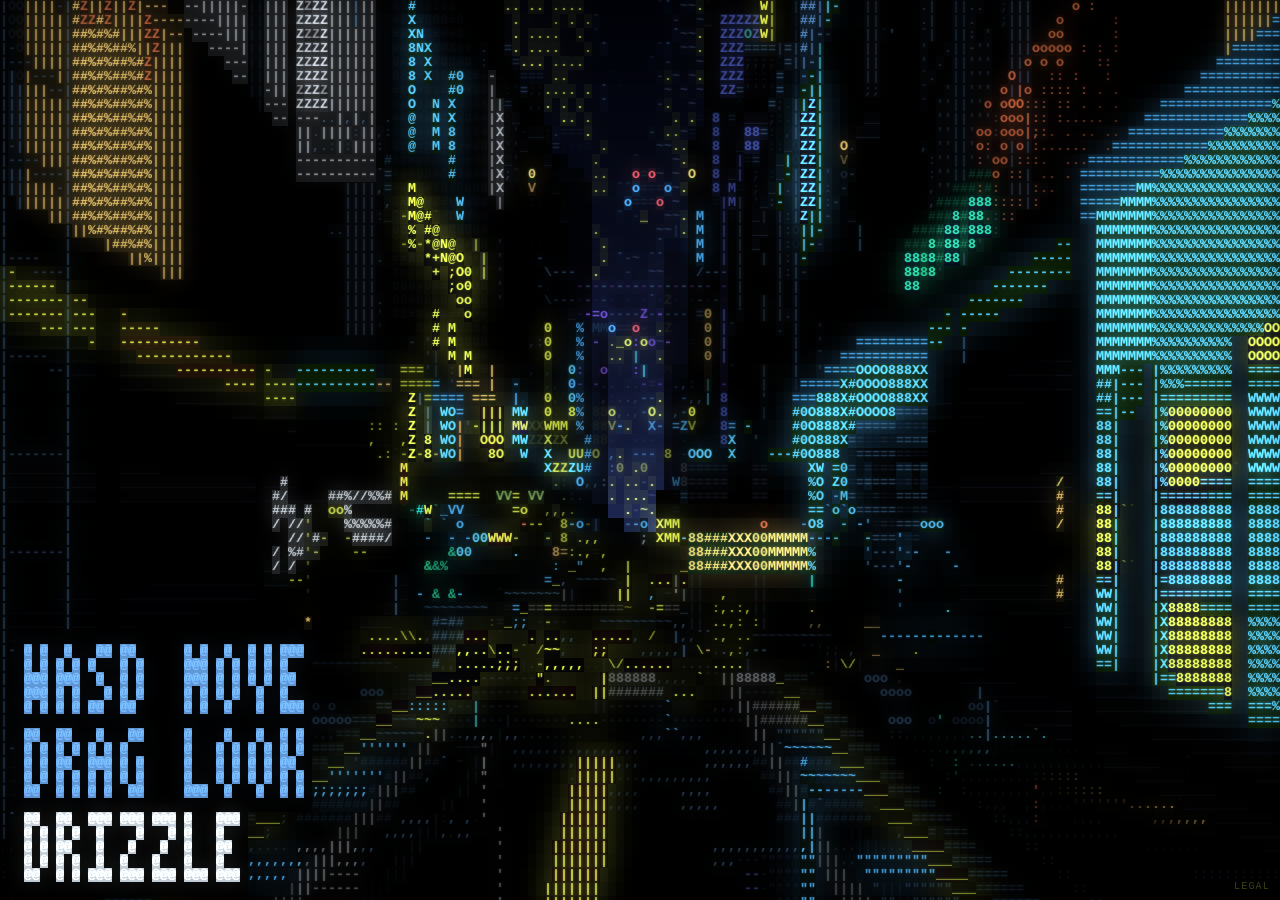
==== commit 64169104: "Fade the Moon's plain into its horizon, plate the help strip On the airless world the lit floor brig" ====
--- a/index.html
+++ b/index.html
@@ -409,14 +409,17 @@
     fld(Wc[i], Wh[i] ? Wl[i] : 0, wk, wd, a, Wh[i]);
     r[0] = q[0]; r[1] = q[1]; r[2] = q[2];
 
-    var vis = kd === 3 && d < 0.1, op = vis ? 1 : kd === 3 && d < wd ? (c === SH || !wk ? 1 : (THIN[gc] ? 0.25 : 0.75) * (L < 24 ? L / 24 : 1)) : 0;
-    if (op && !vis) fld(c, L, wk && 3, d, (d - f0) / fs, gc);
-    else if (vis) q[0] = q[1] = q[2] = 0;
-
-    var rim = y && wk === 1 && Wk[i - C] === 0, e = S && !vis && wk && d < SKY_D && L > 90 && EM[c] ? (L - 90) / 165 * 0.7 : 0;
+    if (kd === 3 && d < 0.1) {
+     for (t = gc && d < 0.025 ? G * Compose.HUD * 200 / Math.max(p[0], p[1], p[2]) : 0, k = 0; k < 3; k++) u[o + k] = p[k] * t, sp[o + k] = 0;
+     continue;
+    }
+    var op = kd === 3 && d < wd ? (c === SH || !wk ? 1 : (THIN[gc] ? 0.25 : 0.75) * (L < 24 ? L / 24 : 1)) : 0;
+    if (op) fld(c, L, wk && 3, d, (d - f0) / fs, gc);
+
+    var rim = y && wk === 1 && Wk[i - C] === 0, e = S && wk && d < SKY_D && L > 90 && EM[c] ? (L - 90) / 165 * 0.7 : 0;
 
     var hk = wk && L ? (EM[c] ? 1.7 : 1.25) * L / 255 : 0;
-    var mf = sun && kd ? sun * (kd === 2 ? (0.32 + 0.2 * L / 255) * (0.6 + 0.4 * (wd < FE ? wd / FE : 1)) : 0.43 * L / 255) : 0;
+    var mf = sun && kd ? sun * (kd === 2 ? (0.18 + 0.16 * L / 255) * (wd < FE ? (t = wd / FE, 1 - 0.85 * t * t) : 0.15) : 0.43 * L / 255) : 0;
     for (k = 0; k < 3; k++) {
      v = r[k] + (op ? (q[k] - r[k]) * op : 0);
      if (rim) v = Math.max(v, Z[k + 6] * 0.9);
@@ -437,7 +440,7 @@
      bs = sp.subarray(a0, a1), bp = tp.subarray(a0, a1), bq = tq.subarray(a0, a1);
    hbox(bs, bp, Rb, C, h1); hbox(bp, bq, Rb, C, h2); vbox(bq, bp, Rb, C3, v1); vbox(bp, bq, Rb, C3, v2);
 
-   for (i = y0 * C, j = a0; i < (y1 + 1) * C; i++, j += 3) if (tq[j] + tq[j + 1] + tq[j + 2] > 0.02 / A) {
+   for (i = y0 * C, j = a0; i < (y1 + 1) * C; i++, j += 3) if (tq[j] + tq[j + 1] + tq[j + 2] > 0.02 / A && !(fk[i] === 3 && fd[i] < 0.1)) {
     p = PALETTE[fc[i]]; b = Wk[i] && fh[i] ? (EM[fc[i]] ? 1.7 : 1.25) * fl[i] / 255 : 0;
     for (k = 0; k < 3; k++) if ((t = tq[j + k] * A) > 0.02) {
      pc = p[k]; v = 1 - sp[j + k] / (pc + 1); v *= v * t; v = 72 * v / (v + 72);
@@ -462,7 +465,8 @@
    f.uon = !!Compose.UNDER;
   },
   world: world,
-  UNDER: 1
+  UNDER: 1,
+  HUD: 1
  };
 
  var PAVE = 2.15;
@@ -4325,6 +4329,8 @@
 
  function textW(s) { return s.length * CW - 1; }
 
+ function gap(f, x, y, a) { plate(f, x, y, a); return x + CW; }
+
  var PSEED = 1471;
 
  function plate(f, x, y, a) {
@@ -4357,8 +4363,8 @@
 
  var TIERS = [
   ['WASD MOVE',                        'DRAG LOOK'],
-  ['WASD MOVE  SHIFT RUN',             'DRAG LOOK  1-3 WORLD  T TIME'],
-  ['WASD MOVE  SHIFT RUN  C CROUCH',   'DRAG LOOK  1-3 WORLD  T TIME  Y HOLD  N SEED']
+  ['WASD MOVE  SHIFT RUN',             'DRAG LOOK  1-4 WORLD  T TIME'],
+  ['WASD MOVE  SHIFT RUN  C CROUCH',   'DRAG LOOK  1-4 WORLD  T TIME  Y HOLD  N SEED']
  ];
 
  var TOUCH = [
@@ -4403,6 +4409,8 @@
   draw: function (f, cam, t) {
    if (!CC.Control || !CC.Control.hintAlpha) return;
    var a = CC.Control.hintAlpha(t);
+
+   if (CC.Compose) CC.Compose.HUD = a;
    if (a <= 0.01) return;
    var cols = f.cols, rows = f.rows;
    if (cols < MIN_COLS) return;
@@ -4429,28 +4437,28 @@
    if (sl < 1) return;
 
    var x = MARGIN_X;
-   if (paused) x = text(f, 'PAUSED', x, y, WHITE, sl, a) + CW;
+   if (paused) x = gap(f, text(f, 'PAUSED', x, y, WHITE, sl, a), y, a);
    else if (mode) {
-    x = text(f, 'MANUAL', x, y, WHITE, sl, a) + CW;
+    x = gap(f, text(f, 'MANUAL', x, y, WHITE, sl, a), y, a);
 
     if (tier > 0) {
 
      var d = Math.round(this.spd);
      if (!(d > 0)) d = 0; else if (d > 9) d = 9;
      x = text(f, this.dig[d], x, y, SLATE, kl, a);
-     x = text(f, 'M/S', x, y, SLATE, kl, a) + CW;
+     x = gap(f, text(f, 'M/S', x, y, SLATE, kl, a), y, a);
     }
    }
 
    if (tier > 0 && CC.World && CC.World.name) {
     var wn = CC.World.name;
-    if (x + textW(wn) + CW + 44 <= cols - MARGIN_X) x = text(f, wn, x, y, SLATE, kl, a) + CW;
+    if (x + textW(wn) + CW + 44 <= cols - MARGIN_X) x = gap(f, text(f, wn, x, y, SLATE, kl, a), y, a);
    }
 
    if (tier > 1 && CC.Daylight) {
     var dn = CC.Daylight.P.name.toUpperCase();
     if (CC.Daylight.P.frozen) dn = '-' + dn;
-    if (x + textW(dn) + CW + 24 <= cols - MARGIN_X) x = text(f, dn, x, y, SLATE, kl, a) + CW;
+    if (x + textW(dn) + CW + 24 <= cols - MARGIN_X) x = gap(f, text(f, dn, x, y, SLATE, kl, a), y, a);
    }
    var w = CC.Weather ? CC.Weather.P.name : '';
    for (var wi = 0; wi < this.wnames.length; wi++) {
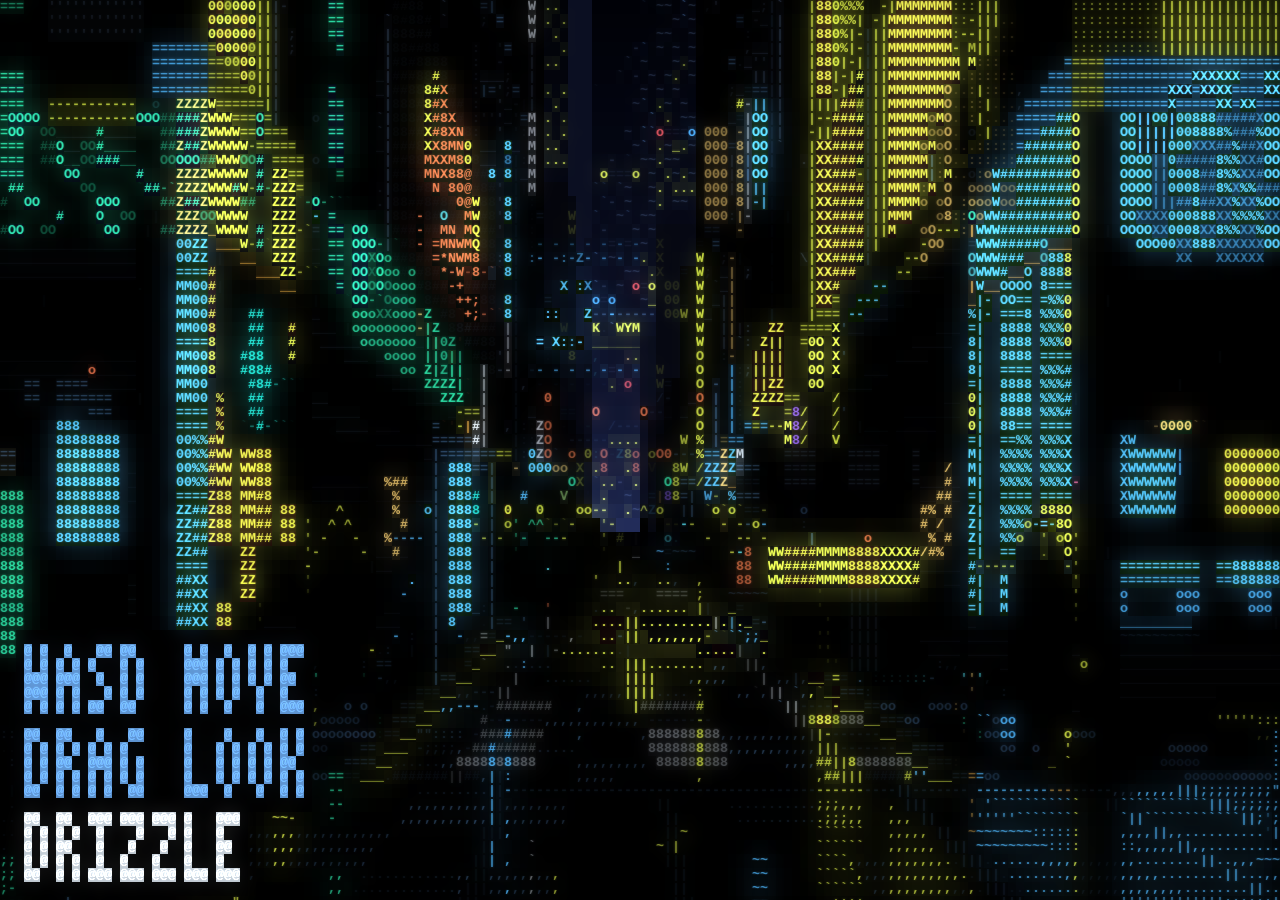
==== commit ccb3a53e: "Join the fleet chrome with an immersive navbar and help overlay The shared navbar hides in fullscree" ====
--- a/index.html
+++ b/index.html
@@ -22,39 +22,88 @@
 <meta name="twitter:card" content="summary_large_image">
 <script type="application/ld+json">{"@context": "https://schema.org", "@type": "WebApplication", "name": "CyberCity", "url": "https://cybercity.carino.systems/", "description": "Four walkable worlds drawn entirely in text characters — a rain-lit city, an 1880s frontier town, the Moon and a castle town at dusk — with the sun going round.", "operatingSystem": "Any (runs in a web browser)", "isAccessibleForFree": true, "author": {"@type": "Person", "name": "Miguel Cariño", "url": "https://carino.systems/"}}</script>
 <!-- /carino:head -->
+<link rel="stylesheet" href="fonts/carino-fonts.css">
+<link rel="stylesheet" href="carino-ui.css">
 <style>
   html, body { margin: 0; padding: 0; background: #000; height: 100%; overflow: hidden; }
-  /* The canvas is allowed to overhang the viewport by a fraction of a cell (see main.js layout),
-     so it is pinned to the origin and the overflow above hides the remainder. */
-  #cc { position: fixed; inset: 0; display: block; background: #000;
+  body { overscroll-behavior: none; }
+  .play-stage { background: #000; }
+  /* The canvas is allowed to overhang the stage by a fraction of a cell (see main.js layout), so
+     it is pinned to the stage's corner and the stage's overflow hides the remainder. main.js
+     sizes it from the stage, not the window, so the navbar never covers a row of city. */
+  #cc { position: absolute; left: 0; top: 0; display: block; background: #000;
         image-rendering: auto; }
-  /* Nothing here is selectable, draggable or scrollable: every gesture is a fullscreen request. */
-  body { -webkit-user-select: none; user-select: none; -webkit-tap-highlight-color: transparent;
-         touch-action: none; overscroll-behavior: none; }
+  /* Nothing on the stage is selectable, draggable or scrollable: every gesture is a fullscreen
+     request. Kept off the body so the help overlay can still scroll on a phone. */
+  .play-stage { -webkit-user-select: none; user-select: none; -webkit-tap-highlight-color: transparent;
+                touch-action: none; }
   #hint {
-    position: fixed; left: 50%; bottom: 6vh; transform: translateX(-50%);
-    font: 500 12px/1 ui-monospace, "Liberation Mono", "DejaVu Sans Mono", monospace;
-    letter-spacing: .28em; text-transform: uppercase; color: #d8e84a;
+    position: absolute; left: 50%; bottom: 6vh; transform: translateX(-50%);
+    font: 500 var(--fs-sm)/1 var(--mono);
+    letter-spacing: .28em; text-transform: uppercase; color: var(--text-sec); white-space: nowrap;
     pointer-events: none; opacity: 0;
     animation: hint 9s ease-in-out .8s 1 forwards;
   }
+  #hint .h-coarse { display: none; }
+  @media (pointer: coarse) { #hint .h-fine { display: none; } #hint .h-coarse { display: inline; } }
   /* Ends at opacity 0 and stays there — 'forwards' holds the last keyframe, so the hint is gone
      for good after one play and never reappears on resize or fullscreen change. */
-  @keyframes hint { 0% { opacity: 0 } 12% { opacity: .34 } 70% { opacity: .34 } 100% { opacity: 0 } }
+  @keyframes hint { 0% { opacity: 0 } 12% { opacity: .6 } 70% { opacity: .6 } 100% { opacity: 0 } }
   @media (prefers-reduced-motion: reduce) { #hint { animation-duration: 14s } }
-  /* The one link on the page: the fleet's legal notice. Dim and small, in the corner the
-     city's skyline never needs; it brightens only under the pointer. */
-  #legal { position: fixed; right: 10px; bottom: 8px; z-index: 1;
-           font: 500 10px/1 ui-monospace, "Liberation Mono", "DejaVu Sans Mono", monospace;
-           letter-spacing: .12em; text-transform: uppercase; color: #d8e84a; opacity: .28;
-           text-decoration: none; }
-  #legal:hover, #legal:focus-visible { opacity: .8; }
+  /* The help overlay: Branding's modal; the touch section shows on coarse pointers only. */
+  .cc-keys { display: grid; grid-template-columns: max-content 1fr; gap: 8px 14px; align-items: center;
+             margin: 12px 0 0; font-family: var(--mono); font-size: var(--fs-btn); color: var(--text-muted); }
+  .cc-keys dt { white-space: nowrap; }
+  .cc-keys dd { margin: 0; text-transform: uppercase; letter-spacing: .06em; }
+  .cc-touch { display: none; margin: 14px 0 0; }
+  .modal-head > div:first-child { flex: 1; }
+  @media (pointer: coarse) { .cc-touch { display: block; } }
+  #ccPause[aria-pressed="true"] { color: var(--accent); border-color: var(--accent); background: var(--accent-faint); }
 </style>
 </head>
-<body>
+<body class="play-body">
+<div data-carino-actions>
+  <button type="button" class="cs-btn" id="ccPause" aria-pressed="false">Pause</button>
+  <button type="button" class="cs-btn" id="ccHelpBtn" data-priority="1" aria-haspopup="dialog" aria-controls="ccHelp">? <span data-i18n>Help</span></button>
+</div>
+<main class="play-stage" id="stage">
 <canvas id="cc"></canvas>
-<div id="hint">click for fullscreen</div>
-<a id="legal" href="https://carino.systems/legal.html">Legal</a>
+<div id="hint"><span class="h-fine" data-i18n>click for fullscreen</span><span class="h-coarse" data-i18n>tap for fullscreen</span></div>
+</main>
+<div class="modal-scrim" id="ccHelp" hidden>
+  <div class="modal" role="dialog" aria-modal="true" aria-labelledby="ccHelpTitle">
+    <div class="modal-head">
+      <div><div class="modal-title" id="ccHelpTitle" data-i18n>How to play</div><div class="modal-sub">CyberCity</div></div>
+      <button type="button" class="modal-x" id="ccHelpX" aria-label="Close">✕</button>
+    </div>
+    <div class="modal-body">
+      <p style="margin:0" data-i18n>Four worlds drawn in text characters. Leave it alone and it walks itself; take the camera whenever you like. Opening this pauses the city.</p>
+      <div class="cc-touch">
+        <div class="modal-sub" data-i18n>Touch</div>
+        <p style="margin:6px 0 0" data-i18n>Left half of the screen walks, right half looks. Tap the city for fullscreen.</p>
+      </div>
+      <dl class="cc-keys">
+        <dt><span class="kbd">W</span> <span class="kbd">A</span> <span class="kbd">S</span> <span class="kbd">D</span></dt><dd data-i18n>Walk</dd>
+        <dt><span class="kbd">←</span> <span class="kbd">→</span> <span class="kbd">↑</span> <span class="kbd">↓</span></dt><dd data-i18n>Look (or drag)</dd>
+        <dt><span class="kbd">Shift</span> <span class="kbd">C</span></dt><dd data-i18n>Run, crouch</dd>
+        <dt><span class="kbd">1</span>–<span class="kbd">4</span></dt><dd data-i18n>Change world</dd>
+        <dt><span class="kbd">[</span> <span class="kbd">]</span></dt><dd data-i18n>Change the weather</dd>
+        <dt><span class="kbd">T</span> <span class="kbd">Y</span></dt><dd data-i18n>Time of day, stop the clock</dd>
+        <dt><span class="kbd">N</span></dt><dd data-i18n>New city</dd>
+        <dt><span class="kbd">Tab</span></dt><dd data-i18n>Take or give back the camera</dd>
+        <dt><span class="kbd accent">P</span> <span class="kbd accent">Space</span></dt><dd data-i18n>Pause</dd>
+        <dt><span class="kbd">F</span></dt><dd data-i18n>Fullscreen</dd>
+        <dt><span class="kbd">?</span> <span class="kbd">H</span></dt><dd data-i18n>Help</dd>
+        <dt><span class="kbd">Esc</span></dt><dd data-i18n>Close</dd>
+      </dl>
+      <p style="margin:14px 0 0;font-size:var(--fs-sm);color:var(--text-muted)" data-i18n>No sound. Nothing is sent anywhere.</p>
+    </div>
+    <div class="modal-foot">
+      <button type="button" class="btn" id="ccFull" data-i18n>Fullscreen</button>
+      <button type="button" class="btn btn-primary" id="ccResume" data-i18n>Resume</button>
+    </div>
+  </div>
+</div>
 <script src="w/west.js?v=baf528f930"></script>
 <script src="w/jp.js?v=fa656c3016"></script>
 <script src="w/moon.js?v=b38866aba9"></script>
@@ -3577,6 +3626,11 @@
   hintClose = t + HINT_IN + HINT_HOLD;
  }
 
+ function setPaused(v) {
+  paused = v ? 1 : 0; Control.paused = paused;
+  if (hooksRef && hooksRef.paused) hooksRef.paused(paused);
+ }
+
  var el = null;
 
  var hooksRef = null;
@@ -3615,9 +3669,13 @@
                  hooks && hooks.now ? hooks.now() : 0); idle = 0;
       if (doc.exitPointerLock) doc.exitPointerLock();
       break;
-     case 'KeyH': hintToggle(hooks && hooks.now ? hooks.now() : 0); break;
-
-     case 'KeyP': paused = paused ? 0 : 1; Control.paused = paused; break;
+
+     case 'KeyH':
+      hintToggle(hooks && hooks.now ? hooks.now() : 0);
+      if (hooks && hooks.help) hooks.help();
+      break;
+
+     case 'KeyP': case 'Space': setPaused(!paused); e.preventDefault(); break;
      case 'KeyF': if (hooks && hooks.fullscreen) hooks.fullscreen(); break;
      case 'KeyN': if (hooks && hooks.reseed) hooks.reseed(); break;
 
@@ -3633,6 +3691,10 @@
      default: hit = 0;
     }
 
+    if (!hit && h === '?') {
+     if (hooks && hooks.help) hooks.help(); else hintToggle(hooks && hooks.now ? hooks.now() : 0);
+     hit = 2;
+    }
     var dg = /^Digit[1-9]$/.test(c) ? parseInt(c.slice(5), 10)
        : (h && h.length === 1 && h >= '1' && h <= '9' ? h.charCodeAt(0) - 48 : 0);
     if (!hit && dg) {
@@ -3657,6 +3719,11 @@
 
   win.addEventListener('keydown', function (e) {
    if (e.metaKey || e.ctrlKey && e.code !== 'ControlLeft' || e.altKey) return;
+
+   if (hooks && hooks.blocked && hooks.blocked()) return;
+   var tg = e.target;
+   if (tg && (tg.isContentEditable || /^(INPUT|TEXTAREA|SELECT)$/.test(tg.tagName || ''))) return;
+   if (e.code === 'Space' && tg && /^(BUTTON|A)$/.test(tg.tagName || '')) return;
    if (e.repeat) { K.any = 1; return; }
    if (set(e, 1) && e.code !== 'Tab') {   }
   });
@@ -3682,7 +3749,7 @@
    if (!isTouch(e)) { mouseDrag = 1; mlx = e.clientX; mly = e.clientY; return; }
 
    Control.touch = 1;
-   var w = win.innerWidth || el.clientWidth || 800;
+   var w = el.clientWidth || win.innerWidth || 800;
    if (e.clientX < w * 0.5) {
     if (stickId < 0) { stickId = e.pointerId; stickX0 = e.clientX; stickY0 = e.clientY; }
    } else if (lookId < 0) { lookId = e.pointerId; llx = e.clientX; lly = e.clientY; }
@@ -3755,6 +3822,7 @@
   touch: 0,
 
   paused: 0,
+  setPaused: function (v) { setPaused(v); },
 
   hintAlpha: hintAlpha,
 
@@ -3770,6 +3838,7 @@
    seedWanted = 0; padWorld = 0;
 
    paused = 0; Control.paused = 0;
+   if (hooksRef && hooksRef.paused) hooksRef.paused(0);
    hintOpen = 0; hintClose = HINT_IN + HINT_HOLD;
   }
  };
@@ -11969,9 +12038,16 @@
   return w * zoom;
  }
 
+ function stageSize() {
+  var p = canvas && canvas.parentNode;
+  var w = p && p.clientWidth, h = p && p.clientHeight;
+  return (w > 0 && h > 0) ? [w, h] : [window.innerWidth, window.innerHeight];
+ }
+
  function layout() {
-  var vw = Math.max(window.innerWidth || 320, 200);
-  var vh = Math.max(window.innerHeight || 240, 160);
+  var sz = stageSize();
+  var vw = Math.max(sz[0] || 320, 200);
+  var vh = Math.max(sz[1] || 240, 160);
 
   var dpr = Math.min(window.devicePixelRatio || 1, 2);
 
@@ -12104,6 +12180,15 @@
   adapt(nowMs() - t0, now);
  }
 
+ var modalOpen = false;
+ function emit(name, detail) {
+  try { window.dispatchEvent(new CustomEvent(name, { detail: detail })); } catch (err) { }
+ }
+
+ function onStage(e) {
+  var t = e && e.target;
+  return !modalOpen && !!e && !(t && t.closest && t.closest('#carinoNav, .modal-scrim, [data-carino-actions]'));
+ }
  var rzT = 0;
  function onResize() {
   window.clearTimeout(rzT);
@@ -12131,6 +12216,9 @@
    document.body.appendChild(canvas);
   }
 
+  try {
+   if (CC.Control && window.matchMedia && window.matchMedia('(pointer: coarse)').matches) CC.Control.touch = 1;
+  } catch (err) { }
   var mq = window.matchMedia && window.matchMedia('(prefers-reduced-motion: reduce)');
   CC.reducedMotion = !!(mq && mq.matches);
   if (mq && mq.addEventListener)
@@ -12155,6 +12243,14 @@
 
   window.addEventListener('resize', onResize, { passive: true });
   window.addEventListener('orientationchange', onResize, { passive: true });
+
+  if (typeof ResizeObserver === 'function' && canvas.parentNode && canvas.parentNode.nodeType === 1)
+   new ResizeObserver(onResize).observe(canvas.parentNode);
+  window.addEventListener('carino:navbar', onResize);
+  window.addEventListener('cybercity:modal', function (e) { modalOpen = !!(e && e.detail && e.detail.open); });
+  window.addEventListener('cybercity:pause', function (e) {
+   if (CC.Control && CC.Control.setPaused) CC.Control.setPaused(!!(e && e.detail && e.detail.paused));
+  });
   document.addEventListener('fullscreenchange', onResize);
 
   document.addEventListener('webkitfullscreenchange', onResize);
@@ -12166,9 +12262,9 @@
    if (ns !== null && ns !== seed) moved = 1;
    if (moved) build(ns === null ? seed : ns);
   });
-  window.addEventListener('pointerdown', goFullscreen, { passive: true });
+  window.addEventListener('pointerdown', function (e) { if (onStage(e)) goFullscreen(); }, { passive: true });
   window.addEventListener('keydown', function (e) {
-   if (!e.metaKey && !e.ctrlKey && !e.altKey) goFullscreen();
+   if (!e.metaKey && !e.ctrlKey && !e.altKey && onStage(e) && e.key !== 'Escape') goFullscreen();
   });
 
   if (CC.Control && CC.Control.attach) {
@@ -12176,6 +12272,9 @@
     city: function () { return city; },
     now: function () { return simT; },
     fullscreen: goFullscreen,
+    help: function () { emit('cybercity:help', {}); },
+    blocked: function () { return modalOpen; },
+    paused: function (p) { emit('cybercity:paused', { paused: !!p }); },
     reseed: function () {
      var ns = (Math.random() * 4294967296) >>> 0;
      seed = ns;
@@ -12192,8 +12291,8 @@
     worldName: function () { return CC.World ? CC.World.name : ''; }
    });
 
-   window.addEventListener('pointerdown', function () {
-    if (CC.Control.requestLook) CC.Control.requestLook();
+   window.addEventListener('pointerdown', function (e) {
+    if (onStage(e) && CC.Control.requestLook) CC.Control.requestLook();
    }, { passive: true });
   }
 
@@ -12217,5 +12316,9 @@
 
 })();
 </script>
+<script src="carino-navbar.js" data-app="CyberCity" data-repo="CyberCity" data-immersive defer></script>
+<script src="carino-lang.js" defer></script>
+<script src="i18n.js" defer></script>
+<script src="ui.js" defer></script>
 </body>
 </html>
--- a/fonts/carino-fonts.css
+++ b/fonts/carino-fonts.css
@@ -0,0 +1,369 @@
+/* Carino brand fonts — self-hosted (IBM Plex Mono/Sans + Red Hat Display), latin + latin-ext + cyrillic.
+   Generated from upstream OFL sources; replaces the Google Fonts <link>.
+   Licences and required copyright notices: ./OFL.txt (SIL OFL 1.1). */
+/* latin-ext */
+@font-face {
+  font-family: 'IBM Plex Mono';
+  font-style: normal;
+  font-weight: 400;
+  font-display: swap;
+  src: url(./IBMPlexMono-400-latin-ext.woff2) format('woff2');
+  unicode-range: U+0100-02BA, U+02BD-02C5, U+02C7-02CC, U+02CE-02D7, U+02DD-02FF, U+0304, U+0308, U+0329, U+1D00-1DBF, U+1E00-1E9F, U+1EF2-1EFF, U+2020, U+20A0-20AB, U+20AD-20C0, U+2113, U+2C60-2C7F, U+A720-A7FF;
+}
+/* latin */
+@font-face {
+  font-family: 'IBM Plex Mono';
+  font-style: normal;
+  font-weight: 400;
+  font-display: swap;
+  src: url(./IBMPlexMono-400-latin.woff2) format('woff2');
+  unicode-range: U+0000-00FF, U+0131, U+0152-0153, U+02BB-02BC, U+02C6, U+02DA, U+02DC, U+0304, U+0308, U+0329, U+2000-206F, U+20AC, U+2122, U+2191, U+2193, U+2212, U+2215, U+FEFF, U+FFFD;
+}
+/* latin-ext */
+@font-face {
+  font-family: 'IBM Plex Mono';
+  font-style: normal;
+  font-weight: 500;
+  font-display: swap;
+  src: url(./IBMPlexMono-500-latin-ext.woff2) format('woff2');
+  unicode-range: U+0100-02BA, U+02BD-02C5, U+02C7-02CC, U+02CE-02D7, U+02DD-02FF, U+0304, U+0308, U+0329, U+1D00-1DBF, U+1E00-1E9F, U+1EF2-1EFF, U+2020, U+20A0-20AB, U+20AD-20C0, U+2113, U+2C60-2C7F, U+A720-A7FF;
+}
+/* latin */
+@font-face {
+  font-family: 'IBM Plex Mono';
+  font-style: normal;
+  font-weight: 500;
+  font-display: swap;
+  src: url(./IBMPlexMono-500-latin.woff2) format('woff2');
+  unicode-range: U+0000-00FF, U+0131, U+0152-0153, U+02BB-02BC, U+02C6, U+02DA, U+02DC, U+0304, U+0308, U+0329, U+2000-206F, U+20AC, U+2122, U+2191, U+2193, U+2212, U+2215, U+FEFF, U+FFFD;
+}
+/* latin-ext */
+@font-face {
+  font-family: 'IBM Plex Mono';
+  font-style: normal;
+  font-weight: 600;
+  font-display: swap;
+  src: url(./IBMPlexMono-600-latin-ext.woff2) format('woff2');
+  unicode-range: U+0100-02BA, U+02BD-02C5, U+02C7-02CC, U+02CE-02D7, U+02DD-02FF, U+0304, U+0308, U+0329, U+1D00-1DBF, U+1E00-1E9F, U+1EF2-1EFF, U+2020, U+20A0-20AB, U+20AD-20C0, U+2113, U+2C60-2C7F, U+A720-A7FF;
+}
+/* latin */
+@font-face {
+  font-family: 'IBM Plex Mono';
+  font-style: normal;
+  font-weight: 600;
+  font-display: swap;
+  src: url(./IBMPlexMono-600-latin.woff2) format('woff2');
+  unicode-range: U+0000-00FF, U+0131, U+0152-0153, U+02BB-02BC, U+02C6, U+02DA, U+02DC, U+0304, U+0308, U+0329, U+2000-206F, U+20AC, U+2122, U+2191, U+2193, U+2212, U+2215, U+FEFF, U+FFFD;
+}
+/* latin-ext */
+@font-face {
+  font-family: 'IBM Plex Mono';
+  font-style: normal;
+  font-weight: 700;
+  font-display: swap;
+  src: url(./IBMPlexMono-700-latin-ext.woff2) format('woff2');
+  unicode-range: U+0100-02BA, U+02BD-02C5, U+02C7-02CC, U+02CE-02D7, U+02DD-02FF, U+0304, U+0308, U+0329, U+1D00-1DBF, U+1E00-1E9F, U+1EF2-1EFF, U+2020, U+20A0-20AB, U+20AD-20C0, U+2113, U+2C60-2C7F, U+A720-A7FF;
+}
+/* latin */
+@font-face {
+  font-family: 'IBM Plex Mono';
+  font-style: normal;
+  font-weight: 700;
+  font-display: swap;
+  src: url(./IBMPlexMono-700-latin.woff2) format('woff2');
+  unicode-range: U+0000-00FF, U+0131, U+0152-0153, U+02BB-02BC, U+02C6, U+02DA, U+02DC, U+0304, U+0308, U+0329, U+2000-206F, U+20AC, U+2122, U+2191, U+2193, U+2212, U+2215, U+FEFF, U+FFFD;
+}
+/* latin-ext */
+@font-face {
+  font-family: 'IBM Plex Sans';
+  font-style: normal;
+  font-weight: 300;
+  font-stretch: 100%;
+  font-display: swap;
+  src: url(./IBMPlexSans-300-latin-ext.woff2) format('woff2');
+  unicode-range: U+0100-02BA, U+02BD-02C5, U+02C7-02CC, U+02CE-02D7, U+02DD-02FF, U+0304, U+0308, U+0329, U+1D00-1DBF, U+1E00-1E9F, U+1EF2-1EFF, U+2020, U+20A0-20AB, U+20AD-20C0, U+2113, U+2C60-2C7F, U+A720-A7FF;
+}
+/* latin */
+@font-face {
+  font-family: 'IBM Plex Sans';
+  font-style: normal;
+  font-weight: 300;
+  font-stretch: 100%;
+  font-display: swap;
+  src: url(./IBMPlexSans-300-latin.woff2) format('woff2');
+  unicode-range: U+0000-00FF, U+0131, U+0152-0153, U+02BB-02BC, U+02C6, U+02DA, U+02DC, U+0304, U+0308, U+0329, U+2000-206F, U+20AC, U+2122, U+2191, U+2193, U+2212, U+2215, U+FEFF, U+FFFD;
+}
+/* latin-ext */
+@font-face {
+  font-family: 'IBM Plex Sans';
+  font-style: normal;
+  font-weight: 400;
+  font-stretch: 100%;
+  font-display: swap;
+  src: url(./IBMPlexSans-400-latin-ext.woff2) format('woff2');
+  unicode-range: U+0100-02BA, U+02BD-02C5, U+02C7-02CC, U+02CE-02D7, U+02DD-02FF, U+0304, U+0308, U+0329, U+1D00-1DBF, U+1E00-1E9F, U+1EF2-1EFF, U+2020, U+20A0-20AB, U+20AD-20C0, U+2113, U+2C60-2C7F, U+A720-A7FF;
+}
+/* latin */
+@font-face {
+  font-family: 'IBM Plex Sans';
+  font-style: normal;
+  font-weight: 400;
+  font-stretch: 100%;
+  font-display: swap;
+  src: url(./IBMPlexSans-400-latin.woff2) format('woff2');
+  unicode-range: U+0000-00FF, U+0131, U+0152-0153, U+02BB-02BC, U+02C6, U+02DA, U+02DC, U+0304, U+0308, U+0329, U+2000-206F, U+20AC, U+2122, U+2191, U+2193, U+2212, U+2215, U+FEFF, U+FFFD;
+}
+/* latin-ext */
+@font-face {
+  font-family: 'IBM Plex Sans';
+  font-style: normal;
+  font-weight: 500;
+  font-stretch: 100%;
+  font-display: swap;
+  src: url(./IBMPlexSans-500-latin-ext.woff2) format('woff2');
+  unicode-range: U+0100-02BA, U+02BD-02C5, U+02C7-02CC, U+02CE-02D7, U+02DD-02FF, U+0304, U+0308, U+0329, U+1D00-1DBF, U+1E00-1E9F, U+1EF2-1EFF, U+2020, U+20A0-20AB, U+20AD-20C0, U+2113, U+2C60-2C7F, U+A720-A7FF;
+}
+/* latin */
+@font-face {
+  font-family: 'IBM Plex Sans';
+  font-style: normal;
+  font-weight: 500;
+  font-stretch: 100%;
+  font-display: swap;
+  src: url(./IBMPlexSans-500-latin.woff2) format('woff2');
+  unicode-range: U+0000-00FF, U+0131, U+0152-0153, U+02BB-02BC, U+02C6, U+02DA, U+02DC, U+0304, U+0308, U+0329, U+2000-206F, U+20AC, U+2122, U+2191, U+2193, U+2212, U+2215, U+FEFF, U+FFFD;
+}
+/* latin-ext */
+@font-face {
+  font-family: 'IBM Plex Sans';
+  font-style: normal;
+  font-weight: 600;
+  font-stretch: 100%;
+  font-display: swap;
+  src: url(./IBMPlexSans-600-latin-ext.woff2) format('woff2');
+  unicode-range: U+0100-02BA, U+02BD-02C5, U+02C7-02CC, U+02CE-02D7, U+02DD-02FF, U+0304, U+0308, U+0329, U+1D00-1DBF, U+1E00-1E9F, U+1EF2-1EFF, U+2020, U+20A0-20AB, U+20AD-20C0, U+2113, U+2C60-2C7F, U+A720-A7FF;
+}
+/* latin */
+@font-face {
+  font-family: 'IBM Plex Sans';
+  font-style: normal;
+  font-weight: 600;
+  font-stretch: 100%;
+  font-display: swap;
+  src: url(./IBMPlexSans-600-latin.woff2) format('woff2');
+  unicode-range: U+0000-00FF, U+0131, U+0152-0153, U+02BB-02BC, U+02C6, U+02DA, U+02DC, U+0304, U+0308, U+0329, U+2000-206F, U+20AC, U+2122, U+2191, U+2193, U+2212, U+2215, U+FEFF, U+FFFD;
+}
+/* latin-ext */
+@font-face {
+  font-family: 'IBM Plex Sans';
+  font-style: normal;
+  font-weight: 700;
+  font-stretch: 100%;
+  font-display: swap;
+  src: url(./IBMPlexSans-700-latin-ext.woff2) format('woff2');
+  unicode-range: U+0100-02BA, U+02BD-02C5, U+02C7-02CC, U+02CE-02D7, U+02DD-02FF, U+0304, U+0308, U+0329, U+1D00-1DBF, U+1E00-1E9F, U+1EF2-1EFF, U+2020, U+20A0-20AB, U+20AD-20C0, U+2113, U+2C60-2C7F, U+A720-A7FF;
+}
+/* latin */
+@font-face {
+  font-family: 'IBM Plex Sans';
+  font-style: normal;
+  font-weight: 700;
+  font-stretch: 100%;
+  font-display: swap;
+  src: url(./IBMPlexSans-700-latin.woff2) format('woff2');
+  unicode-range: U+0000-00FF, U+0131, U+0152-0153, U+02BB-02BC, U+02C6, U+02DA, U+02DC, U+0304, U+0308, U+0329, U+2000-206F, U+20AC, U+2122, U+2191, U+2193, U+2212, U+2215, U+FEFF, U+FFFD;
+}
+/* latin-ext */
+@font-face {
+  font-family: 'Red Hat Display';
+  font-style: normal;
+  font-weight: 400;
+  font-display: swap;
+  src: url(./RedHatDisplay-400-latin-ext.woff2) format('woff2');
+  unicode-range: U+0100-02BA, U+02BD-02C5, U+02C7-02CC, U+02CE-02D7, U+02DD-02FF, U+0304, U+0308, U+0329, U+1D00-1DBF, U+1E00-1E9F, U+1EF2-1EFF, U+2020, U+20A0-20AB, U+20AD-20C0, U+2113, U+2C60-2C7F, U+A720-A7FF;
+}
+/* latin */
+@font-face {
+  font-family: 'Red Hat Display';
+  font-style: normal;
+  font-weight: 400;
+  font-display: swap;
+  src: url(./RedHatDisplay-400-latin.woff2) format('woff2');
+  unicode-range: U+0000-00FF, U+0131, U+0152-0153, U+02BB-02BC, U+02C6, U+02DA, U+02DC, U+0304, U+0308, U+0329, U+2000-206F, U+20AC, U+2122, U+2191, U+2193, U+2212, U+2215, U+FEFF, U+FFFD;
+}
+/* latin-ext */
+@font-face {
+  font-family: 'Red Hat Display';
+  font-style: normal;
+  font-weight: 500;
+  font-display: swap;
+  src: url(./RedHatDisplay-500-latin-ext.woff2) format('woff2');
+  unicode-range: U+0100-02BA, U+02BD-02C5, U+02C7-02CC, U+02CE-02D7, U+02DD-02FF, U+0304, U+0308, U+0329, U+1D00-1DBF, U+1E00-1E9F, U+1EF2-1EFF, U+2020, U+20A0-20AB, U+20AD-20C0, U+2113, U+2C60-2C7F, U+A720-A7FF;
+}
+/* latin */
+@font-face {
+  font-family: 'Red Hat Display';
+  font-style: normal;
+  font-weight: 500;
+  font-display: swap;
+  src: url(./RedHatDisplay-500-latin.woff2) format('woff2');
+  unicode-range: U+0000-00FF, U+0131, U+0152-0153, U+02BB-02BC, U+02C6, U+02DA, U+02DC, U+0304, U+0308, U+0329, U+2000-206F, U+20AC, U+2122, U+2191, U+2193, U+2212, U+2215, U+FEFF, U+FFFD;
+}
+/* latin-ext */
+@font-face {
+  font-family: 'Red Hat Display';
+  font-style: normal;
+  font-weight: 700;
+  font-display: swap;
+  src: url(./RedHatDisplay-700-latin-ext.woff2) format('woff2');
+  unicode-range: U+0100-02BA, U+02BD-02C5, U+02C7-02CC, U+02CE-02D7, U+02DD-02FF, U+0304, U+0308, U+0329, U+1D00-1DBF, U+1E00-1E9F, U+1EF2-1EFF, U+2020, U+20A0-20AB, U+20AD-20C0, U+2113, U+2C60-2C7F, U+A720-A7FF;
+}
+/* latin */
+@font-face {
+  font-family: 'Red Hat Display';
+  font-style: normal;
+  font-weight: 700;
+  font-display: swap;
+  src: url(./RedHatDisplay-700-latin.woff2) format('woff2');
+  unicode-range: U+0000-00FF, U+0131, U+0152-0153, U+02BB-02BC, U+02C6, U+02DA, U+02DC, U+0304, U+0308, U+0329, U+2000-206F, U+20AC, U+2122, U+2191, U+2193, U+2212, U+2215, U+FEFF, U+FFFD;
+}
+/* latin-ext */
+@font-face {
+  font-family: 'Red Hat Display';
+  font-style: normal;
+  font-weight: 800;
+  font-display: swap;
+  src: url(./RedHatDisplay-800-latin-ext.woff2) format('woff2');
+  unicode-range: U+0100-02BA, U+02BD-02C5, U+02C7-02CC, U+02CE-02D7, U+02DD-02FF, U+0304, U+0308, U+0329, U+1D00-1DBF, U+1E00-1E9F, U+1EF2-1EFF, U+2020, U+20A0-20AB, U+20AD-20C0, U+2113, U+2C60-2C7F, U+A720-A7FF;
+}
+/* latin */
+@font-face {
+  font-family: 'Red Hat Display';
+  font-style: normal;
+  font-weight: 800;
+  font-display: swap;
+  src: url(./RedHatDisplay-800-latin.woff2) format('woff2');
+  unicode-range: U+0000-00FF, U+0131, U+0152-0153, U+02BB-02BC, U+02C6, U+02DA, U+02DC, U+0304, U+0308, U+0329, U+2000-206F, U+20AC, U+2122, U+2191, U+2193, U+2212, U+2215, U+FEFF, U+FFFD;
+}
+/* latin-ext */
+@font-face {
+  font-family: 'Red Hat Display';
+  font-style: normal;
+  font-weight: 900;
+  font-display: swap;
+  src: url(./RedHatDisplay-900-latin-ext.woff2) format('woff2');
+  unicode-range: U+0100-02BA, U+02BD-02C5, U+02C7-02CC, U+02CE-02D7, U+02DD-02FF, U+0304, U+0308, U+0329, U+1D00-1DBF, U+1E00-1E9F, U+1EF2-1EFF, U+2020, U+20A0-20AB, U+20AD-20C0, U+2113, U+2C60-2C7F, U+A720-A7FF;
+}
+/* latin */
+@font-face {
+  font-family: 'Red Hat Display';
+  font-style: normal;
+  font-weight: 900;
+  font-display: swap;
+  src: url(./RedHatDisplay-900-latin.woff2) format('woff2');
+  unicode-range: U+0000-00FF, U+0131, U+0152-0153, U+02BB-02BC, U+02C6, U+02DA, U+02DC, U+0304, U+0308, U+0329, U+2000-206F, U+20AC, U+2122, U+2191, U+2193, U+2212, U+2215, U+FEFF, U+FFFD;
+}
+
+/* ---------------------------------------------------------------
+   Cyrillic (Russian). Gated by unicode-range, so visitors reading
+   any other language never download these files.
+   Declared per weight rather than as one variable-weight range:
+   when a family also has discrete-weight latin faces, browsers
+   match a discrete face first and skip a range face entirely.
+   Red Hat Display/Text have no Cyrillic glyphs upstream, so Russian
+   headings fall through the existing stack to IBM Plex Sans.
+   --------------------------------------------------------------- */
+/* cyrillic */
+@font-face {
+  font-family: 'IBM Plex Mono';
+  font-style: normal;
+  font-weight: 400;
+  font-display: swap;
+  src: url(./IBMPlexMono-400-cyrillic.woff2) format('woff2');
+  unicode-range: U+0301, U+0400-045F, U+0490-0491, U+04B0-04B1, U+2116;
+}
+
+/* cyrillic */
+@font-face {
+  font-family: 'IBM Plex Mono';
+  font-style: normal;
+  font-weight: 500;
+  font-display: swap;
+  src: url(./IBMPlexMono-500-cyrillic.woff2) format('woff2');
+  unicode-range: U+0301, U+0400-045F, U+0490-0491, U+04B0-04B1, U+2116;
+}
+
+/* cyrillic */
+@font-face {
+  font-family: 'IBM Plex Mono';
+  font-style: normal;
+  font-weight: 600;
+  font-display: swap;
+  src: url(./IBMPlexMono-600-cyrillic.woff2) format('woff2');
+  unicode-range: U+0301, U+0400-045F, U+0490-0491, U+04B0-04B1, U+2116;
+}
+
+/* cyrillic */
+@font-face {
+  font-family: 'IBM Plex Mono';
+  font-style: normal;
+  font-weight: 700;
+  font-display: swap;
+  src: url(./IBMPlexMono-700-cyrillic.woff2) format('woff2');
+  unicode-range: U+0301, U+0400-045F, U+0490-0491, U+04B0-04B1, U+2116;
+}
+
+/* cyrillic */
+@font-face {
+  font-family: 'IBM Plex Sans';
+  font-style: normal;
+  font-weight: 300;
+  font-stretch: 100%;
+  font-display: swap;
+  src: url(./IBMPlexSans-cyrillic.woff2) format('woff2');
+  unicode-range: U+0301, U+0400-045F, U+0490-0491, U+04B0-04B1, U+2116;
+}
+
+/* cyrillic */
+@font-face {
+  font-family: 'IBM Plex Sans';
+  font-style: normal;
+  font-weight: 400;
+  font-stretch: 100%;
+  font-display: swap;
+  src: url(./IBMPlexSans-cyrillic.woff2) format('woff2');
+  unicode-range: U+0301, U+0400-045F, U+0490-0491, U+04B0-04B1, U+2116;
+}
+
+/* cyrillic */
+@font-face {
+  font-family: 'IBM Plex Sans';
+  font-style: normal;
+  font-weight: 500;
+  font-stretch: 100%;
+  font-display: swap;
+  src: url(./IBMPlexSans-cyrillic.woff2) format('woff2');
+  unicode-range: U+0301, U+0400-045F, U+0490-0491, U+04B0-04B1, U+2116;
+}
+
+/* cyrillic */
+@font-face {
+  font-family: 'IBM Plex Sans';
+  font-style: normal;
+  font-weight: 600;
+  font-stretch: 100%;
+  font-display: swap;
+  src: url(./IBMPlexSans-cyrillic.woff2) format('woff2');
+  unicode-range: U+0301, U+0400-045F, U+0490-0491, U+04B0-04B1, U+2116;
+}
+
+/* cyrillic */
+@font-face {
+  font-family: 'IBM Plex Sans';
+  font-style: normal;
+  font-weight: 700;
+  font-stretch: 100%;
+  font-display: swap;
+  src: url(./IBMPlexSans-cyrillic.woff2) format('woff2');
+  unicode-range: U+0301, U+0400-045F, U+0490-0491, U+04B0-04B1, U+2116;
+}
--- a/carino-ui.css
+++ b/carino-ui.css
@@ -0,0 +1,763 @@
+/* ============================================================
+   carino-ui.css — the shared Carino UI: design tokens, base and every
+   production component. Canonical copy: Branding/carino-ui.css.
+   Carino-Systems/propagate.sh copies it byte-for-byte into each site, the
+   same way it copies carino-navbar.js; a site opts in by linking it BEFORE
+   its own stylesheet. Sites may add new tokens (--kind-*, --cat-*) but never
+   redefine one declared here. Documented at https://branding.carino.systems/
+   ============================================================ */
+    /* ============================================================
+       Carino Branding — the canonical design tokens & components.
+       This file IS the reference: view-source, or use the per-section
+       Copy buttons to lift a snippet into another project.
+       Hosted at branding.carino.systems. Tokens mirror
+       Carino-Systems/index.html :root.
+       ============================================================ */
+    :root {
+      --bg:            #050505;   /* near-black page background        */
+      --bg-elev:       #0d0d0d;   /* elevated surface (inputs, code)   */
+      --bg-card:       #0b0b0b;   /* card / panel background           */
+      --accent:        #eab308;   /* Sharp Gold — the one accent       */
+      --accent-faint:  rgba(234,179,8,0.05);
+      --accent-glow:   rgba(234,179,8,0.15);
+      --accent-dim:    rgba(234,179,8,0.30);
+      --border:        #262626;   /* hairline borders                  */
+      --border-hv:     #eab308;   /* border on hover/focus             */
+      --text:          #ffffff;   /* primary text                      */
+      --text-sec:      #a3a3a3;   /* secondary text                    */
+      --text-muted:    #8a8a8a;   /* muted / labels                    */
+      --ok:            #22c55e;
+      --warn:          #eab308;
+      --err:           #ef4444;
+      --info:          #38bdf8;   /* informational; the fourth toast state, previously a magic number */
+      --stage-grad:    radial-gradient(1200px 520px at 50% -12%, rgba(234,179,8,0.08) 0%, transparent 60%), linear-gradient(180deg,#0b0b0b 0%,#050505 100%);
+      --gold-text:     linear-gradient(130deg,#fef08a 0%,#eab308 50%,#b45309 100%);
+      --sans: 'IBM Plex Sans', system-ui, -apple-system, sans-serif;
+      --mono: 'IBM Plex Mono', ui-monospace, SFMono-Regular, Menlo, monospace;
+      --display: 'Red Hat Display', var(--sans);
+      --radius: 10px;
+      --nav-h: 60px;     /* carino-navbar.js height; it scrolls with the page */
+      /* Breakpoints (media queries cannot read a token, so these are the rule):
+         900px and below, a workspace settings rail becomes a drawer;
+         640px and below, the phone layout. Nothing else. */
+
+      /* ---- type scale ----------------------------------------------
+         Thirteen named steps and nothing in between: size text with a
+         token, never a raw value. --fs-micro is the legibility floor —
+         no UI text below it, ever. Display sizes are fluid (clamp), so
+         heroes never overflow a laptop. Body base stays 15–16px.
+         (Decorative glyphs — watermark numerals, emoji, SVG-canvas
+         labels — may size freely; the scale governs readable text.)
+         px equivalents assume the 16px root. */
+      --fs-micro:   0.6rem;    /*  9.6px  tiny tags, fine print, table meta   */
+      --fs-label:   0.65rem;   /* 10.4px  mono uppercase labels, chips        */
+      --fs-btn:     0.7rem;    /* 11.2px  buttons, tabs, kickers, nav         */
+      --fs-sm:      0.8rem;    /* 12.8px  dense UI text, tables, alerts, code */
+      --fs-mono:    0.85rem;   /* 13.6px  mono data, ledes in mono            */
+      --fs-sec:     0.9rem;    /* 14.4px  secondary prose                     */
+      --fs-body:    1rem;      /* 16px    primary reading text                */
+      --fs-lg:      1.05rem;   /* 16.8px  emphasised body, card titles        */
+      --fs-h3:      1.2rem;    /* 19.2px  card / panel headings               */
+      --fs-h2:      1.5rem;    /* 24px    section headings                    */
+      --fs-h1:      1.9rem;    /* 30.4px  page headings                       */
+      --fs-display: 2.4rem;    /* 38.4px  display text, the wordmark          */
+      --fs-hero:    clamp(2.6rem, 7vw, 4.6rem);  /* landing hero — always fluid */
+    }
+
+    * { box-sizing: border-box; }
+
+    /* Slim scrollbars in every engine — the cross-browser recipe projects copy.
+       ::-webkit-scrollbar covers Chromium + WebKit; Firefox has no pseudo-element,
+       only these two inherited properties, so setting them on :root cascades to
+       every scroll container. Keep both — neither engine reads the other's. */
+    :root { scrollbar-width: thin; scrollbar-color: #3a3a3a transparent; }
+    ::-webkit-scrollbar { width: 8px; height: 8px; }
+    ::-webkit-scrollbar-track { background: transparent; }
+    ::-webkit-scrollbar-thumb { background: #3a3a3a; border-radius: 6px; }
+    ::-webkit-scrollbar-thumb:hover { background: var(--accent-dim); }
+    body {
+      margin: 0; background: var(--bg); color: var(--text);
+      font-family: var(--sans); font-size: 15px; line-height: 1.6;
+      -webkit-font-smoothing: antialiased;
+    }
+    a { color: var(--accent); }
+    /* Components below set display:flex/grid; the hidden attribute still wins. */
+    [hidden] { display: none !important; }
+    code, .mono { font-family: var(--mono); }
+    /* ============ 3. typography ============ */
+    .t-hero { font-family: var(--display); font-weight: 900; font-size: var(--fs-hero); text-transform: uppercase; line-height: 0.95; }
+    .t-display { font-family: var(--display); font-weight: 900; font-size: var(--fs-display); text-transform: uppercase; line-height: 1; }
+    .t-h1 { font-family: var(--display); font-weight: 900; font-size: var(--fs-h1); text-transform: uppercase; }
+    .t-h2 { font-family: var(--display); font-weight: 900; font-size: var(--fs-h2); text-transform: uppercase; }
+    .t-h3 { font-family: var(--display); font-weight: 900; font-size: var(--fs-h3); text-transform: uppercase; }
+    .t-lg { font-family: var(--sans); font-size: var(--fs-lg); font-weight: 700; color: var(--text); }
+    .t-body { font-family: var(--sans); font-size: var(--fs-body); color: var(--text); }
+    .t-sec { font-family: var(--sans); font-size: var(--fs-sec); color: var(--text-sec); }
+    .t-mono { font-family: var(--mono); font-size: var(--fs-mono); color: var(--text); }
+    .t-sm { font-family: var(--sans); font-size: var(--fs-sm); color: var(--text-sec); }
+    .t-btn-sample { font-family: var(--mono); font-size: var(--fs-btn); font-weight: 700; text-transform: uppercase; letter-spacing: 0.06em; color: var(--text-sec); }
+    .t-label { font-family: var(--mono); font-size: var(--fs-label); text-transform: uppercase; letter-spacing: 0.14em; color: var(--text-muted); }
+    .t-micro { font-family: var(--mono); font-size: var(--fs-micro); text-transform: uppercase; letter-spacing: 0.08em; color: var(--text-muted); }
+    .wordmark { font-family: var(--display); font-weight: 900; font-size: var(--fs-display); background: var(--gold-text); -webkit-background-clip: text; background-clip: text; -webkit-text-fill-color: transparent; }
+
+    /* ============ 4. buttons ============ */
+    .btn {
+      display: inline-flex; align-items: center; gap: 8px;
+      font-family: var(--mono); font-size: var(--fs-btn); font-weight: 700;
+      text-transform: uppercase; letter-spacing: 0.06em;
+      padding: 0 16px; height: 38px; border-radius: 6px; cursor: pointer;
+      border: 1px solid var(--border); background: transparent; color: var(--text-sec);
+      transition: 0.18s; text-decoration: none;
+    }
+    .btn:hover { border-color: var(--accent); color: var(--accent); background: var(--accent-faint); }
+    .btn-primary { background: var(--accent); border-color: var(--accent); color: #050505; }
+    .btn-primary:hover { background: #fbbf24; color: #050505; box-shadow: 0 4px 16px var(--accent-glow); }
+    .btn-ghost { border-color: transparent; }
+    .btn-ghost:hover { border-color: var(--border); background: transparent; color: var(--text); }
+    .btn:disabled, .btn.disabled { opacity: 0.35; pointer-events: none; }
+
+    /* toggle / segmented buttons (module & template style) */
+    .toggle-btn {
+      font-family: var(--mono); font-size: var(--fs-btn); text-transform: uppercase; letter-spacing: 0.05em;
+      padding: 8px 14px; border-radius: 4px; cursor: pointer; transition: 0.18s;
+      border: 1px solid var(--border); background: transparent; color: var(--text-sec);
+    }
+    .toggle-btn:hover { border-color: var(--accent); color: var(--accent); background: var(--accent-faint); }
+    .toggle-btn.active { background: var(--accent); border-color: var(--accent); color: #050505; font-weight: 700; }
+
+    /* ============ 5. tabs ============ */
+    .tabbar { display: flex; gap: 4px; border-bottom: 1px solid var(--border); }
+    .tabbtn {
+      font-family: var(--mono); font-size: var(--fs-btn); text-transform: uppercase; letter-spacing: 0.06em;
+      padding: 10px 16px; cursor: pointer; color: var(--text-sec); background: transparent;
+      border: none; border-bottom: 2px solid transparent; margin-bottom: -1px; transition: 0.15s;
+    }
+    .tabbtn:hover { color: var(--text); }
+    .tabbtn.active { color: var(--accent); border-bottom-color: var(--accent); }
+    .tabpane { padding: 18px 2px 2px; color: var(--text-sec); font-size: var(--fs-sec); }
+
+    /* ============ 6. forms ============ */
+    .field { display: flex; flex-direction: column; gap: 6px; min-width: 220px; }
+    .field label { font-family: var(--mono); font-size: var(--fs-micro); text-transform: uppercase; letter-spacing: 0.1em; color: var(--text-muted); }
+    .input, .select, .textarea {
+      background: var(--bg-elev); border: 1px solid var(--border); border-radius: 6px;
+      color: var(--text); font-family: var(--mono); font-size: var(--fs-sm);
+      padding: 9px 11px; width: 100%; transition: 0.15s;
+    }
+    .input:focus, .select:focus, .textarea:focus { outline: none; border-color: var(--accent); box-shadow: 0 0 0 3px var(--accent-faint); }
+    .textarea { resize: vertical; min-height: 84px; line-height: 1.5; }
+    .select option { background: #111; }
+    .check { display: inline-flex; align-items: center; gap: 8px; font-family: var(--mono); font-size: var(--fs-btn); text-transform: uppercase; color: var(--text-sec); cursor: pointer; }
+    .check input { accent-color: var(--accent); width: 15px; height: 15px; }
+    /* switch */
+    .switch { position: relative; width: 42px; height: 22px; flex-shrink: 0; }
+    .switch input { opacity: 0; width: 0; height: 0; }
+    .switch .track { position: absolute; inset: 0; background: var(--bg-elev); border: 1px solid var(--border); border-radius: 999px; transition: 0.2s; }
+    .switch .track::before { content: ""; position: absolute; width: 16px; height: 16px; left: 2px; top: 2px; background: var(--text-muted); border-radius: 50%; transition: 0.2s; }
+    .switch input:checked + .track { background: var(--accent-faint); border-color: var(--accent); }
+    .switch input:checked + .track::before { transform: translateX(20px); background: var(--accent); }
+
+    /* ============ 7. alerts ============ */
+    .alert { border: 1px solid; border-radius: 8px; padding: 12px 14px; font-family: var(--mono); font-size: var(--fs-sm); line-height: 1.5; margin-bottom: 10px; }
+    .alert:last-child { margin-bottom: 0; }
+    .alert.ok   { color: #86efac; background: rgba(34,197,94,0.08);  border-color: rgba(34,197,94,0.5); }
+    .alert.warn { color: #fcd34d; background: rgba(234,179,8,0.08);  border-color: rgba(234,179,8,0.45); }
+    .alert.err  { color: #fca5a5; background: rgba(239,68,68,0.08);  border-color: rgba(239,68,68,0.5); }
+    .alert.info { color: #bae6fd; background: color-mix(in srgb, var(--info) 8%, transparent); border-color: color-mix(in srgb, var(--info) 50%, transparent); }
+    .alert code { background: #1a1a1a; padding: 1px 5px; border-radius: 3px; color: #fde68a; }
+    .alert b { color: #fde68a; }
+
+    /* ============ 8. badges & chips ============ */
+    .chip-tag { font-family: var(--mono); font-size: var(--fs-micro); font-weight: 700; letter-spacing: 0.14em; text-transform: uppercase; color: var(--accent); border: 1px solid var(--border); border-radius: 4px; padding: 3px 6px; text-decoration: none; }
+    /* split-brand: in the navbar the chip is an <a href="./"> (app reload) next
+       to the wordmark's <a href="https://carino.systems/"> (hub) */
+    a.chip-tag { transition: 0.2s; }
+    a.chip-tag:hover { border-color: var(--accent); background: var(--accent-glow); }
+    .chip-tz { font-family: var(--mono); font-size: var(--fs-micro); font-weight: 700; color: #050505; background: var(--accent); padding: 2px 5px; border-radius: 3px; }
+    .pill { font-family: var(--mono); font-size: var(--fs-micro); text-transform: uppercase; letter-spacing: 0.05em; border-radius: 999px; padding: 3px 10px; border: 1px solid; }
+    .pill.ok  { color: var(--ok);  border-color: rgba(34,197,94,0.4);  background: rgba(34,197,94,0.08); }
+    .pill.warn{ color: var(--warn);border-color: rgba(234,179,8,0.4);  background: rgba(234,179,8,0.08); }
+    .pill.err { color: var(--err); border-color: rgba(239,68,68,0.4);  background: rgba(239,68,68,0.08); }
+    .dot { display: inline-flex; align-items: center; gap: 7px; font-family: var(--mono); font-size: var(--fs-btn); color: var(--text-sec); }
+    .dot::before { content: ""; width: 8px; height: 8px; border-radius: 50%; background: var(--accent); box-shadow: 0 0 8px var(--accent); }
+    .dot.live::before { animation: pulse 1.6s infinite; }
+    @keyframes pulse { 0%,100% { opacity: 1; } 50% { opacity: 0.35; } }
+    /* AI Bloat Certified: a two-part seal for the top of a project page. Gold half with the
+       rosette, dark half with the verdict; one gold hairline around both. */
+    .cert-badge { display: inline-flex; align-items: stretch; vertical-align: middle; font-family: var(--mono); font-size: var(--fs-label); font-weight: 700; letter-spacing: 0.12em; text-transform: uppercase; line-height: 1; border: 1px solid var(--accent); border-radius: 5px; overflow: hidden; white-space: nowrap; box-shadow: 0 0 14px var(--accent-glow); }
+    .cert-badge .cert-l { display: inline-flex; align-items: center; gap: 6px; padding: 5px 8px 5px 5px; background: var(--accent); color: #050505; }
+    .cert-badge .cert-r { display: inline-flex; align-items: center; padding: 5px 9px; background: var(--bg-card); color: var(--accent); }
+    .cert-badge .cert-seal { width: 15px; height: 15px; flex: none; }
+    .cert-badge .cert-rosette { fill: #050505; }
+    .cert-badge .cert-check { fill: none; stroke: var(--accent); stroke-width: 1.9; stroke-linecap: round; stroke-linejoin: round; }
+
+    /* ============ 9. cards ============ */
+    .card {
+      display: flex; flex-direction: column; background: var(--bg-card);
+      border: 1px solid var(--border); padding: 22px; border-radius: 12px; transition: 0.22s;
+    }
+    .card:hover { border-color: var(--accent); background: linear-gradient(145deg,#17120a 0%,#0b0b0b 100%); transform: translateY(-4px); box-shadow: 0 14px 28px rgba(0,0,0,0.6), 0 0 22px var(--accent-glow); }
+    .c-title { font-size: var(--fs-lg); font-weight: 700; margin-bottom: 6px; }
+    .c-desc { font-size: var(--fs-mono); color: var(--text-sec); line-height: 1.6; flex: 1; }
+    .c-link { margin-top: 16px; font-family: var(--mono); font-size: var(--fs-btn); text-transform: uppercase; letter-spacing: 0.1em; font-weight: 700; color: var(--accent); }
+    .card-grid { display: grid; grid-template-columns: repeat(auto-fill, minmax(220px,1fr)); gap: 14px; }
+    .panel-header { display: flex; justify-content: space-between; align-items: flex-end; border-bottom: 1px solid var(--border); padding-bottom: 14px; }
+    .panel-title { font-family: var(--display); font-weight: 900; font-size: var(--fs-h1); text-transform: uppercase; letter-spacing: 1px; }
+    .panel-desc { font-family: var(--mono); font-size: var(--fs-sm); color: var(--text-sec); margin-top: 6px; }
+    .panel-num { font-family: var(--display); font-weight: 900; font-size: 3.2rem; line-height: 0.8; color: rgba(234,179,8,0.12); user-select: none; }
+
+    /* ============ 10. dropdown / diagnostics ============ */
+    .diag-wrap { position: relative; display: inline-block; }
+    .diag-toggle {
+      display: inline-flex; align-items: center; gap: 8px; cursor: pointer;
+      background: transparent; border: 1px solid var(--border); color: var(--text-sec);
+      font-family: var(--mono); font-size: var(--fs-btn); text-transform: uppercase; letter-spacing: 0.05em;
+      padding: 8px 12px; border-radius: 6px; transition: 0.18s;
+    }
+    .diag-toggle:hover, .diag-toggle.open { border-color: var(--accent); color: var(--accent); background: var(--accent-faint); }
+    .diag-dropdown {
+      position: absolute; top: calc(100% + 8px); right: 0; width: 260px;
+      background: var(--bg-card); border: 1px solid var(--accent-dim); border-radius: 8px;
+      padding: 14px; box-shadow: 0 18px 40px rgba(0,0,0,0.7); display: none; z-index: 20;
+    }
+    .diag-dropdown.open { display: block; }
+    .diag-section { font-family: var(--mono); font-size: var(--fs-micro); text-transform: uppercase; letter-spacing: 0.1em; color: var(--text-muted); opacity: 0.6; border-bottom: 1px solid var(--border); padding-bottom: 3px; margin: 4px 0 8px; }
+    .diag-row { display: flex; justify-content: space-between; font-family: var(--mono); font-size: var(--fs-btn); margin-bottom: 6px; }
+    .diag-lbl { color: var(--text-muted); text-transform: uppercase; letter-spacing: 0.05em; }
+    .diag-val { color: var(--text); }
+    /* Wrap two short readings in .diag-pair to put them on one line. Each half
+       keeps its natural width, so a long value or translation wraps the pair
+       back into full-width rows instead of truncating. */
+    .diag-pair { display: flex; flex-wrap: wrap; justify-content: space-between; column-gap: 20px; }
+    .diag-pair > .diag-row { flex: 0 1 auto; min-width: max-content; gap: 8px; }
+
+    /* ============ 11. table ============ */
+    table.data { width: 100%; border-collapse: collapse; font-family: var(--mono); font-size: var(--fs-sm); }
+    table.data th { text-align: left; color: var(--text-muted); text-transform: uppercase; letter-spacing: 0.06em; font-size: var(--fs-micro); font-weight: 700; padding: 8px 12px; border-bottom: 1px solid var(--border); }
+    table.data td { padding: 9px 12px; border-bottom: 1px solid var(--border); color: var(--text-sec); }
+    table.data tr:hover td { background: var(--accent-faint); color: var(--text); }
+
+    /* ============ 12. code ============ */
+    pre.code { background: var(--bg-elev); border: 1px solid var(--border); border-radius: 8px; padding: 16px; overflow-x: auto; font-family: var(--mono); font-size: var(--fs-sm); line-height: 1.6; color: #e0e0e0; margin: 0; }
+    pre.code .k { color: var(--accent); }
+    pre.code .c { color: var(--text-muted); }
+
+    /* ============ 13. loading ============ */
+    .spinner { width: 26px; height: 26px; border: 2px solid var(--border); border-top-color: var(--accent); border-radius: 50%; animation: spin 0.8s linear infinite; }
+    @keyframes spin { to { transform: rotate(360deg); } }
+    .progress { width: 260px; height: 6px; background: var(--bg-elev); border: 1px solid var(--border); border-radius: 999px; overflow: hidden; }
+    .progress > span { display: block; height: 100%; width: 62%; background: var(--accent); border-radius: 999px; box-shadow: 0 0 10px var(--accent-glow); }
+    .ekg { width: 180px; height: 44px; }
+    .ekg .trace { fill: none; stroke: var(--accent); stroke-width: 2; stroke-linecap: round; stroke-linejoin: round; filter: drop-shadow(0 0 4px var(--accent-glow)); stroke-dasharray: 320; stroke-dashoffset: 320; animation: ekg 1.8s linear infinite; }
+    @keyframes ekg { to { stroke-dashoffset: -320; } }
+
+
+    /* ============ 15. toast ============ */
+    .toast {
+      position: fixed; top: 76px; right: 20px; z-index: 9999;
+      display: inline-flex; align-items: center; gap: 10px;
+      font-family: var(--mono); font-size: var(--fs-sm); font-weight: 700;
+      padding: 11px 16px; border-radius: 8px; border: 1px solid;
+      box-shadow: 0 10px 30px rgba(0,0,0,0.55);
+      opacity: 0; transform: translateY(-10px); pointer-events: none; transition: 0.2s ease;
+    }
+    .toast.show { opacity: 1; transform: translateY(0); pointer-events: auto; }
+    .toast.ok   { color: #86efac; background: rgba(34,197,94,0.10); border-color: rgba(34,197,94,0.5); }
+    .toast.info { color: #bae6fd; background: color-mix(in srgb, var(--info) 10%, transparent); border-color: color-mix(in srgb, var(--info) 50%, transparent); }
+    .toast.warn { color: #fde68a; background: rgba(234,179,8,0.10); border-color: rgba(234,179,8,0.45); }
+    .toast.err  { color: #fca5a5; background: rgba(239,68,68,0.10); border-color: rgba(239,68,68,0.5); }
+
+    /* ============ 16. navbar action portal ============ */
+    /* carino-navbar.js relocates the real DOM node marked [data-carino-actions]
+       into the navbar's .cn-right (handlers and ids survive) and removes the
+       [data-carino-strip] wrapper. Controls riding in the bar follow this 32px
+       recipe — the compact sibling of .btn. */
+    .cs-btn {
+      display: inline-flex; align-items: center; gap: 6px; height: 32px; padding: 0 12px;
+      font-family: var(--mono); font-size: var(--fs-label); font-weight: 700;
+      text-transform: uppercase; letter-spacing: 0.06em; white-space: nowrap;
+      border: 1px solid var(--border); border-radius: 6px; background: transparent;
+      color: var(--text-sec); cursor: pointer; transition: 0.18s; text-decoration: none;
+    }
+    .cs-btn:hover { border-color: var(--accent); color: var(--accent); background: var(--accent-faint); }
+    .cs-btn:disabled, .cs-btn.disabled { opacity: 0.35; pointer-events: none; }
+    /* a toggle that is on (pause, a chosen view, sound) */
+    .cs-btn[aria-pressed="true"] { border-color: var(--accent); color: var(--accent); background: var(--accent-faint); }
+    /* the one filled control in the bar: a page's main action */
+    .cs-btn.primary { background: var(--accent); border-color: var(--accent); color: #050505; }
+    .cs-btn.primary:hover { background: #fbbf24; color: #050505; box-shadow: 0 4px 16px var(--accent-glow); }
+
+    /* ---- Export menu: every output of a tool behind one navbar button ----
+       <div class="cs-menu">
+         <button class="cs-btn" aria-haspopup="true" aria-expanded="false">Export ▾</button>
+         <div class="cs-menu-panel" role="menu" hidden>
+           <button class="cs-menu-item" role="menuitem">PDF <span class="cs-menu-note">printable</span></button>
+           <div class="cs-menu-div"></div> …
+         </div>
+       </div>
+       carino-ui.js opens and closes it. When the navbar folds the controls
+       into its ⋯ menu, the items show there directly. Reference: Topo. */
+    .cs-menu { position: relative; display: flex; }
+    .cs-caret { font-size: 0.6rem; opacity: 0.7; margin-left: 1px; }
+    .cs-menu-panel {
+      position: absolute; top: calc(100% + 6px); right: 0; z-index: 60; min-width: 210px; padding: 6px;
+      display: flex; flex-direction: column; gap: 1px;
+      background: var(--bg-card); border: 1px solid var(--border); border-radius: 8px; box-shadow: 0 12px 32px rgba(0,0,0,0.55);
+    }
+    .cs-menu-item {
+      display: flex; align-items: center; gap: 8px; width: 100%; padding: 7px 10px; border: none; border-radius: 5px;
+      background: transparent; color: var(--text-sec); font-family: var(--sans); font-size: var(--fs-sm);
+      text-align: left; white-space: nowrap; cursor: pointer; transition: 0.15s; text-decoration: none;
+    }
+    .cs-menu-item:hover, .cs-menu-item:focus-visible { background: var(--accent-faint); color: var(--accent); outline: none; }
+    .cs-menu-item.danger { color: #fca5a5; }
+    .cs-menu-item.danger:hover { background: rgba(239,68,68,0.08); color: var(--err); }
+    .cs-menu-item:disabled { opacity: 0.35; pointer-events: none; }
+    .cs-menu-note { margin-left: auto; padding-left: 14px; font-family: var(--mono); font-size: var(--fs-micro); color: var(--text-muted); }
+    .cs-menu-div { height: 1px; background: var(--border); margin: 4px; }
+    /* On a phone the panel hangs from the screen's right edge, not the
+       button's, so it never runs off the left side. */
+    @media (max-width: 640px) { .cs-menu-panel { position: fixed; top: calc(var(--nav-h) + 6px); right: 12px; } }
+    #carinoNav .cn-more-menu .cs-menu { flex-basis: 100%; }
+    #carinoNav .cn-more-menu .cs-menu > [aria-haspopup] { display: none; }
+    #carinoNav .cn-more-menu .cs-menu-panel, #carinoNav .cn-more-menu .cs-menu-panel[hidden] {
+      display: flex !important; position: static; min-width: 0; padding: 0; border: 0; box-shadow: none; background: transparent;
+    }
+
+    /* ============ 17. dropzone ============ */
+    .dropzone {
+      border: 2px dashed var(--border); border-radius: 10px; padding: 30px 18px;
+      text-align: center; cursor: pointer; background: var(--bg-elev);
+      color: var(--text-sec); font-size: var(--fs-sec); transition: 0.18s;
+    }
+    .dropzone strong { font-family: var(--mono); color: var(--accent); font-weight: 700; }
+    .dropzone:hover, .dropzone.dragover { border-color: var(--accent); background: var(--accent-faint); box-shadow: 0 0 24px var(--accent-glow); }
+    .dropzone.success { border-color: var(--ok); border-style: solid; }
+    .dz-icon { font-size: 1.6rem; margin-bottom: 8px; opacity: 0.8; }
+    .dz-hint { font-family: var(--mono); font-size: var(--fs-label); color: var(--text-muted); margin-top: 6px; text-transform: uppercase; letter-spacing: 0.08em; }
+
+    /* ============ 18. modal & scrim ============ */
+    /* Above the navbar (which sits at 2147483000 to stay over app content),
+       so a tall dialog's head is never hidden under it. */
+    .modal-scrim {
+      position: fixed; inset: 0; z-index: 2147483600; padding: 24px;
+      display: flex; align-items: center; justify-content: center;
+      background: rgba(0,0,0,0.65); -webkit-backdrop-filter: blur(6px); backdrop-filter: blur(6px);
+    }
+    .modal-scrim[hidden] { display: none; }
+    /* .modal on a native <dialog>: closed, it stays closed (.modal sets display). */
+    dialog.modal:not([open]) { display: none; }
+    dialog.modal { padding: 0; color: inherit; }
+    dialog.modal::backdrop { background: rgba(0,0,0,0.65); -webkit-backdrop-filter: blur(6px); backdrop-filter: blur(6px); }
+    .modal {
+      display: flex; flex-direction: column; width: 100%; max-width: 520px;
+      max-height: min(90vh, 640px); overflow: hidden;
+      background: var(--bg-card); border: 1px solid var(--border); border-radius: 14px;
+      box-shadow: 0 30px 80px rgba(0,0,0,0.75);
+    }
+    .modal-head { display: flex; align-items: center; gap: 12px; padding: 16px 18px; border-bottom: 1px solid var(--border); }
+    /* the title (or the block wrapping title + subtitle) takes the row, so ✕ sits at the end */
+    .modal-head > :first-child { flex: 1; min-width: 0; }
+    .modal-title { font-family: var(--display); font-weight: 900; font-size: var(--fs-lg); text-transform: uppercase; letter-spacing: 0.5px; flex: 1; }
+    .modal-sub { font-family: var(--mono); font-size: var(--fs-label); color: var(--text-muted); text-transform: uppercase; letter-spacing: 0.08em; }
+    .modal-x { border: none; background: transparent; color: var(--text-muted); font-size: var(--fs-lg); line-height: 1; cursor: pointer; padding: 4px 8px; border-radius: 6px; transition: 0.15s; }
+    .modal-x:hover { color: var(--accent); background: var(--accent-faint); }
+    .modal-body { padding: 18px; color: var(--text-sec); font-size: var(--fs-sec); overflow-y: auto; }
+    .modal-foot { display: flex; justify-content: flex-end; gap: 10px; padding: 14px 18px; border-top: 1px solid var(--border); }
+
+    /* copy button: the per-section Copy on the reference page and the
+       floating copy on a command block (.copy-btn.term-copy) */
+    .copy-btn {
+      flex-shrink: 0; display: inline-flex; align-items: center; gap: 6px;
+      font-family: var(--mono); font-size: var(--fs-micro); font-weight: 700;
+      text-transform: uppercase; letter-spacing: 0.08em;
+      padding: 7px 11px; border-radius: 6px; cursor: pointer; white-space: nowrap;
+      border: 1px solid var(--border); background: transparent; color: var(--text-sec); transition: 0.18s;
+    }
+    .copy-btn:hover { border-color: var(--accent); color: var(--accent); background: var(--accent-faint); }
+    .copy-btn.done { border-color: var(--ok); color: var(--ok); background: rgba(34,197,94,0.08); }
+    .copy-btn svg { width: 13px; height: 13px; }
+
+    /* ============ 19. command block ============ */
+    .terminal-wrapper { position: relative; }
+    .terminal { background: #000; border: 1px solid var(--border); border-radius: 12px; padding: 1.4rem 1.6rem; overflow-x: auto; }
+    .terminal code { display: block; font-family: var(--mono); font-size: var(--fs-sm); line-height: 1.7; color: var(--ok); white-space: pre; }
+    .terminal .prompt { color: var(--accent); user-select: none; }
+    .term-copy { position: absolute; top: 10px; right: 10px; background: rgba(5,5,5,0.85); }
+
+    /* ============ 21. key caps ============ */
+    .kbd {
+      display: inline-block; font-family: var(--mono); font-size: var(--fs-label); font-weight: 700;
+      color: var(--text-sec); background: var(--bg-elev);
+      border: 1px solid var(--border); border-bottom-width: 2px; border-radius: 4px; padding: 2px 7px;
+    }
+    .kbd.accent { color: var(--accent); border-color: var(--accent-dim); }
+    .kbd-legend { display: flex; flex-wrap: wrap; gap: 16px; align-items: center; font-family: var(--mono); font-size: var(--fs-btn); color: var(--text-muted); }
+    .kbd-legend .lbl { text-transform: uppercase; letter-spacing: 0.06em; }
+
+
+    /* ── Data Viz ──────────────────────────────────────────────────────────
+       Dashboard/monitoring primitives. Gains --ok, losses --err, gold stays the
+       brand/interactive accent. All figures use tabular-nums via .num.
+       Reference: Stocks (stocks.carino.systems). */
+    .num, .amount { font-variant-numeric: tabular-nums; }
+
+    .stat-tile { border: 1px solid var(--border); border-radius: 6px; background: var(--bg-card); padding: 8px 12px; min-width: 132px; }
+    .stat-tile .st-label { font-family: var(--mono); font-size: var(--fs-micro); letter-spacing: 0.08em; text-transform: uppercase; color: var(--text-muted); }
+    .stat-tile .st-value { font-family: var(--mono); font-size: var(--fs-lg); font-weight: 700; margin: 2px 0; }
+
+    /* signed change chip */
+    .delta { display: inline-flex; align-items: center; gap: 3px; font-family: var(--mono); font-size: var(--fs-btn); font-weight: 600; padding: 2px 6px; border-radius: 4px; white-space: nowrap; font-variant-numeric: tabular-nums; }
+    .delta.up { color: var(--ok); background: rgba(34,197,94,0.1); }
+    .delta.down { color: var(--err); background: rgba(239,68,68,0.1); }
+    .delta.flat { color: var(--text-muted); background: var(--border); }
+
+    /* dependency-free SVG sparkline; direction class tints line/area/dot */
+    .spark { width: 100%; height: 40px; display: block; }
+    .spark-line { stroke-width: 1.5; vector-effect: non-scaling-stroke; }
+    .spark-area { fill: currentColor; opacity: 0.08; }
+    .spark.up   .spark-line, .spark.up   .spark-dot { stroke: var(--ok);     fill: var(--ok); }
+    .spark.down .spark-line, .spark.down .spark-dot { stroke: var(--err);    fill: var(--err); }
+    .spark.flat .spark-line, .spark.flat .spark-dot { stroke: var(--accent); fill: var(--accent); }
+    .spark.up .spark-area { color: var(--ok); } .spark.down .spark-area { color: var(--err); } .spark.flat .spark-area { color: var(--accent); }
+    .spark-dot { stroke: none; }
+
+    /* low→high range bar with a current-value marker */
+    .rangebar { display: flex; align-items: center; gap: 8px; font-family: var(--mono); font-size: var(--fs-micro); color: var(--text-muted); font-variant-numeric: tabular-nums; }
+    .rangebar .rb-track { flex: 1; position: relative; height: 4px; background: var(--border); border-radius: 2px; }
+    .rangebar .rb-mark { position: absolute; top: -2px; width: 2px; height: 8px; background: var(--accent); border-radius: 1px; box-shadow: 0 0 6px var(--accent-glow); }
+
+    /* threshold rule row: switch + condition + remove */
+    .rule-row { display: flex; align-items: center; gap: 10px; padding: 8px 10px; border: 1px solid var(--border); border-radius: 5px; }
+    .rule-row .rule-cond { font-family: var(--mono); font-size: var(--fs-btn); color: var(--text-sec); flex: 1; }
+    /* scoped to .rule-row so it doesn't collide with the Forms toggle (§05 .switch/.track) */
+    .rule-row .switch { width: 34px; height: 18px; border-radius: 9px; background: var(--border); border: none; position: relative; cursor: pointer; flex-shrink: 0; transition: 0.15s; }
+    .rule-row .switch::after { content: ""; position: absolute; top: 2px; left: 2px; width: 14px; height: 14px; border-radius: 50%; background: var(--text-muted); transition: 0.15s; }
+    .rule-row .switch.on { background: var(--accent); } .rule-row .switch.on::after { left: 18px; background: #050505; }
+    .icon-mini { width: 24px; height: 24px; border: 1px solid var(--border); border-radius: 5px; background: transparent; color: var(--text-muted); cursor: pointer; font-size: var(--fs-btn); display: inline-flex; align-items: center; justify-content: center; transition: 0.15s; }
+    .icon-mini:hover { border-color: var(--accent); color: var(--accent); }
+
+    /* data-freshness chip (extends .dot.live semantics into a labelled pill) */
+    .live-chip { font-family: var(--mono); font-size: var(--fs-micro); font-weight: 700; letter-spacing: 0.1em; text-transform: uppercase; color: var(--text-muted); border: 1px solid var(--border); border-radius: 4px; padding: 3px 6px; white-space: nowrap; }
+    .live-chip.live { color: var(--ok); border-color: rgba(34,197,94,0.4); }
+
+    /* screenshot-safe privacy blur: toggle body.privacy-on to hide sensitive figures */
+    body.privacy-on .amount { filter: blur(6px); }
+    body.privacy-on .amount:hover { filter: none; }
+
+
+    /* ============ 24. finance / currency ============ */
+    /* Composite cards from Currency (currency.carino.systems); they reuse the
+       Data-Viz .spark micro-chart and .delta chip. Gold/green = the target
+       currency strengthening vs base, red = weakening. */
+    .fx-card { background: var(--bg-elev); border: 1px solid var(--border); border-radius: 7px; padding: 11px 12px; min-width: 200px; }
+    .fx-card .fx-top { display: flex; align-items: center; gap: 7px; }
+    .fx-card .fx-flag { font-size: var(--fs-lg); }
+    .fx-card .fx-pair { font-family: var(--mono); font-size: var(--fs-btn); color: var(--text); font-weight: 600; }
+    .fx-card .fx-name { font-family: var(--mono); font-size: var(--fs-micro); color: var(--text-muted); margin-left: auto; white-space: nowrap; overflow: hidden; text-overflow: ellipsis; }
+    .fx-card .fx-rate { font-family: var(--display); font-weight: 700; font-size: var(--fs-h3); margin: 6px 0 2px; }
+    .fx-card .fx-spark { height: 40px; margin: 4px 0 2px; }
+    .fx-card .fx-foot { display: flex; align-items: center; justify-content: space-between; }
+
+    .movers { display: flex; flex-wrap: wrap; gap: 8px; }
+    .mover { flex: 1 1 auto; min-width: 130px; background: var(--bg-elev); border: 1px solid var(--border); border-radius: 6px; padding: 8px 11px; }
+    .mover .mv-l { font-family: var(--mono); font-size: var(--fs-micro); text-transform: uppercase; letter-spacing: 0.08em; color: var(--text-muted); }
+    .mover .mv-v { font-family: var(--display); font-weight: 700; font-size: var(--fs-sec); margin-top: 2px; display: flex; align-items: baseline; gap: 6px; }
+    .mover .mv-code { color: var(--text); }
+    .mover .mv-pct { font-family: var(--mono); font-size: var(--fs-sm); }
+    .mv-pct.up { color: var(--ok); } .mv-pct.down { color: var(--err); } .mv-pct.flat { color: var(--text-muted); }
+
+    .news-feed { display: grid; grid-template-columns: repeat(auto-fill, minmax(240px, 1fr)); gap: 10px; }
+    .news-item { display: block; background: var(--bg-elev); border: 1px solid var(--border); border-left: 2px solid var(--border); border-radius: 6px; padding: 10px 12px; text-decoration: none; color: var(--text); transition: 0.15s; }
+    .news-item:hover { border-color: var(--accent-dim); border-left-color: var(--accent); }
+    .news-item.pos { border-left-color: var(--ok); } .news-item.neg { border-left-color: var(--err); }
+    .news-item .news-title { font-size: var(--fs-sm); line-height: 1.35; margin: 0 0 6px; }
+    .news-item .news-src { font-family: var(--mono); font-size: var(--fs-micro); color: var(--text-muted); display: flex; gap: 8px; justify-content: space-between; }
+    .news-item .news-tone { font-weight: 600; }
+
+    /* ============ utilities ============ */
+    .gold { color: var(--accent); }
+    /* shown only where the pointer is a finger (help's touch section) */
+    @media (pointer: fine) { .touch-only { display: none !important; } }
+    .sr-only { position: absolute; width: 1px; height: 1px; padding: 0; margin: -1px; overflow: hidden; clip: rect(0 0 0 0); white-space: nowrap; border: 0; }
+    button.chip-tag { background: transparent; cursor: pointer; transition: 0.2s; }
+    button.chip-tag:hover, button.chip-tag:focus-visible { border-color: var(--accent); background: var(--accent-glow); outline: none; }
+    .progress.fluid { width: 100%; }
+
+    /* ============ command block: room for the copy button ============
+       The floating Copy sat on top of the command on phones. Desktop
+       reserves the right edge; a phone gives the button its own band. */
+    .terminal-wrapper:has(.term-copy) .terminal { padding-right: 6.5rem; }
+    /* .band: commands long enough to scroll get the button's own band at
+       every width, so the text never slides under it. */
+    .terminal-wrapper.band:has(.term-copy) .terminal { padding: 3.1rem 1.1rem 1.1rem; }
+    @media (max-width: 640px) {
+      .terminal-wrapper:has(.term-copy) .terminal { padding: 3.1rem 1.1rem 1.1rem; }
+    }
+
+    /* ============ landing hero ============
+       The gold-C hero of every landing page (hub, Product, Reference,
+       Learning overview, a Suite's overview). Reference: dicom.carino.systems.
+       Top-anchored, and every size is `base + --tall × rate`: --tall is the
+       height a screen has beyond 900px, so a short screen keeps exactly the
+       base sizes and a tall one grows continuously, with no breakpoint jump. */
+    .landing-hero {
+      --tall: max(0px, 100vh - 900px);
+      padding: min(72px, calc(clamp(12px, 2.4vh, 46px) + var(--tall) * .07)) 0 clamp(10px, 2vh, 34px);
+      text-align: center;
+      background: radial-gradient(1100px 360px at 50% -12%, rgba(234,179,8,.10), transparent 70%);
+    }
+    .lh-wrap { width: min(1040px, 90%); margin: 0 auto; }
+    .lh-mark {
+      display: flex; flex-direction: column; align-items: center; justify-content: center;
+      gap: min(34px, calc(9px + var(--tall) * .05));
+      margin: 0 auto min(56px, calc(clamp(3px, .7vh, 12px) + var(--tall) * .11));
+    }
+    .lh-mark .mark { display: block; width: auto; height: min(136px, calc(clamp(19px, 3.5vh, 44px) + var(--tall) * .21)); }
+    /* optional decorative motif under the mark (dicom's EKG): aria-hidden,
+       5:1, gone on phones, still under reduced motion */
+    .lh-motif { display: block; width: auto; aspect-ratio: 5 / 1; overflow: visible; height: min(72px, calc(clamp(16px, 3vh, 38px) + var(--tall) * .10)); }
+    .landing-hero h1 {
+      font-family: var(--sans); font-weight: 800; line-height: 1.1; letter-spacing: -.01em; margin: 0 0 min(64px, calc(clamp(8px, 1.5vh, 16px) + var(--tall) * .11));
+      font-size: min(3.6rem, calc(clamp(1.6rem, 3.6vw + .4vh, 2.7rem) + var(--tall) * .035));
+    }
+    .lh-lede {
+      color: #d4d4d4; margin: 0 auto 10px;
+      max-width: min(820px, calc(660px + var(--tall) * .35));
+      font-size: min(1.32rem, calc(clamp(.92rem, .55rem + .5vh, 1.05rem) + var(--tall) * .012));
+    }
+    .lh-lede strong { color: var(--text); }
+    .lh-situations {
+      list-style: none; padding: 0; text-align: left; color: #cfcfcf;
+      max-width: min(720px, calc(600px + var(--tall) * .3));
+      font-size: min(1.08rem, calc(clamp(.86rem, .5rem + .45vh, .98rem) + var(--tall) * .008));
+      margin: 0 auto min(52px, calc(clamp(12px, 2.4vh, 26px) + var(--tall) * .07));
+    }
+    .lh-situations li { padding-left: 1.1em; position: relative; margin: .25em 0; }
+    .lh-situations li::before { content: "›"; color: var(--accent); position: absolute; left: 0; }
+    .lh-stats, .sys-line {
+      font-family: var(--mono); color: var(--text-muted); margin: 0 0 min(28px, calc(clamp(7px, 1.2vh, 14px) + var(--tall) * .035));
+      font-size: min(1rem, calc(.78rem + var(--tall) * .008));
+    }
+    .lh-actions { display: flex; flex-wrap: wrap; justify-content: center; gap: 10px; }
+    @media (max-width: 640px) {
+      .lh-motif { display: none; }
+      .lh-mark .mark { height: clamp(46px, 13vw, 78px); }
+    }
+
+    /* ============ short hero ============
+       A tool's empty state: it sits IN the work pane (never as a band above
+       it) and leaves as soon as there is work. Mark, a two-line claim with
+       the second line gold, a lede of two lines at most, one input target,
+       example chips, then the privacy line. .rail-head is the compact form
+       for tools that always open with content (Desk, Password, Aldis). */
+    .short-hero { display: flex; flex-direction: column; align-items: center; text-align: center; gap: 14px; max-width: 640px; margin: 0 auto; padding: 40px 16px; }
+    .short-hero .mark { width: 48px; height: 48px; display: block; }
+    .short-hero h1 { font-family: var(--sans); font-weight: 800; font-size: var(--fs-h1); line-height: 1.15; letter-spacing: -.01em; margin: 0; }
+    .sh-lede { color: var(--text-sec); font-size: var(--fs-sec); line-height: 1.55; max-width: 52ch; margin: 0; }
+    .sh-input { width: 100%; }
+    .short-hero.rail-head { flex-direction: row; align-items: center; text-align: left; gap: 12px; max-width: none; margin: 0; padding: 0 0 14px; border-bottom: 1px solid var(--border); }
+    .short-hero.rail-head .mark { width: 32px; height: 32px; flex: none; }
+    .short-hero.rail-head h1 { font-size: var(--fs-h3); }
+    .short-hero.rail-head .sh-lede { font-size: var(--fs-sm); }
+
+    /* example chips: the empty state's second door — "Try: …" */
+    .examples { display: flex; flex-wrap: wrap; align-items: center; justify-content: center; gap: 6px; }
+    .examples .ex-label { font-family: var(--mono); font-size: var(--fs-label); text-transform: uppercase; letter-spacing: 0.1em; color: var(--text-muted); margin-right: 2px; }
+
+    /* ============ privacy line ============
+       Required on Tool, Suite, Learning and Product pages. Canonical wording
+       (an i18n key, shared fleet-wide): "Runs in your browser. Nothing you add
+       here is uploaded." Any outside request is named in the same line as a
+       .pl-also clause — the line must be literally true. */
+    /* Block, not flex: a sentence and its .pl-also clause flow as one paragraph. */
+    .privacy-line { display: block; margin: 0; padding-left: 20px; text-indent: -20px; font-family: var(--mono); font-size: var(--fs-label); line-height: 1.55; color: var(--text-muted); text-align: left; }
+    /* Inline with a hanging indent, so the lock stays on the first line
+       whatever padding a page gives the line. */
+    .privacy-line::before {
+      content: ""; display: inline-block; width: 12px; height: 12px; margin-right: 8px; vertical-align: -1px; background: var(--ok);
+      -webkit-mask: url("data:image/svg+xml,%3Csvg xmlns='http://www.w3.org/2000/svg' viewBox='0 0 24 24' fill='none' stroke='black' stroke-width='2.4' stroke-linecap='round' stroke-linejoin='round'%3E%3Crect x='4' y='11' width='16' height='10' rx='2'/%3E%3Cpath d='M8 11V7a4 4 0 0 1 8 0v4'/%3E%3C/svg%3E") center / contain no-repeat;
+              mask: url("data:image/svg+xml,%3Csvg xmlns='http://www.w3.org/2000/svg' viewBox='0 0 24 24' fill='none' stroke='black' stroke-width='2.4' stroke-linecap='round' stroke-linejoin='round'%3E%3Crect x='4' y='11' width='16' height='10' rx='2'/%3E%3Cpath d='M8 11V7a4 4 0 0 1 8 0v4'/%3E%3C/svg%3E") center / contain no-repeat;
+    }
+    .privacy-line .pl-also { color: var(--text-sec); }
+    .short-hero .privacy-line { display: inline-block; text-align: left; }
+
+    /* ============ workspace shell ============
+       Tool chrome: a 340px settings rail on the LEFT, scrolling on its own,
+       beside a fluid pane. At 900px and below the rail becomes a drawer
+       opened by a [data-ws-toggle] button (carino-ui.js wires it). Use .col
+       for tools with three settings or fewer: one centred 900px column. */
+    .ws { display: flex; min-height: calc(100dvh - var(--nav-h)); background: var(--bg); }
+    .ws-rail {
+      width: 340px; flex: none; display: flex; flex-direction: column; gap: 14px; padding: 16px;
+      background: var(--bg-card); border-right: 1px solid var(--border); overflow-y: auto;
+    }
+    .ws-rail-foot { margin-top: auto; padding-top: 12px; border-top: 1px solid var(--border); }
+    .ws-rail .field { min-width: 0; }
+    .ws-pane { flex: 1; min-width: 0; overflow: auto; padding: 20px; }
+    .ws-toggle { display: none; }
+    .ws-scrim { display: none; }
+    .col { width: min(900px, 100%); margin: 0 auto; padding: 24px 16px 48px; display: flex; flex-direction: column; gap: 16px; }
+    @media (max-width: 900px) {
+      .ws-toggle { display: inline-flex; }
+      .ws-rail {
+        position: fixed; top: var(--nav-h); bottom: 0; left: 0; z-index: 1001; width: min(340px, 86vw);
+        transform: translateX(-100%); transition: transform 0.22s ease;
+      }
+      /* the shadow only while open: closed, it would bleed onto the page edge */
+      .ws.drawer-open .ws-rail { transform: none; box-shadow: 0 0 40px rgba(0,0,0,0.6); }
+      .ws.drawer-open .ws-scrim { display: block; position: fixed; inset: var(--nav-h) 0 0 0; z-index: 1000; background: rgba(0,0,0,0.55); }
+      .ws-pane { padding: 16px; }
+      /* .ws-stack: the rail stacks above the pane instead of becoming a
+         drawer — for suites whose files-in sits in the rail (dcm, Media). */
+      .ws.ws-stack { flex-direction: column; min-height: 0; }
+      .ws.ws-stack .ws-rail { position: static; transform: none; width: auto; box-shadow: none; border-right: 0; border-bottom: 1px solid var(--border); overflow: visible; }
+      .ws.ws-stack .ws-pane { overflow: visible; }
+      .ws.ws-stack .ws-toggle { display: none; }
+    }
+    @media (max-width: 900px) and (prefers-reduced-motion: reduce) { .ws-rail { transition: none; } }
+
+    /* ============ slice menu ============
+       A Suite's (and Learning's) module chooser. Overview: full slices that
+       widen on hover. .collapsed (or body.state-module): a 44px bar sticky at
+       the top of the page while a module is open. Phones stack the overview
+       and show the bar as labels only, equal width, scrolling sideways when
+       there are more than four. carino-ui.js has the #module router. */
+    .slice-menu { display: flex; min-height: 200px; border: 1px solid var(--border); border-radius: 10px; overflow: hidden; background: #060606; }
+    .slice-menu .slice {
+      flex: 1; min-width: 0; position: relative; display: flex; flex-direction: column; justify-content: flex-end; gap: 4px;
+      padding: 16px; border: 0; border-right: 1px solid var(--border); background: #060606; color: var(--text);
+      font: inherit; text-align: left; text-decoration: none; cursor: pointer; transition: 0.25s;
+    }
+    .slice-menu .slice:last-child { border-right: none; }
+    .slice-menu .slice::before { content: ""; position: absolute; inset: 0; background: radial-gradient(400px 180px at 50% 120%, var(--accent-glow) 0%, transparent 70%); opacity: 0; transition: 0.25s; pointer-events: none; }
+    .slice-menu .slice:hover, .slice-menu .slice:focus-visible { flex: 1.6; background: #0a0a0a; outline: none; }
+    .slice-menu .slice:hover::before, .slice-menu .slice:focus-visible::before { opacity: 1; }
+    .slice .s-num { font-family: var(--display); font-weight: 900; font-size: 1.8rem; line-height: 1; color: rgba(234,179,8,0.2); }
+    .slice .s-text { font-family: var(--display); font-weight: 900; text-transform: uppercase; font-size: var(--fs-sec); letter-spacing: 0.5px; }
+    .slice .s-blurb { font-size: var(--fs-sm); color: var(--text-sec); line-height: 1.45; }
+    .slice-menu.collapsed, body.state-module .slice-menu {
+      position: sticky; top: 0; z-index: 40; min-height: 0; height: 44px; border-radius: 0; border-width: 0 0 1px;
+    }
+    .slice-menu.collapsed .slice, body.state-module .slice-menu .slice { flex-direction: row; align-items: center; justify-content: center; gap: 10px; padding: 0 12px; }
+    .slice-menu.collapsed .slice:hover, body.state-module .slice-menu .slice:hover { flex: 1; }
+    .slice-menu.collapsed .s-num, body.state-module .slice-menu .s-num { font-size: var(--fs-body); color: rgba(234,179,8,0.35); }
+    .slice-menu.collapsed .s-text, body.state-module .slice-menu .s-text { font-size: var(--fs-btn); white-space: nowrap; overflow: hidden; text-overflow: ellipsis; }
+    .slice-menu.collapsed .s-blurb, body.state-module .slice-menu .s-blurb { display: none; }
+    .slice-menu .slice.active { background: #0a0a0a; box-shadow: inset 0 2px 0 var(--accent); }
+    .slice-menu .slice.active .s-text { color: var(--accent); }
+    @media (max-width: 640px) {
+      .slice-menu:not(.collapsed) { flex-direction: column; }
+      body.state-module .slice-menu { flex-direction: row; }
+      .slice-menu:not(.collapsed) .slice { flex: none; min-height: auto; border-right: none; border-bottom: 1px solid var(--border); }
+      body.state-module .slice-menu .slice { flex: 1 0 auto; min-height: 0; border-bottom: none; border-right: 1px solid var(--border); }
+      .slice-menu.collapsed, body.state-module .slice-menu { overflow-x: auto; scroll-snap-type: x mandatory; scrollbar-width: none; }
+      .slice-menu.collapsed .slice, body.state-module .slice-menu .slice,
+      .slice-menu.collapsed .slice:hover, body.state-module .slice-menu .slice:hover { flex: 1 0 25%; scroll-snap-align: start; padding: 0 8px; }
+      .slice-menu.collapsed .s-num, body.state-module .slice-menu .s-num { display: none; }
+    }
+    @media (prefers-reduced-motion: reduce) { .slice-menu .slice, .slice-menu .slice::before { transition: none; } .slice-menu .slice:hover { flex: 1; } }
+
+    /* ============ filter chips ============
+       A Reference page's first control: a sticky bar of facet chips, one
+       radio group per facet (click again to clear), a Clear chip once any is
+       on and the "N shown" count. One line that scrolls sideways on phones.
+       A search box never comes first; past ~300 entries a Find may follow
+       the chips. Reference: Law. */
+    .fchips {
+      position: sticky; top: 0; z-index: 50; display: flex; flex-wrap: wrap; align-items: center; gap: 7px;
+      padding: 10px 0; background: rgba(5,5,5,0.88); -webkit-backdrop-filter: blur(10px); backdrop-filter: blur(10px);
+      border-bottom: 1px solid var(--border); font-family: var(--mono); font-size: var(--fs-label);
+    }
+    .fchip-lbl { color: var(--text-muted); letter-spacing: 0.08em; text-transform: uppercase; font-size: var(--fs-micro); }
+    .fchip {
+      border: 1px solid var(--border); border-radius: 20px; padding: 4px 10px; background: transparent; color: var(--text-sec);
+      font-family: var(--mono); font-size: var(--fs-label); white-space: nowrap; cursor: pointer; transition: 0.15s;
+    }
+    .fchip:hover, .fchip:focus-visible { border-color: var(--accent); color: var(--accent); outline: none; }
+    .fchip.active, .fchip[aria-pressed="true"] { border-color: var(--accent); color: var(--accent); background: var(--accent-faint); }
+    .fchip.clear { border-style: dashed; }
+    /* a rule, not a "·": on a wrapping bar a glyph ends up orphaned at a line end */
+    .fchip-sep { width: 1px; height: 15px; background: var(--border); margin: 0 2px; flex: none; }
+    .fchips-count { margin-left: auto; color: var(--text-muted); white-space: nowrap; }
+    @media (max-width: 640px) {
+      .fchips { flex-wrap: nowrap; overflow-x: auto; scrollbar-width: none; }
+      .fchips::-webkit-scrollbar { display: none; }
+    }
+
+    /* ============ entry card + source line ============
+       The dense card of a Reference page: left-aligned, no lift on hover,
+       a two-line description, badges, and a source line at its foot. */
+    .card.entry { padding: 14px 16px; gap: 6px; border-radius: 10px; }
+    .card.entry:hover { transform: none; box-shadow: none; background: var(--bg-card); }
+    .e-title { font-weight: 700; font-size: var(--fs-lg); line-height: 1.3; }
+    .e-sub { font-family: var(--mono); font-size: var(--fs-label); color: var(--text-muted); }
+    .e-desc { font-size: var(--fs-sm); color: var(--text-sec); line-height: 1.5; display: -webkit-box; -webkit-line-clamp: 2; line-clamp: 2; -webkit-box-orient: vertical; overflow: hidden; }
+    .e-badges { display: flex; flex-wrap: wrap; gap: 5px; }
+    .card.entry .src-line { margin-top: auto; padding-top: 8px; border-top: 1px solid var(--border); }
+    /* "Source: domain ↗ · checked YYYY-MM" — every entry carries one */
+    .src-line { display: flex; flex-wrap: wrap; align-items: center; gap: 4px 8px; font-family: var(--mono); font-size: var(--fs-label); color: var(--text-muted); }
+    .src-line a { color: var(--text-sec); text-decoration: none; border-bottom: 1px solid var(--border); overflow-wrap: anywhere; }
+    .src-line a:hover { color: var(--accent); border-color: var(--accent); }
+    .src-line .src-date { white-space: nowrap; }
+    .pill.muted { color: var(--text-muted); border-color: var(--border); background: transparent; }
+
+    /* ============ live data: freshness ============
+       .live-chip is the source badge; each state looks different, and none
+       is silent. .fresh is the "Updated 15:49:13" stamp beside it, .is-stale
+       dims a panel still showing its last good copy. */
+    .live-chip.delayed, .live-chip.stale { color: var(--warn); border-color: rgba(234,179,8,0.45); }
+    .live-chip.err { color: var(--err); border-color: rgba(239,68,68,0.5); }
+    .live-chip.paused { color: var(--text-muted); border-style: dashed; }
+    .live-chip.sample { color: var(--info); border-color: color-mix(in srgb, var(--info) 50%, transparent); }
+    .fresh { display: inline-flex; align-items: center; gap: 7px; font-family: var(--mono); font-size: var(--fs-label); color: var(--text-sec); white-space: nowrap; font-variant-numeric: tabular-nums; }
+    .fresh::before { content: ""; width: 7px; height: 7px; border-radius: 50%; background: var(--ok); }
+    .fresh.stale::before { background: var(--warn); }
+    .fresh.err::before { background: var(--err); }
+    .fresh.paused::before { background: var(--text-muted); }
+    .is-stale .num, .is-stale .st-value, .is-stale .spark { opacity: 0.5; }
+    .stale-note { font-family: var(--mono); font-size: var(--fs-label); color: var(--warn); }
+    /* the one-line source footer of a Live page */
+    .data-foot { font-family: var(--mono); font-size: var(--fs-label); color: var(--text-muted); line-height: 1.6; padding: 10px 0; border-top: 1px solid var(--border); }
+
+    /* ============ lab ============
+       Learning's "something you try". Inline form sits in the page at the
+       stage it teaches; the step player walks an algorithm one step at a
+       time (Play · Step · Back · Reset · speed), keyboard Space and ←/→. */
+    .lab { border: 1px solid var(--accent-dim); border-radius: var(--radius); background: var(--bg-card); padding: 18px; display: flex; flex-direction: column; gap: 12px; }
+    .lab-kicker { font-family: var(--mono); font-size: var(--fs-label); text-transform: uppercase; letter-spacing: 0.14em; color: var(--accent); }
+    .lab h3 { font-family: var(--display); font-weight: 900; font-size: var(--fs-h3); text-transform: uppercase; margin: 0; }
+    .lab-blurb { color: var(--text-sec); font-size: var(--fs-sec); margin: 0; }
+    .lab-mount { min-height: 120px; border: 1px solid var(--border); border-radius: 8px; background: var(--bg-elev); padding: 14px; min-width: 0; overflow-x: auto; }
+    .step-player { display: flex; flex-direction: column; gap: 10px; }
+    .sp-controls { display: flex; flex-wrap: wrap; align-items: center; gap: 8px; }
+    .sp-count { margin-left: auto; font-family: var(--mono); font-size: var(--fs-sm); color: var(--text-sec); font-variant-numeric: tabular-nums; }
+    .sp-stage { border: 1px solid var(--border); border-radius: 8px; background: #000; padding: 14px; font-family: var(--mono); font-size: var(--fs-sm); color: var(--text); overflow-x: auto; }
+    .sp-stage .hot { color: var(--accent); }
+    /* overall progress for a course: "12 / 40 steps · 30%" */
+    .progress-pill { display: inline-flex; align-items: center; gap: 10px; font-family: var(--mono); font-size: var(--fs-label); color: var(--text-sec); border: 1px solid var(--border); border-radius: 999px; padding: 5px 12px; font-variant-numeric: tabular-nums; }
+    .progress-pill .progress { width: 90px; height: 5px; }
+
+    /* ============ footer ============
+       Hub, Reference, Learning and Product pages end in one. Links are
+       short and mono; the line below names licence and source honestly. */
+    .site-foot { border-top: 1px solid var(--border); padding: 18px 0 28px; display: flex; flex-direction: column; gap: 8px; font-family: var(--mono); font-size: var(--fs-label); color: var(--text-muted); }
+    .sf-links { display: flex; flex-wrap: wrap; gap: 6px 16px; }
+    .sf-links a { color: var(--text-sec); text-decoration: none; }
+    .sf-links a:hover { color: var(--accent); }
+    .sf-line { line-height: 1.6; }
+
+    /* ============ play stage ============
+       Games and ambient pieces: the body is a column, the navbar on top and
+       the stage taking every remaining pixel (never top:60px offsets). The
+       dock is the optional floating control bar. Help and pause use .modal. */
+    body.play-body { height: 100dvh; display: flex; flex-direction: column; overflow: hidden; }
+    .play-stage { flex: 1; min-height: 0; position: relative; overflow: hidden; background: var(--bg); }
+    .play-stage > canvas { display: block; width: 100%; height: 100%; }
+    .play-dock {
+      position: absolute; left: 50%; bottom: calc(14px + env(safe-area-inset-bottom, 0px)); transform: translateX(-50%); z-index: 20;
+      display: flex; flex-wrap: wrap; justify-content: center; align-items: center; gap: 6px; padding: 6px;
+      background: rgba(5,5,5,0.82); -webkit-backdrop-filter: blur(8px); backdrop-filter: blur(8px);
+      border: 1px solid var(--border); border-radius: 10px; max-width: calc(100% - 16px);
+    }
+    @media (max-width: 640px) { .play-dock { left: 8px; right: 8px; transform: none; } }
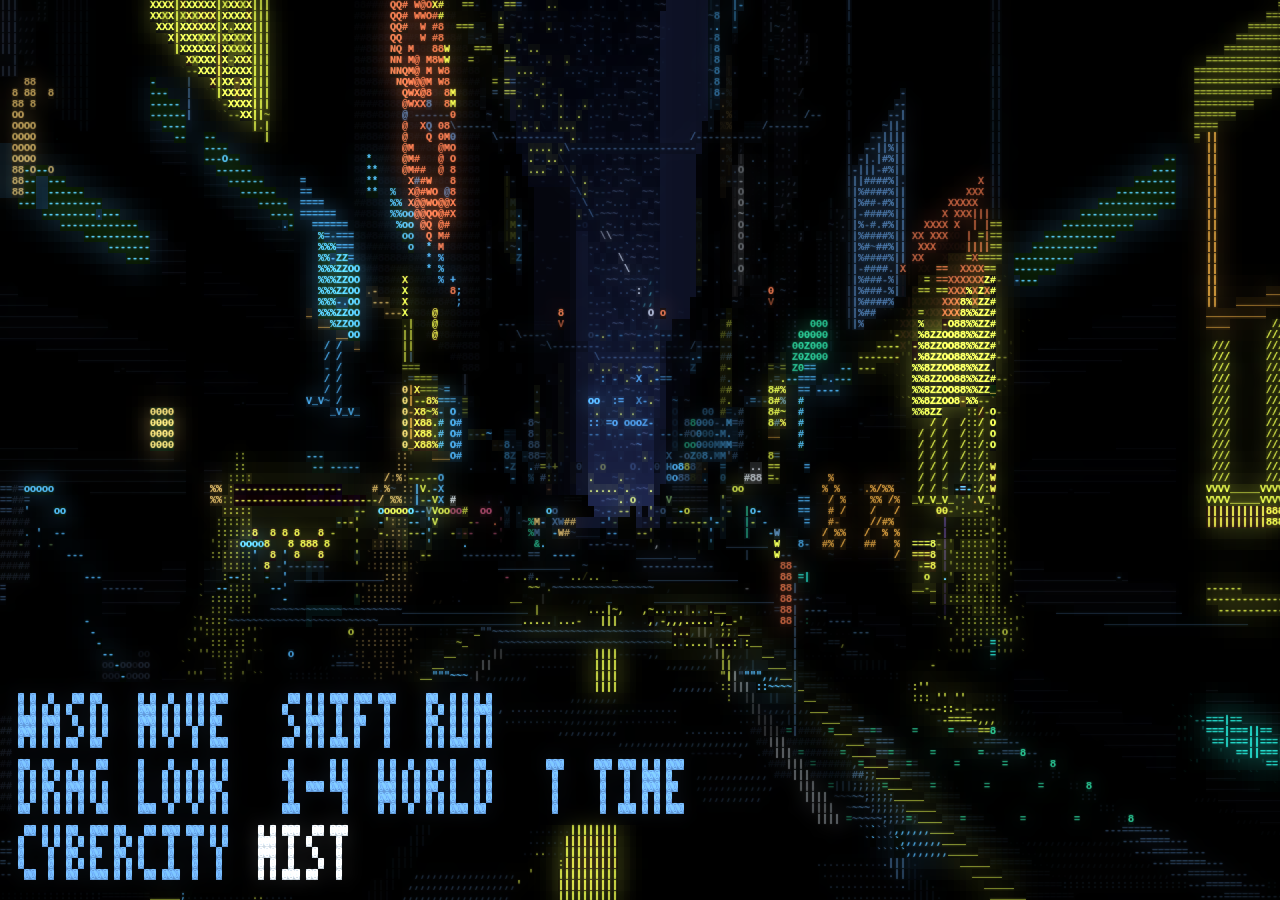
==== commit a695a5cf: "Use the shared key legend and touch section in help The help dialog's key list is .kbd-grid and its " ====
--- a/index.html
+++ b/index.html
@@ -50,15 +50,9 @@
      for good after one play and never reappears on resize or fullscreen change. */
   @keyframes hint { 0% { opacity: 0 } 12% { opacity: .6 } 70% { opacity: .6 } 100% { opacity: 0 } }
   @media (prefers-reduced-motion: reduce) { #hint { animation-duration: 14s } }
-  /* The help overlay: Branding's modal; the touch section shows on coarse pointers only. */
-  .cc-keys { display: grid; grid-template-columns: max-content 1fr; gap: 8px 14px; align-items: center;
-             margin: 12px 0 0; font-family: var(--mono); font-size: var(--fs-btn); color: var(--text-muted); }
-  .cc-keys dt { white-space: nowrap; }
-  .cc-keys dd { margin: 0; text-transform: uppercase; letter-spacing: .06em; }
-  .cc-touch { display: none; margin: 14px 0 0; }
-  .modal-head > div:first-child { flex: 1; }
-  @media (pointer: coarse) { .cc-touch { display: block; } }
-  #ccPause[aria-pressed="true"] { color: var(--accent); border-color: var(--accent); background: var(--accent-faint); }
+  /* The help overlay: Branding's modal, .kbd-grid key list and .touch-only touch section. */
+  .cc-keys { margin: 12px 0 0; }
+  .cc-touch { margin: 14px 0 0; }
 </style>
 </head>
 <body class="play-body">
@@ -78,11 +72,11 @@
     </div>
     <div class="modal-body">
       <p style="margin:0" data-i18n>Four worlds drawn in text characters. Leave it alone and it walks itself; take the camera whenever you like. Opening this pauses the city.</p>
-      <div class="cc-touch">
+      <div class="cc-touch touch-only">
         <div class="modal-sub" data-i18n>Touch</div>
         <p style="margin:6px 0 0" data-i18n>Left half of the screen walks, right half looks. Tap the city for fullscreen.</p>
       </div>
-      <dl class="cc-keys">
+      <dl class="kbd-grid cc-keys">
         <dt><span class="kbd">W</span> <span class="kbd">A</span> <span class="kbd">S</span> <span class="kbd">D</span></dt><dd data-i18n>Walk</dd>
         <dt><span class="kbd">←</span> <span class="kbd">→</span> <span class="kbd">↑</span> <span class="kbd">↓</span></dt><dd data-i18n>Look (or drag)</dd>
         <dt><span class="kbd">Shift</span> <span class="kbd">C</span></dt><dd data-i18n>Run, crouch</dd>
--- a/carino-ui.css
+++ b/carino-ui.css
@@ -394,6 +394,10 @@
     .kbd.accent { color: var(--accent); border-color: var(--accent-dim); }
     .kbd-legend { display: flex; flex-wrap: wrap; gap: 16px; align-items: center; font-family: var(--mono); font-size: var(--fs-btn); color: var(--text-muted); }
     .kbd-legend .lbl { text-transform: uppercase; letter-spacing: 0.06em; }
+    /* help dialogs: keys beside what they do, as a <dl> */
+    .kbd-grid { display: grid; grid-template-columns: max-content 1fr; gap: 8px 14px; align-items: center; margin: 0; font-family: var(--mono); font-size: var(--fs-btn); color: var(--text-sec); }
+    .kbd-grid dt { white-space: nowrap; }
+    .kbd-grid dd { margin: 0; text-transform: uppercase; letter-spacing: 0.06em; }
 
 
     /* ── Data Viz ──────────────────────────────────────────────────────────
@@ -657,6 +661,25 @@
       .slice-menu.collapsed .s-num, body.state-module .slice-menu .s-num { display: none; }
     }
     @media (prefers-reduced-motion: reduce) { .slice-menu .slice, .slice-menu .slice::before { transition: none; } .slice-menu .slice:hover { flex: 1; } }
+    /* .grid: many modules (a course). The overview wraps into tiles instead of
+       one row of columns, and the open-module bar keeps each tab at its
+       natural width and scrolls sideways. Reference: Learn, Hash. */
+    .slice-menu.grid { flex-wrap: wrap; }
+    .slice-menu.grid:not(.collapsed) .slice { flex: 1 1 280px; min-width: 240px; justify-content: flex-start; gap: 8px; padding: 22px 20px; border-bottom: 1px solid var(--border); }
+    .slice-menu.grid:not(.collapsed) .slice:hover, .slice-menu.grid:not(.collapsed) .slice:focus-visible { flex: 1.12 1 280px; }
+    .slice-menu.grid:not(.collapsed) .s-text { font-size: var(--fs-h3); }
+    body.state-module .slice-menu.grid, .slice-menu.grid.collapsed { flex-wrap: nowrap; overflow-x: auto; scrollbar-width: none; }
+    @media (min-width: 641px) { body.state-module .slice-menu.grid .slice, .slice-menu.grid.collapsed .slice { flex: 0 0 auto; min-width: 110px; } }
+    @media (max-width: 640px) {
+      .slice-menu.grid:not(.collapsed) .slice, .slice-menu.grid:not(.collapsed) .slice:hover { flex: none; min-width: 0; padding: 18px 16px; }
+    }
+    /* a tile's own progress: "3 / 8" and a fluid .progress bar */
+    .slice .s-count { font-family: var(--mono); font-size: var(--fs-label); color: var(--text-muted); font-variant-numeric: tabular-nums; }
+    .slice.is-complete .s-count { color: var(--accent); }
+    .slice .s-prog { width: 100%; height: 5px; }
+    body.state-module .slice-menu .s-prog, .slice-menu.collapsed .s-prog,
+    body.state-module .slice-menu .s-count, .slice-menu.collapsed .s-count { display: none; }
+    .slice-menu.grid:not(.collapsed) .s-count { margin-top: auto; padding-top: 6px; }
 
     /* ============ filter chips ============
        A Reference page's first control: a sticky bar of facet chips, one
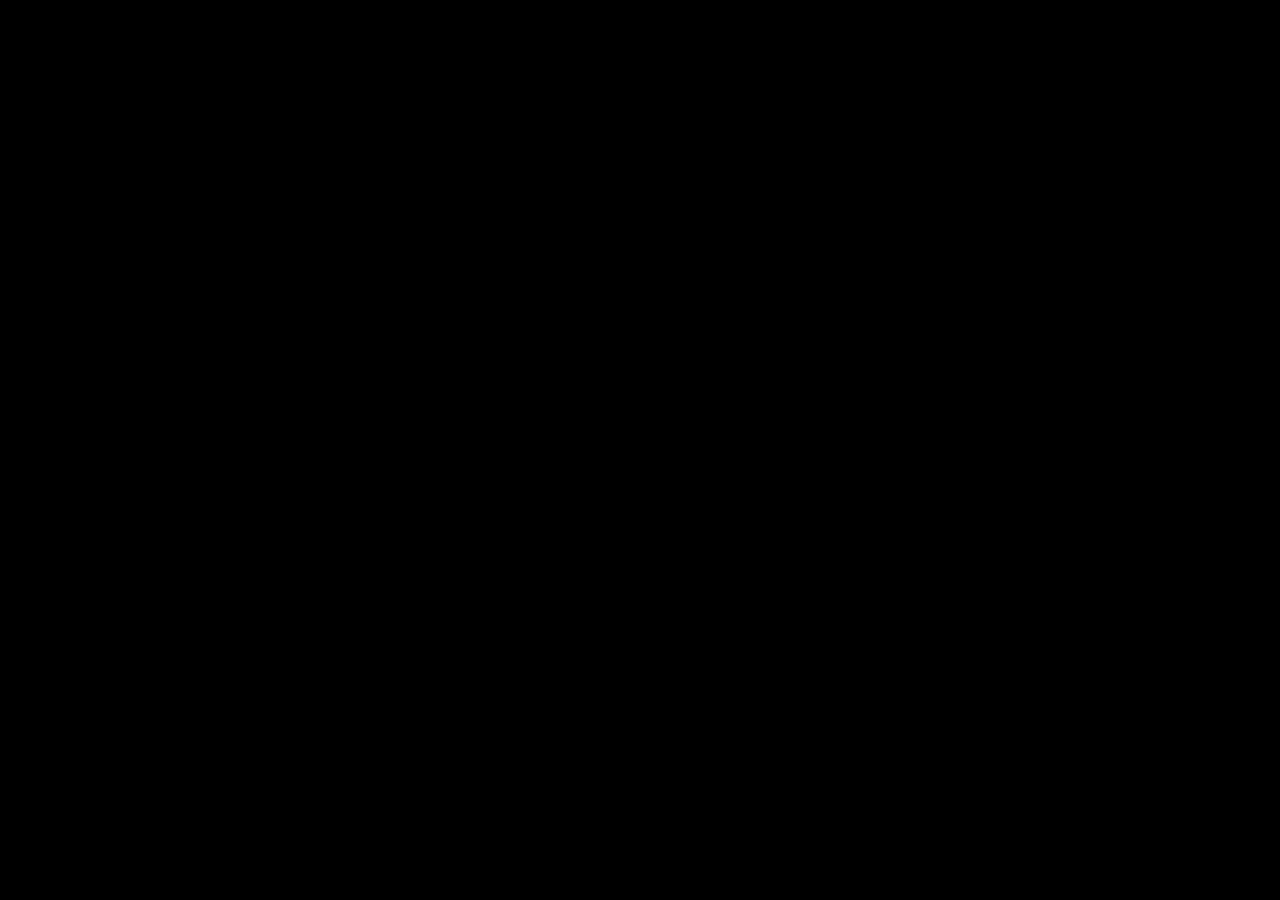
==== commit 2c4375fe: "Add the Colourful theme and its switch, and keep the navbar on screen" ====
--- a/index.html
+++ b/index.html
@@ -4,7 +4,6 @@
 <meta charset="utf-8">
 <meta name="viewport" content="width=device-width,initial-scale=1,viewport-fit=cover">
 <meta name="color-scheme" content="dark">
-<meta name="theme-color" content="#000000">
 <title>CyberCity</title>
 <link rel="icon" type="image/webp" href="logo.webp">
 <!-- carino:head — generated by Carino-Systems/baseline/apply.py from sites.json; edit there, not here -->
@@ -22,6 +21,24 @@
 <meta name="twitter:card" content="summary_large_image">
 <script type="application/ld+json">{"@context": "https://schema.org", "@type": "WebApplication", "name": "CyberCity", "url": "https://cybercity.carino.systems/", "description": "Four walkable worlds drawn entirely in text characters — a rain-lit city, an 1880s frontier town, the Moon and a castle town at dusk — with the sun going round.", "operatingSystem": "Any (runs in a web browser)", "isAccessibleForFree": true, "author": {"@type": "Person", "name": "Miguel Cariño", "url": "https://carino.systems/"}}</script>
 <!-- /carino:head -->
+<!-- Theme before first paint, so neither theme flashes the other:
+     ?theme=gold|color (review links; not stored) > carino-theme cookie
+     (shared across *.carino.systems) > localStorage > Gold & Black. -->
+<meta name="theme-color" content="#050505" id="carinoThemeColor">
+<script>
+(function () {
+  var d = document.documentElement, t = null;
+  function pick(v) { return v === 'gold' ? 'gold' : (v === 'color' || v === 'colour') ? 'color' : null; }
+  try { t = pick(new URLSearchParams(location.search).get('theme')); } catch (e) {}
+  if (!t) { try { var m = document.cookie.match(/(?:^|;\s*)carino-theme=([^;]*)/); if (m) t = pick(decodeURIComponent(m[1])); } catch (e) {} }
+  if (!t) { try { t = pick(localStorage.getItem('carino-theme')); } catch (e) {} }
+  t = t || 'gold';
+  d.setAttribute('data-carino-theme', t);
+  var dark = d.getAttribute('data-theme') !== 'light' && window.matchMedia && matchMedia('(prefers-color-scheme: dark)').matches;
+  var meta = document.getElementById('carinoThemeColor');
+  if (meta) meta.content = t === 'gold' ? '#050505' : (dark ? '#0e1420' : '#eef3fc');
+})();
+</script>
 <link rel="stylesheet" href="fonts/carino-fonts.css">
 <link rel="stylesheet" href="carino-ui.css">
 <style>
@@ -53,6 +70,13 @@
   /* The help overlay: Branding's modal, .kbd-grid key list and .touch-only touch section. */
   .cc-keys { margin: 12px 0 0; }
   .cc-touch { margin: 14px 0 0; }
+</style>
+<!-- Colourful theme + the switch; nothing applies until data-carino-theme="color". -->
+<link rel="stylesheet" href="carino-theme.css">
+<style>
+  /* Colourful: the navbar and the help overlay follow the theme; the city does not. The stage is
+     the city itself, drawn on black, so it keeps the night inks the hint line reads. */
+  :root[data-carino-theme="color"] .play-stage { --text-sec: #a3a3a3; color-scheme: dark; }
 </style>
 </head>
 <body class="play-body">
@@ -12311,6 +12335,7 @@
 })();
 </script>
 <script src="carino-navbar.js" data-app="CyberCity" data-repo="CyberCity" data-immersive defer></script>
+<script src="carino-theme.js" data-mark="logo.svg" data-mark-color="logo-color.svg" defer></script>
 <script src="carino-lang.js" defer></script>
 <script src="i18n.js" defer></script>
 <script src="ui.js" defer></script>
--- a/carino-ui.css
+++ b/carino-ui.css
@@ -36,7 +36,7 @@
       --mono: 'IBM Plex Mono', ui-monospace, SFMono-Regular, Menlo, monospace;
       --display: 'Red Hat Display', var(--sans);
       --radius: 10px;
-      --nav-h: 60px;     /* carino-navbar.js height; it scrolls with the page */
+      --nav-h: 60px;     /* carino-navbar.js height; it stays on screen, so stick things under it */
       /* Breakpoints (media queries cannot read a token, so these are the rule):
          900px and below, a workspace settings rail becomes a drawer;
          640px and below, the phone layout. Nothing else. */
@@ -348,6 +348,8 @@
     /* .modal on a native <dialog>: closed, it stays closed (.modal sets display). */
     dialog.modal:not([open]) { display: none; }
     dialog.modal { padding: 0; color: inherit; }
+    /* keep the fleet's 16px side gutter on a phone (.modal's width replaces the UA margins) */
+    dialog.modal { max-width: min(520px, calc(100% - 32px)); }
     dialog.modal::backdrop { background: rgba(0,0,0,0.65); -webkit-backdrop-filter: blur(6px); backdrop-filter: blur(6px); }
     .modal {
       display: flex; flex-direction: column; width: 100%; max-width: 520px;
@@ -641,7 +643,7 @@
     .slice .s-text { font-family: var(--display); font-weight: 900; text-transform: uppercase; font-size: var(--fs-sec); letter-spacing: 0.5px; }
     .slice .s-blurb { font-size: var(--fs-sm); color: var(--text-sec); line-height: 1.45; }
     .slice-menu.collapsed, body.state-module .slice-menu {
-      position: sticky; top: 0; z-index: 40; min-height: 0; height: 44px; border-radius: 0; border-width: 0 0 1px;
+      position: sticky; top: var(--nav-h); z-index: 40; min-height: 0; height: 44px; border-radius: 0; border-width: 0 0 1px;
     }
     .slice-menu.collapsed .slice, body.state-module .slice-menu .slice { flex-direction: row; align-items: center; justify-content: center; gap: 10px; padding: 0 12px; }
     .slice-menu.collapsed .slice:hover, body.state-module .slice-menu .slice:hover { flex: 1; }
@@ -688,7 +690,7 @@
        A search box never comes first; past ~300 entries a Find may follow
        the chips. Reference: Law. */
     .fchips {
-      position: sticky; top: 0; z-index: 50; display: flex; flex-wrap: wrap; align-items: center; gap: 7px;
+      position: sticky; top: var(--nav-h); z-index: 50; display: flex; flex-wrap: wrap; align-items: center; gap: 7px;
       padding: 10px 0; background: rgba(5,5,5,0.88); -webkit-backdrop-filter: blur(10px); backdrop-filter: blur(10px);
       border-bottom: 1px solid var(--border); font-family: var(--mono); font-size: var(--fs-label);
     }
--- a/carino-theme.css
+++ b/carino-theme.css
@@ -0,0 +1,390 @@
+/* ============================================================
+   carino-theme.css — the Colourful theme and the theme switch.
+   Link it AFTER carino-ui.css (and after a site's own sheet); load
+   carino-theme.js for the switch. Nothing here applies until <html>
+   carries data-carino-theme="color", so a missing attribute (no JS, a
+   failed head script) is Gold & Black, the fleet default, untouched.
+
+     <html data-carino-theme="gold">    Gold & Black — carino-ui.css as is
+     <html data-carino-theme="color">   Colourful — light; a dark variant
+                                         follows prefers-color-scheme, and
+                                         <html data-theme="light"> opts out
+
+   Three layers:
+     1. carino-ui.css's own tokens remapped (--bg, --accent, --text …), so
+        every component that reads a token follows on its own.
+     2. --ct-* tokens that exist only in Colourful: the colour on a filled
+        accent, tonal fills, shadows, glass bars, the eight category colours
+        (.ct-cat-*: --c fill, --on text on it, --t tonal, --tt tonal text)
+        and the icon hues (.ct-hue-0..6: --ta light, --tb base).
+     3. Overrides for the values carino-ui.css hard-codes for black
+        (#050505 on gold, #000 wells, dark scrims, pale alert text), plus
+        the Branding page's own chrome from carino-branding.css.
+   The marks' gold ring stays gold in both themes; only pictograms change
+   (marks/<stem>-color.svg). Spec: SoftwareCatalog/docs/THEMES.md.
+   ============================================================ */
+
+/* ---------- 1 + 2. tokens: Colourful light ---------- */
+:root[data-carino-theme="color"] {
+  --bg:            #eef3fc;   /* a pale blue page under white cards */
+  --bg-elev:       #e3eaf6;   /* wells: inputs, code, sketches        */
+  --bg-card:       #ffffff;   /* cards and demo frames, on a hairline */
+  --accent:        #0b57d0;   /* the one interactive blue (6.4:1)     */
+  --accent-faint:  rgba(11,87,208,0.06);
+  --accent-glow:   rgba(11,87,208,0.14);
+  --accent-dim:    rgba(11,87,208,0.32);
+  --border:        #d2dcec;
+  --border-hv:     #0b57d0;
+  --text:          #1f1f1f;   /* 16.1:1 */
+  --text-sec:      #444746;   /*  9.4:1 */
+  --text-muted:    #5f6368;   /*  6.1:1 on white, 5.0:1 on --bg-elev */
+  --ok:            #137333;
+  --warn:          #9a5b00;
+  --err:           #c5221f;
+  --info:          #007b83;
+  --stage-grad:    radial-gradient(760px 340px at 18% -14%, rgba(66,133,244,0.16) 0%, transparent 70%),
+                   radial-gradient(640px 300px at 84% -10%, rgba(234,67,53,0.09) 0%, transparent 70%),
+                   radial-gradient(700px 260px at 50% 118%, rgba(52,168,83,0.08) 0%, transparent 70%),
+                   linear-gradient(180deg,#e7effc 0%,#eef3fc 100%);
+  /* the wordmark stays gold, deepened so it holds on white (>= 3.9:1) */
+  --gold-text:     linear-gradient(130deg,#c26a06 0%,#b45309 55%,#92400e 100%);
+
+  --ct-on-accent:     #ffffff;
+  --ct-accent-strong: #0842a0;            /* a filled accent under the pointer */
+  --ct-tonal:         #d3e3fd;
+  --ct-on-tonal:      #041e49;
+  --ct-hover:         rgba(68,71,70,0.08);
+  --ct-cover:         #e8eef9;            /* neutral surface an icon sits on */
+  --ct-glass:         rgba(238,243,252,0.88);
+  --ct-scrim:         rgba(32,33,36,0.32);
+  --ct-scroll:        #c4c7c5;
+  --ct-shadow-1:      0 1px 2px rgba(60,64,67,.16), 0 1px 3px 1px rgba(60,64,67,.08);
+  --ct-shadow-2:      0 1px 3px rgba(60,64,67,.22), 0 4px 10px 3px rgba(60,64,67,.12);
+  --ct-shadow-3:      0 8px 28px rgba(60,64,67,.24), 0 2px 6px rgba(60,64,67,.14);
+  /* the page title: the four mark colours, each deepened for white */
+  --ct-hero-text:     linear-gradient(90deg,#188038 0%,#1a73e8 33%,#d93025 70%,#e37400 100%);
+
+  /* the eight category strokes (--ct-blue … --ct-indigo) */
+  --ct-blue:   #1a73e8;  --ct-red:    #d93025;  --ct-amber: #e37400;
+  --ct-green:  #188038;  --ct-purple: #8430ce;  --ct-teal:  #00838f;
+  --ct-pink:   #c2185b;  --ct-indigo: #4f5bd5;
+  /* icon hues, light → base */
+  --ct-h0a: #5e97f6; --ct-h0b: #1a73e8;
+  --ct-h1a: #f07368; --ct-h1b: #d93025;
+  --ct-h2a: #fbc02d; --ct-h2b: #ea8600;
+  --ct-h3a: #4cc06b; --ct-h3b: #1e8e3e;
+  --ct-h4a: #b373f0; --ct-h4b: #8430ce;
+  --ct-h5a: #33c3d4; --ct-h5b: #00838f;
+  --ct-h6a: #f06aa8; --ct-h6b: #c2185b;
+
+  /* status surfaces (alerts, toasts): text / fill / hairline */
+  --ct-ok-fg:   #0d652d; --ct-ok-bg:   #e6f4ea; --ct-ok-line:   #a8dab5;
+  --ct-warn-fg: #8a4b00; --ct-warn-bg: #fef7e0; --ct-warn-line: #f6d47a;
+  --ct-err-fg:  #a50e0e; --ct-err-bg:  #fce8e6; --ct-err-line:  #f4b4ae;
+  --ct-info-fg: #00585e; --ct-info-bg: #e0f4f5; --ct-info-line: #93d5db;
+  --ct-inline-code: rgba(31,31,31,0.07);
+
+  /* command block: a light well, green output */
+  --ct-term-bg: #f6f8fc; --ct-term-ink: #137333;
+
+  /* the day/night map, redrawn for paper */
+  --ct-map-bg: #e8f0fe; --ct-map-ocean: #cfe0fa; --ct-map-land: #b9dcc2; --ct-map-coast: #8fc29e;
+  --ct-map-night: rgba(32,33,58,0.30); --ct-map-city: #ffffff; --ct-map-city-line: #5f6368;
+  --ct-map-label: #1f1f1f; --ct-map-halo: #ffffff;
+
+  color-scheme: light;
+}
+
+/* ---------- tokens: Colourful dark ---------- */
+@media (prefers-color-scheme: dark) {
+  :root[data-carino-theme="color"]:not([data-theme="light"]) {
+    --bg:            #0e1420;
+    --bg-elev:       #222c3d;
+    --bg-card:       #172031;
+    --accent:        #a8c7fa;
+    --accent-faint:  rgba(168,199,250,0.08);
+    --accent-glow:   rgba(168,199,250,0.16);
+    --accent-dim:    rgba(168,199,250,0.36);
+    --border:        #33415a;
+    --border-hv:     #a8c7fa;
+    --text:          #e3e3e3;
+    --text-sec:      #c4c7c5;
+    --text-muted:    #9aa0a6;   /* 5.4:1 on --bg-elev */
+    --ok:            #81c995;
+    --warn:          #fdd663;
+    --err:           #f28b82;
+    --info:          #78d9ec;
+    --stage-grad:    radial-gradient(760px 340px at 18% -14%, rgba(138,180,248,0.14) 0%, transparent 70%),
+                     radial-gradient(640px 300px at 84% -10%, rgba(242,139,130,0.08) 0%, transparent 70%),
+                     radial-gradient(700px 260px at 50% 118%, rgba(129,201,149,0.06) 0%, transparent 70%),
+                     linear-gradient(180deg,#121a28 0%,#0e1420 100%);
+    --gold-text:     linear-gradient(130deg,#fef08a 0%,#eab308 50%,#b45309 100%);
+
+    --ct-on-accent:     #062e6f;
+    --ct-accent-strong: #d3e3fd;
+    --ct-tonal:         #004a77;
+    --ct-on-tonal:      #c2e7ff;
+    --ct-hover:         rgba(227,227,227,0.08);
+    --ct-cover:         #131b28;
+    --ct-glass:         rgba(14,20,32,0.86);
+    --ct-scrim:         rgba(0,0,0,0.6);
+    --ct-scroll:        #5f6368;
+    --ct-shadow-1:      0 1px 2px rgba(0,0,0,.5);
+    --ct-shadow-2:      0 2px 6px 2px rgba(0,0,0,.45);
+    --ct-shadow-3:      0 12px 36px rgba(0,0,0,.6);
+    --ct-hero-text:     linear-gradient(90deg,#81c995 0%,#8ab4f8 33%,#f28b82 70%,#fdd663 100%);
+
+    --ct-blue:   #8ab4f8;  --ct-red:    #f28b82;  --ct-amber: #fdd663;
+    --ct-green:  #81c995;  --ct-purple: #c58af9;  --ct-teal:  #78d9ec;
+    --ct-pink:   #ff8bcb;  --ct-indigo: #aab2f5;
+
+    --ct-ok-fg:   #a8dab5; --ct-ok-bg:   rgba(129,201,149,0.12); --ct-ok-line:   rgba(129,201,149,0.42);
+    --ct-warn-fg: #fde293; --ct-warn-bg: rgba(253,214,99,0.10);  --ct-warn-line: rgba(253,214,99,0.40);
+    --ct-err-fg:  #f6aea9; --ct-err-bg:  rgba(242,139,130,0.12); --ct-err-line:  rgba(242,139,130,0.45);
+    --ct-info-fg: #a1e4f2; --ct-info-bg: rgba(120,217,236,0.10); --ct-info-line: rgba(120,217,236,0.42);
+    --ct-inline-code: rgba(227,227,227,0.10);
+
+    --ct-term-bg: #0e0e0f; --ct-term-ink: #81c995;
+
+    /* the fleet's own night palette, which already reads on dark */
+    --ct-map-bg: #0b1017; --ct-map-ocean: #2b3a4e; --ct-map-land: #57604a; --ct-map-coast: #6b7355;
+    --ct-map-night: rgba(4,8,20,0.78); --ct-map-city: #dce6f2; --ct-map-city-line: #101826;
+    --ct-map-label: #ffffff; --ct-map-halo: #0e1420;
+
+    color-scheme: dark;
+  }
+}
+
+/* ---------- category colours and icon hues (opt-in classes) ---------- */
+:root[data-carino-theme="color"] .ct-cat-blue   { --c: #1a73e8; --on: #fff;    --t: #e3edfd; --tt: #1958b7; }
+:root[data-carino-theme="color"] .ct-cat-red    { --c: #d93025; --on: #fff;    --t: #fce8e6; --tt: #a50e0e; }
+:root[data-carino-theme="color"] .ct-cat-amber  { --c: #f9ab00; --on: #1f1f1f; --t: #fef3d0; --tt: #8a4b00; }
+:root[data-carino-theme="color"] .ct-cat-green  { --c: #188038; --on: #fff;    --t: #e2f3e7; --tt: #0d652d; }
+:root[data-carino-theme="color"] .ct-cat-purple { --c: #8430ce; --on: #fff;    --t: #f1e6fc; --tt: #7024b5; }
+:root[data-carino-theme="color"] .ct-cat-teal   { --c: #00838f; --on: #fff;    --t: #ddf3f5; --tt: #005f66; }
+:root[data-carino-theme="color"] .ct-cat-pink   { --c: #c2185b; --on: #fff;    --t: #fce4ee; --tt: #a3134b; }
+:root[data-carino-theme="color"] .ct-cat-grey   { --c: #3c4043; --on: #fff;    --t: #eef0f2; --tt: #3c4043; }
+.ct-hue-0 { --ta: var(--ct-h0a); --tb: var(--ct-h0b); } .ct-hue-1 { --ta: var(--ct-h1a); --tb: var(--ct-h1b); }
+.ct-hue-2 { --ta: var(--ct-h2a); --tb: var(--ct-h2b); } .ct-hue-3 { --ta: var(--ct-h3a); --tb: var(--ct-h3b); }
+.ct-hue-4 { --ta: var(--ct-h4a); --tb: var(--ct-h4b); } .ct-hue-5 { --ta: var(--ct-h5a); --tb: var(--ct-h5b); }
+.ct-hue-6 { --ta: var(--ct-h6a); --tb: var(--ct-h6b); }
+@media (prefers-color-scheme: dark) {
+  :root[data-carino-theme="color"]:not([data-theme="light"]) .ct-cat-blue   { --c: #8ab4f8; --on: #0b1f45; --t: rgba(138,180,248,.15); --tt: #a8c7fa; }
+  :root[data-carino-theme="color"]:not([data-theme="light"]) .ct-cat-red    { --c: #f28b82; --on: #3b0907; --t: rgba(242,139,130,.15); --tt: #f6aea9; }
+  :root[data-carino-theme="color"]:not([data-theme="light"]) .ct-cat-amber  { --c: #fdd663; --on: #1f1f1f; --t: rgba(253,214,99,.14);  --tt: #fdd663; }
+  :root[data-carino-theme="color"]:not([data-theme="light"]) .ct-cat-green  { --c: #81c995; --on: #072711; --t: rgba(129,201,149,.15); --tt: #a8dab5; }
+  :root[data-carino-theme="color"]:not([data-theme="light"]) .ct-cat-purple { --c: #c58af9; --on: #2a0a4a; --t: rgba(197,138,249,.15); --tt: #d7aefb; }
+  :root[data-carino-theme="color"]:not([data-theme="light"]) .ct-cat-teal   { --c: #78d9ec; --on: #00363d; --t: rgba(120,217,236,.14); --tt: #a1e4f2; }
+  :root[data-carino-theme="color"]:not([data-theme="light"]) .ct-cat-pink   { --c: #ff8bcb; --on: #3e0021; --t: rgba(255,139,203,.14); --tt: #ffb0db; }
+  :root[data-carino-theme="color"]:not([data-theme="light"]) .ct-cat-grey   { --c: #e3e3e3; --on: #1f1f1f; --t: rgba(227,227,227,.09); --tt: #e3e3e3; }
+  /* on dark the lighter hue carries the icon */
+  :root[data-carino-theme="color"]:not([data-theme="light"]) [class*="ct-hue-"] { --tb: var(--ta); }
+}
+
+/* ============================================================
+   3. carino-ui.css components: the values it hard-codes for black
+   ============================================================ */
+:root[data-carino-theme="color"] { scrollbar-color: var(--ct-scroll) transparent; }
+:root[data-carino-theme="color"] ::-webkit-scrollbar-thumb { background: var(--ct-scroll); }
+
+/* filled accent: text and marks on it */
+:root[data-carino-theme="color"] .btn-primary,
+:root[data-carino-theme="color"] .cs-btn.primary,
+:root[data-carino-theme="color"] .toggle-btn.active,
+:root[data-carino-theme="color"] .chip-tz { color: var(--ct-on-accent); }
+:root[data-carino-theme="color"] .btn-primary:hover,
+:root[data-carino-theme="color"] .cs-btn.primary:hover { background: var(--ct-accent-strong); border-color: var(--ct-accent-strong); color: var(--ct-on-accent); box-shadow: var(--ct-shadow-1); }
+:root[data-carino-theme="color"] .icon-btn-demo:hover { color: var(--ct-on-accent); }
+:root[data-carino-theme="color"] .rule-row .switch.on::after { background: var(--ct-on-accent); }
+:root[data-carino-theme="color"] .select option { background: var(--bg-card); color: var(--text); }
+
+/* status: alerts, toasts, pills, source badges */
+:root[data-carino-theme="color"] .alert.ok,   :root[data-carino-theme="color"] .toast.ok   { color: var(--ct-ok-fg);   background: var(--ct-ok-bg);   border-color: var(--ct-ok-line); }
+:root[data-carino-theme="color"] .alert.warn, :root[data-carino-theme="color"] .toast.warn { color: var(--ct-warn-fg); background: var(--ct-warn-bg); border-color: var(--ct-warn-line); }
+:root[data-carino-theme="color"] .alert.err,  :root[data-carino-theme="color"] .toast.err  { color: var(--ct-err-fg);  background: var(--ct-err-bg);  border-color: var(--ct-err-line); }
+:root[data-carino-theme="color"] .alert.info, :root[data-carino-theme="color"] .toast.info { color: var(--ct-info-fg); background: var(--ct-info-bg); border-color: var(--ct-info-line); }
+:root[data-carino-theme="color"] .alert code { background: var(--ct-inline-code); color: inherit; }
+:root[data-carino-theme="color"] .alert b { color: inherit; }
+:root[data-carino-theme="color"] .toast { box-shadow: var(--ct-shadow-2); }
+:root[data-carino-theme="color"] .pill.ok   { border-color: color-mix(in srgb, var(--ok) 40%, transparent);   background: color-mix(in srgb, var(--ok) 8%, transparent); }
+:root[data-carino-theme="color"] .pill.warn { border-color: color-mix(in srgb, var(--warn) 40%, transparent); background: color-mix(in srgb, var(--warn) 8%, transparent); }
+:root[data-carino-theme="color"] .pill.err  { border-color: color-mix(in srgb, var(--err) 40%, transparent);  background: color-mix(in srgb, var(--err) 8%, transparent); }
+:root[data-carino-theme="color"] .live-chip.live { border-color: color-mix(in srgb, var(--ok) 45%, transparent); }
+:root[data-carino-theme="color"] .live-chip.delayed,
+:root[data-carino-theme="color"] .live-chip.stale { border-color: color-mix(in srgb, var(--warn) 45%, transparent); }
+:root[data-carino-theme="color"] .delta.up   { background: color-mix(in srgb, var(--ok) 10%, transparent); }
+:root[data-carino-theme="color"] .delta.down { background: color-mix(in srgb, var(--err) 10%, transparent); }
+:root[data-carino-theme="color"] .copy-btn.done { background: color-mix(in srgb, var(--ok) 8%, transparent); }
+:root[data-carino-theme="color"] .cs-menu-item.danger { color: var(--err); }
+:root[data-carino-theme="color"] .cs-menu-item.danger:hover { background: color-mix(in srgb, var(--err) 8%, transparent); }
+
+/* the AI Bloat seal: accent half carries the on-accent ink */
+:root[data-carino-theme="color"] .cert-badge .cert-l { color: var(--ct-on-accent); }
+:root[data-carino-theme="color"] .cert-badge .cert-rosette { fill: var(--ct-on-accent); }
+
+/* cards and panels: a soft lift instead of a gold glow on black */
+:root[data-carino-theme="color"] .card:not(.entry):hover { background: var(--bg-card); box-shadow: var(--ct-shadow-3); }
+:root[data-carino-theme="color"] .panel-num { color: color-mix(in srgb, var(--accent) 16%, transparent); }
+
+/* floating surfaces */
+:root[data-carino-theme="color"] .diag-dropdown,
+:root[data-carino-theme="color"] .cs-menu-panel { box-shadow: var(--ct-shadow-3); }
+:root[data-carino-theme="color"] .modal { box-shadow: var(--ct-shadow-3); }
+:root[data-carino-theme="color"] .modal-scrim,
+:root[data-carino-theme="color"] dialog.modal::backdrop { background: var(--ct-scrim); }
+:root[data-carino-theme="color"] .ws.drawer-open .ws-rail { box-shadow: var(--ct-shadow-3); }
+:root[data-carino-theme="color"] .ws.drawer-open .ws-scrim { background: var(--ct-scrim); }
+
+/* code and terminals: wells, not black boxes */
+:root[data-carino-theme="color"] pre.code { color: var(--text); }
+:root[data-carino-theme="color"] .terminal { background: var(--ct-term-bg); }
+:root[data-carino-theme="color"] .terminal code { color: var(--ct-term-ink); }
+:root[data-carino-theme="color"] .term-copy { background: var(--bg-card); }
+:root[data-carino-theme="color"] .sp-stage { background: var(--bg-elev); }
+
+/* sticky glass bars */
+:root[data-carino-theme="color"] .fchips { background: var(--ct-glass); }
+:root[data-carino-theme="color"] .play-dock { background: var(--ct-glass); box-shadow: var(--ct-shadow-2); }
+
+/* landing hero */
+:root[data-carino-theme="color"] .landing-hero {
+  background: radial-gradient(620px 300px at 30% -14%, rgba(66,133,244,.12), transparent 70%),
+              radial-gradient(560px 280px at 72% -12%, rgba(251,188,4,.10), transparent 70%);
+}
+:root[data-carino-theme="color"] .lh-lede,
+:root[data-carino-theme="color"] .lh-situations { color: var(--text-sec); }
+
+/* slice menu: card surfaces; each slice's numeral takes a category colour */
+:root[data-carino-theme="color"] .slice-menu,
+:root[data-carino-theme="color"] .slice-menu .slice { background: var(--bg-card); }
+:root[data-carino-theme="color"] .slice-menu .slice:hover,
+:root[data-carino-theme="color"] .slice-menu .slice:focus-visible,
+:root[data-carino-theme="color"] .slice-menu .slice.active { background: var(--bg-elev); }
+:root[data-carino-theme="color"] .slice .s-num { color: var(--slice-c, var(--accent)); opacity: .55; }
+:root[data-carino-theme="color"] .slice-menu.collapsed .s-num,
+:root[data-carino-theme="color"] body.state-module .slice-menu .s-num { color: var(--slice-c, var(--accent)); opacity: .8; }
+:root[data-carino-theme="color"] .slice-menu .slice:nth-child(4n+1) { --slice-c: var(--ct-blue); }
+:root[data-carino-theme="color"] .slice-menu .slice:nth-child(4n+2) { --slice-c: var(--ct-red); }
+:root[data-carino-theme="color"] .slice-menu .slice:nth-child(4n+3) { --slice-c: var(--ct-amber); }
+:root[data-carino-theme="color"] .slice-menu .slice:nth-child(4n+4) { --slice-c: var(--ct-green); }
+
+/* ============================================================
+   4. the shared navbar (carino-navbar.js / carino-lang.js inject their
+      CSS later, so these carry the theme attribute to outrank it)
+   ============================================================ */
+:root[data-carino-theme="color"] #carinoNav {
+  --cn-accent: var(--accent); --cn-bg: var(--bg); --cn-border: var(--border);
+  --cn-text: var(--text); --cn-muted: var(--text-muted);
+  background: var(--bg); border-bottom-color: var(--border);
+}
+:root[data-carino-theme="color"] #carinoNav .brand-name { background-image: var(--gold-text); }
+:root[data-carino-theme="color"] #carinoNav .app-tag:hover { background: var(--accent-faint); }
+:root[data-carino-theme="color"] #carinoNav .clock-tz { color: var(--ct-on-accent); }
+:root[data-carino-theme="color"] #carinoNav .icon-btn:hover { color: var(--ct-on-accent); box-shadow: var(--ct-shadow-1); }
+:root[data-carino-theme="color"] #carinoNav .cn-more-menu { background: var(--bg-card); border-color: var(--border); box-shadow: var(--ct-shadow-3); }
+:root[data-carino-theme="color"] #cnLangBtn { border-color: var(--border); color: var(--text-muted); }
+:root[data-carino-theme="color"] #cnLangBtn:hover { border-color: var(--accent); color: var(--accent); background: var(--accent-faint); }
+:root[data-carino-theme="color"] #cnLangBox { background: var(--bg-card); border-color: var(--border); box-shadow: var(--ct-shadow-3); }
+:root[data-carino-theme="color"] #cnLangBox button { color: var(--text); }
+:root[data-carino-theme="color"] #cnLangBox button:hover { background: var(--accent-faint); color: var(--accent); }
+:root[data-carino-theme="color"] #cnLangBox button .code { color: var(--text-muted); }
+:root[data-carino-theme="color"] #cnLangBox button.active,
+:root[data-carino-theme="color"] #cnLangBox button.active .code { color: var(--accent); }
+
+/* ============================================================
+   5. the Branding reference page (carino-branding.css, carino-anim.css)
+   ============================================================ */
+/* the sweep spans the words, not the whole row, so all four colours show */
+:root[data-carino-theme="color"] .guide-hero h1 { background-image: var(--ct-hero-text); width: fit-content; margin-inline: auto; }
+/* two lines on a phone: the box shrinks to the longer word, so its first letter starts green */
+@media (max-width: 480px) { :root[data-carino-theme="color"] .guide-hero h1 { width: min-content; } }
+:root[data-carino-theme="color"] .mark-big { filter: none; }
+:root[data-carino-theme="color"] .toc { background: var(--ct-glass); }
+:root[data-carino-theme="color"] .toc a.active { background: var(--ct-tonal); border-color: transparent; color: var(--ct-on-tonal); }
+
+/* day/night map */
+:root[data-carino-theme="color"] .tzmap-wrap { background: var(--ct-map-bg); }
+:root[data-carino-theme="color"] .tz-ocean { fill: var(--ct-map-ocean); }
+:root[data-carino-theme="color"] .tz-land { fill: var(--ct-map-land); stroke: var(--ct-map-coast); }
+:root[data-carino-theme="color"] .tz-night { fill: var(--ct-map-night); }
+:root[data-carino-theme="color"] .tz-city { fill: var(--ct-map-city); stroke: var(--ct-map-city-line); }
+:root[data-carino-theme="color"] .tz-dot { stroke: var(--ct-map-halo); }
+:root[data-carino-theme="color"] .tz-lbl { fill: var(--ct-map-label); stroke: var(--ct-map-halo); }
+:root[data-carino-theme="color"] .tz-hours .hll { stroke: var(--ct-map-halo); }
+:root[data-carino-theme="color"] .tzmap-legend { background: var(--ct-glass); color: var(--text-sec); }
+
+/* section animations: each category draws in its own colour */
+:root[data-carino-theme="color"] .anim-cell {
+  background: linear-gradient(180deg, var(--bg-card) 0%, var(--ct-cover) 100%);
+  box-shadow: none;
+}
+:root[data-carino-theme="color"] .canim { color: var(--accent); }
+:root[data-carino-theme="color"] .canim .lit { filter: drop-shadow(0 0 4px color-mix(in srgb, currentColor 45%, transparent)); }
+:root[data-carino-theme="color"] .canim-network .node,
+:root[data-carino-theme="color"] .canim-learn .stop { fill: var(--bg-card); }
+:root[data-carino-theme="color"] .canim-medical  { color: var(--ct-red); }
+:root[data-carino-theme="color"] .canim-files    { color: var(--ct-indigo); }
+:root[data-carino-theme="color"] .canim-network  { color: var(--ct-blue); }
+:root[data-carino-theme="color"] .canim-security { color: var(--ct-teal); }
+:root[data-carino-theme="color"] .canim-systems  { color: var(--ct-purple); }
+:root[data-carino-theme="color"] .canim-business { color: var(--ct-green); }
+:root[data-carino-theme="color"] .canim-media    { color: var(--ct-pink); }
+:root[data-carino-theme="color"] .canim-learn    { color: var(--ct-amber); }
+
+/* page types: each card wears one category colour along its top edge */
+:root[data-carino-theme="color"] .pt-card { box-shadow: inset 0 3px 0 var(--pt-c, var(--accent)); }
+:root[data-carino-theme="color"] .pt-card:nth-child(8n+1) { --pt-c: var(--ct-blue); }
+:root[data-carino-theme="color"] .pt-card:nth-child(8n+2) { --pt-c: var(--ct-red); }
+:root[data-carino-theme="color"] .pt-card:nth-child(8n+3) { --pt-c: var(--ct-amber); }
+:root[data-carino-theme="color"] .pt-card:nth-child(8n+4) { --pt-c: var(--ct-green); }
+:root[data-carino-theme="color"] .pt-card:nth-child(8n+5) { --pt-c: var(--ct-purple); }
+:root[data-carino-theme="color"] .pt-card:nth-child(8n+6) { --pt-c: var(--ct-teal); }
+:root[data-carino-theme="color"] .pt-card:nth-child(8n+7) { --pt-c: var(--ct-pink); }
+:root[data-carino-theme="color"] .pt-card:nth-child(8n+8) { --pt-c: var(--ct-indigo); }
+
+/* play stage: daylight instead of night */
+:root[data-carino-theme="color"] .play-art {
+  background:
+    radial-gradient(240px 160px at 30% 40%, color-mix(in srgb, var(--ct-blue) 22%, transparent), transparent 70%),
+    radial-gradient(300px 200px at 75% 65%, color-mix(in srgb, var(--ct-amber) 18%, transparent), transparent 70%),
+    linear-gradient(180deg, var(--ct-cover) 0%, var(--bg) 100%);
+}
+:root[data-carino-theme="color"] .ws-frame .ws.drawer-demo .ws-rail { box-shadow: var(--ct-shadow-3); }
+:root[data-carino-theme="color"] .ws-frame .ws.drawer-demo::after { background: var(--ct-scrim); }
+
+/* ============================================================
+   6. the theme switch — the site's mark, left of the navbar's
+      "Carino". It shows the current theme's mark and, under a real
+      pointer, the other one: the theme a click switches to.
+   ============================================================ */
+.ct-switch {
+  flex: none; width: 32px; height: 32px; margin: 0 8px 0 -4px; padding: 0;
+  border: 0; border-radius: 8px; background: transparent; cursor: pointer;
+  display: inline-flex; align-items: center; justify-content: center;
+  -webkit-tap-highlight-color: transparent;
+}
+.ct-switch img { width: 28px; height: 28px; display: block; }
+.ct-switch:focus-visible { outline: 2px solid var(--accent); outline-offset: 1px; }
+.ct-switch .ct-switch-color,
+:root[data-carino-theme="color"] .ct-switch .ct-switch-gold { display: none; }
+:root[data-carino-theme="color"] .ct-switch .ct-switch-color { display: block; }
+/* hover only where there is a real pointer: after a tap a sticky hover
+   would show the theme just left */
+@media (hover: hover) and (pointer: fine) {
+  .ct-switch:hover .ct-switch-gold { display: none; }
+  .ct-switch:hover .ct-switch-color { display: block; }
+  :root[data-carino-theme="color"] .ct-switch:hover .ct-switch-color { display: none; }
+  :root[data-carino-theme="color"] .ct-switch:hover .ct-switch-gold { display: block; }
+}
+
+/* the switch itself: a circle of the new theme grows out of the mark
+   (View Transitions; carino-theme.js sets --vt-x / --vt-y / --vt-r) */
+::view-transition-old(root), ::view-transition-new(root) { animation: none; mix-blend-mode: normal; }
+::view-transition-new(root) { animation: ct-reveal .62s cubic-bezier(.65, 0, .35, 1) both; }
+@keyframes ct-reveal {
+  from { clip-path: circle(0 at var(--vt-x, 0) var(--vt-y, 0)); }
+  to   { clip-path: circle(var(--vt-r, 150vmax) at var(--vt-x, 0) var(--vt-y, 0)); }
+}
+@media (prefers-reduced-motion: reduce) {
+  ::view-transition-new(root) { animation: none; }
+}
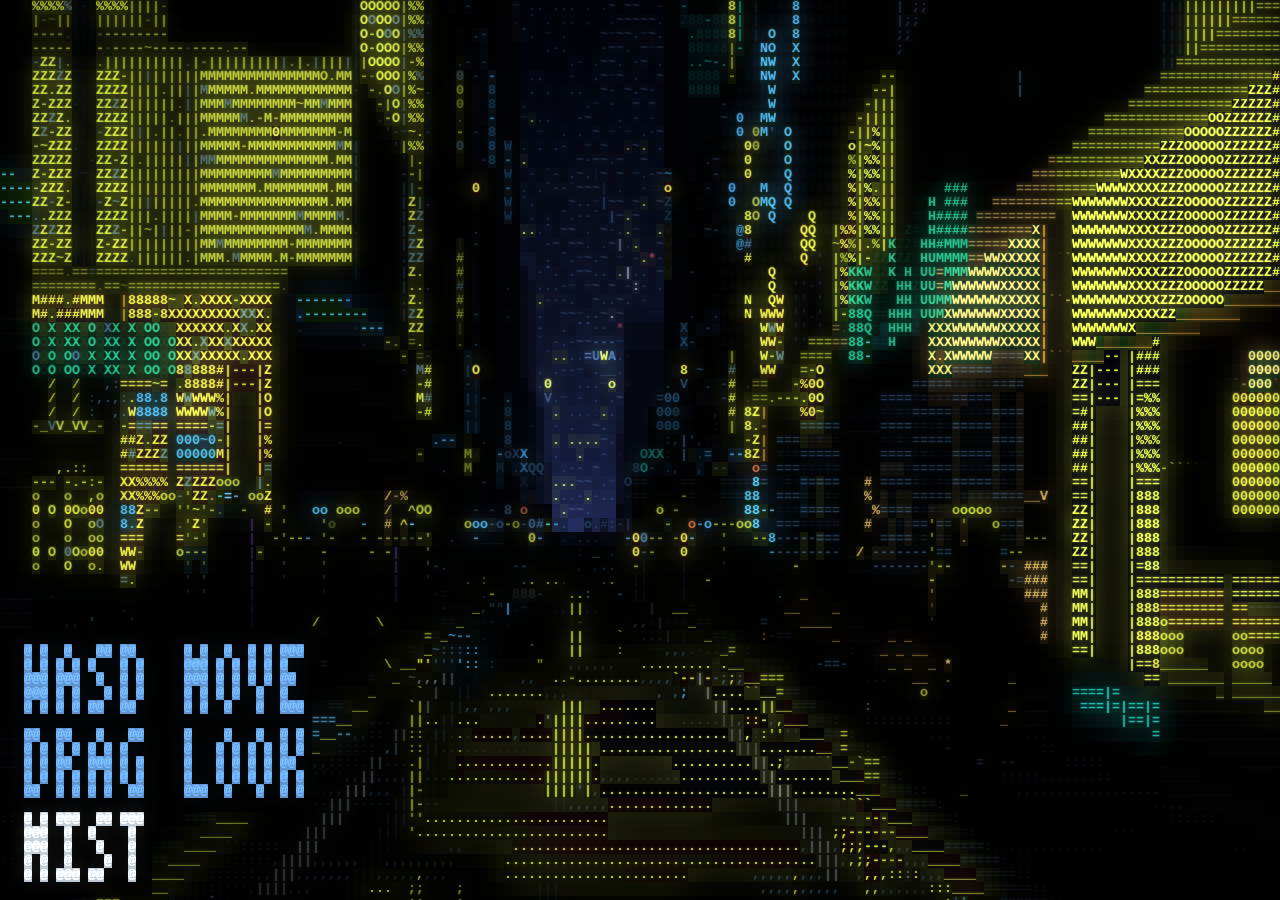
==== commit 894659f8: "Navbar: mark + Carino + product name, About window replaces the bar's buttons The shared navbar (can" ====
--- a/index.html
+++ b/index.html
@@ -8,6 +8,7 @@
 <link rel="icon" type="image/webp" href="logo.webp">
 <!-- carino:head — generated by Carino-Systems/baseline/apply.py from sites.json; edit there, not here -->
 <meta name="description" content="Four walkable worlds drawn entirely in text characters — a rain-lit city, an 1880s frontier town, the Moon and a castle town at dusk — with the sun going round.">
+<meta name="carino:line" content="Four walkable worlds drawn in text.">
 <link rel="canonical" href="https://cybercity.carino.systems/">
 <meta property="og:type" content="website">
 <meta property="og:site_name" content="Carino Systems">
@@ -80,6 +81,14 @@
 </style>
 </head>
 <body class="play-body">
+<!-- Key words: the navbar shows them, translated, under its Language tab. -->
+<ul data-carino-words hidden>
+  <li>How to play</li>
+  <li>Help</li>
+  <li>Resume</li>
+  <li>Fullscreen</li>
+</ul>
+
 <div data-carino-actions>
   <button type="button" class="cs-btn" id="ccPause" aria-pressed="false">Pause</button>
   <button type="button" class="cs-btn" id="ccHelpBtn" data-priority="1" aria-haspopup="dialog" aria-controls="ccHelp">? <span data-i18n>Help</span></button>
--- a/carino-ui.css
+++ b/carino-ui.css
@@ -556,14 +556,14 @@
        it) and leaves as soon as there is work. Mark, a two-line claim with
        the second line gold, a lede of two lines at most, one input target,
        example chips, then the privacy line. .rail-head is the compact form
-       for tools that always open with content (Desk, Password, Aldis). */
+       for tools that always open with content (Desk, Password, Aldis): the
+       name and lede only, never the mark, which the navbar already shows. */
     .short-hero { display: flex; flex-direction: column; align-items: center; text-align: center; gap: 14px; max-width: 640px; margin: 0 auto; padding: 40px 16px; }
     .short-hero .mark { width: 48px; height: 48px; display: block; }
     .short-hero h1 { font-family: var(--sans); font-weight: 800; font-size: var(--fs-h1); line-height: 1.15; letter-spacing: -.01em; margin: 0; }
     .sh-lede { color: var(--text-sec); font-size: var(--fs-sec); line-height: 1.55; max-width: 52ch; margin: 0; }
     .sh-input { width: 100%; }
     .short-hero.rail-head { flex-direction: row; align-items: center; text-align: left; gap: 12px; max-width: none; margin: 0; padding: 0 0 14px; border-bottom: 1px solid var(--border); }
-    .short-hero.rail-head .mark { width: 32px; height: 32px; flex: none; }
     .short-hero.rail-head h1 { font-size: var(--fs-h3); }
     .short-hero.rail-head .sh-lede { font-size: var(--fs-sm); }
 
@@ -763,14 +763,10 @@
     .progress-pill { display: inline-flex; align-items: center; gap: 10px; font-family: var(--mono); font-size: var(--fs-label); color: var(--text-sec); border: 1px solid var(--border); border-radius: 999px; padding: 5px 12px; font-variant-numeric: tabular-nums; }
     .progress-pill .progress { width: 90px; height: 5px; }
 
-    /* ============ footer ============
-       Hub, Reference, Learning and Product pages end in one. Links are
-       short and mono; the line below names licence and source honestly. */
-    .site-foot { border-top: 1px solid var(--border); padding: 18px 0 28px; display: flex; flex-direction: column; gap: 8px; font-family: var(--mono); font-size: var(--fs-label); color: var(--text-muted); }
-    .sf-links { display: flex; flex-wrap: wrap; gap: 6px 16px; }
-    .sf-links a { color: var(--text-sec); text-decoration: none; }
-    .sf-links a:hover { color: var(--accent); }
-    .sf-line { line-height: 1.6; }
+    /* ============ no footer ============
+       Pages end where their content ends. What a footer used to say lives
+       in the page's [data-carino-about] block, which carino-navbar.js moves
+       into the shield's About & legal panel. */
 
     /* ============ play stage ============
        Games and ambient pieces: the body is a column, the navbar on top and
--- a/carino-theme.css
+++ b/carino-theme.css
@@ -265,7 +265,8 @@
 :root[data-carino-theme="color"] body.state-module .slice-menu .s-num { color: var(--slice-c, var(--accent)); opacity: .8; }
 :root[data-carino-theme="color"] .slice-menu .slice:nth-child(4n+1) { --slice-c: var(--ct-blue); }
 :root[data-carino-theme="color"] .slice-menu .slice:nth-child(4n+2) { --slice-c: var(--ct-red); }
-:root[data-carino-theme="color"] .slice-menu .slice:nth-child(4n+3) { --slice-c: var(--ct-amber); }
+/* amber mixed toward --text: pure amber is 2.5:1 on white at the collapsed bar's .8 opacity */
+:root[data-carino-theme="color"] .slice-menu .slice:nth-child(4n+3) { --slice-c: color-mix(in srgb, var(--ct-amber) 70%, var(--text)); }
 :root[data-carino-theme="color"] .slice-menu .slice:nth-child(4n+4) { --slice-c: var(--ct-green); }
 
 /* ============================================================
@@ -274,14 +275,27 @@
    ============================================================ */
 :root[data-carino-theme="color"] #carinoNav {
   --cn-accent: var(--accent); --cn-bg: var(--bg); --cn-border: var(--border);
-  --cn-text: var(--text); --cn-muted: var(--text-muted);
+  --cn-text: var(--text); --cn-muted: var(--text-muted); --cn-faint: var(--accent-faint);
   background: var(--bg); border-bottom-color: var(--border);
 }
-:root[data-carino-theme="color"] #carinoNav .brand-name { background-image: var(--gold-text); }
+:root[data-carino-theme="color"] #carinoNav .brand-name,
+:root[data-carino-theme="color"] #carinoNav .cn-fl b { background-image: var(--gold-text); }
+:root[data-carino-theme="color"] #carinoNav .cn-product:hover,
+:root[data-carino-theme="color"] #carinoNav .cn-product:focus-visible { text-shadow: none; color: var(--accent); -webkit-text-fill-color: var(--accent); }
+:root[data-carino-theme="color"] #carinoNav .cn-tab:hover { background: var(--bg-elev); }
+:root[data-carino-theme="color"] #carinoNav .cn-lang[aria-checked="true"] { color: var(--accent); }
 :root[data-carino-theme="color"] #carinoNav .app-tag:hover { background: var(--accent-faint); }
 :root[data-carino-theme="color"] #carinoNav .clock-tz { color: var(--ct-on-accent); }
 :root[data-carino-theme="color"] #carinoNav .icon-btn:hover { color: var(--ct-on-accent); box-shadow: var(--ct-shadow-1); }
 :root[data-carino-theme="color"] #carinoNav .cn-more-menu { background: var(--bg-card); border-color: var(--border); box-shadow: var(--ct-shadow-3); }
+:root[data-carino-theme="color"] #carinoNav .cn-help { background: var(--ct-scrim); }
+:root[data-carino-theme="color"] #carinoNav .cn-help-card { background: var(--bg-card); border-color: var(--border); box-shadow: var(--ct-shadow-3); }
+:root[data-carino-theme="color"] #carinoNav .cn-way { background: var(--bg-elev); }
+:root[data-carino-theme="color"] #carinoNav .cn-ab-page { background: color-mix(in srgb, var(--accent) 12%, transparent); border-color: color-mix(in srgb, var(--accent) 55%, transparent); }
+:root[data-carino-theme="color"] #carinoNav .cn-way:hover,
+:root[data-carino-theme="color"] #carinoNav .cn-way:focus-visible,
+:root[data-carino-theme="color"] #carinoNav .cn-pill:hover,
+:root[data-carino-theme="color"] #carinoNav .cn-pill:focus-visible { background: var(--accent-faint); }
 :root[data-carino-theme="color"] #cnLangBtn { border-color: var(--border); color: var(--text-muted); }
 :root[data-carino-theme="color"] #cnLangBtn:hover { border-color: var(--accent); color: var(--accent); background: var(--accent-faint); }
 :root[data-carino-theme="color"] #cnLangBox { background: var(--bg-card); border-color: var(--border); box-shadow: var(--ct-shadow-3); }
@@ -342,6 +356,12 @@
 :root[data-carino-theme="color"] .pt-card:nth-child(8n+7) { --pt-c: var(--ct-pink); }
 :root[data-carino-theme="color"] .pt-card:nth-child(8n+8) { --pt-c: var(--ct-indigo); }
 
+/* section numbers 01-36: one section shows at a time, so one accent per view.
+   body:not(.pdf-mode) so a Colourful PDF export keeps carino-branding.css's print colour */
+:root[data-carino-theme="color"] body:not(.pdf-mode) main > .spec:nth-of-type(3n+1) .spec-num { color: var(--ct-purple); }
+:root[data-carino-theme="color"] body:not(.pdf-mode) main > .spec:nth-of-type(3n+2) .spec-num { color: var(--ct-pink); }
+:root[data-carino-theme="color"] body:not(.pdf-mode) main > .spec:nth-of-type(3n+3) .spec-num { color: var(--ct-indigo); }
+
 /* play stage: daylight instead of night */
 :root[data-carino-theme="color"] .play-art {
   background:
@@ -388,3 +408,34 @@
 @media (prefers-reduced-motion: reduce) {
   ::view-transition-new(root) { animation: none; }
 }
+
+/* ============================================================
+   7. colour accents — identity and categorisation take the
+      category hues; --accent stays for what is interactive
+   ============================================================ */
+/* hero second line: identity, not a link, so it leaves the interactive blue.
+   blue > purple > pink only: --ct-hero-text ends in amber (2.8:1 on --bg).
+   Purple arrives by 40% and pink holds the last fifth, so even a short line
+   shows all three; dark mixes each pastel toward its base hue to keep it vivid
+   (4.8:1 or better on the dark page). */
+:root[data-carino-theme="color"] :is(.landing-hero, .short-hero) h1 .gold {
+  --hg-1: var(--ct-blue); --hg-2: var(--ct-purple); --hg-3: var(--ct-pink);
+  background-image: linear-gradient(90deg, var(--hg-1) 0%, var(--hg-2) 40%, var(--hg-3) 80%);
+  -webkit-background-clip: text; background-clip: text;
+  color: transparent; -webkit-text-fill-color: transparent;
+}
+@media (prefers-color-scheme: dark) {
+  :root[data-carino-theme="color"]:not([data-theme="light"]) :is(.landing-hero, .short-hero) h1 .gold {
+    --hg-1: color-mix(in srgb, var(--ct-blue) 60%, var(--ct-h0b));
+    --hg-2: color-mix(in srgb, var(--ct-purple) 60%, var(--ct-h4b));
+    --hg-3: color-mix(in srgb, var(--ct-pink) 60%, var(--ct-h6b));
+  }
+}
+/* list markers: one quiet hue so the › glyphs stop reading as link arrows.
+   Compass's .how list sits beside its ok/warn/err scale words, so it is left out */
+:root[data-carino-theme="color"] .lh-situations:not(.how) li::before { color: var(--ct-purple); }
+/* the aria-hidden motif: rebind the token inside the SVG only, so each site's
+   stroke/fill: var(--accent) draws teal; Compass's slider has its own scale colours */
+:root[data-carino-theme="color"] .lh-motif:not(.cp-motif) { --accent: var(--ct-teal); }
+/* a heading kicker, not a control: it should not match the Play button below it */
+:root[data-carino-theme="color"] .lab-kicker { color: var(--ct-purple); }
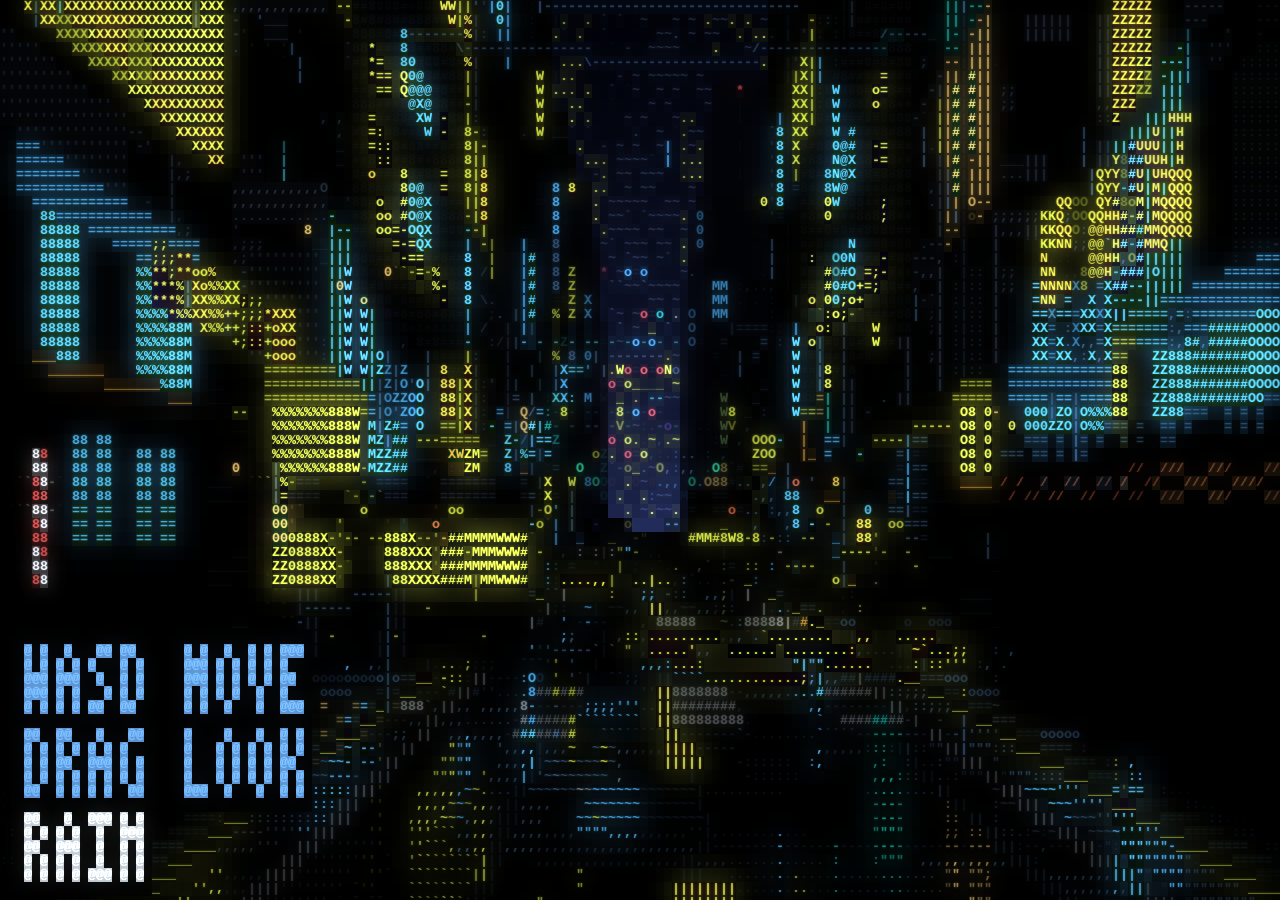
==== commit 5a2b55aa: "License under AGPL-3.0 The repository had no licence. Add the AGPL-3.0 text, a Licensing section in " ====
--- a/index.html
+++ b/index.html
@@ -12343,7 +12343,7 @@
 
 })();
 </script>
-<script src="carino-navbar.js" data-app="CyberCity" data-repo="CyberCity" data-immersive defer></script>
+<script src="carino-navbar.js" data-app="CyberCity" data-repo="CyberCity" data-license="AGPL-3.0" data-immersive defer></script>
 <script src="carino-theme.js" data-mark="logo.svg" data-mark-color="logo-color.svg" defer></script>
 <script src="carino-lang.js" defer></script>
 <script src="i18n.js" defer></script>
--- a/carino-ui.css
+++ b/carino-ui.css
@@ -367,6 +367,95 @@
     .modal-body { padding: 18px; color: var(--text-sec); font-size: var(--fs-sec); overflow-y: auto; }
     .modal-foot { display: flex; justify-content: flex-end; gap: 10px; padding: 14px 18px; border-top: 1px solid var(--border); }
 
+    /* ============ 18b. report preview ============ */
+    /* Every PDF or printed report opens here before anything is saved or printed.
+       One layout fleet-wide: everything the user reads or sets sits in the left
+       column (.rpv-side: title and ✕, status, options, file name), Print and
+       Download at the foot of that column (.rpv-actions, primary last), and the
+       document itself on the right (.rpv-stage) at paper width, scaled, never
+       reflowed. The scrim starts under the pinned navbar and stays below it, so
+       the navbar's own menus still open over it. On a phone the column folds:
+       head, status, options and name above the document, the buttons along the
+       bottom edge. Markup:
+         <div class="rpv-scrim" hidden><div class="rpv" role="dialog" aria-modal="true" aria-labelledby="…">
+           <aside class="rpv-side">
+             <div class="rpv-head"><h2 class="rpv-title" id="…">…</h2><button class="modal-x rpv-x" data-close>✕</button></div>
+             <p class="rpv-status" role="status" aria-live="polite"></p>
+             <div class="rpv-opts">…</div>
+             <p class="rpv-name"></p>
+             <div class="rpv-actions"><button class="btn">Print</button><button class="btn btn-primary">Download PDF</button></div>
+           </aside>
+           <div class="rpv-stage"><iframe class="rpv-frame"></iframe></div>
+         </div></div>
+       A page that opens and traps it with CarinoUI.modal keeps class="modal-scrim rpv-scrim".
+       A preview that must sit over another modal <dialog> can itself be
+       <dialog class="rpv-scrim"> opened with showModal() (that makes the navbar inert
+       while it is open; show() over the page does not). The options scroll inside the
+       column, so Print and Download never leave the screen. A stage whose frame is
+       scaled with a transform (phones) adds .rpv-fit so it does not scroll into the
+       unscaled box. */
+    .rpv-scrim, .modal-scrim.rpv-scrim {
+      position: fixed; inset: var(--nav-h, 0px) 0 0 0; z-index: 2147482000; padding: 16px;
+      display: flex; align-items: stretch; justify-content: center;
+      background: rgba(0,0,0,0.65); -webkit-backdrop-filter: blur(6px); backdrop-filter: blur(6px);
+    }
+    .rpv-scrim[hidden], .rpv-scrim.hidden { display: none; }
+    dialog.rpv-scrim { width: auto; height: auto; max-width: none; max-height: none; margin: 0; border: 0; color: var(--text); }
+    dialog.rpv-scrim:not([open]) { display: none; }
+    dialog.rpv-scrim::backdrop { background: transparent; }
+    .rpv {
+      display: grid; grid-template-columns: minmax(220px, 280px) minmax(0, 1fr);
+      width: 100%; max-width: 1240px; height: 100%; min-height: 0; overflow: hidden;
+      background: var(--bg-card); color: var(--text); border: 1px solid var(--border); border-radius: 14px;
+      box-shadow: 0 30px 80px rgba(0,0,0,0.75);
+    }
+    .rpv-side {
+      display: flex; flex-direction: column; gap: 14px; min-width: 0; min-height: 0;
+      padding: 16px; border-right: 1px solid var(--border); overflow: hidden;
+    }
+    .rpv-head, .rpv-status, .rpv-name, .rpv-actions { flex: none; }
+    .rpv-head { display: flex; align-items: flex-start; gap: 8px; }
+    .rpv-title {
+      flex: 1; min-width: 0; margin: 0; overflow-wrap: anywhere;
+      font-family: var(--display); font-weight: 900; font-size: var(--fs-lg);
+      text-transform: uppercase; letter-spacing: 0.5px; line-height: 1.2;
+    }
+    .rpv-x { flex: none; margin: -4px -6px 0 0; }
+    .rpv-status { margin: 0; font-family: var(--mono); font-size: var(--fs-label); color: var(--text-muted); letter-spacing: 0.04em; }
+    .rpv-status:empty { display: none; }
+    .rpv-opts { display: flex; flex-direction: column; gap: 12px; flex: 0 1 auto; min-height: 0; overflow-y: auto; font-size: var(--fs-sec); color: var(--text); }
+    .rpv-opts[hidden], .rpv-opts:empty { display: none; }
+    .rpv-opts fieldset { border: 0; margin: 0; padding: 0; min-width: 0; display: flex; flex-direction: column; gap: 6px; }
+    .rpv-opts legend { padding: 0; margin-bottom: 6px; font-family: var(--mono); font-size: var(--fs-label); color: var(--text-muted); text-transform: uppercase; letter-spacing: 0.08em; }
+    .rpv-opts label { display: flex; align-items: flex-start; gap: 8px; cursor: pointer; }
+    .rpv-opts input[type=checkbox], .rpv-opts input[type=radio] { flex: none; margin: 3px 0 0; }
+    .rpv-opts select { width: 100%; }
+    .rpv-name { margin: 0; font-family: var(--mono); font-size: var(--fs-label); color: var(--text-muted); overflow-wrap: anywhere; }
+    .rpv-name:empty { display: none; }
+    .rpv-actions {
+      margin-top: auto; display: flex; flex-direction: column; gap: 8px;
+      padding-top: 14px; border-top: 1px solid var(--border);
+    }
+    .rpv-actions > * { width: 100%; justify-content: center; text-align: center; margin: 0; height: auto; min-height: 38px; white-space: normal; line-height: 1.3; }
+    .rpv-stage { position: relative; min-width: 0; min-height: 0; overflow: auto; background: #d6d8dc; }
+    .rpv-frame { display: block; width: 100%; height: 100%; border: 0; background: #d6d8dc; }
+    .rpv-frame[hidden] { display: none; }
+    .rpv-stage.rpv-fit { overflow: hidden; }
+    @media (max-width: 700px) {
+      .rpv-scrim, .modal-scrim.rpv-scrim { padding: 0; }
+      .rpv { display: flex; flex-direction: column; gap: 8px; border: 0; border-radius: 0; box-shadow: none; }
+      .rpv-side { display: contents; }
+      .rpv-head { order: 1; padding: 12px 12px 0; }
+      .rpv-x { min-width: 44px; min-height: 44px; margin: -10px -8px 0 0; }
+      .rpv-status { order: 2; padding: 0 12px; }
+      .rpv-opts { order: 3; padding: 0 12px; gap: 8px; max-height: 42dvh; }
+      .rpv-name { order: 4; padding: 0 12px; overflow: hidden; text-overflow: ellipsis; white-space: nowrap; overflow-wrap: normal; }
+      .rpv-stage { order: 5; flex: 1; border-top: 1px solid var(--border); border-bottom: 1px solid var(--border); }
+      .rpv-actions { order: 6; flex-direction: row; margin: 0; padding: 0 12px calc(12px + env(safe-area-inset-bottom, 0px)); border-top: 0; }
+      .rpv-actions > * { flex: 1; width: auto; min-height: 44px; }
+    }
+    @media print { .rpv-scrim { display: none !important; } }
+
     /* copy button: the per-section Copy on the reference page and the
        floating copy on a command block (.copy-btn.term-copy) */
     .copy-btn {
@@ -617,7 +706,9 @@
       /* .ws-stack: the rail stacks above the pane instead of becoming a
          drawer — for suites whose files-in sits in the rail (dcm, Media). */
       .ws.ws-stack { flex-direction: column; min-height: 0; }
-      .ws.ws-stack .ws-rail { position: static; transform: none; width: auto; box-shadow: none; border-right: 0; border-bottom: 1px solid var(--border); overflow: visible; }
+      /* z-index auto: in flow, the drawer's 1001 would still stack the rail over the
+         pane's sticky bar and the menus it opens (Files' Export was unusable). */
+      .ws.ws-stack .ws-rail { position: static; z-index: auto; transform: none; width: auto; box-shadow: none; border-right: 0; border-bottom: 1px solid var(--border); overflow: visible; }
       .ws.ws-stack .ws-pane { overflow: visible; }
       .ws.ws-stack .ws-toggle { display: none; }
     }
--- a/carino-theme.css
+++ b/carino-theme.css
@@ -231,6 +231,7 @@
 :root[data-carino-theme="color"] .cs-menu-panel { box-shadow: var(--ct-shadow-3); }
 :root[data-carino-theme="color"] .modal { box-shadow: var(--ct-shadow-3); }
 :root[data-carino-theme="color"] .modal-scrim,
+:root[data-carino-theme="color"] .rpv-scrim,
 :root[data-carino-theme="color"] dialog.modal::backdrop { background: var(--ct-scrim); }
 :root[data-carino-theme="color"] .ws.drawer-open .ws-rail { box-shadow: var(--ct-shadow-3); }
 :root[data-carino-theme="color"] .ws.drawer-open .ws-scrim { background: var(--ct-scrim); }
